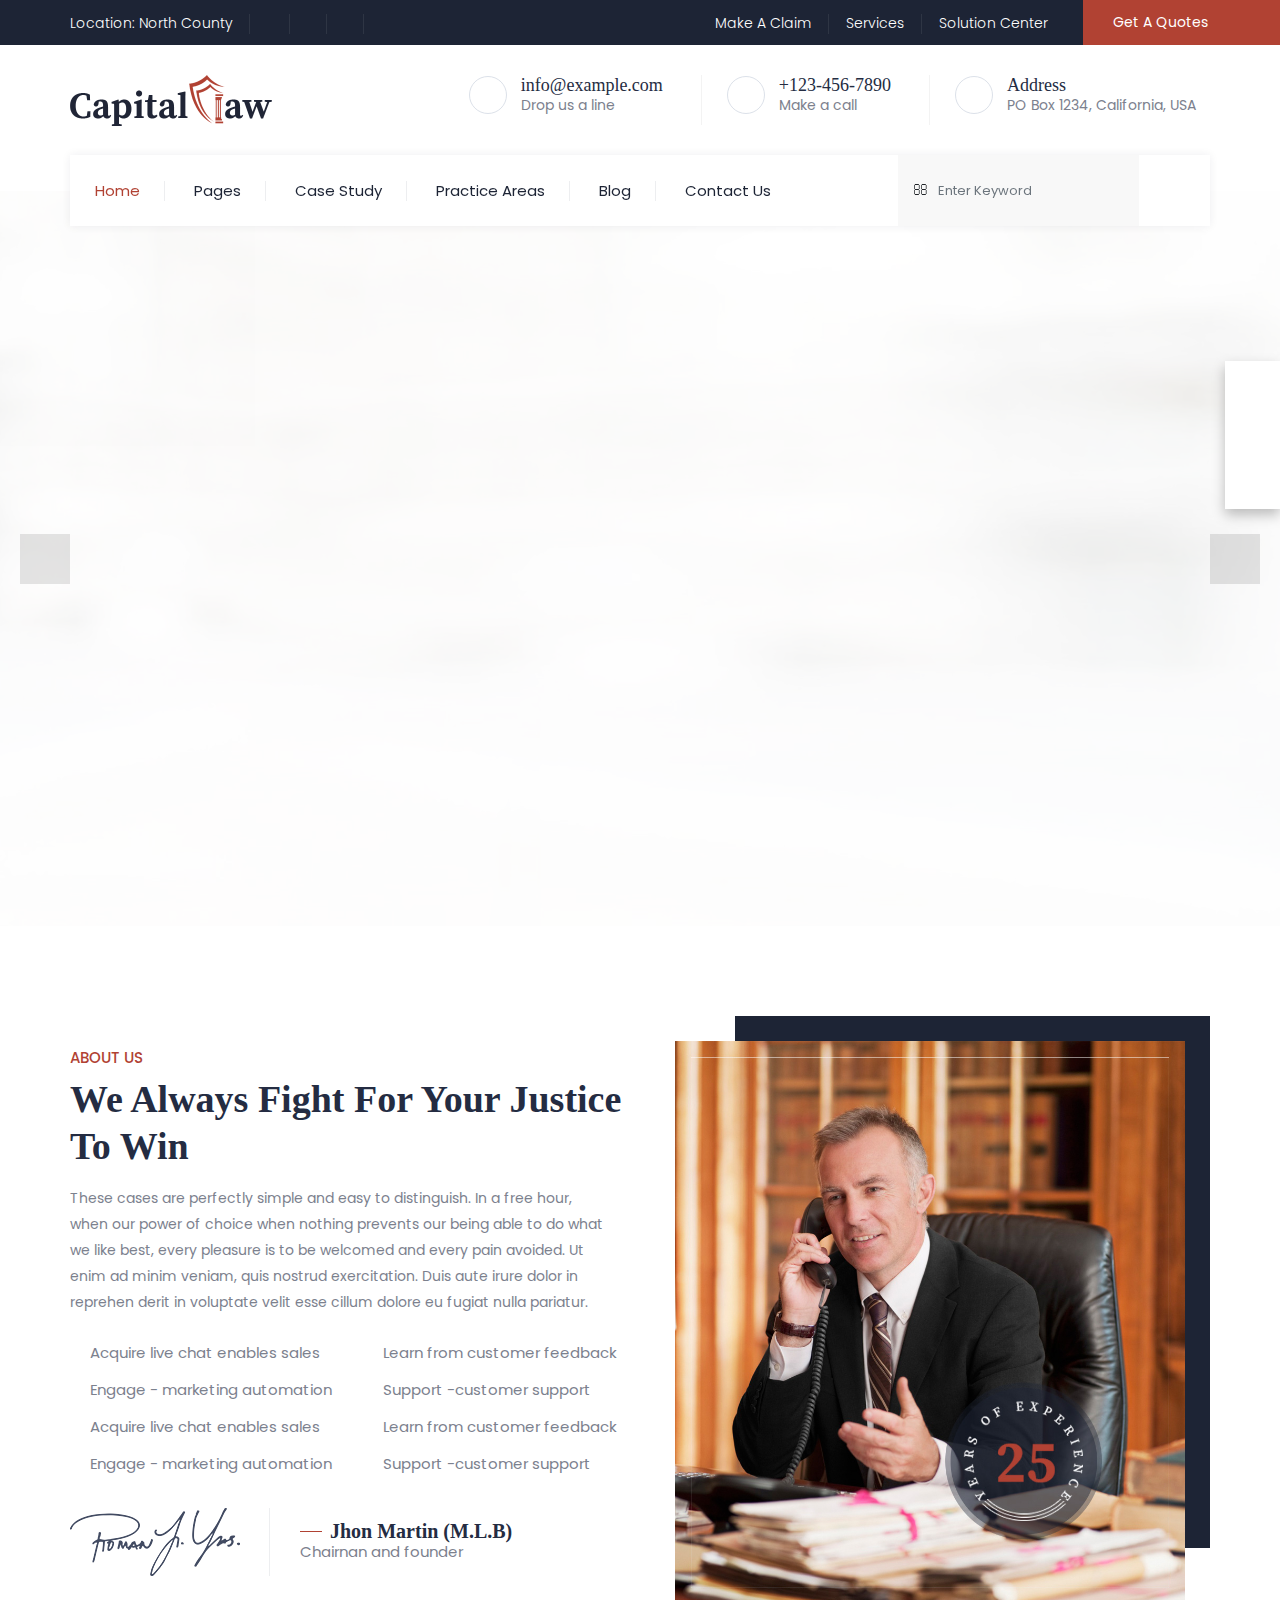
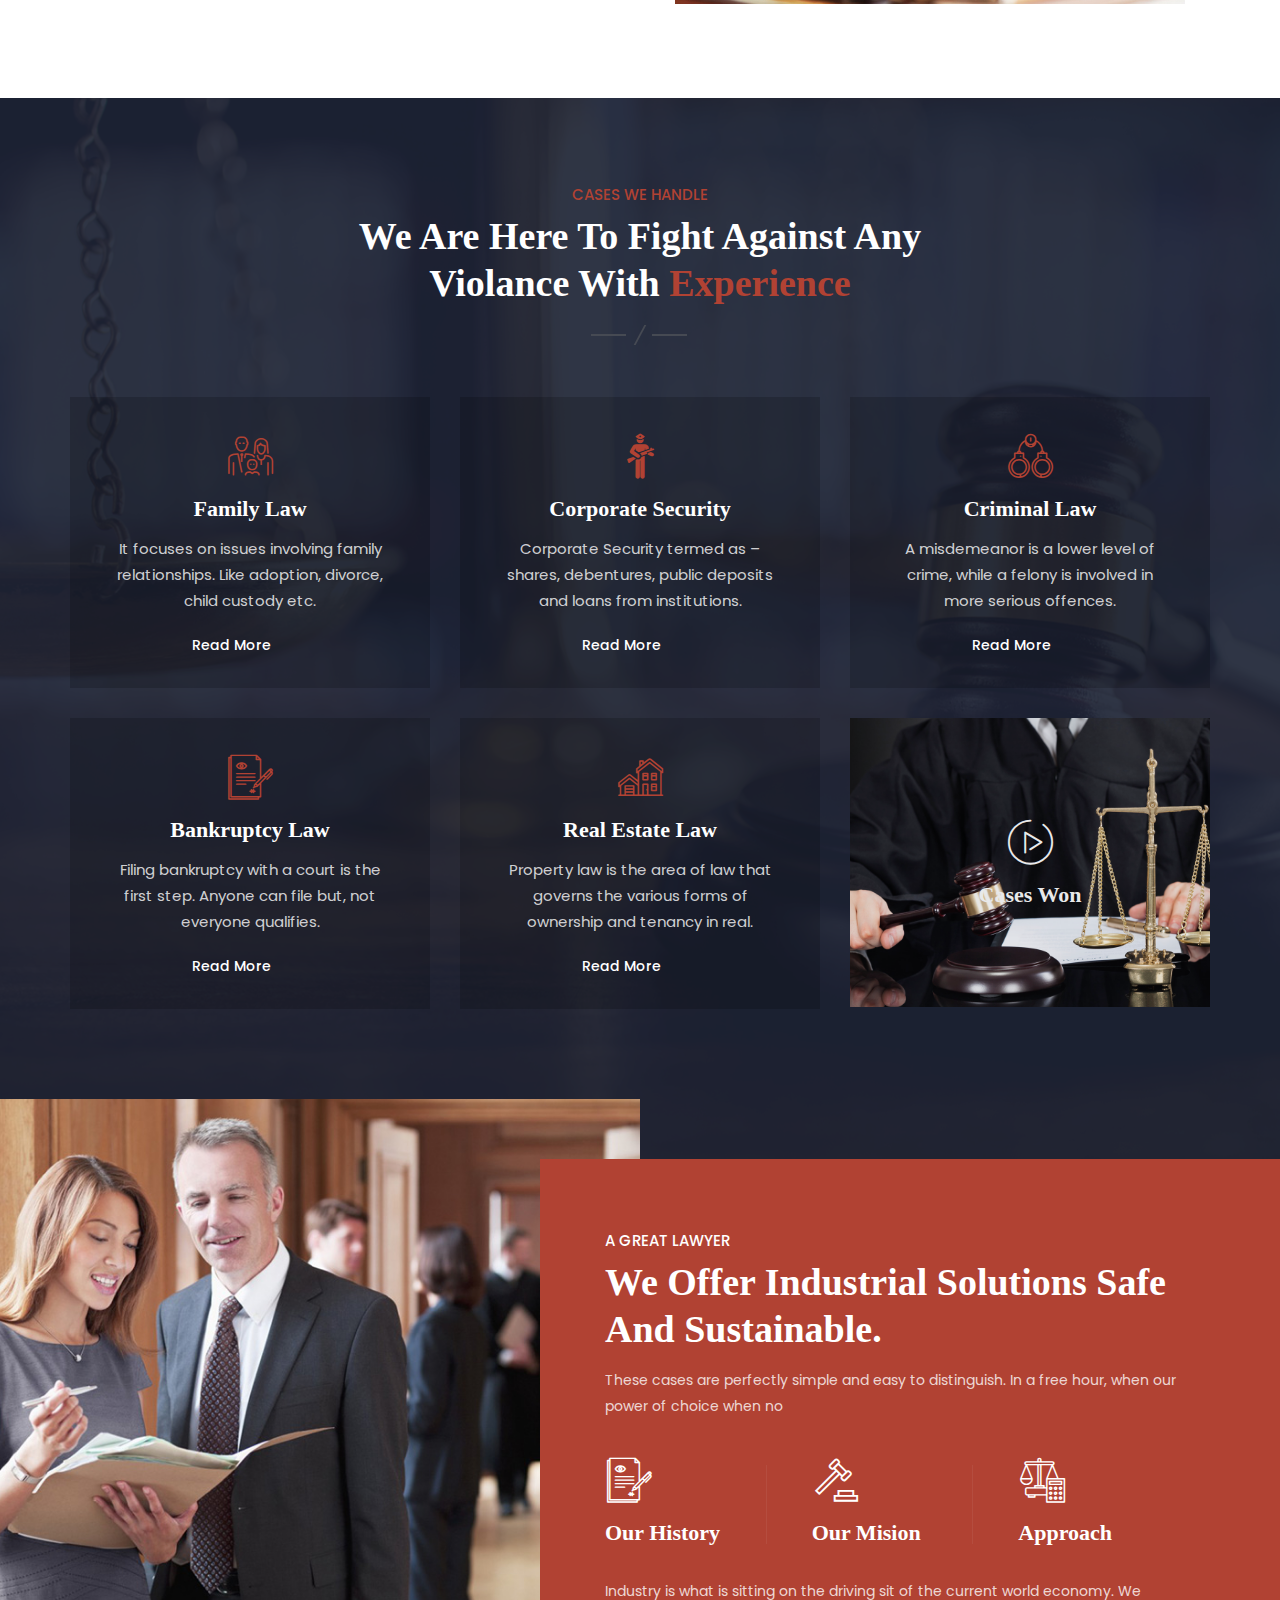
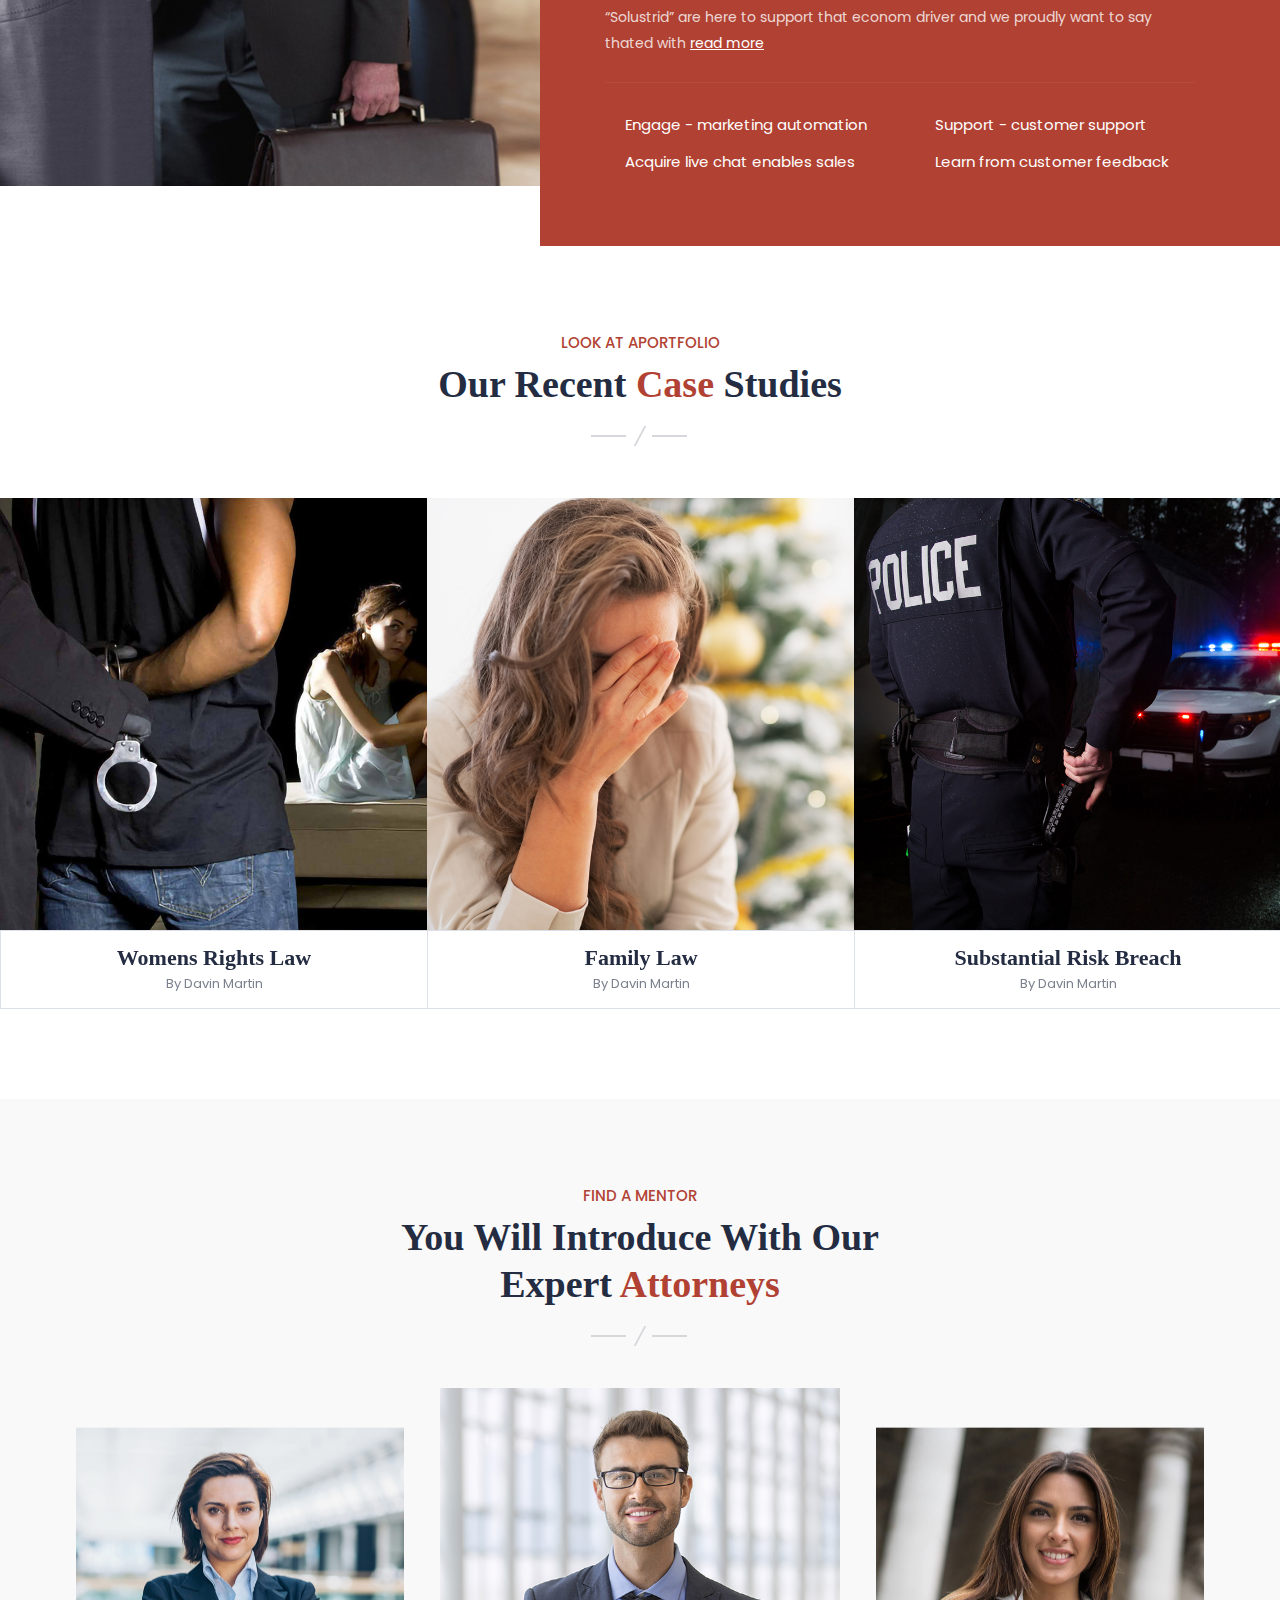
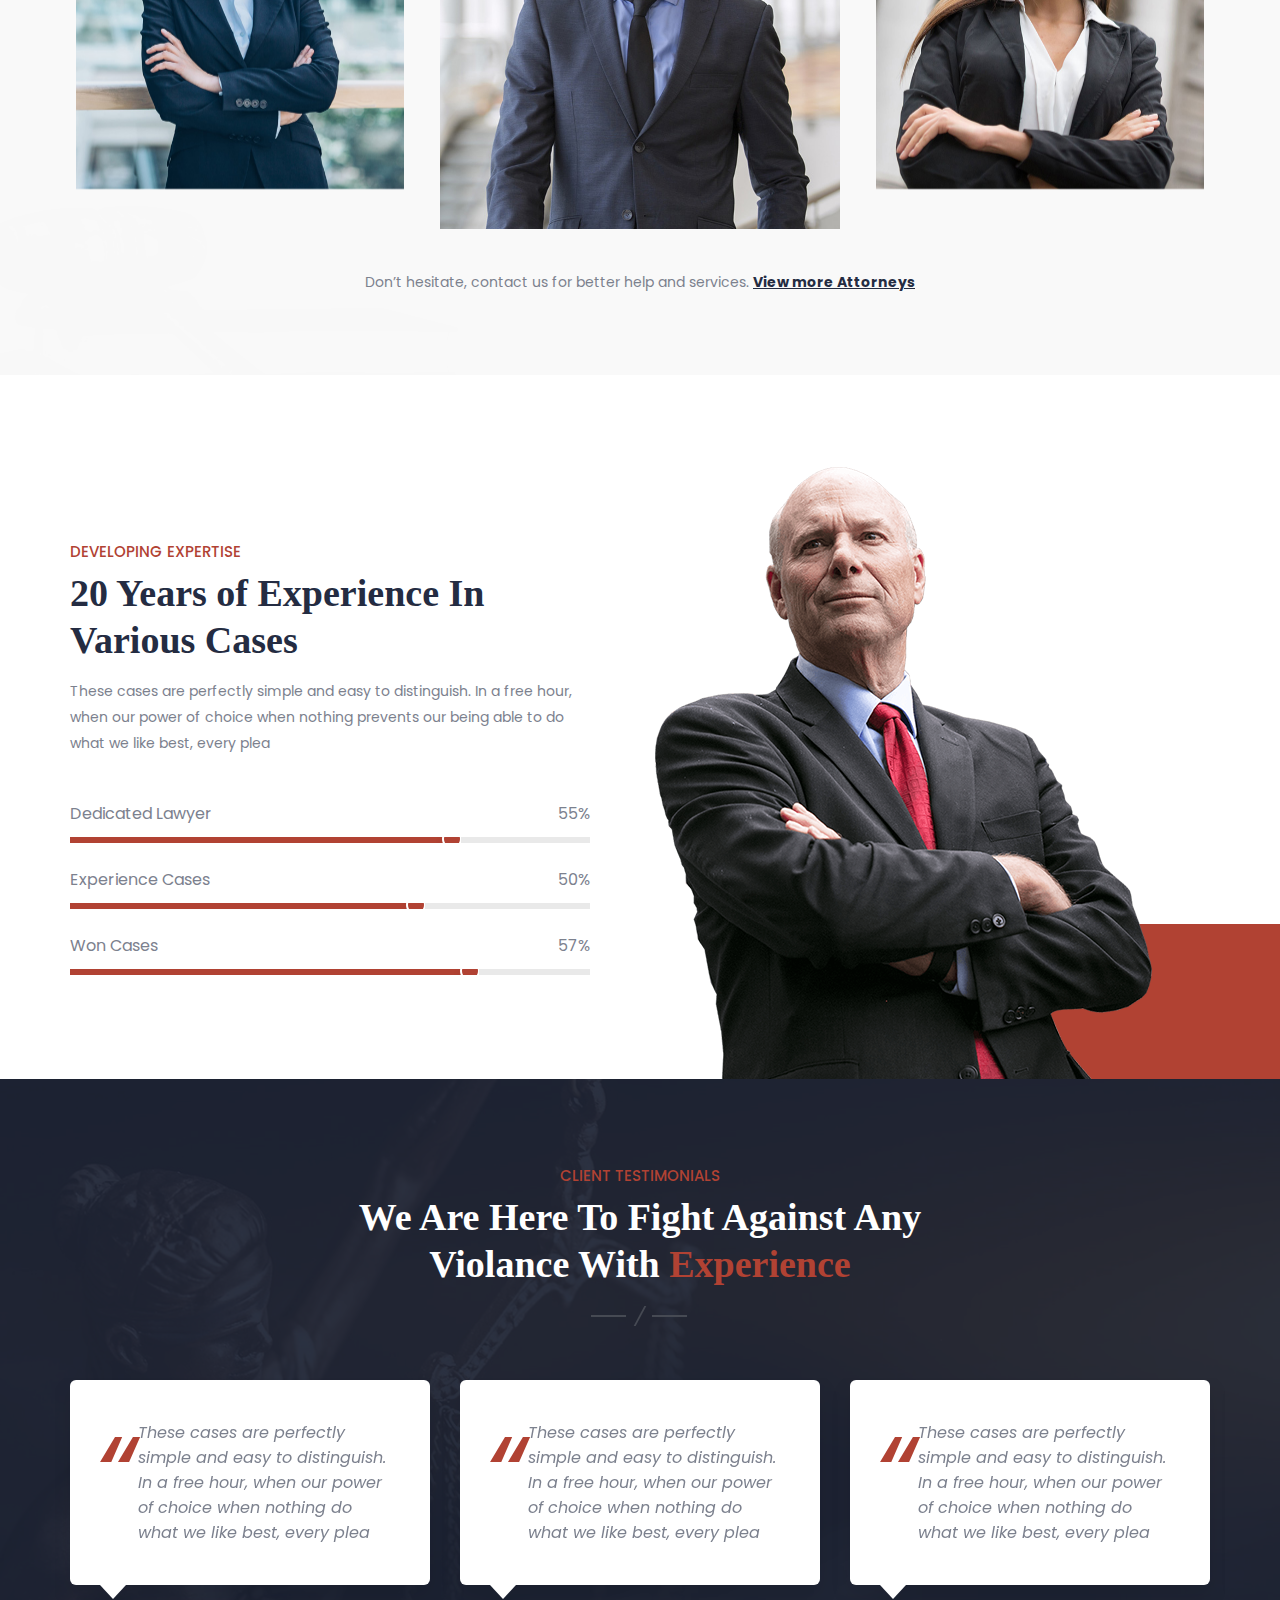
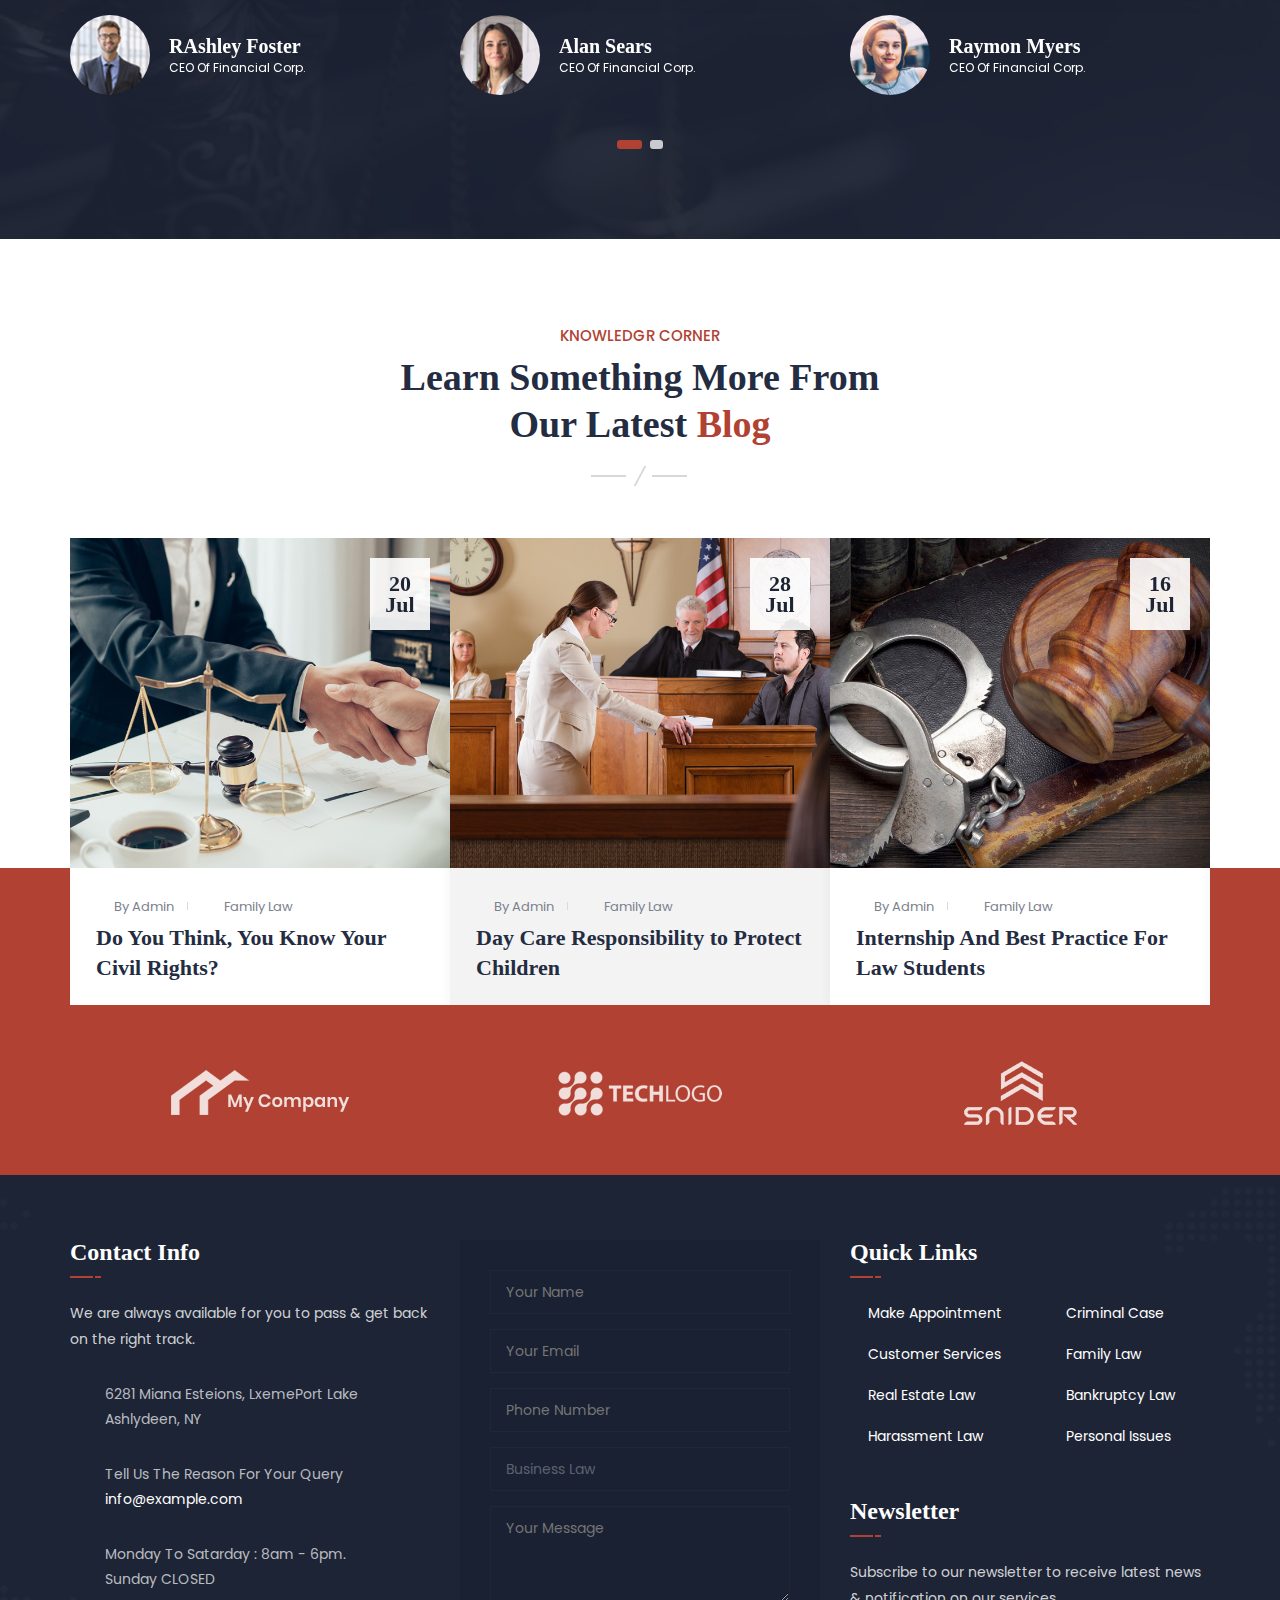
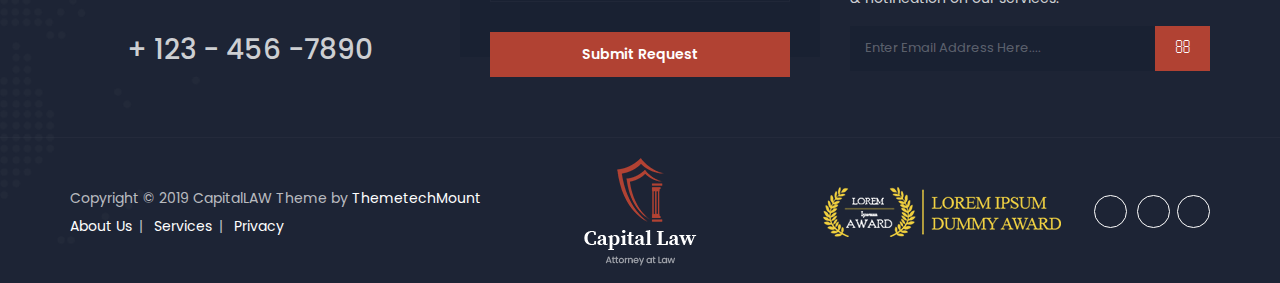
==== index.html @ 66ac9c66 "first commit" ====
<!DOCTYPE html>
<html lang="en">
<head>
<meta charset="utf-8">
<meta http-equiv="X-UA-Compatible" content="IE=edge">
<meta name="keywords" content="HTML5 Template" />
<meta name="keywords" content=" Lawgrid - Lawyer & Attorney WordPress Theme, 
CapitalLaw – Lawyers Attorneys and Law Firm HTML Template, Govizo - Municipal and Government WordPress Theme, WordPress theme, unlimited colors available, ui/ux, ui/ux design, best html template, html template, html, woocommerce, shopify, prestashop, eCommerce, react js, react template, JavaScript, best CSS theme,css3, elementor theme, latest premium themes 2023, latest premium templates 2023, Preyan Technosys Pvt.Ltd, cymol themes, themetech mount, Web 3.0, multi-theme, website theme and template, woocommerce, bootstrap template, web templates, responsive theme, services, web design and development, LTR + RTL, adviser, agency, attorney, corporate, court, justice, law, lawyer, legal consultant, legal firm, multipurpose, solicitor">
<meta name="description" content="Lawyers Attorneys and Law Firm HTML Template" />
<meta name="author" content="https://www.themetechmount.com/" />
<meta name="viewport" content=" width=device-width, initial-scale=1, maximum-scale=1" />
<title>CapitalLaw – Lawyers Attorneys and Law Firm HTML Template </title>

<!-- favicon icon -->
<link rel="shortcut icon" href="images/favicon.png" />

<!-- bootstrap -->
<link rel="stylesheet" type="text/css" href="css/bootstrap.min.css"/>

<!-- animate -->
<link rel="stylesheet" type="text/css" href="css/animate.css"/>

<!-- fontawesome -->
<link rel="stylesheet" type="text/css" href="css/font-awesome.css"/>

<!-- themify -->
<link rel="stylesheet" type="text/css" href="css/themify-icons.css"/>

<!-- flaticon -->
<link rel="stylesheet" type="text/css" href="css/flaticon.css"/>

<!-- slick -->
<link rel="stylesheet" type="text/css" href="css/slick.css">

<!-- REVOLUTION LAYERS STYLES -->

    <link rel="stylesheet" type="text/css" href="revolution/css/layers.css">

    <link rel="stylesheet" type="text/css" href="revolution/css/settings.css">

<!-- prettyphoto -->
<link rel="stylesheet" type="text/css" href="css/prettyPhoto.css">

<!-- shortcodes -->
<link rel="stylesheet" type="text/css" href="css/shortcodes.css"/>

<!-- main -->
<link rel="stylesheet" type="text/css" href="css/main.css"/>

<!-- responsive -->
<link rel="stylesheet" type="text/css" href="css/responsive.css"/>

</head>

<body>

    <!--page start-->
    <div class="page">

        <!-- preloader start -->
        <div id="preloader">
            <div id="status">&nbsp;</div>
        </div>
        <!-- preloader end -->

        <!--header start-->
        <header id="masthead" class="header ttm-header-style-01">
            <!-- top_bar -->
            <div class="top_bar ttm-bgcolor-darkgrey ttm-textcolor-white clearfix">
                <div class="container">
                    <div class="row">
                        <div class="col-xl-11 col-lg-10 d-flex flex-row align-items-center justify-content-center pr-80">
                            <div class="top_bar_contact_item">
                                Location: North County
                            </div>
                            <div class="top_bar_content_item">
                                <div class="top_bar_social">
                                    <ul class="social-icons">
                                        <li><a class="tooltip-bottom" target="_blank" href="" data-tooltip="Facebook" tabindex="-1"><i class="fa fa-facebook"></i></a>
                                        </li>
                                        <li><a class="tooltip-bottom" target="_blank" href="" data-tooltip="Twitter" tabindex="-1"><i class="fa fa-twitter"></i></a>
                                        </li>
                                        <li><a class="tooltip-bottom" target="_blank" href="" data-tooltip="Flickr" tabindex="-1"><i class="fa fa-flickr"></i></a>
                                        </li>
                                        <li><a class="tooltip-bottom" target="_blank" href="" data-tooltip="Linkedin" tabindex="-1"><i class="fa fa-linkedin"></i></a>
                                        </li>
                                    </ul>
                                </div>
                            </div>
                            <div class="top_bar_contact_item ml-auto">
                                <a href="#">Make A Claim</a>
                            </div>
                            <div class="top_bar_contact_item">
                                <a href="#">Services</a>
                            </div>
                            <div class="top_bar_contact_item">
                               <a href="#">Solution Center</a>
                            </div>
                        </div>
                        <div class="col-xl-1 col-lg-2">
                            <div class="ttm-bg ttm-col-bgcolor-yes ttm-right-span ttm-bgcolor-skincolor ml_60 pl-30">
                                <div class="ttm-col-wrapper-bg-layer ttm-bg-layer"></div>
                                <div class="layer-content">
                                    <a href="#">Get A Quotes</a>
                                </div>
                            </div>
                        </div>
                    </div>
                </div>
            </div><!-- top_bar end-->
            <div class="header_main">
                <div class="container">
                    <div class="row">
                        <div class="col-xl-3 clearfix">
                            <!-- site-branding -->
                            <div class="site-branding">
                                <a class="home-link" href="index.html" title="Capitallaw" rel="home">
                                    <img id="logo-img" class="img-center" src="images/logo-img.png" alt="logo-img">
                                </a>
                            </div><!-- site-branding end -->
                        </div>
                        <div class="col-xl-9 clearfix">
                            <!-- ttm-widget-header -->
                            <div class="ttm-widget_header d-flex flex-row align-items-center justify-content-end">
                                <!-- widget-info -->
                                <div class="widget_info d-flex flex-row align-items-center justify-content-end">
                                    <div class="widget_icon"><i class="fa fa-envelope"></i></div>
                                    <div class="widget_content">
                                        <h5 class="widget_title"><a href="mailto:info@example.com">info@example.com</a></h5>
                                        <p class="widget_desc">Drop us a line</p>
                                    </div>
                                </div><!-- widget-info end -->
                                <!-- widget-info -->
                                <div class="widget_info d-flex flex-row align-items-center justify-content-end">
                                    <div class="widget_icon"><i class="fa fa-phone"></i></div>
                                    <div class="widget_content">
                                        <h5 class="widget_title">+123-456-7890</h5>
                                        <p class="widget_desc">Make a call</p>
                                    </div>
                                </div><!-- widget-info end -->
                                <!-- widget-info -->
                                <div class="widget_info d-flex flex-row align-items-center justify-content-end">
                                    <div class="widget_icon"><i class="fa fa-map-marker"></i></div>
                                    <div class="widget_content">
                                        <h5 class="widget_title">Address</h5>
                                        <p class="widget_desc">PO Box 1234, California, USA</p>
                                    </div>
                                </div><!-- widget-info end -->
                            </div><!-- ttm-widget-header end -->
                        </div>
                    </div>
                </div>
            </div>
            <!-- site-header-menu -->
            <div id="site-header-menu" class="site-header-menu">
                <div class="site-header-menu-inner ttm-stickable-header">
                    <div class="container">
                        <div class="row">
                            <div class="col">
                                <!--site-navigation -->
                                <div class="site-navigation">
                                    <div class="site-navigation-content d-flex flex-row">
                                        <div class="btn-show-menu-mobile menubar menubar--squeeze">
                                            <span class="menubar-box">
                                                <span class="menubar-inner"></span>
                                            </span>
                                        </div>
                                        <nav id="main-menu" class="main-menu menu-mobile">
                                            <ul class="menu">
                                                <li class="menu-item active"><a href="index.html">Home</a>
                                                    <ul class="submenu">
                                                        <li class="active"><a href="index.html">Classic Home</a></li>
                                                        <li><a href="home-2.html">Attorney Home</a></li>
                                                        <li><a href="home-3.html">Modern Home</a></li>
                                                        <li>
                                                            <a href="#">Header Styles</a>
                                                            <ul class="submenu">
                                                                <li><a href="index.html">Header Style 01</a></li>
                                                                <li><a target="_blank" href="header-style-02.html">Header Style 02</a></li>
                                                                <li><a target="_blank" href="header-style-03.html">Header Style 03</a></li>
                                                                <li><a target="_blank" href="https://themetechmount.com/html/capitallaw/header-style4/">Header Style 04</a></li>
                                                            </ul>
                                                        </li>
                                                    </ul>
                                                </li>
                                                <li class="menu-item"><a href="#">Pages</a>
                                                    <ul class="submenu">
                                                        <li><a href="aboutus-1.html">About Us 1</a></li>
                                                        <li><a href="aboutus-2.html">About Us 2</a></li>
                                                        <li><a href="team-1.html">Attorneys 1</a></li>
                                                        <li><a href="team-2.html">Attorneys 2</a></li>
                                                        <li><a href="team-details.html">Attorney Details</a></li>
                                                        <li><a href="faq.html">Faq</a></li>
                                                        <li><a href="error.html">404 Page</a></li>
                                                        <li><a href="element.html">Elements</a></li>
                                                    </ul>
                                                </li>
                                               <li class="menu-item"><a href="#">Case Study</a>
                                                    <ul class="submenu">
                                                        <li><a href="case-study-style-1.html">Case Study Style 1</a></li>
                                                        <li><a href="case-study-style-2.html">Case Study Style 2</a></li>
                                                        <li><a href="#">Case Study Single</a>
                                                           <ul class="submenu">
                                                                <li><a href="single-style-1.html">Style One</a></li>
                                                                <li><a href="single-style-2.html">Style Two</a></li>
                                                                <li><a href="single-style-3.html">Style Three</a></li>
                                                            </ul>
                                                        </li>
                                                    </ul>
                                                </li>
                                                <li class="menu-item"><a href="#">Practice Areas</a>
                                                    <ul class="submenu">
                                                        <li><a href="business-law.html">Business Law</a></li>
                                                        <li><a href="criminal-law.html">Criminal Law</a></li>
                                                        <li><a href="divorce-law.html">Divorce Law</a></li>
                                                        <li><a href="education-law.html">Education Law</a></li>
                                                        <li><a href="family-law.html">Family Law</a></li>
                                                        <li><a href="industrial-law.html">Industrial Law</a></li>
                                                    </ul>
                                                </li>
                                                <li class="menu-item"><a href="#">Blog</a>
                                                    <ul class="submenu">
                                                        <li><a href="blog.html">Blog Classic</a></li>
                                                        <li><a href="blog-grid.html">Blog Grid</a></li>
                                                        <li><a href="blog-single.html">Blog Single View</a></li>
                                                    </ul>
                                                </li>
                                                <li class="menu-item"><a href="contact.html">Contact Us</a></li>
                                            </ul>
                                        </nav>
                                        <!-- header_search -->
                                        <div class="header_search ml-auto">
                                            <div class="header_search_content">
                                                <div id="search_block_top" class="search_block_top">
                                                    <form id="searchbox" method="get" action="#">
                                                        <input class="search_query form-control" type="text" id="search_query_top" name="s" placeholder="Enter Keyword" value="">
                                                        <button type="submit" name="submit_search" class="btn btn-default button-search"><i class="fa fa-search"></i></button>
                                                    </form>
                                                </div>
                                            </div>
                                        </div>
                                        <!-- header_search end-->
                                        <div class="side-menu-container">
                                            <div class="side-menu"><a href="#"><i class="fa fa-th"></i></a></div>
                                            <!-- Side Menu -->
                                            <div class="side-overlay">
                                                <div class="side">
                                                    <a href="#" class="close-side"><i class="ti ti-close"></i></a>
                                                    <div class="logo-img">
                                                        <img class="img-fluid" src="images/logo-img.png" alt="logo-img">
                                                    </div>
                                                    <div class="about-info mt-30">
                                                        <h4 class="title">About Capital Law</h4>
                                                        <p>cases are perfectly simple and easy to distingu a when our power choice when nothing able. </p>
                                                        <div class="pt-20 pb-30 position-relative">
                                                            <a class="ttm-btn ttm-btn-size-sm ttm-btn-shape-square ttm-btn-style-border ttm-icon-btn-right ttm-btn-color-skincolor" href="" title="">read more <i class="ti ti-arrow-right"></i></a>
                                                            <div class="about-img">
                                                                <img src="images/side-about-img.png" alt="" />
                                                            </div>
                                                        </div>
                                                    </div>
                                                    <div class="contact-info mt-30">
                                                        <h4 class="title">Quick contact info</h4>
                                                        <ul class="ttm-list ttm-list-style-icon ttm-list-icon-color-skincolor">
                                                            <li><i class="fa fa-clock-o"></i><div class="ttm-list-li-content">Monday-Friday: 9am To 5pm;<br>Saturday: 10am To 2pm</div></li>
                                                            <li><i class="fa fa-map-marker"></i><div class="ttm-list-li-content">7300-7398 Colonial Rd, Brooklyn,<br>NY 11209, USA</div></li>
                                                            <li><i class="fa fa-envelope-o"></i><div class="ttm-list-li-content"><a href="mailto:info@example.com">info@example.com</a></div></li>
                                                        </ul>
                                                        <div class="ttm-social-links-wrapper">
                                                            <ul class="social-icons">
                                                                <li class="social-facebook">
                                                                    <a class="tooltip-top" target="_blank" href="#" data-tooltip="Facebook"><i class="fa fa-facebook" aria-hidden="true"></i></a></li>
                                                                <li class="social-twitter">
                                                                    <a class="tooltip-top" target="_blank" href="#" data-tooltip="Twitter"><i class="fa fa-twitter" aria-hidden="true"></i></a></li>
                                                                <li class="social-linkedin">
                                                                    <a class="tooltip-top" target="_blank" href="#" data-tooltip="Instagram"><i class="fa fa-linkedin" aria-hidden="true"></i></a></li>
                                                                <li class="social-gplus">
                                                                    <a class="tooltip-top" target="_blank" href="#" data-tooltip="Google"><i class="fa fa-google-plus" aria-hidden="true"></i></a></li>
                                                            </ul>
                                                        </div>
                                                        <div class="featured-icon-box icon-position-left style5 ttm-bgcolor-skincolor">
                                                            <div class="featured-icon">
                                                                <div class="ttm-icon ttm-icon_element-fill ttm-icon_element-color-skincolor ttm-icon_element-size-xs ttm-icon_element-style-square">
                                                                    <i class="flaticon-phone-call"></i>
                                                                </div>
                                                            </div>
                                                            <div class="featured-content">
                                                                <div class="featured-title">
                                                                    <h5>Call: 123-456 -7890</h5>
                                                                </div>
                                                            </div>
                                                        </div>
                                                    </div>
                                                </div>
                                            </div>
                                            <!-- Side Menu -->
                                        </div>
                                    </div>
                                </div><!-- site-navigation end-->
                            </div>
                        </div>
                    </div>
                </div>
            </div><!-- site-header-menu end-->
        </header><!--header end-->


        <div id="rev_slider_5_1_wrapper" class="rev_slider_wrapper fullwidthbanner-container slide-overlay" data-alias="classic4export" data-source="gallery">
            <!-- START REVOLUTION SLIDER -->
            <div id="rev_slider_5_1" class="rev_slider fullwidthabanner" data-version="5.4.8">
                <ul>
                    <li data-index="rs-6" data-transition="fade" data-slotamount="1" data-easein="default" data-easeout="default" data-masterspeed="1500" data-rotate="0" data-fstransition="fade" data-fsmasterspeed="1500" data-fsslotamount="7" data-saveperformance="off" data-title="Slide" data-description="">

                        <!-- MAIN IMAGE -->
                        <img src="images/slides/slider-mainbg-001.jpg"  alt=""  data-bgposition="center center" data-bgfit="cover" data-bgrepeat="no-repeat" class="rev-slidebg" data-no-retina>

                        <!-- LAYERS -->

                        <!-- LAYER NR. 1 -->
                        <div class="tp-caption tp-resizeme" id="slide-6-layer-1" data-x="['right','right','right','right']" data-hoffset="['-165','-165','-114','-287']" 
                            data-y="['middle','middle','middle','middle']" data-voffset="['0','0','0','0']" 

                            data-width="none"
                            data-height="none" 
                            data-whitespace="nowrap"

                            data-transform_idle="o:1;"
                            data-transform_in="x:150px;opacity:0;s:1000;e:Power2.easeOut;"
                            data-transform_out="opacity:0;s:1000;e:Linear.easeNone;"
                            data-start="1000" 
                            data-responsive_offset="on">

                            <img src="images/slides/slider-001.png" alt=""  width="680" height="742" data-ww="['680px','680px','426px','262px']" data-hh="['742px','742px','464px','286px']" data-no-retina>
                        </div>


                        <!-- LAYER NR. 2 -->
                        <div class="tp-caption tp-resizeme" id="slide-6-layer-2" data-x="['left','left','left','left']" data-hoffset="['50','40','30','20']" 
                            data-y="['top','top','top','top']" data-voffset="['170','130','65','58']"

                            data-width="none" 
                            data-height="none" 
                            data-whitespace="nowrap" 

                            data-transform_idle="o:1;"
                            data-transform_in="x:50px;opacity:0;s:1000;e:Power2.easeOut;"
                            data-transform_out="opacity:0;s:1500;e:Power4.easeIn;"
                            data-start="800" 
                            data-responsive_offset="on">

                            <img src="images/slides/icon-block-img.png" alt="" data-no-retina >
                        </div>


                        <!-- LAYER NR. 3 -->
                        <div class="tp-caption ttm-bgcolor-skincolor tp-resizeme" id="slide-6-layer-3" data-x="['left','left','left','left']" data-hoffset="['50','40','30','20']" 
                            data-y="['top','top','top','middle']" data-voffset="['258','215','161','6']"

                            data-width="none"
                            data-height="none"
                            data-whitespace="nowrap"

                            data-transform_idle="o:1;"
                            data-transform_in="x:50px;opacity:0;s:1000;e:Power2.easeOut;"
                            data-transform_out="opacity:0;s:1500;e:Power4.easeIn;"
                            data-start="1000"

                            data-textAlign="['inherit','inherit','inherit','inherit']"
                            data-paddingtop="[164,160,145,100]"
                            data-paddingright="[8,8,8,8]"
                            data-paddingbottom="[0,0,0,0]"
                            data-paddingleft="[0,0,0,0]"
                            data-responsive_offset="on" >
                            
                        </div>

                        <!-- LAYER NR. 4 -->
                        <div class="tp-caption slide-main-text tp-resizeme" id="slide-6-layer-4" data-x="['left','left','left','left']" data-hoffset="['85','75','65','50']" 
                            data-y="['top','top','top','middle']" data-voffset="['258','218','164','-20']" 

                            data-fontsize="['78','75','68','45']"
                            data-lineheight="['80','75','68','45']"
                            data-fontweight="['700','700','700','700']"
                            data-color="['rgba(36, 44, 66,1)','rgba(36, 44, 66,1)','rgba(36, 44, 66,1)','rgba(36, 44, 66,1)']"
                            data-width="none"
                            data-height="none"
                            data-whitespace="nowrap"
                            
                            data-transform_idle="o:1;" 
                            data-transform_in="x:-50px;opacity:0;s:1000;e:Power2.easeOut;"
                            data-transform_out="opacity:0;s:1500;e:Power4.easeIn;"
                            data-start="1200"

                            data-textAlign="['inherit','inherit','inherit','inherit']"
                            data-paddingtop="[0,0,0,0]"
                            data-paddingright="[0,0,0,0]"
                            data-paddingbottom="[0,0,0,0]"
                            data-paddingleft="[0,0,0,0]"
                            data-type="text"
                            data-responsive_offset="on">Working Tirelessly
                        </div>

                        <!-- LAYER NR. 5 -->
                        <div class="tp-caption slide-main-text tp-resizeme" id="slide-6-layer-5" data-x="['left','left','left','left']" data-hoffset="['85','75','65','50']"  
                            data-y="['top','top','top','middle']" data-voffset="['348','308','240','34']" 

                            data-fontsize="['78','75','68','45']"
                            data-lineheight="['78','75','68','45']"
                            data-fontweight="['700','700','700','700']"
                            data-color="['rgba(36, 44, 66,1)','rgba(36, 44, 66,1)','rgba(36, 44, 66,1)','rgba(36, 44, 66,1)']"
                            data-width="none"
                            data-height="none"
                            data-whitespace="nowrap"

                            data-transform_idle="o:1;" 
                            data-transform_in="x:-50px;opacity:0;s:1000;e:Power2.easeOut;" 
                            data-transform_out="opacity:0;s:1500;e:Power4.easeIn;"
                            data-start="1400"

                            data-textAlign="['inherit','inherit','inherit','inherit']"
                            data-paddingtop="[0,0,0,0]"
                            data-paddingright="[0,0,0,0]"
                            data-paddingbottom="[0,0,0,0]"
                            data-paddingleft="[0,0,0,0]"
                            data-type="text"
                            data-responsive_offset="on">Toward <strong class="ttm-textcolor-skincolor">Successful</strong>
                        </div>

                        <!-- LAYER NR. 6 -->
                        <div class="tp-caption tp-resizeme" id="slide-6-layer-6" data-x="['left','left','left','center']" data-hoffset="['50','40','-650','-650']" 
                            data-y="['bottom','bottom','bottom','middle']" data-voffset="['239','239','255','45']" 

                            data-fontsize="['16','16','16','16']"
                            data-lineheight="['28','28','28','28']"
                            data-fontweight="['400','400','400','400']"
                            data-width="none"
                            data-height="none"
                            data-whitespace="nowrap"
                 
                            data-transform_idle="o:1;" 
                            data-transform_in="x:-50px;opacity:0;s:1000;e:Power2.easeOut;"
                            data-transform_out="opacity:0;s:1500;e:Power4.easeIn;"
                            data-start="1600"

                            data-textAlign="['inherit','inherit','inherit','inherit']"
                            data-paddingtop="[0,0,0,0]"
                            data-paddingright="[0,0,0,0]"
                            data-paddingbottom="[0,0,0,0]"
                            data-paddingleft="[0,0,0,0]"
                            data-type="text"
                            data-responsive_offset="on">If you have been charged with a criminal offence in Capitallaw, you need legal<br>advice. Our legal team has defended thousands of criminal cases.
                        </div>

                        <!-- LAYER NR. 7 -->
                        <a class="tp-caption ttm-btn ttm-btn-style-fill ttm-btn-color-skincolor" href="#" target="_self" id="slide-6-layer-7" data-x="['left','left','left','left']" data-hoffset="['50','40','30','20']" data-y="['bottom','bottom','bottom','middle']" data-voffset="['133','133','75','103']" 

                            data-fontsize="['15','15','14','12']"
                            data-lineheight="['20','20','16','15']"
                            data-fontweight="['500','500','500','500']"
                            data-color="['rgba(255, 255, 255,1)','rgba(255, 255, 255,1)','rgba(255, 255, 255,1)','rgba(255, 255, 255,1)']"
                            data-width="none"
                            data-height="none"
                            data-whitespace="nowrap"

                            data-transform_idle="o:1;" 
                            data-transform_in="y:[100%];z:0;rX:0deg;rY:0;rZ:0;skX:0;skY:0;s:1000;e:Power3.easeOut;" 
                            data-transform_out="opacity:0;s:1000;" 
                            data-mask_in="x:0px;y:0px;sX:1;sY:1;s:inherit;e:inherit;" 
                            data-splitin="none" 
                            data-splitout="none"
                            data-start="1800"

                            data-textAlign="['inherit','inherit','inherit','inherit']"
                            data-paddingtop="[19,19,15,15]"
                            data-paddingright="[45,45,40,25]"
                            data-paddingbottom="[18,18,14,14]"
                            data-paddingleft="[45,45,40,25]"
                            data-type="button"
                            data-responsive_offset="on" >FREE CASE EVALUATION
                        </a>

                        <!-- LAYER NR. 8 -->
                        <a class="tp-caption ttm-btn ttm-btn-style-border ttm-btn-color-dark" href="#" target="_self" id="slide-6-layer-8" data-x="['left','left','center','center']" data-hoffset="['338','338','60','100']" data-y="['bottom','bottom','bottom','middle']" data-voffset="['133','133','75','103']" 

                            data-fontsize="['15','15','14','12']"
                            data-lineheight="['20','20','16','15']"
                            data-fontweight="['500','500','500','500']"
                            data-width="none"
                            data-height="none"
                            data-whitespace="nowrap"

                            data-transform_idle="o:1;" 
                            data-transform_in="y:[100%];z:0;rX:0deg;rY:0;rZ:0;skX:0;skY:0;s:1000;e:Power3.easeOut;" 
                            data-transform_out="opacity:0;s:1000;" 
                            data-mask_in="x:0px;y:0px;sX:1;sY:1;s:inherit;e:inherit;"
                            data-splitin="none" 
                            data-splitout="none" 
                            data-start="2000"

                            data-textAlign="['inherit','inherit','inherit','inherit']"
                            data-paddingtop="[19,19,15,15]"
                            data-paddingright="[45,45,40,25]"
                            data-paddingbottom="[18,18,14,14]"
                            data-paddingleft="[45,45,40,25]"
                            data-type="button"
                            data-responsive_offset="on" >VIEW OUR SUCCSESSFULL CASES
                        </a>


                    </li>

                    <!-- SLIDE  -->
                    <li data-index="rs-7" data-transition="curtain-3" data-slotamount="1"  data-easein="default" data-easeout="default" data-masterspeed="1500"  data-rotate="0"  data-saveperformance="off"  data-title="Slide" data-param1="" data-param2="" data-param3="" data-param4="" data-param5="" data-param6="" data-param7="" data-param8="" data-param9="" data-param10="" data-description="">

                        <!-- MAIN IMAGE -->
                        <img src="images/slides/slider-mainbg-002.jpg"  alt=""  data-bgposition="center center" data-bgfit="cover" data-bgrepeat="no-repeat" class="rev-slidebg" data-no-retina>
                        <!-- LAYERS -->


                        <!-- LAYER NR. 1 -->
                        <div class="tp-caption tp-resizeme" id="slide-7-layer-1" data-x="['left','left','left','left']" data-hoffset="['-89','-119','-102','-287']" 
                            data-y="['middle','middle','middle','middle']" data-voffset="['0','0','0','0']" 

                            data-width="none" 
                            data-height="none" 
                            data-whitespace="nowrap" 

                            data-transform_idle="o:1;"
                            data-transform_in="x:-150px;opacity:0;s:1000;e:Power2.easeOut;"
                            data-transform_out="opacity:0;s:1000;e:Linear.easeNone;"
                            data-start="1000" 
                            data-responsive_offset="on">

                            <img src="images/slides/slider-002.png" alt="" width="500" height="735" data-ww="['500px','500px','313px','193px']" data-hh="['735px','735px','460px','283px']" data-no-retina >
                        </div>


                        <!-- LAYER NR. 2 -->
                        <div class="tp-caption ttm-bgcolor-skincolor tp-resizeme" id="slide-7-layer-2" data-x="['center','center','center','left']" data-hoffset="['-180','-210','-225','20']" 
                            data-y="['top','top','top','top']" data-voffset="['215','174','124','97']" 

                            data-width="none"
                            data-height="none"
                            data-whitespace="nowrap"

                            data-transform_idle="o:1;"
                            data-transform_in="x:50px;opacity:0;s:1000;e:Power2.easeOut;"
                            data-transform_out="opacity:0;s:1500;e:Power4.easeIn;"
                            data-start="1200"

                            data-textAlign="['inherit','inherit','inherit','inherit']"
                            data-paddingtop="[164,150,134,100]"
                            data-paddingright="[8,8,8,8]"
                            data-paddingbottom="[0,0,0,0]"
                            data-paddingleft="[0,0,0,0]"
                            data-responsive_offset="on" >
                        </div>

                        <!-- LAYER NR. 3 -->
                        <div class="tp-caption slide-main-text tp-resizeme" id="slide-7-layer-3" data-x="['center','center','center','left']" data-hoffset="['203','160','90','45']" 
                            data-y="['top','top','top','top']" data-voffset="['215','175','125','100']"

                            data-fontsize="['78','75','63','45']"
                            data-lineheight="['80','75','63','45']"
                            data-fontweight="['700','700','700','700']"
                            data-color="['rgba(36, 44, 66,1)','rgba(36, 44, 66,1)','rgba(36, 44, 66,1)','rgba(36, 44, 66,1)']"
                            data-width="none"
                            data-height="none"
                            data-whitespace="nowrap"

                            data-transform_idle="o:1;" 
                            data-transform_in="x:-50px;opacity:0;s:1000;e:Power2.easeOut;"
                            data-transform_out="opacity:0;s:1500;e:Power4.easeIn;"
                            data-start="1400"

                            data-textAlign="['inherit','inherit','inherit','inherit']"
                            data-paddingtop="[0,0,0,0]"
                            data-paddingright="[0,0,0,0]"
                            data-paddingbottom="[0,0,0,0]"
                            data-paddingleft="[0,0,0,0]"
                            data-type="text"
                            data-responsive_offset="on">Capitallaw <strong class="ttm-textcolor-skincolor">Criminal</strong>
                        </div>

                        <!-- LAYER NR. 4 -->
                        <div class="tp-caption slide-main-text tp-resizeme" id="slide-7-layer-4" data-x="['center','center','center','left']" data-hoffset="['130','90','30','45']" 
                        data-y="['top','top','top','top']"  data-voffset="['308','257','199','149']"

                            data-fontsize="['78','75','63','45']"
                            data-lineheight="['80','75','63','45']"
                            data-fontweight="['700','700','700','700']"
                            data-color="['rgba(36, 44, 66,1)','rgba(36, 44, 66,1)','rgba(36, 44, 66,1)','rgba(36, 44, 66,1)']"
                            data-width="none"
                            data-height="none"
                            data-whitespace="nowrap"
                            
                            data-transform_idle="o:1;" 
                            data-transform_in="x:-50px;opacity:0;s:1000;e:Power2.easeOut;"
                            data-transform_out="opacity:0;s:1500;e:Power4.easeIn;" 
                            data-start="1600"

                            data-textAlign="['inherit','inherit','inherit','inherit']"
                            data-paddingtop="[0,0,0,0]"
                            data-paddingright="[0,0,0,0]"
                            data-paddingbottom="[0,0,0,0]"
                            data-paddingleft="[0,0,0,0]"
                            data-type="text"
                            data-responsive_offset="on">Defense Lawyer
                        </div>


                        <!-- LAYER NR. 5 -->
                        <div class="tp-caption tp-resizeme" id="slide-7-layer-5" data-x="['center','center','left','left']" data-hoffset="['125','100','-650','-650']" 
                            data-y="['bottom','bottom','bottom','middle']" data-voffset="['275','280','255','45']" 

                            data-fontsize="['16','16','16','16']"
                            data-lineheight="['28','28','28','28']"
                            data-fontweight="['400','400','400','400']"
                            data-width="none"
                            data-height="none"
                            data-whitespace="nowrap"
                 
                            data-transform_idle="o:1;" 
                            data-transform_in="x:-50px;opacity:0;s:1000;e:Power2.easeOut;"
                            data-transform_out="opacity:0;s:1500;e:Power4.easeIn;"
                            data-start="1800"

                            data-textAlign="['inherit','inherit','inherit','inherit']"
                            data-paddingtop="[0,0,0,0]"
                            data-paddingright="[0,0,0,0]"
                            data-paddingbottom="[0,0,0,0]"
                            data-paddingleft="[0,0,0,0]"
                            data-type="text"
                            data-responsive_offset="on">If you have been charged with a criminal offence in Capitallaw, you need legal<br>advice. Our legal team has defended thousands of criminal cases.
                        </div>


                        <!-- LAYER NR. 6-->
                        <a class="tp-caption ttm-btn ttm-btn-style-fill ttm-btn-color-skincolor" href="#" target="_self" id="slide-7-layer-6" data-x="['center','center','center','left']" 
                        data-hoffset="['-55','-85','-110','20']"  data-y="['bottom','bottom','bottom','middle']" data-voffset="['174','174','125','67']" 

                            data-fontsize="['15','15','14','12']"
                            data-lineheight="['20','20','16','15']"
                            data-fontweight="['400','400','400','400']"
                            data-color="['rgba(255, 255, 255,1)','rgba(255, 255, 255,1)','rgba(255, 255, 255,1)','rgba(255, 255, 255,1)']"
                            data-width="none"
                            data-height="none"
                            data-whitespace="nowrap"

                            data-transform_idle="o:1;" 
                            data-transform_in="y:[100%];z:0;rX:0deg;rY:0;rZ:0;skX:0;skY:0;s:1000;e:Power3.easeOut;" 
                            data-transform_out="opacity:0;s:1000;" 
                            data-mask_in="x:0px;y:0px;sX:1;sY:1;s:inherit;e:inherit;" 
                            data-splitin="none" 
                            data-splitout="none"
                            data-start="2000"

                            data-textAlign="['inherit','inherit','inherit','inherit']"
                            data-paddingtop="[19,19,15,15]"
                            data-paddingright="[45,45,40,25]"
                            data-paddingbottom="[18,18,14,14]"
                            data-paddingleft="[45,45,40,25]"
                            data-type="button"
                            data-responsive_offset="on" >FREE CASE EVALUATION
                        </a>

                        <!-- LAYER NR. 7 -->
                        <a class="tp-caption" href="#" target="_self" id="slide-7-layer-7" data-x="['center','center','center','center']" data-hoffset="['190','160','130','55']" data-y="['bottom','bottom','bottom','middle']" data-voffset="['174','174','125','67']" 

                            data-fontsize="['23','23','23','19']"
                            data-lineheight="['30','30','30','26']"
                            data-fontweight="['700','700','700','700']"
                            data-color="['rgba(10, 28, 55,1)','rgba(10, 28, 55,1)','rgba(10, 28, 55,1)','rgba(10, 28, 55,1)']"
                            data-width="none"
                            data-height="none"
                            data-whitespace="nowrap"

                            data-transform_idle="o:1;" 
                            data-transform_hover="o:1;rX:0;rY:0;rZ:0;z:0;s:500;e:Power4.easeInOut;"
                            data-style_hover="c:rgb(177, 66, 51);"
                            data-transform_in="y:[100%];z:0;rX:0deg;rY:0;rZ:0;skX:0;skY:0;" 
                            data-transform_out="opacity:0;s:1000;" 
                            data-mask_in="x:0px;y:0px;sX:1;sY:1;s:inherit;e:inherit;" 
                            data-splitin="none" 
                            data-splitout="none"
                            data-start="2200"

                            data-textAlign="['inherit','inherit','inherit','inherit']"
                            data-paddingtop="[19,19,19,15]"
                            data-paddingright="[0,0,0,0]"
                            data-paddingbottom="[18,18,10,14]"
                            data-paddingleft="[0,0,0,0]"
                            data-type="button"
                            data-responsive_offset="on" ><u>866 - TRIAL LAW</u>
                        </a>
                    </li>
                </ul>
                <div class="tp-bannertimer tp-bottom" style="visibility: hidden !important;"></div>
            </div>
        </div>
        <!-- END REVOLUTION SLIDER -->


    <!--site-main start-->
    <div class="site-main">

        <!--introduction-section-->
        <section class="ttm-row introduction-section clearfix">
            <div class="container">
                <div class="row">
                    <div class="col-lg-6 col-xs-12">
                        <div class="mb-25 pt-35 res-991-pt-0">
                            <!-- section title -->
                            <div class="section-title">
                                <div class="title-header">
                                    <h5>About Us</h5>
                                    <h2 class="title">We Always Fight For Your Justice To Win</h2>
                                </div>
                            </div><!-- section title end -->
                            <div class="mb-25 mr-15 mt-15 res-991-mr-0">
                                <p>These cases are perfectly simple and easy to distinguish. In a free hour, when our power of choice when nothing prevents our being able to do what we like best, every pleasure is to be welcomed and every pain avoided. Ut enim ad minim veniam, quis nostrud exercitation. Duis aute irure dolor in reprehen derit in voluptate velit esse cillum dolore eu fugiat nulla pariatur.</p>
                            </div>
                            <div class="row">
                                <div class="col-lg-6">
                                    <ul class="ttm-list ttm-list-style-icon ttm-list-icon-color-skincolor">
                                        <li><i class="fa fa-arrow-circle-right"></i><div class="ttm-list-li-content">Acquire live chat enables sales</div></li>
                                        <li><i class="fa fa-arrow-circle-right"></i><div class="ttm-list-li-content">Engage - marketing automation</div></li>
                                        <li><i class="fa fa-arrow-circle-right"></i><div class="ttm-list-li-content">Acquire live chat enables sales</div></li>
                                        <li><i class="fa fa-arrow-circle-right"></i><div class="ttm-list-li-content">Engage - marketing automation</div></li>
                                    </ul>
                                </div>
                                <div class="col-lg-6">
                                    <ul class="ttm-list ttm-list-style-icon ttm-list-icon-color-skincolor">
                                        <li><i class="fa fa-arrow-circle-right"></i><div class="ttm-list-li-content">Learn from customer feedback</div></li>
                                        <li><i class="fa fa-arrow-circle-right"></i><div class="ttm-list-li-content">Support -customer support</div></li>
                                        <li><i class="fa fa-arrow-circle-right"></i><div class="ttm-list-li-content">Learn from customer feedback</div></li>
                                        <li><i class="fa fa-arrow-circle-right"></i><div class="ttm-list-li-content">Support -customer support</div></li>
                                    </ul>
                                </div>
                            </div>
                            <div class="mt-20">
                                <!-- featured-icon-box -->
                                <div class="featured-icon-box icon-position-left style8">
                                    <div class="featured-icon">
                                        <div class="img-content">
                                            <img src="images/author-sign.png" alt="ttm_single_image-wrapper">
                                        </div>
                                    </div>
                                    <div class="featured-content">
                                        <div class="featured-title">
                                            <h5>Jhon Martin (M.L.B)</h5>
                                        </div>
                                        <div class="featured-desc">
                                            <p>Chairnan and founder</p>
                                        </div>
                                    </div>
                                </div>
                                <!-- featured-icon-box end -->
                            </div>
                        </div>
                    </div>
                    <div class="col-lg-6 col-xs-12">
                        <div class="ttm-bg ttm-col-bgcolor-yes ttm-bgcolor-darkgrey pt-25 pr-25 mb-60 ml-80 pb-1">
                            <div class="ttm-col-wrapper-bg-layer ttm-bg-layer"></div>
                            <div class="layer-content">
                                <!-- ttm_single_image-wrapper -->
                                <div class="ttm_single_image-wrapper text-right mb_60 ml_60 zoomIn ">
                                    <img class="img-fluid" src="images/single-img-one.jpg" alt="">
                                </div>
                            </div>
                        </div>
                    </div>
                </div><!-- row end -->
            </div>
        </section>
        <!--introduction-section end-->


        <!--services-section-->
        <section class="ttm-row services-section ttm-bgcolor-darkgrey bg-img1 ttm-bg ttm-bgimage-yes clearfix">
            <div class="ttm-row-wrapper-bg-layer ttm-bg-layer"></div>
            <div class="container">
                <!-- row -->
                <div class="row">
                    <div class="col-md-7 m-auto">
                        <!-- section-title -->
                        <div class="section-title with-sep title-style-center_text">
                            <div class="title-header">
                                <h5>CASES WE HANDLE</h5>
                                <h2 class="title">We Are Here To Fight Against Any Violance With <strong class="ttm-textcolor-skincolor"> Experience</strong></h2>
                            </div>
                            <ul class="title-shape text-center">
                                <li></li>
                                <li></li>
                                <li></li>
                            </ul>
                        </div><!-- section-title end -->
                    </div>
                </div><!-- row end -->
                <div class="row">
                    <div class="col-lg-4 col-md-6 col-sm-6">
                        <!--featured-icon-box-->
                        <div class="featured-icon-box style1 top-icon text-center">
                            <!-- ttm-box-view-overla -->
                            <div class="ttm-box-view-overlay">
                                <div class="col-bg-img-one ttm-col-bgimage-yes ttm-bg">
                                    <div class="ttm-col-wrapper-bg-layer ttm-bg-layer"></div>
                                </div>
                                <img src="images/bg-image/col-bgimage-1.jpg" class="ttm-equal-height-image" alt="bg-image">
                            </div><!-- ttm-box-view-overlay end -->
                            <div class="featured-icon">
                                <div class="ttm-icon ttm-icon_element-onlytxt ttm-icon_element-color-skincolor ttm-icon_element-size-lg">
                                    <i class="flaticon-family"></i>
                                </div>
                            </div>
                            <div class="featured-content">
                                <div class="featured-title">
                                    <h5>Family Law</h5>
                                </div>
                                <div class="featured-desc">
                                    <p>It focuses on issues involving family relationships. Like adoption, divorce, child custody etc.</p>
                                </div>
                                <a class="ttm-btn ttm-btn-size-sm ttm-icon-btn-right ttm-btn-color-white btn-inline" href="#">read more<i class="ti ti-arrow-right"></i></a>
                            </div>
                        </div><!-- featured-icon-box end-->
                    </div>
                    <div class="col-lg-4 col-md-6 col-sm-6">
                        <!--featured-icon-box-->
                        <div class="featured-icon-box style1 top-icon text-center">
                            <!-- ttm-box-view-overla -->
                            <div class="ttm-box-view-overlay">
                                <div class="col-bg-img-two ttm-col-bgimage-yes ttm-bg">
                                    <div class="ttm-col-wrapper-bg-layer ttm-bg-layer"></div>
                                </div>
                                <img src="images/bg-image/col-bgimage-2.jpg" class="ttm-equal-height-image" alt="bg-image">
                            </div><!-- ttm-box-view-overlay end -->
                            <div class="featured-icon">
                                <div class="ttm-icon ttm-icon_element-onlytxt ttm-icon_element-color-skincolor ttm-icon_element-size-lg">
                                    <i class="flaticon-guard"></i>
                                </div>
                            </div>
                            <div class="featured-content">
                                <div class="featured-title">
                                    <h5>Corporate Security</h5>
                                </div>
                                <div class="featured-desc">
                                    <p>Corporate Security termed as – shares, debentures, public deposits and loans from institutions.</p>
                                </div>
                                <a class="ttm-btn ttm-btn-size-sm ttm-icon-btn-right ttm-btn-color-white btn-inline" href="#">read more<i class="ti ti-arrow-right"></i></a>
                            </div>
                        </div><!-- featured-icon-box end-->
                    </div>
                    <div class="col-lg-4 col-md-6 col-sm-6">
                        <!--featured-icon-box-->
                        <div class="featured-icon-box style1 top-icon text-center">
                            <!-- ttm-box-view-overla -->
                            <div class="ttm-box-view-overlay">
                                <div class="col-bg-img-three ttm-col-bgimage-yes ttm-bg">
                                    <div class="ttm-col-wrapper-bg-layer ttm-bg-layer"></div>
                                </div>
                                <img src="images/bg-image/col-bgimage-3.jpg" class="ttm-equal-height-image" alt="bg-image">
                            </div><!-- ttm-box-view-overlay end -->
                            <div class="featured-icon">
                                <div class="ttm-icon ttm-icon_element-onlytxt ttm-icon_element-color-skincolor ttm-icon_element-size-lg">
                                    <i class="flaticon-fine"></i>
                                </div>
                            </div>
                            <div class="featured-content">
                                <div class="featured-title">
                                    <h5>Criminal Law</h5>
                                </div>
                                <div class="featured-desc">
                                    <p>A misdemeanor is a lower level of crime, while a felony is involved in more serious offences.</p>
                                </div>
                                <a class="ttm-btn ttm-btn-size-sm ttm-icon-btn-right ttm-btn-color-white btn-inline" href="#">read more<i class="ti ti-arrow-right"></i></a>
                            </div>
                        </div><!-- featured-icon-box end-->
                    </div>
                    <div class="col-lg-4 col-md-6 col-sm-6">
                        <!--featured-icon-box-->
                        <div class="featured-icon-box style1 top-icon text-center">
                            <!-- ttm-box-view-overla -->
                            <div class="ttm-box-view-overlay">
                                <div class="col-bg-img-four ttm-col-bgimage-yes ttm-bg">
                                    <div class="ttm-col-wrapper-bg-layer ttm-bg-layer"></div>
                                </div>
                                <img src="images/bg-image/col-bgimage-4.jpg" class="ttm-equal-height-image" alt="bg-image">
                            </div><!-- ttm-box-view-overlay end -->
                            <div class="featured-icon">
                                <div class="ttm-icon ttm-icon_element-onlytxt ttm-icon_element-color-skincolor ttm-icon_element-size-lg">
                                    <i class="flaticon-lawyer-13"></i>
                                </div>
                            </div>
                            <div class="featured-content">
                                <div class="featured-title">
                                    <h5>Bankruptcy Law</h5>
                                </div>
                                <div class="featured-desc">
                                    <p>Filing bankruptcy with a court is the first step. Anyone can file but, not everyone qualifies.</p>
                                </div>
                                <a class="ttm-btn ttm-btn-size-sm ttm-icon-btn-right ttm-btn-color-white btn-inline" href="#">read more<i class="ti ti-arrow-right"></i></a>
                            </div>
                        </div><!-- featured-icon-box end-->
                    </div>
                    <div class="col-lg-4 col-md-6 col-sm-6">
                        <!--featured-icon-box-->
                        <div class="featured-icon-box style1 top-icon text-center">
                            <!-- ttm-box-view-overla -->
                            <div class="ttm-box-view-overlay">
                                <div class="col-bg-img-five ttm-col-bgimage-yes ttm-bg">
                                    <div class="ttm-col-wrapper-bg-layer ttm-bg-layer"></div>
                                </div>
                                <img src="images/bg-image/col-bgimage-5.jpg" class="ttm-equal-height-image" alt="bg-image">
                            </div><!-- ttm-box-view-overlay end -->
                            <div class="featured-icon">
                                <div class="ttm-icon ttm-icon_element-onlytxt ttm-icon_element-color-skincolor ttm-icon_element-size-lg">
                                    <i class="flaticon-house"></i>
                                </div>
                            </div>
                            <div class="featured-content">
                                <div class="featured-title">
                                    <h5>Real Estate Law</h5>
                                </div>
                                <div class="featured-desc">
                                    <p>Property law is the area of law that governs the various forms of ownership and tenancy in real.</p>
                                </div>
                                <a class="ttm-btn ttm-btn-size-sm ttm-icon-btn-right ttm-btn-color-white btn-inline" href="#">read more<i class="ti ti-arrow-right"></i></a>
                            </div>
                        </div><!-- featured-icon-box end-->
                    </div>
                    <div class="col-md-4 col-sm-6">
                        <!--featured-icon-box-->
                        <div class="featured-icon-box style1 p-0 top-icon text-center">
                            <!-- ttm-box-view-overla -->
                            <div class="ttm-box-view-overlay">
                                <div class="col-bg-img-five ttm-col-bgimage-yes ttm-bg">
                                    <div class="ttm-col-wrapper-bg-layer ttm-bg-layer"></div>
                                </div>
                                <img src="images/bg-image/col-bgimage-5.jpg" class="ttm-equal-height-image" alt="bg-image">
                            </div><!-- ttm-box-view-overlay end -->
                            <!-- ttm-box-view-overla -->
                            <div class="col-bg-img-six ttm-col-bgimage-yes ttm-bg pt-100 pb-100">
                                <div class="ttm-col-wrapper-bg-layer ttm-bg-layer"></div>
                                    <div class="layer-content">
                                        <div class="featured-icon">
                                            <a class="ttm-play-btn ttm_prettyphoto" href="https://youtu.be/7e90gBu4pas" target="_self">
                                                <div class="ttm-icon ttm-icon_element-onlytxt ttm-icon_element-color-white ttm-icon_element-size-lg">
                                                    <i class="flaticon-play-button"></i>
                                                </div>
                                            </a>
                                        </div>
                                        <div class="featured-content">
                                            <div class="featured-title">
                                                <h5 class="mb-0">Cases Won</h5>
                                            </div>
                                        </div>
                                    </div>
                                </div>
                        </div><!-- ttm-box-view-overlay end -->
                    </div><!-- featured-icon-box end-->
                </div>
            </div>
        </section>
        <!--services-section end-->     
       
        <!--broken-section-->
        <section class="ttm-row broken-section bg-layer clearfix">
            <div class="container">
                <!-- row -->
                <div class="row">
                    <div class="col-lg-6 col-md-12">
                        <!-- col-img-img-two -->
                        <div class="col-bg-img-two ttm-col-bgimage-yes ttm-bg ttm-left-span mt_60 res-991-mt-0">
                            <div class="ttm-col-wrapper-bg-layer ttm-bg-layer"></div>
                            <div class="layer-content"></div>
                        </div><!-- col-img-bg-img-two end-->
                        <img src="images/bg-image/col-bgimage-2.jpg" class="ttm-equal-height-image" alt="bg-image">
                        
                    </div>
                    <div class="col-lg-6 col-md-12">
                        <div class="ttm-bg ttm-col-bgcolor-yes ttm-right-span ttm-bgcolor-skincolor spacing-2 z-index-1">
                            <div class="ttm-col-wrapper-bg-layer ttm-bg-layer"></div>
                            <div class="layer-content ttm-textcolor-white">
                                <div class="ml-50 res-991-ml-0">
                                    <!-- section title -->
                                    <div class="section-title">
                                        <div class="title-header">
                                            <h5>A GREAT LAWYER</h5>
                                            <h2 class="title">We Offer Industrial Solutions Safe And Sustainable.</h2>
                                        </div>
                                    </div><!-- section title end -->
                                    <p>These cases are perfectly simple and easy to distinguish. In a free hour, when our power of choice when no</p>
                                    <div class="row">
                                        <div class="col-sm-4">
                                            <!-- featured-icon-box -->
                                            <div class="featured-icon-box top-icon style2">
                                                <div class="ttm-icon ttm-icon_element-onlytxt ttm-icon_element-color-white ttm-icon_element-size-lg">
                                                    <i class="flaticon-lawyer-13"></i>
                                                </div>
                                                <div class="featured-content">
                                                    <div class="featured-title">
                                                        <h5>Our History</h5>
                                                    </div>
                                                </div>
                                            </div><!-- featured-icon-box end-->
                                        </div>
                                        <div class="col-sm-4">
                                            <!-- featured-icon-box -->
                                            <div class="featured-icon-box top-icon style2">
                                                <div class="ttm-icon ttm-icon_element-onlytxt ttm-icon_element-color-white ttm-icon_element-size-lg">
                                                    <i class="flaticon-law-4"></i>
                                                </div>
                                                <div class="featured-content">
                                                    <div class="featured-title">
                                                        <h5>Our Mision</h5>
                                                    </div>
                                                </div>
                                            </div><!-- featured-icon-box end-->
                                        </div>
                                        <div class="col-sm-4">
                                            <!-- featured-icon-box -->
                                            <div class="featured-icon-box top-icon style2">
                                                <div class="ttm-icon ttm-icon_element-onlytxt ttm-icon_element-color-white ttm-icon_element-size-lg">
                                                    <i class="flaticon-lawyer-12"></i>
                                                </div>
                                                <div class="featured-content">
                                                    <div class="featured-title">
                                                        <h5>Approach</h5>
                                                    </div>
                                                </div>
                                            </div><!-- featured-icon-box end-->
                                        </div>
                                    </div>
                                    <p>Industry is what is sitting on the driving sit of the current world economy. We “Solustrid” are here to support that econom driver and we proudly want to say thated with  <a href="#"><u>read more</u></a></p>
                                    <div class="row">
                                        <div class="col-lg-12">
                                            <div class="sep_holder_box width-100 mt-10 mb-30">
                                                <span class="sep_holder"><span class="sep_line"></span></span>
                                            </div>
                                        </div>
                                    </div>
                                    <div class="row">
                                        <div class="col-sm-6">
                                            <ul class="ttm-list ttm-list-style-icon">
                                                <li><i class="fa fa-arrow-circle-right"></i><div class="ttm-list-li-content">Engage - marketing automation</div></li>
                                                <li><i class="fa fa-arrow-circle-right"></i><div class="ttm-list-li-content">Acquire live chat enables sales</div></li>
                                            </ul>
                                        </div>
                                        <div class="col-sm-6">
                                            <ul class="ttm-list ttm-list-style-icon">
                                                <li><i class="fa fa-arrow-circle-right"></i><div class="ttm-list-li-content">Support - customer support</div></li>
                                                <li><i class="fa fa-arrow-circle-right"></i><div class="ttm-list-li-content">Learn from customer feedback</div></li>
                                            </ul>
                                        </div>
                                    </div>
                                </div>
                            </div>
                        </div>
                    </div>
                </div><!-- row end -->
            </div>
        </section>
        <!--broken-section end-->

        <!--portfolio-section-->
        <section class="ttm-row portfolio-section clearfix">
            <div class="container">
                <!-- row -->
                <div class="row">
                    <div class="col-lg-7 col-md-8 m-auto">
                        <!-- section-title -->
                        <div class="section-title with-sep title-style-center_text">
                            <div class="title-header">
                                <h5>LOOK AT APORTFOLIO</h5>
                                <h2 class="title">Our Recent<strong class="ttm-textcolor-skincolor"> Case</strong> Studies</h2>
                            </div>
                            <ul class="title-shape text-center">
                                <li></li>
                                <li></li>
                                <li></li>
                            </ul>
                        </div><!-- section-title end -->
                    </div>
                </div><!-- row end -->
            </div>
            <!-- row -->
            <div class="row ttm-boxes-spacing-0px slick_slider" data-slick='{"slidesToShow": 5, "slidesToScroll": 5, "dots":false, "arrows":false, "autoplay":false, "infinite":true, "centerMode":false}'>
                <div class="ttm-box-col-wrapper col-lg-4">
                    <!-- featured-imagebox -->
                    <div class="featured-imagebox featured-imagebox-portfolio ttm-portfolio-box-view1">
                        <div class="ttm-box-view-content-inner">
                            <!-- featured-thumbnail -->
                            <div class="featured-thumbnail">
                                <a href="#"> <img class="img-fluid" src="images/portfolio/01.jpg" alt="image"></a>
                            </div><!-- featured-thumbnail end-->
                            <div class="ttm-box-view-overlay">
                                <div class="ttm-media-link">
                                    <ul>
                                        <li><a class="ttm_prettyphoto ttm_image" data-gal="prettyPhoto[gallery1]" title="Womens Rights Law" href="images/portfolio/01.jpg" data-rel="prettyPhoto"><i class="fa fa-search"></i></a></li>
                                        <li><a href="single-style-1.html" class="ttm_link"><i class="fa fa-link"></i></a></li>
                                    </ul>
                                </div>
                            </div>
                        </div>
                        <div class="featured-content featured-content-portfolio">
                            <div class="featured-title">
                                <h5><a href="single-style-1.html">Womens Rights Law</a></h5>
                                <span class="specialist">By Davin Martin</span>
                            </div>
                        </div>
                    </div><!-- featured-imagebox -->
                </div>
                <div class="ttm-box-col-wrapper col-lg-4">
                    <!-- featured-imagebox -->
                    <div class="featured-imagebox featured-imagebox-portfolio ttm-portfolio-box-view1">
                        <div class="ttm-box-view-content-inner">
                            <!-- featured-thumbnail -->
                            <div class="featured-thumbnail">
                                <a href="#"> <img class="img-fluid" src="images/portfolio/02.jpg" alt="image"></a>
                            </div><!-- featured-thumbnail end-->
                            <div class="ttm-box-view-overlay">
                                <div class="ttm-media-link">
                                    <ul>
                                        <li><a class="ttm_prettyphoto ttm_image" data-gal="prettyPhoto[gallery1]" title="Family Law" href="images/portfolio/02.jpg" data-rel="prettyPhoto"><i class="fa fa-search"></i></a></li>
                                        <li><a href="single-style-2.html" class="ttm_link"><i class="fa fa-link"></i></a></li>
                                    </ul>
                                </div>
                            </div>
                        </div>
                        <div class="featured-content featured-content-portfolio">
                            <div class="featured-title">
                                <h5><a href="single-style-2.html">Family Law</a></h5>
                                <span class="specialist">By Davin Martin</span>
                            </div>
                        </div>
                    </div><!-- featured-imagebox -->
                </div>
                <div class="ttm-box-col-wrapper col-lg-4">
                    <!-- featured-imagebox -->
                    <div class="featured-imagebox featured-imagebox-portfolio ttm-portfolio-box-view1">
                        <div class="ttm-box-view-content-inner">
                            <!-- featured-thumbnail -->
                            <div class="featured-thumbnail">
                                <a href="#"> <img class="img-fluid" src="images/portfolio/03.jpg" alt="image"></a>
                            </div><!-- featured-thumbnail end-->
                            <div class="ttm-box-view-overlay">
                                <div class="ttm-media-link">
                                    <ul>
                                        <li><a class="ttm_prettyphoto ttm_image" data-gal="prettyPhoto[gallery1]" title="Substantial Risk Breach" href="images/portfolio/03.jpg" data-rel="prettyPhoto"><i class="fa fa-search"></i></a></li>
                                        <li><a href="single-style-3.html" class="ttm_link"><i class="fa fa-link"></i></a></li>
                                    </ul>
                                </div>
                            </div>
                        </div>
                        <div class="featured-content featured-content-portfolio">
                            <div class="featured-title">
                                <h5><a href="single-style-3.html">Substantial Risk Breach</a></h5>
                                <span class="specialist">By Davin Martin</span>
                            </div>
                        </div>
                    </div><!-- featured-imagebox -->
                </div>
                <div class="ttm-box-col-wrapper col-lg-4">
                    <!-- featured-imagebox -->
                    <div class="featured-imagebox featured-imagebox-portfolio ttm-portfolio-box-view1">
                        <div class="ttm-box-view-content-inner">
                            <!-- featured-thumbnail -->
                            <div class="featured-thumbnail">
                                <a href="#"> <img class="img-fluid" src="images/portfolio/04.jpg" alt="image"></a>
                            </div><!-- featured-thumbnail end-->
                            <div class="ttm-box-view-overlay">
                                <div class="ttm-media-link">
                                    <ul>
                                        <li><a class="ttm_prettyphoto ttm_image" data-gal="prettyPhoto[gallery1]" title="Child Labour Protection" href="images/portfolio/04.jpg" data-rel="prettyPhoto"><i class="fa fa-search"></i></a></li>
                                        <li><a href="single-style-1.html" class="ttm_link"><i class="fa fa-link"></i></a></li>
                                    </ul>
                                </div>
                            </div>
                        </div>
                        <div class="featured-content featured-content-portfolio">
                            <div class="featured-title">
                                <h5><a href="single-style-1.html">Child Labour Protection</a></h5>
                                <span class="specialist">By Davin Martin</span>
                            </div>
                        </div>
                    </div><!-- featured-imagebox -->
                </div>
                <div class="ttm-box-col-wrapper col-lg-4">
                    <!-- featured-imagebox -->
                    <div class="featured-imagebox featured-imagebox-portfolio ttm-portfolio-box-view1">
                        <div class="ttm-box-view-content-inner">
                            <!-- featured-thumbnail -->
                            <div class="featured-thumbnail">
                                <a href="#"> <img class="img-fluid" src="images/portfolio/05.jpg" alt="image"></a>
                            </div><!-- featured-thumbnail end-->
                            <div class="ttm-box-view-overlay">
                                <div class="ttm-media-link">
                                    <ul>
                                        <li><a class="ttm_prettyphoto ttm_image" data-gal="prettyPhoto[gallery1]" title="Accident Case" href="images/portfolio/05.jpg" data-rel="prettyPhoto"><i class="fa fa-search"></i></a></li>
                                        <li><a href="single-style-2.html" class="ttm_link"><i class="fa fa-link"></i></a></li>
                                    </ul>
                                </div>
                            </div>
                        </div>
                        <div class="featured-content featured-content-portfolio">
                            <div class="featured-title">
                                <h5><a href="single-style-2.html">Accident Case</a></h5>
                                <span class="specialist">By Davin Martin</span>
                            </div>
                        </div>
                    </div><!-- featured-imagebox -->
                </div>
                <div class="ttm-box-col-wrapper col-lg-4">
                    <!-- featured-imagebox -->
                    <div class="featured-imagebox featured-imagebox-portfolio ttm-portfolio-box-view1">
                        <div class="ttm-box-view-content-inner">
                            <!-- featured-thumbnail -->
                            <div class="featured-thumbnail">
                                <a href="#"> <img class="img-fluid" src="images/portfolio/06.jpg" alt="image"></a>
                            </div><!-- featured-thumbnail end-->
                            <div class="ttm-box-view-overlay">
                                <div class="ttm-media-link">
                                    <ul>
                                        <li><a class="ttm_prettyphoto ttm_image" data-gal="prettyPhoto[gallery1]" title="Criminal Issue" href="images/portfolio/06.jpg" data-rel="prettyPhoto"><i class="fa fa-search"></i></a></li>
                                        <li><a href="single-style-3.html" class="ttm_link"><i class="fa fa-link"></i></a></li>
                                    </ul>
                                </div>
                            </div>
                        </div>
                        <div class="featured-content featured-content-portfolio">
                            <div class="featured-title">
                                <h5><a href="single-style-3.html">Criminal Issue</a></h5>
                                <span class="specialist">By Davin Martin</span>
                            </div>
                        </div>
                    </div><!-- featured-imagebox -->
                </div>
            </div><!-- row end -->
        </section>
        <!--portfolio-section end-->


        <!--team-section-->
        <section class="ttm-row team-section ttm-bgcolor-grey bg-img2 ttm-bg ttm-bgimage-yes clearfix">
            <div class="ttm-row-wrapper-bg-layer ttm-bg-layer"></div>
            <div class="container">
                <!-- row -->
                <div class="row">
                    <div class="col-lg-6 col-md-8 col-sm-8 m-auto">
                        <!-- section-title -->
                        <div class="section-title with-sep title-style-center_text">
                            <div class="title-header">
                                <h5>FIND A MENTOR</h5>
                                <h2 class="title">You Will Introduce With Our Expert <strong class="ttm-textcolor-skincolor">Attorneys</strong></h2>
                            </div>
                            <ul class="title-shape text-center">
                                <li></li>
                                <li></li>
                                <li></li>
                            </ul>
                        </div><!-- section-title end -->
                    </div>
                </div><!-- row end -->
                <!-- row -->
                <div class="row no-gutters">
                    <div class="col-lg-12">
                        <div class="ml_30 mr_30 mt_10">
                            <!-- slick_slider -->
                            <div class="row ttm-boxes-spacing-0px slick_slider " data-slick='{"slidesToShow": 3, "slidesToScroll": 1, "arrows":true, "autoplay":true, "centerMode":true, "centerPadding":0, "infinite":true, "initialSlide":2}'>
                                <div class="ttm-box-col-wrapper col-lg-4">
                                    <!-- featured-imagebox-team -->
                                    <div class="featured-imagebox featured-imagebox-team ttm-team-box-view1">
                                        <div class="ttm-team-box-view-overlay">
                                            <div class="featured-thumbnail">
                                                <img class="img-fluid" src="images/team-member/team-img01.jpg" alt="image"> 
                                            </div>
                                            <div class="ttm-team-box-view-overlay-inner">
                                                <div class="featured-content featured-content-team ttm-textcolor-white">
                                                    <p class="category">Civil Lawyer</p>
                                                    <div class="featured-title">
                                                        <h5><a href="team-details.html">Rayan Methew</a></h5>
                                                    </div>
                                                    <div class="ttm-social-links-wrapper">
                                                        <ul class="social-icons list-inline">
                                                            <li class="social-facebook"><a class=" tooltip-top" target="_blank" href="" data-tooltip="Facebook"><i class="ti ti-facebook"></i></a></li>
                                                            <li class="social-twitter"><a class=" tooltip-top" target="_blank" href="" data-tooltip="Twitter"><i class="ti ti-twitter-alt"></i></a></li>
                                                            <li class="social-instagram"><a class=" tooltip-top" target="_blank" href="" data-tooltip="Instagram"><i class="ti ti-instagram"></i></a></li>
                                                        </ul>
                                                    </div>
                                                </div>
                                            </div>
                                        </div>
                                    </div><!-- featured-imagebox-team end-->
                                </div>
                                <div class="ttm-box-col-wrapper col-lg-4">
                                    <!-- featured-imagebox-team -->
                                    <div class="featured-imagebox featured-imagebox-team ttm-team-box-view1">
                                        <div class="ttm-team-box-view-overlay">
                                            <div class="featured-thumbnail">
                                                <img class="img-fluid" src="images/team-member/team-img02.jpg" alt="image">
                                            </div>
                                            <div class="ttm-team-box-view-overlay-inner">
                                                <div class="featured-content featured-content-team ttm-textcolor-white">
                                                    <p class="category">Family Lawyer</p>
                                                    <div class="featured-title">
                                                        <h5><a href="team-details.html">Duck Peter</a></h5>
                                                    </div>
                                                    <div class="ttm-social-links-wrapper">
                                                        <ul class="social-icons list-inline">
                                                            <li class="social-facebook"><a class=" tooltip-top" target="_blank" href="" data-tooltip="Facebook"><i class="ti ti-facebook"></i></a></li>
                                                            <li class="social-twitter"><a class=" tooltip-top" target="_blank" href="" data-tooltip="Twitter"><i class="ti ti-twitter-alt"></i></a></li>
                                                            <li class="social-instagram"><a class=" tooltip-top" target="_blank" href="" data-tooltip="Instagram"><i class="ti ti-instagram"></i></a></li>
                                                        </ul>
                                                    </div>
                                                </div>
                                            </div>
                                        </div>
                                    </div><!-- featured-imagebox-team end-->
                                </div>
                                <div class="ttm-box-col-wrapper col-lg-4">
                                    <!-- featured-imagebox-team -->
                                    <div class="featured-imagebox featured-imagebox-team ttm-team-box-view1">
                                        <div class="ttm-team-box-view-overlay">
                                            <div class="featured-thumbnail">
                                                <img class="img-fluid" src="images/team-member/team-img03.jpg" alt="image"> 
                                            </div>
                                            <div class="ttm-team-box-view-overlay-inner">
                                                <div class="featured-content featured-content-team ttm-textcolor-white">
                                                    <p class="category">Criminal Lawyer</p>
                                                    <div class="featured-title">
                                                        <h5><a href="team-details.html">Andrew Bon</a></h5>
                                                    </div>
                                                    <div class="ttm-social-links-wrapper">
                                                        <ul class="social-icons list-inline">
                                                            <li class="social-facebook"><a class=" tooltip-top" target="_blank" href="" data-tooltip="Facebook"><i class="ti ti-facebook"></i></a></li>
                                                            <li class="social-twitter"><a class=" tooltip-top" target="_blank" href="" data-tooltip="Twitter"><i class="ti ti-twitter-alt"></i></a></li>
                                                            <li class="social-instagram"><a class=" tooltip-top" target="_blank" href="" data-tooltip="Instagram"><i class="ti ti-instagram"></i></a></li>
                                                        </ul>
                                                    </div>
                                                </div>
                                            </div>
                                        </div>
                                    </div><!-- featured-imagebox-team end-->
                                </div>
                                <div class="ttm-box-col-wrapper col-lg-4">
                                    <!-- featured-imagebox-team -->
                                    <div class="featured-imagebox featured-imagebox-team ttm-team-box-view1">
                                        <div class="ttm-team-box-view-overlay">
                                            <div class="featured-thumbnail">
                                                <img class="img-fluid" src="images/team-member/team-img04.jpg" alt="image"> 
                                            </div>
                                            <div class="ttm-team-box-view-overlay-inner">
                                                <div class="featured-content featured-content-team ttm-textcolor-white">
                                                    <p class="category">Financial Lawyer</p>
                                                    <div class="featured-title">
                                                        <h5><a href="team-details.html">John Martin</a></h5>
                                                    </div>
                                                    <div class="ttm-social-links-wrapper">
                                                        <ul class="social-icons list-inline">
                                                            <li class="social-facebook"><a class=" tooltip-top" target="_blank" href="" data-tooltip="Facebook"><i class="ti ti-facebook"></i></a></li>
                                                            <li class="social-twitter"><a class=" tooltip-top" target="_blank" href="" data-tooltip="Twitter"><i class="ti ti-twitter-alt"></i></a></li>
                                                            <li class="social-instagram"><a class=" tooltip-top" target="_blank" href="" data-tooltip="Instagram"><i class="ti ti-instagram"></i></a></li>
                                                        </ul>
                                                    </div>
                                                </div>
                                            </div>
                                        </div>
                                    </div><!-- featured-imagebox-team end-->
                                </div>
                                <div class="ttm-box-col-wrapper col-lg-4">
                                    <!-- featured-imagebox-team -->
                                    <div class="featured-imagebox featured-imagebox-team ttm-team-box-view1">
                                        <div class="ttm-team-box-view-overlay">
                                            <div class="featured-thumbnail">
                                                <img class="img-fluid" src="images/team-member/team-img05.jpg" alt="image"> 
                                            </div>
                                            <div class="ttm-team-box-view-overlay-inner">
                                                <div class="featured-content featured-content-team ttm-textcolor-white">
                                                    <p class="category">Bankruptcy Lawyer</p>
                                                    <div class="featured-title">
                                                        <h5><a href="team-details.html">Thomas Charlie</a></h5>
                                                    </div>
                                                    <div class="ttm-social-links-wrapper">
                                                        <ul class="social-icons list-inline">
                                                            <li class="social-facebook"><a class=" tooltip-top" target="_blank" href="" data-tooltip="Facebook"><i class="ti ti-facebook"></i></a></li>
                                                            <li class="social-twitter"><a class=" tooltip-top" target="_blank" href="" data-tooltip="Twitter"><i class="ti ti-twitter-alt"></i></a></li>
                                                            <li class="social-instagram"><a class=" tooltip-top" target="_blank" href="" data-tooltip="Instagram"><i class="ti ti-instagram"></i></a></li>
                                                        </ul>
                                                    </div>
                                                </div>
                                            </div>
                                        </div>
                                    </div><!-- featured-imagebox-team end-->
                                </div>
                                <div class="ttm-box-col-wrapper col-lg-4">
                                    <!-- featured-imagebox-team -->
                                    <div class="featured-imagebox featured-imagebox-team ttm-team-box-view1">
                                        <div class="ttm-team-box-view-overlay">
                                            <div class="featured-thumbnail">
                                                <img class="img-fluid" src="images/team-member/team-img06.jpg" alt="image"> 
                                            </div>
                                            <div class="ttm-team-box-view-overlay-inner">
                                                <div class="featured-content featured-content-team ttm-textcolor-white">
                                                    <p class="category">Immigration Lawyer</p>
                                                    <div class="featured-title">
                                                        <h5><a href="team-details.html">Jack Callum</a></h5>
                                                    </div>
                                                    <div class="ttm-social-links-wrapper">
                                                        <ul class="social-icons list-inline">
                                                            <li class="social-facebook"><a class=" tooltip-top" target="_blank" href="" data-tooltip="Facebook"><i class="ti ti-facebook"></i></a></li>
                                                            <li class="social-twitter"><a class=" tooltip-top" target="_blank" href="" data-tooltip="Twitter"><i class="ti ti-twitter-alt"></i></a></li>
                                                            <li class="social-instagram"><a class=" tooltip-top" target="_blank" href="" data-tooltip="Instagram"><i class="ti ti-instagram"></i></a></li>
                                                        </ul>
                                                    </div>
                                                </div>
                                            </div>
                                        </div>
                                    </div><!-- featured-imagebox-team end-->
                                </div>
                            </div>
                        </div>
                    </div>
                </div><!-- row end -->
                <div class="row">
                    <div class="col-lg-12">
                        <div class="mt-40 mb_10 text-center">
                            <p class="mb-0">Don’t hesitate, contact us for better help and services.&nbsp;<a href="team-1.html"><strong><u>View more Attorneys</u></strong></a></p>
                        </div>
                    </div>
                </div>
            </div>
        </section>
        <!--team-section end-->


        <!--experience-section-->
        <section class="ttm-row experience-section clearfix">
            <div class="container">
                <!-- row -->
                <div class="row">
                    <div class="col-lg-6">
                        <div class="pt-80 pr-35 res-991-pt-0 res-991-pr-0">
                            <!-- section-title -->
                            <div class="section-title">
                                <div class="title-header">
                                    <h5>DEVELOPING EXPERTISE</h5>
                                    <h2 class="title">20 Years of Experience In Various Cases</h2>
                                </div>
                            </div><!-- section-title end -->
                            <p>These cases are perfectly simple and easy to distinguish. In a free hour, when our power of choice when nothing prevents our being able to do what we like best, every plea</p>
                            <div class="pt-30">
                                <!-- ttm-progress-bar -->
                                <div class="ttm-progress-bar" data-percent="88%">
                                    <div class="progressbar-title">Dedicated Lawyer</div>
                                    <div class="progress-bar-inner">
                                        <div class="progress-bar progress-bar-color-bar_skincolor"></div>
                                    </div>
                                    <div class="progress-bar-percent" data-percentage="88"></div>
                                </div><!-- ttm-progress-bar end -->
                                <!-- ttm-progress-bar -->
                                <div class="ttm-progress-bar clearfix" data-percent="80%">
                                    <div class="progressbar-title">Experience Cases</div>
                                    <div class="progress-bar-inner">
                                        <div class="progress-bar progress-bar-color-bar_skincolor"></div>
                                    </div>
                                    <div class="progress-bar-percent" data-percentage="80"></div>
                                </div><!-- ttm-progress-bar end -->
                                <!-- ttm-progress-bar -->
                                <div class="ttm-progress-bar clearfix" data-percent="92%">
                                    <div class="progressbar-title">Won Cases</div>
                                    <div class="progress-bar-inner">
                                        <div class="progress-bar progress-bar-color-bar_skincolor"></div>
                                    </div>
                                    <div class="progress-bar-percent" data-percentage="92"></div>
                                </div><!-- ttm-progress-bar end -->
                            </div>
                        </div>
                    </div>
                    <div class="col-lg-6">
                        <!-- ttm_single_image-wrapper -->
                        <div class="ttm_single_image-wrapper z-index-1 position-relative">
                            <img class="img-fluid" src="images/single-img-two.png" alt="">
                        </div>
                        <div class="ttm-bg ttm-col-bgcolor-yes ttm-right-span ttm-bgcolor-skincolor spacing-6">
                            <div class="ttm-col-wrapper-bg-layer ttm-bg-layer"></div>
                            <div class="layer-content"></div>
                        </div>
                    </div>
                </div><!-- row end -->
            </div>
        </section>
        <!--experience-section end-->

        <!--testimonial-section-->
        <section class="ttm-row testimonial-section ttm-bgcolor-darkgrey bg-img3 ttm-bg ttm-bgimage-yes clearfix">
            <div class="ttm-row-wrapper-bg-layer ttm-bg-layer"></div>
            <div class="container">
                <!-- row -->
                <div class="row">
                    <div class="col-lg-7 col-md-8 col-sm-10 m-auto">
                        <!-- section-title -->
                        <div class="section-title with-sep title-style-center_text">
                            <div class="title-header">
                                <h5>CLIENT TESTIMONIALS</h5>
                                <h2 class="title">We Are Here To Fight Against Any Violance With <strong class="ttm-textcolor-skincolor"> Experience</strong></h2>
                            </div>
                            <ul class="title-shape text-center">
                                <li></li>
                                <li></li>
                                <li></li>
                            </ul>
                        </div><!-- section-title end -->
                    </div>
                </div><!-- row end -->
                <div class="row slick_slider slick-dots-style2" data-slick='{"slidesToShow": 3, "slidesToScroll": 1, "dots":true, "arrows":false, "autoplay":true, "infinite":false, "centerMode":false}'>
                    <div class="col-lg-4">
                        <!-- testimonials -->
                        <div class="testimonials">
                            <div class="testimonial-content">
                                <blockquote class="testimonial-text">These cases are perfectly simple and easy to distinguish. In a free hour, when our power of choice when nothing  do what we like best, every plea</blockquote>
                                <div class="testimonial-avatar">
                                    <div class="testimonial-img">
                                        <img class="img-fluid" src="images/testimonial/01.jpg" alt="testimonial-img">
                                    </div>
                                     <div class="testimonial-caption ttm-textcolor-white">
                                        <h5>RAshley Foster</h5>
                                        <label>CEO Of Financial Corp.</label>
                                    </div>
                                </div>
                            </div>
                        </div><!-- testimonials end -->
                    </div>
                    <div class="col-lg-4">
                        <!-- testimonials -->
                        <div class="testimonials"> 
                            <div class="testimonial-content">
                                <blockquote class="testimonial-text">These cases are perfectly simple and easy to distinguish. In a free hour, when our power of choice when nothing  do what we like best, every plea</blockquote>
                                <div class="testimonial-avatar">
                                    <div class="testimonial-img">
                                        <img class="img-fluid" src="images/testimonial/02.jpg" alt="testimonial-img">
                                    </div>
                                    <div class="testimonial-caption ttm-textcolor-white">
                                        <h5>Alan Sears</h5>
                                        <label>CEO Of Financial Corp.</label>
                                    </div>
                                </div>
                            </div>
                        </div><!-- testimonials end -->
                    </div>
                    <div class="col-lg-4">
                        <!-- testimonials -->
                        <div class="testimonials"> 
                            <div class="testimonial-content">
                                <blockquote class="testimonial-text">These cases are perfectly simple and easy to distinguish. In a free hour, when our power of choice when nothing  do what we like best, every plea</blockquote>
                                <div class="testimonial-avatar">
                                    <div class="testimonial-img">
                                        <img class="img-fluid" src="images/testimonial/03.jpg" alt="testimonial-img">
                                    </div>
                                    <div class="testimonial-caption ttm-textcolor-white">
                                        <h5>Raymon Myers</h5>
                                        <label>CEO Of Financial Corp.</label>
                                    </div>
                                </div>
                            </div>
                        </div><!-- testimonials end -->
                    </div>
                    <div class="col-lg-4">
                        <!-- testimonials -->
                        <div class="testimonials">
                            <div class="testimonial-content">
                                <blockquote class="testimonial-text">These cases are perfectly simple and easy to distinguish. In a free hour, when our power of choice when nothing  do what we like best, every plea</blockquote>
                                <div class="testimonial-avatar">
                                    <div class="testimonial-img">
                                        <img class="img-fluid" src="images/testimonial/01.jpg" alt="testimonial-img">
                                    </div>
                                     <div class="testimonial-caption ttm-textcolor-white">
                                        <h5>RAshley Foster</h5>
                                        <label>CEO Of Financial Corp.</label>
                                    </div>
                                </div>
                            </div>
                        </div><!-- testimonials end -->
                    </div>
                    <div class="col-lg-4">
                        <!-- testimonials -->
                        <div class="testimonials"> 
                            <div class="testimonial-content">
                                <blockquote class="testimonial-text">These cases are perfectly simple and easy to distinguish. In a free hour, when our power of choice when nothing  do what we like best, every plea</blockquote>
                                <div class="testimonial-avatar">
                                    <div class="testimonial-img">
                                        <img class="img-fluid" src="images/testimonial/02.jpg" alt="testimonial-img">
                                    </div>
                                    <div class="testimonial-caption ttm-textcolor-white">
                                        <h5>Alan Sears</h5>
                                        <label>CEO Of Financial Corp.</label>
                                    </div>
                                </div>
                            </div>
                        </div><!-- testimonials end -->
                    </div>
                </div><!-- wrap-testimonial end-->
            </div>
        </section>
        <!--testimonial-section end-->

        <!--blog-section-->
        <section class="ttm-row blog-section clearfix">
            <div class="container">
                <!-- row -->
                <div class="row">
                    <div class="col-lg-6 col-md-8 col-sm-8 m-auto">
                        <!-- section-title -->
                        <div class="section-title with-sep title-style-center_text">
                            <div class="title-header">
                                <h5>KNOWLEDGR CORNER</h5>
                                <h2 class="title">Learn Something More From Our Latest<strong class="ttm-textcolor-skincolor"> Blog</strong></h2>
                            </div>
                            <ul class="title-shape text-center">
                                <li></li>
                                <li></li>
                                <li></li>
                            </ul>
                        </div><!-- section-title end -->
                    </div>
                </div><!-- row end -->
                <!-- slick_slider -->
                <div class="row ttm-boxes-spacing-0px slick_slider" data-slick='{"slidesToShow": 3, "slidesToScroll": 3, "arrows":false, "autoplay":false, "centerMode":true, "centerPadding":0, "infinite":true, "initialSlide":2}'>
                    <div class="ttm-box-col-wrapper col-lg-4">
                        <!-- featured-imagebox-post -->
                        <div class="featured-imagebox featured-imagebox-post">
                            <div class="ttm-post-thumbnail featured-thumbnail"> 
                                <img class="img-fluid" src="images/blog/blog-one-740x642.jpg" alt="image"> 
                                <div class="ttm-box-post-date">
                                    <span class="ttm-entry-date">
                                        <time class="entry-date" datetime="2019-07-16T07:07:55+00:00">16<span class="entry-month">Jul</span></time>
                                    </span>
                                </div>
                            </div>
                            <div class="featured-content featured-content-post">
                                <div class="post-meta">
                                    <span class="ttm-meta-line byline"><i class="fa fa-user"></i> By Admin</span>
                                    <span class="ttm-meta-line comments-link"><i class="fa fa-tag"></i> Family Law</span>
                                </div>
                                <div class="post-title featured-title">
                                    <h5><a href="blog-single.html">Justice May For You If You Are Innocent</a></h5>
                                </div>
                            </div>
                        </div><!-- featured-imagebox-post end-->
                    </div>
                    <div class="ttm-box-col-wrapper col-lg-4">
                        <!-- featured-imagebox-post -->
                        <div class="featured-imagebox featured-imagebox-post">
                            <div class="ttm-post-thumbnail featured-thumbnail"> 
                                <img class="img-fluid" src="images/blog/blog-two-740x642.jpg" alt="image"> 
                                <div class="ttm-box-post-date">
                                    <span class="ttm-entry-date">
                                        <time class="entry-date" datetime="2019-07-20T07:07:55+00:00">20<span class="entry-month">Jul</span></time>
                                    </span>
                                </div>
                            </div>
                            <div class="featured-content featured-content-post">
                                <div class="post-meta">
                                    <span class="ttm-meta-line byline"><i class="fa fa-user"></i> By Admin</span>
                                    <span class="ttm-meta-line comments-link"><i class="fa fa-tag"></i> Family Law</span>
                                </div>
                                <div class="post-title featured-title">
                                    <h5><a href="blog-single.html">Do You Think, You Know Your Civil Rights?</a></h5>
                                </div>
                            </div>
                        </div><!-- featured-imagebox-post end-->
                    </div>
                    <div class="ttm-box-col-wrapper col-lg-4">
                        <!-- featured-imagebox-post -->
                        <div class="featured-imagebox featured-imagebox-post">
                            <div class="ttm-post-thumbnail featured-thumbnail"> 
                                <img class="img-fluid" src="images/blog/blog-three-740x642.jpg" alt="image">
                                <div class="ttm-box-post-date">
                                    <span class="ttm-entry-date">
                                        <time class="entry-date" datetime="2019-07-28T07:07:55+00:00">28<span class="entry-month">Jul</span></time>
                                    </span>
                                </div> 
                            </div>
                            <div class="featured-content featured-content-post">
                                <div class="post-meta">
                                    <span class="ttm-meta-line byline"><i class="fa fa-user"></i> By Admin</span>
                                    <span class="ttm-meta-line comments-link"><i class="fa fa-tag"></i> Family Law</span>
                                </div>
                                <div class="post-title featured-title">
                                    <h5><a href="blog-single.html">Day Care Responsibility to Protect Children</a></h5>
                                </div>
                            </div>
                        </div><!-- featured-imagebox-post end-->
                    </div>
                    <div class="ttm-box-col-wrapper col-lg-4">
                        <!-- featured-imagebox-post -->
                        <div class="featured-imagebox featured-imagebox-post">
                            <div class="ttm-post-thumbnail featured-thumbnail"> 
                                <img class="img-fluid" src="images/blog/blog-one-740x642.jpg" alt="image"> 
                                <div class="ttm-box-post-date">
                                    <span class="ttm-entry-date">
                                        <time class="entry-date" datetime="2019-07-16T07:07:55+00:00">16<span class="entry-month">Jul</span></time>
                                    </span>
                                </div>
                            </div>
                            <div class="featured-content featured-content-post">
                                <div class="post-meta">
                                    <span class="ttm-meta-line byline"><i class="fa fa-user"></i> By Admin</span>
                                    <span class="ttm-meta-line comments-link"><i class="fa fa-tag"></i> Family Law</span>
                                </div>
                                <div class="post-title featured-title">
                                    <h5><a href="blog-single.html">Internship And Best Practice For Law Students</a></h5>
                                </div>
                            </div>
                        </div><!-- featured-imagebox-post end-->
                    </div>
                    <div class="ttm-box-col-wrapper col-lg-4">
                        <!-- featured-imagebox-post -->
                        <div class="featured-imagebox featured-imagebox-post">
                            <div class="ttm-post-thumbnail featured-thumbnail"> 
                                <img class="img-fluid" src="images/blog/blog-two-740x642.jpg" alt="image"> 
                                <div class="ttm-box-post-date">
                                    <span class="ttm-entry-date">
                                        <time class="entry-date" datetime="2019-07-20T07:07:55+00:00">20<span class="entry-month">Jul</span></time>
                                    </span>
                                </div>
                            </div>
                            <div class="featured-content featured-content-post">
                                <div class="post-meta">
                                    <span class="ttm-meta-line byline"><i class="fa fa-user"></i> By Admin</span>
                                    <span class="ttm-meta-line comments-link"><i class="fa fa-tag"></i> Family Law</span>
                                </div>
                                <div class="post-title featured-title">
                                    <h5><a href="blog-single.html">Learn About Domestic Violence Of Labour Child</a></h5>
                                </div>
                            </div>
                        </div><!-- featured-imagebox-post end-->
                    </div>
                    <div class="ttm-box-col-wrapper col-lg-4">
                        <!-- featured-imagebox-post -->
                        <div class="featured-imagebox featured-imagebox-post">
                            <div class="ttm-post-thumbnail featured-thumbnail"> 
                                <img class="img-fluid" src="images/blog/blog-three-740x642.jpg" alt="image">
                                <div class="ttm-box-post-date">
                                    <span class="ttm-entry-date">
                                        <time class="entry-date" datetime="2019-07-28T07:07:55+00:00">28<span class="entry-month">Jul</span></time>
                                    </span>
                                </div> 
                            </div>
                            <div class="featured-content featured-content-post">
                                <div class="post-meta">
                                    <span class="ttm-meta-line byline"><i class="fa fa-user"></i> By Admin</span>
                                    <span class="ttm-meta-line comments-link"><i class="fa fa-tag"></i> Family Law</span>
                                </div>
                                <div class="post-title featured-title">
                                    <h5><a href="blog-single.html">All You Want To Know About Bankruptcy Laws</a></h5>
                                </div>
                            </div>
                        </div><!-- featured-imagebox-post end-->
                    </div>
                </div>
            </div>
        </section>
        <!--blog-section end-->


        <!--client-section-->
        <div class="ttm-row client-section ttm-bgcolor-skincolor clearfix">
            <div class="container">
                <!-- row -->
                <div class="row text-center">
                    <div class="col-md-12">
                        <!-- slick_slider -->
                        <div class="slick_slider" data-slick='{"slidesToShow": 5, "slidesToScroll": 1, "arrows":false, "autoplay":true, "infinite":true}'>
                            <div class="client-box">
                                <div class="ttm-client-logo-tooltip" data-tooltip="client-01">
                                    <div class="client-thumbnail">
                                        <img src="images/client/client-01.png" alt="image">
                                    </div>
                                </div>
                            </div>
                            <div class="client-box">
                                <div class="ttm-client-logo-tooltip" data-tooltip="client-02">
                                    <div class="client-thumbnail">
                                        <img src="images/client/client-02.png" alt="image">
                                    </div>
                                </div>
                            </div>
                            <div class="client-box">
                                <div class="ttm-client-logo-tooltip" data-tooltip="client-03">
                                    <div class="client-thumbnail">
                                        <img src="images/client/client-03.png" alt="image">
                                    </div>
                                </div>
                            </div>
                            <div class="client-box">
                                <div class="ttm-client-logo-tooltip" data-tooltip="client-01">
                                    <div class="client-thumbnail">
                                        <img src="images/client/client-04.png" alt="image">
                                    </div>
                                </div>
                            </div>
                            <div class="client-box">
                                <div class="ttm-client-logo-tooltip" data-tooltip="client-02">
                                    <div class="client-thumbnail">
                                        <img src="images/client/client-05.png" alt="image">
                                    </div>
                                </div>
                            </div>
                            <div class="client-box">
                                <div class="ttm-client-logo-tooltip" data-tooltip="client-02">
                                    <div class="client-thumbnail">
                                        <img src="images/client/client-03.png" alt="image">
                                    </div>
                                </div>
                            </div>
                        </div><!-- ttm-client end -->      
                    </div>
                </div><!-- row end -->
            </div>
        </div>
        <!--client-section end-->

    </div><!--site-main end-->


    <!--footer start-->
    <footer class="footer widget-footer ttm-bgcolor-darkgrey clearfix">

        <div class="second-footer ttm-textcolor-white">
            <div class="container">
                <div class="row">
                    <div class="col-xs-12 col-sm-12 col-md-6 col-lg-4 widget-area">
                        <div class="widget widget_contact clearfix">
                            <h3 class="widget-title">Contact Info</h3>
                            <p>We are always available for you to pass & get back on the right track.</p>
                            <ul class="widget_contact_wrapper">
                                <li><i class="ttm-textcolor-skincolor ti ti-location-pin"></i>6281 Miana Esteions, LxemePort Lake Ashlydeen, NY</li>
                                <li><i class="ttm-textcolor-skincolor ti ti-comment"></i>Tell Us The Reason For Your Query<br><a href="mailto:info@example.com">info@example.com</a></li>
                                <li><i class="ttm-textcolor-skincolor ti ti-timer"></i>Monday To Satarday : 8am - 6pm. <br>Sunday CLOSED</li>
                                <li><i class="ttm-textcolor-skincolor ti ti-headphone"></i>+ 123 - 456 -7890</li>
                            </ul>
                        </div>
                    </div>
                    <div class="col-xs-12 col-sm-12 col-md-6 col-lg-4 widget-area">
                        <div class="widget widget_req_form clearfix">
                            <form action="#" id="requestform">
                                <div class="form-group">
                                    <input type="text" name="username" placeholder="Your Name" required="required">          
                                </div>
                                <div class="form-group">
                                    <input type="email" name="email" placeholder="Your Email" required="required">     
                                </div>
                                <div class="form-group">
                                    <input name="phone" type="text" value="" placeholder="Phone Number" required="required">
                                </div>
                                <div class="form-group select">
                                    <select><option value="">Business Law</option>
                                            <option value="">Family Law</option>
                                            <option value="">Corporate law</option>
                                            <option value="">Commercial law</option>
                                            <option value="">Bankruptcy Law</option>
                                    </select>
                                </div>
                                <div class="form-group">
                                    <textarea name="message" cols="40" rows="3" placeholder="Your Message" required="required"></textarea>
                                </div>
                                <div class="form-group">
                                    <button class="submit ttm-btn ttm-btn-size-md ttm-btn-shape-square ttm-btn-style-fill ttm-btn-color-skincolor" type="submit">Submit Request</button>
                                </div>
                            </form>
                        </div>
                    </div>
                    <div class="col-xs-12 col-sm-12 col-md-12 col-lg-4 widget-area">
                        <div class="widget widget_nav_menu clearfix">
                           <h3 class="widget-title">Quick Links</h3>
                            <ul id="menu-footer-quick-links">
                                <li><a href="#">Make Appointment</a></li>
                                <li><a href="#">Criminal Case</a></li>
                                <li><a href="#">Customer Services</a></li>
                                <li><a href="#">Family Law</a></li>
                                <li><a href="#">Real Estate Law</a></li>
                                <li><a href="#">Bankruptcy Law</a></li>
                                <li><a href="#">Harassment Law</a></li>
                                <li><a href="#">Personal Issues</a></li>
                            </ul>
                        </div>
                        <div class="widget widget-text clearfix">
                           <h3 class="widget-title">Newsletter</h3>
                           <p>Subscribe to our newsletter to receive latest news & notification on our services.</p>
                           <div class="mt-15">
                                <form id="subscribe-form" method="post" action="#" data-mailchimp="true">
                                    <div class="ttm_subscribe_form">
                                        <input type="email" name="email" placeholder="Enter Email Address Here...." required="">
                                        <button class="btn" type="submit"> <i class="fa fa-envelope-o"></i> </button>
                                    </div>
                                    <div class="subscribe-response"></div>
                                </form>
                            </div>
                        </div>
                    </div>
                </div>
            </div>
        </div>
        <div class="bottom-footer-text copyright ttm-textcolor-white">
            <div class="container">
                <div class="row align-items-center">
                    <div class="col-lg-5 col-md-9 col-sm-8 order-1">
                        <div class="cpy-text">Copyright © 2019 CapitalLAW Theme by <a href="https://themetechmount.com/">ThemetechMount</a></div>
                        <ul id="menu-footer-menu" class="footer-nav-menu">
                            <li><a href="#">About Us</a></li>
                            <li><a href="#">Services</a></li>
                            <li><a href="#">Privacy</a></li>
                        </ul>
                    </div>
                    <div class="col-lg-2 m-auto text-center order-md-3">
                        <img src="images/cpy-center.png" alt="">
                    </div>
                    <div class="col-lg-5 col-md-3 col-sm-4 order-lg-3 order-2">
                        <div class="d-flex flex-row align-items-center justify-content-end">
                            <img src="images/cpy-client-logo.png" alt="">
                            <div class="social-icons ml-30">
                                <ul class="social-icons list-inline">
                                    <li class="social-facebook"><a class=" tooltip-top" target="_blank" href="" data-tooltip="Facebook"><i class="ti ti-facebook"></i></a></li>
                                    <li class="social-twitter"><a class=" tooltip-top" target="_blank" href="" data-tooltip="Linkedin"><i class="ti ti-linkedin"></i></a></li>
                                    <li class="social-instagram"><a class=" tooltip-top" target="_blank" href="" data-tooltip="Google"><i class="ti ti-google"></i></a></li>
                                </ul>
                            </div>
                        </div>
                    </div>
                </div>
            </div>
        </div>
    </footer>
    <!--footer end-->

    <!--back-to-top start-->
    <a id="totop" href="#top">
        <i class="fa fa-angle-up"></i>
    </a>
    <!--back-to-top end-->

</div><!-- page end -->


    <!-- Javascript -->

    <script src="js/jquery.min.js"></script>
    <script src="js/tether.min.js"></script>
    <script src="js/bootstrap.min.js"></script> 
    <script src="js/jquery.easing.js"></script>    
    <script src="js/jquery-waypoints.js"></script>    
    <script src="js/jquery-validate.js"></script> 
    <script src="js/jquery.prettyPhoto.js"></script>
    <script src="js/slick.min.js"></script>
    <script src="js/numinate.min.js"></script>
    <script src="js/main.js"></script>

    <!-- Revolution Slider -->
    <script src="revolution/js/jquery.themepunch.tools.min.js"></script>
    <script src="revolution/js/jquery.themepunch.revolution.min.js"></script>
    <script src="revolution/js/slider.js"></script>

    <!-- SLIDER REVOLUTION 5.0 EXTENSIONS  (Load Extensions only on Local File Systems !  The following part can be removed on Server for On Demand Loading) -->    

    <script src="revolution/js/extensions/revolution.extension.actions.min.js"></script>
    <script src="revolution/js/extensions/revolution.extension.carousel.min.js"></script>
    <script src="revolution/js/extensions/revolution.extension.kenburn.min.js"></script>
    <script src="revolution/js/extensions/revolution.extension.layeranimation.min.js"></script>
    <script src="revolution/js/extensions/revolution.extension.migration.min.js"></script>
    <script src="revolution/js/extensions/revolution.extension.navigation.min.js"></script>
    <script src="revolution/js/extensions/revolution.extension.parallax.min.js"></script>
    <script src="revolution/js/extensions/revolution.extension.slideanims.min.js"></script>

    <!-- Javascript end-->

</body>
</html>
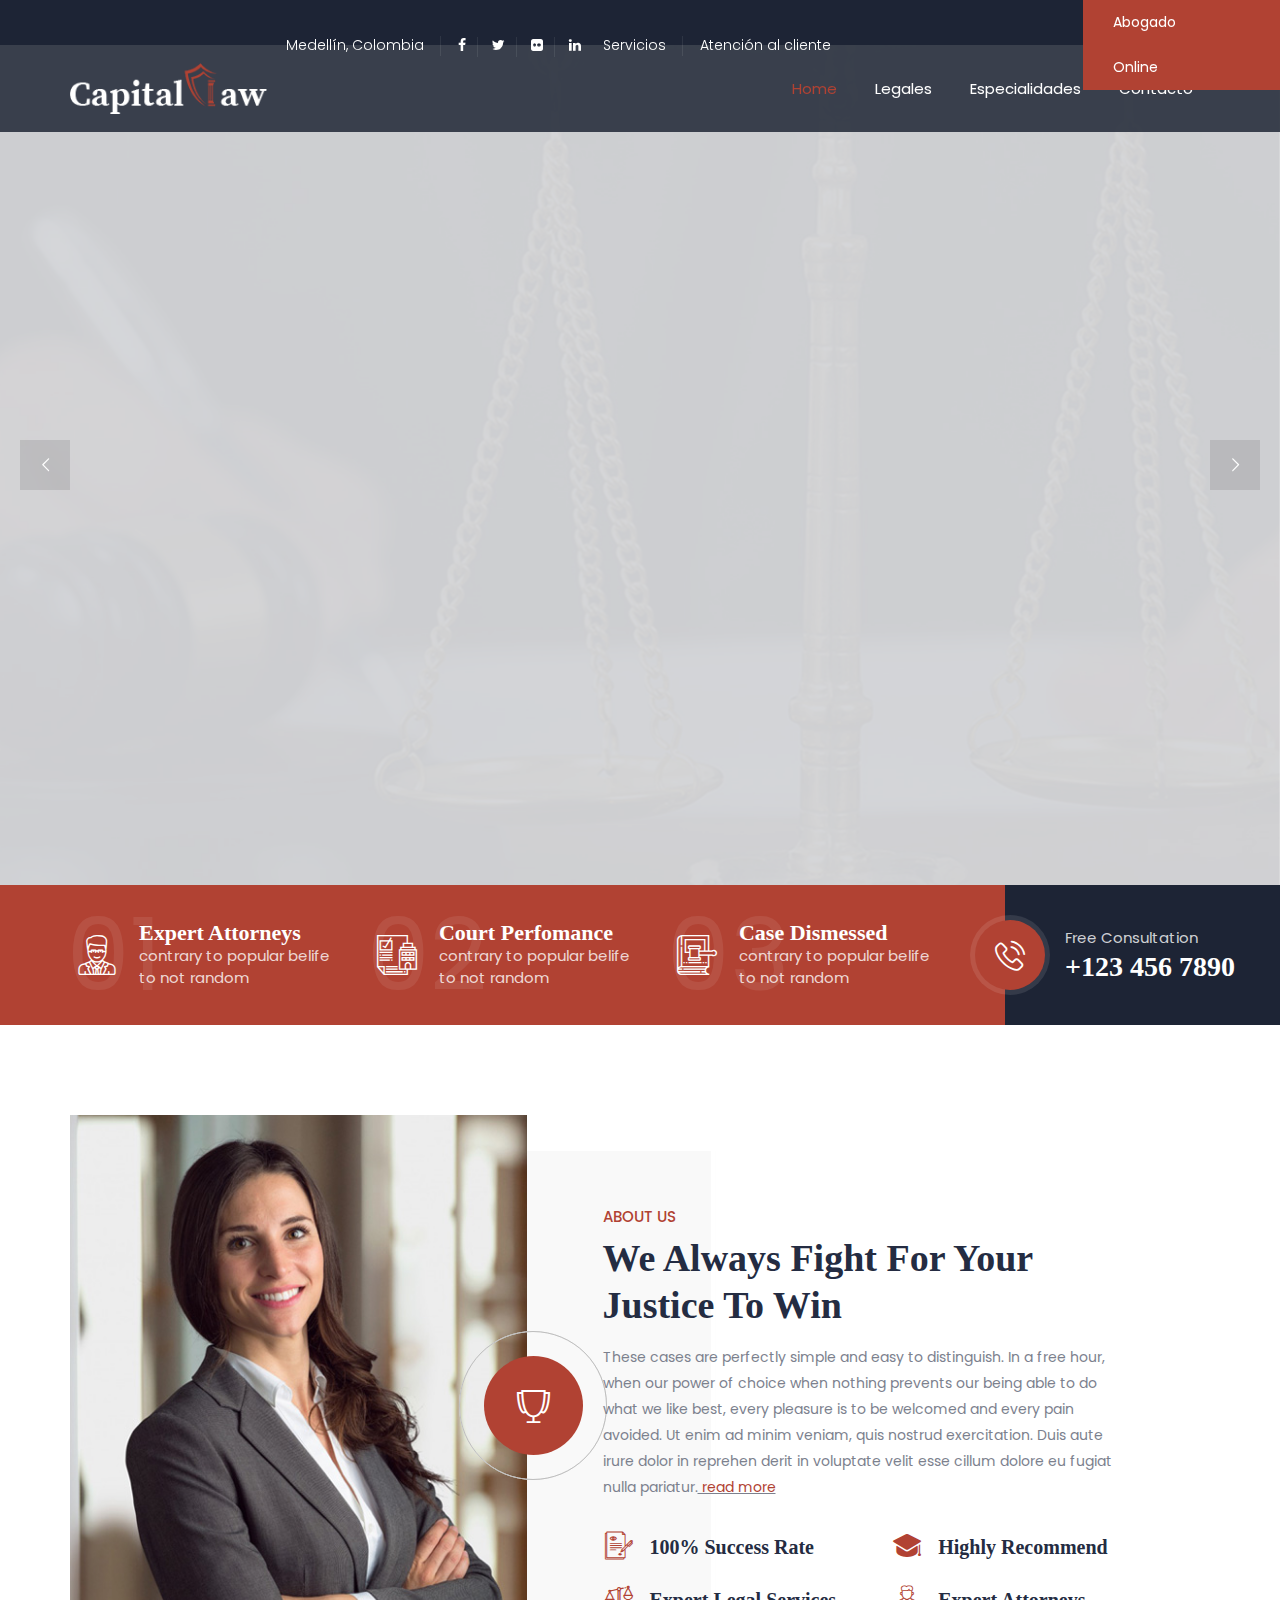
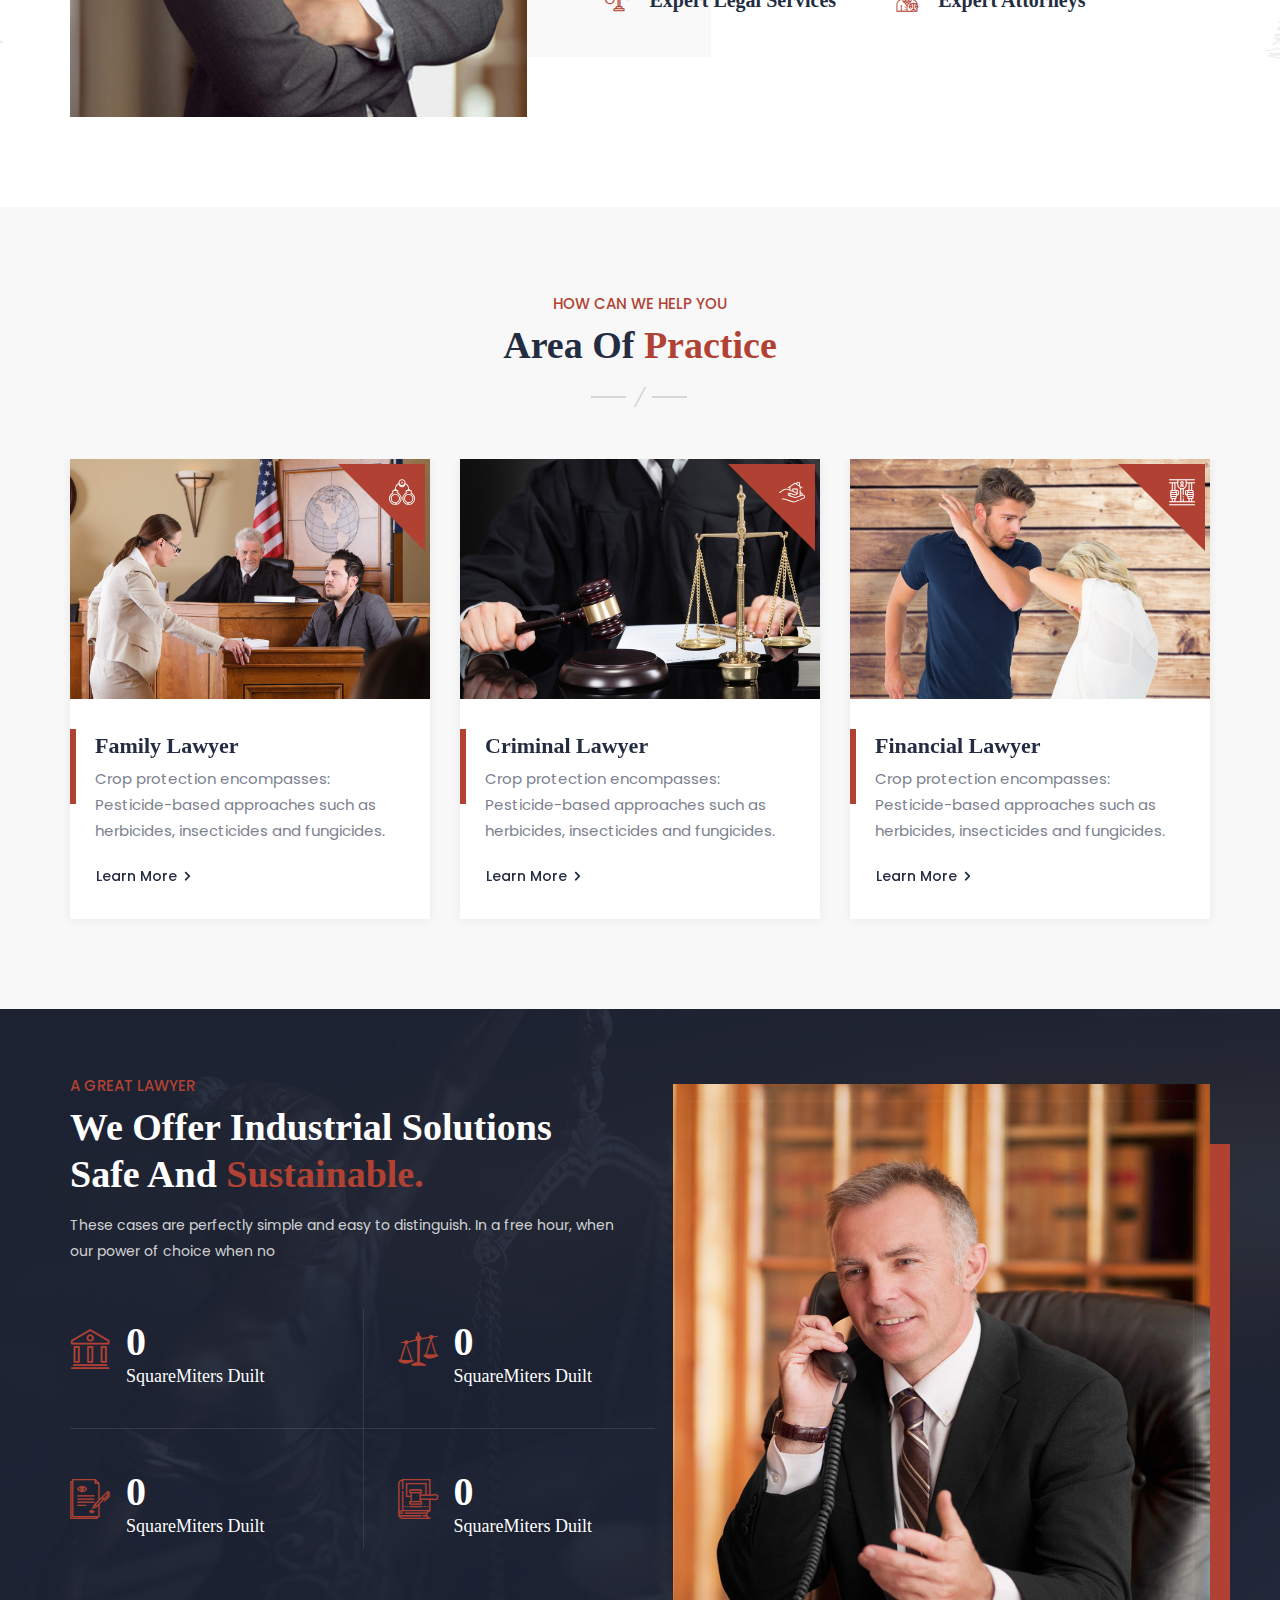
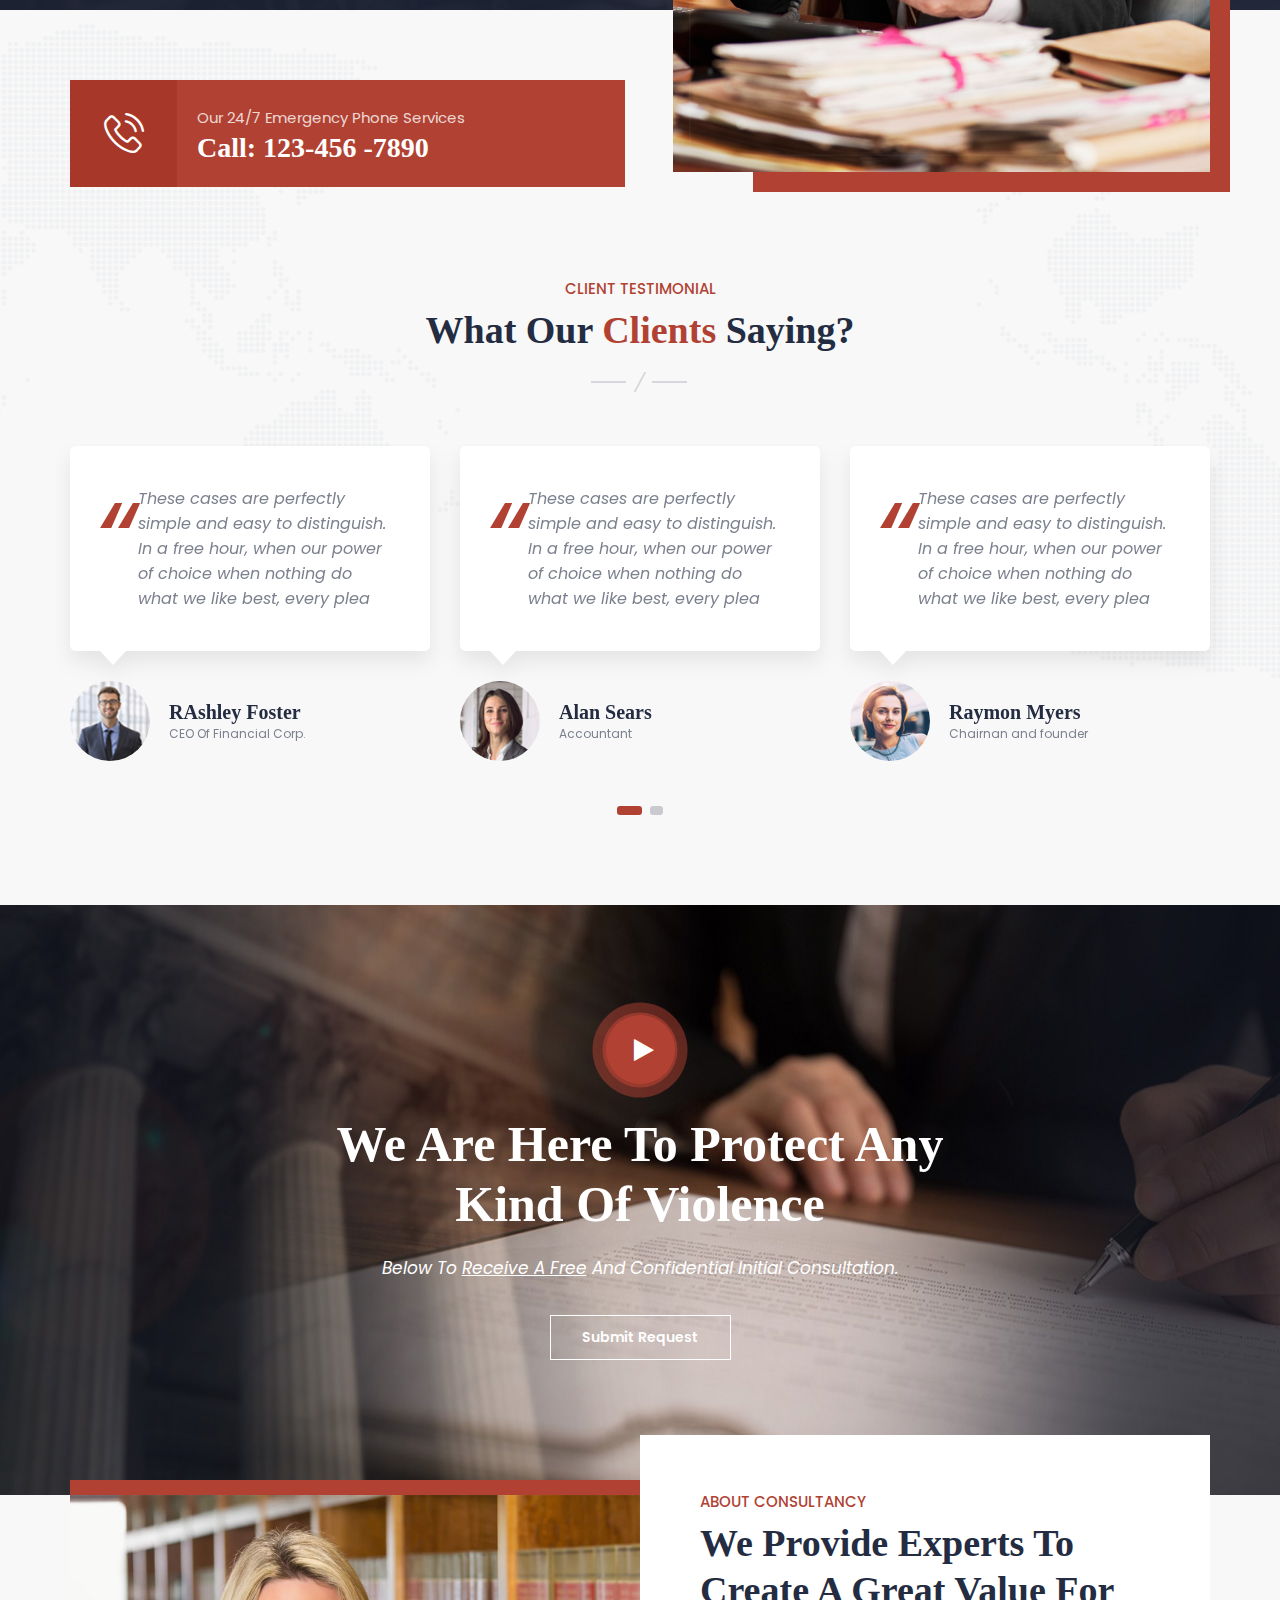
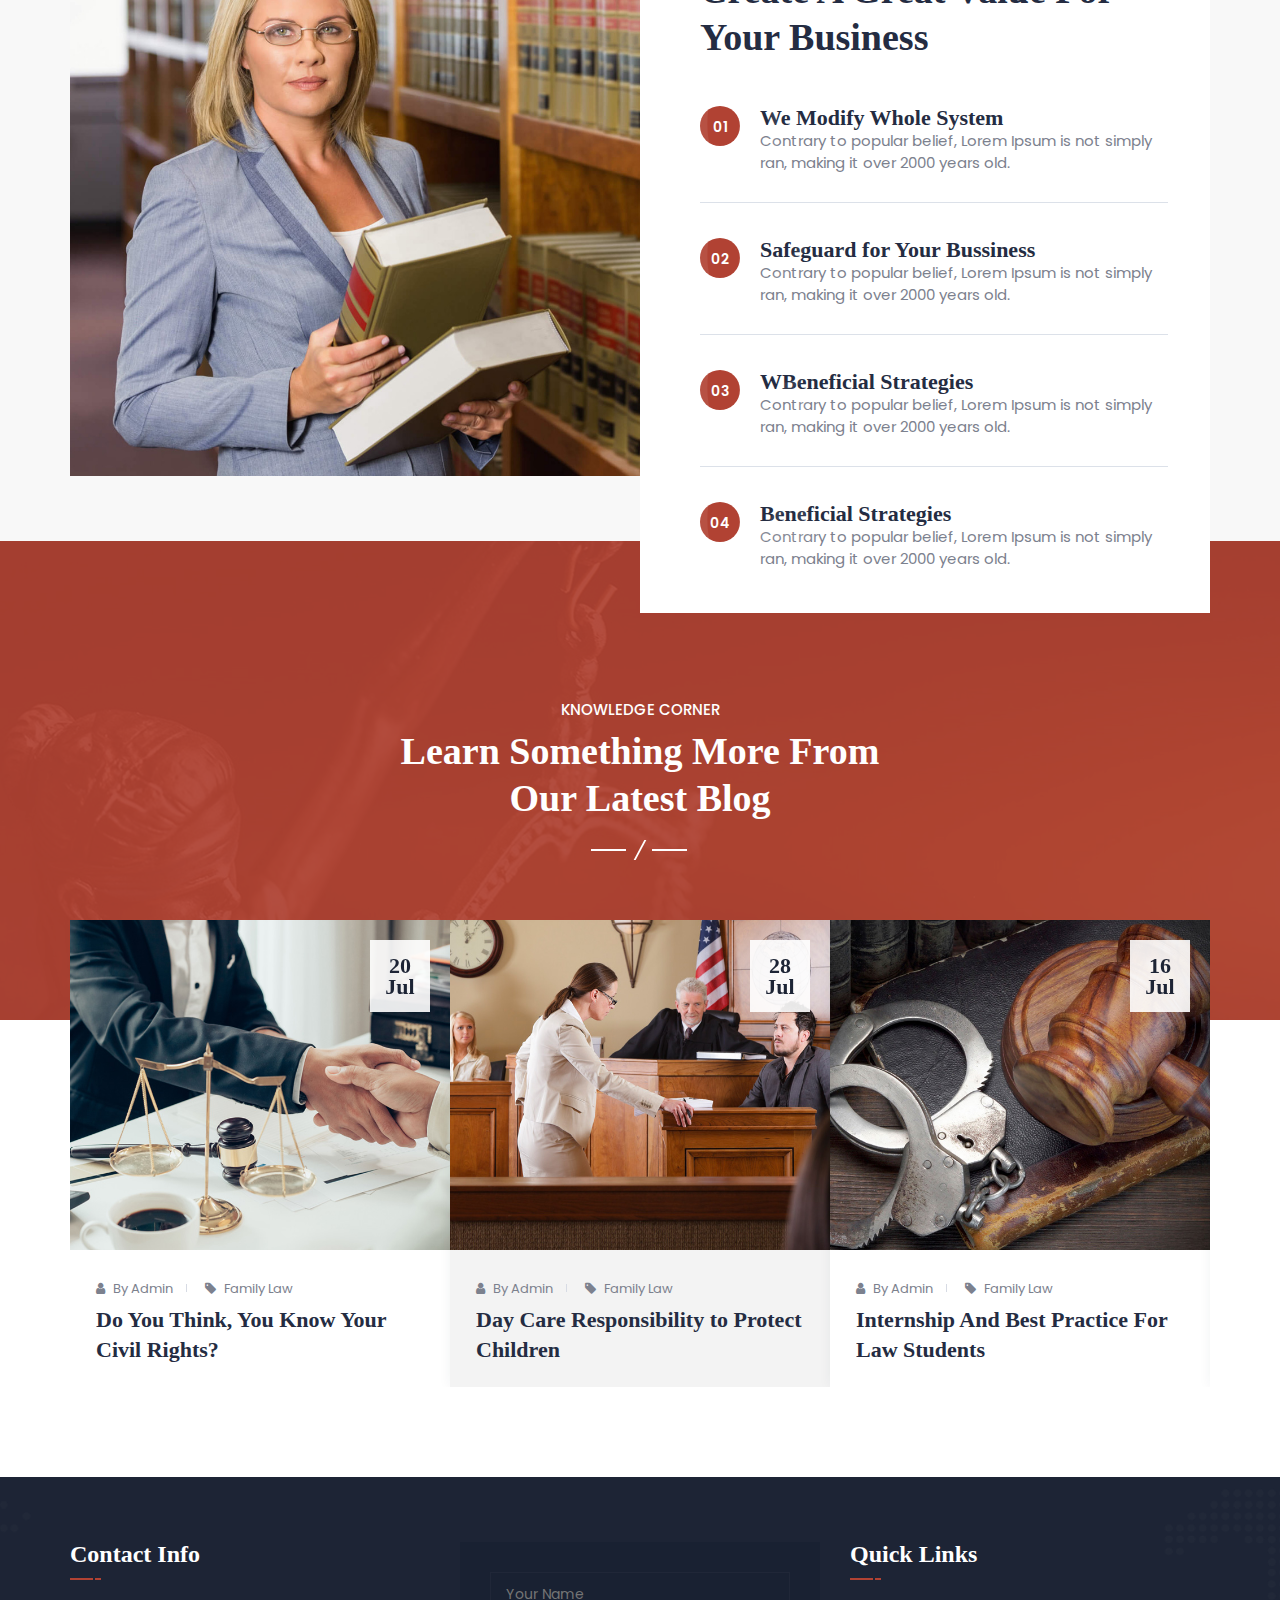
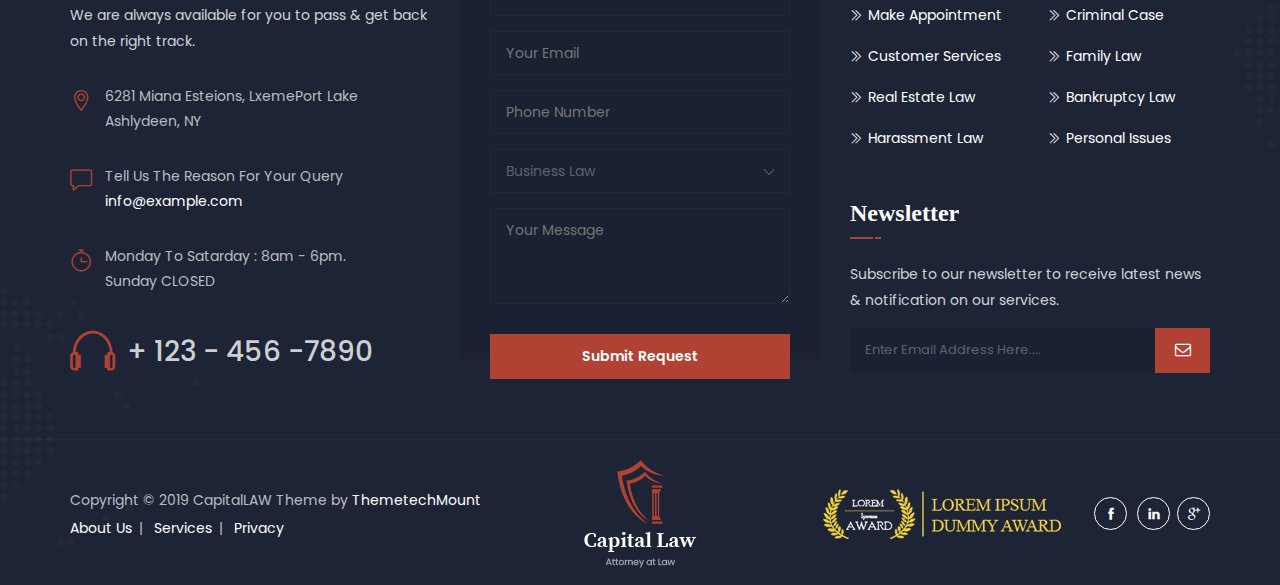
==== commit 1bfad129: "inicio" ====
--- a/index.html
+++ b/index.html
@@ -4,12 +4,11 @@
 <meta charset="utf-8">
 <meta http-equiv="X-UA-Compatible" content="IE=edge">
 <meta name="keywords" content="HTML5 Template" />
-<meta name="keywords" content=" Lawgrid - Lawyer & Attorney WordPress Theme, 
-CapitalLaw – Lawyers Attorneys and Law Firm HTML Template, Govizo - Municipal and Government WordPress Theme, WordPress theme, unlimited colors available, ui/ux, ui/ux design, best html template, html template, html, woocommerce, shopify, prestashop, eCommerce, react js, react template, JavaScript, best CSS theme,css3, elementor theme, latest premium themes 2023, latest premium templates 2023, Preyan Technosys Pvt.Ltd, cymol themes, themetech mount, Web 3.0, multi-theme, website theme and template, woocommerce, bootstrap template, web templates, responsive theme, services, web design and development, LTR + RTL, adviser, agency, attorney, corporate, court, justice, law, lawyer, legal consultant, legal firm, multipurpose, solicitor">
-<meta name="description" content="Lawyers Attorneys and Law Firm HTML Template" />
-<meta name="author" content="https://www.themetechmount.com/" />
-<meta name="viewport" content=" width=device-width, initial-scale=1, maximum-scale=1" />
-<title>CapitalLaw – Lawyers Attorneys and Law Firm HTML Template </title>
+<meta name="keywords" content=" ">
+<meta name="description" content="" />
+<meta name="author" content="" />
+<meta name="viewport" content="width=device-width, initial-scale=1, maximum-scale=1" />
+<title> </title>
 
 <!-- favicon icon -->
 <link rel="shortcut icon" href="images/favicon.png" />
@@ -58,20 +57,18 @@
     <div class="page">
 
         <!-- preloader start -->
-        <div id="preloader">
-            <div id="status">&nbsp;</div>
-        </div>
+        
         <!-- preloader end -->
 
         <!--header start-->
-        <header id="masthead" class="header ttm-header-style-01">
+        <header id="masthead" class="header ttm-header-style-02">
             <!-- top_bar -->
             <div class="top_bar ttm-bgcolor-darkgrey ttm-textcolor-white clearfix">
                 <div class="container">
                     <div class="row">
                         <div class="col-xl-11 col-lg-10 d-flex flex-row align-items-center justify-content-center pr-80">
                             <div class="top_bar_contact_item">
-                                Location: North County
+                                Medellín, Colombia
                             </div>
                             <div class="top_bar_content_item">
                                 <div class="top_bar_social">
@@ -87,72 +84,27 @@
                                     </ul>
                                 </div>
                             </div>
-                            <div class="top_bar_contact_item ml-auto">
-                                <a href="#">Make A Claim</a>
-                            </div>
+                            
                             <div class="top_bar_contact_item">
-                                <a href="#">Services</a>
+                                <a href="#">Servicios</a>
                             </div>
                             <div class="top_bar_contact_item">
-                               <a href="#">Solution Center</a>
+                               <a href="#">Atención al cliente</a>
                             </div>
                         </div>
                         <div class="col-xl-1 col-lg-2">
                             <div class="ttm-bg ttm-col-bgcolor-yes ttm-right-span ttm-bgcolor-skincolor ml_60 pl-30">
                                 <div class="ttm-col-wrapper-bg-layer ttm-bg-layer"></div>
                                 <div class="layer-content">
-                                    <a href="#">Get A Quotes</a>
+                                    <a href="#">Abogado Online</a>
                                 </div>
                             </div>
                         </div>
                     </div>
                 </div>
             </div><!-- top_bar end-->
-            <div class="header_main">
-                <div class="container">
-                    <div class="row">
-                        <div class="col-xl-3 clearfix">
-                            <!-- site-branding -->
-                            <div class="site-branding">
-                                <a class="home-link" href="index.html" title="Capitallaw" rel="home">
-                                    <img id="logo-img" class="img-center" src="images/logo-img.png" alt="logo-img">
-                                </a>
-                            </div><!-- site-branding end -->
-                        </div>
-                        <div class="col-xl-9 clearfix">
-                            <!-- ttm-widget-header -->
-                            <div class="ttm-widget_header d-flex flex-row align-items-center justify-content-end">
-                                <!-- widget-info -->
-                                <div class="widget_info d-flex flex-row align-items-center justify-content-end">
-                                    <div class="widget_icon"><i class="fa fa-envelope"></i></div>
-                                    <div class="widget_content">
-                                        <h5 class="widget_title"><a href="mailto:info@example.com">info@example.com</a></h5>
-                                        <p class="widget_desc">Drop us a line</p>
-                                    </div>
-                                </div><!-- widget-info end -->
-                                <!-- widget-info -->
-                                <div class="widget_info d-flex flex-row align-items-center justify-content-end">
-                                    <div class="widget_icon"><i class="fa fa-phone"></i></div>
-                                    <div class="widget_content">
-                                        <h5 class="widget_title">+123-456-7890</h5>
-                                        <p class="widget_desc">Make a call</p>
-                                    </div>
-                                </div><!-- widget-info end -->
-                                <!-- widget-info -->
-                                <div class="widget_info d-flex flex-row align-items-center justify-content-end">
-                                    <div class="widget_icon"><i class="fa fa-map-marker"></i></div>
-                                    <div class="widget_content">
-                                        <h5 class="widget_title">Address</h5>
-                                        <p class="widget_desc">PO Box 1234, California, USA</p>
-                                    </div>
-                                </div><!-- widget-info end -->
-                            </div><!-- ttm-widget-header end -->
-                        </div>
-                    </div>
-                </div>
-            </div>
             <!-- site-header-menu -->
-            <div id="site-header-menu" class="site-header-menu">
+            <div id="site-header-menu" class="site-header-menu ttm-bgcolor-darkgrey">
                 <div class="site-header-menu-inner ttm-stickable-header">
                     <div class="container">
                         <div class="row">
@@ -160,6 +112,12 @@
                                 <!--site-navigation -->
                                 <div class="site-navigation">
                                     <div class="site-navigation-content d-flex flex-row">
+                                        <!-- site-branding -->
+                                        <div class="site-branding mr-auto">
+                                            <a class="home-link" href="index.html" title="Capitallaw" rel="home">
+                                                <img id="logo-img" class="img-center" src="images/logo-white.png" alt="logo-img">
+                                            </a>
+                                        </div><!-- site-branding end -->
                                         <div class="btn-show-menu-mobile menubar menubar--squeeze">
                                             <span class="menubar-box">
                                                 <span class="menubar-inner"></span>
@@ -168,133 +126,23 @@
                                         <nav id="main-menu" class="main-menu menu-mobile">
                                             <ul class="menu">
                                                 <li class="menu-item active"><a href="index.html">Home</a>
-                                                    <ul class="submenu">
-                                                        <li class="active"><a href="index.html">Classic Home</a></li>
-                                                        <li><a href="home-2.html">Attorney Home</a></li>
-                                                        <li><a href="home-3.html">Modern Home</a></li>
-                                                        <li>
-                                                            <a href="#">Header Styles</a>
-                                                            <ul class="submenu">
-                                                                <li><a href="index.html">Header Style 01</a></li>
-                                                                <li><a target="_blank" href="header-style-02.html">Header Style 02</a></li>
-                                                                <li><a target="_blank" href="header-style-03.html">Header Style 03</a></li>
-                                                                <li><a target="_blank" href="https://themetechmount.com/html/capitallaw/header-style4/">Header Style 04</a></li>
-                                                            </ul>
-                                                        </li>
+                                                </li>
+                                                <li class="menu-item has-submenu"><a href="#">Legales</a>
+                                                    <ul class="submenu sub-menu">
+                                                        <li><a href="aboutus-1.html">Quienes somos</a></li>
+                                                        <li><a href="faq.html">Faq</a></li>
                                                     </ul>
                                                 </li>
-                                                <li class="menu-item"><a href="#">Pages</a>
-                                                    <ul class="submenu">
-                                                        <li><a href="aboutus-1.html">About Us 1</a></li>
-                                                        <li><a href="aboutus-2.html">About Us 2</a></li>
-                                                        <li><a href="team-1.html">Attorneys 1</a></li>
-                                                        <li><a href="team-2.html">Attorneys 2</a></li>
-                                                        <li><a href="team-details.html">Attorney Details</a></li>
-                                                        <li><a href="faq.html">Faq</a></li>
-                                                        <li><a href="error.html">404 Page</a></li>
-                                                        <li><a href="element.html">Elements</a></li>
+                                               <li class="menu-item has-submenu"><a href="#">Especialidades</a>
+                                                    <ul class="submenu sub-menu">
+                                                        <li><a href="case-study-style-1.html">Case Study Style 1</a></li>
+                                                        <li><a href="case-study-style-2.html">Case Study Style 2</a></li>
+                                                        
                                                     </ul>
                                                 </li>
-                                               <li class="menu-item"><a href="#">Case Study</a>
-                                                    <ul class="submenu">
-                                                        <li><a href="case-study-style-1.html">Case Study Style 1</a></li>
-                                                        <li><a href="case-study-style-2.html">Case Study Style 2</a></li>
-                                                        <li><a href="#">Case Study Single</a>
-                                                           <ul class="submenu">
-                                                                <li><a href="single-style-1.html">Style One</a></li>
-                                                                <li><a href="single-style-2.html">Style Two</a></li>
-                                                                <li><a href="single-style-3.html">Style Three</a></li>
-                                                            </ul>
-                                                        </li>
-                                                    </ul>
-                                                </li>
-                                                <li class="menu-item"><a href="#">Practice Areas</a>
-                                                    <ul class="submenu">
-                                                        <li><a href="business-law.html">Business Law</a></li>
-                                                        <li><a href="criminal-law.html">Criminal Law</a></li>
-                                                        <li><a href="divorce-law.html">Divorce Law</a></li>
-                                                        <li><a href="education-law.html">Education Law</a></li>
-                                                        <li><a href="family-law.html">Family Law</a></li>
-                                                        <li><a href="industrial-law.html">Industrial Law</a></li>
-                                                    </ul>
-                                                </li>
-                                                <li class="menu-item"><a href="#">Blog</a>
-                                                    <ul class="submenu">
-                                                        <li><a href="blog.html">Blog Classic</a></li>
-                                                        <li><a href="blog-grid.html">Blog Grid</a></li>
-                                                        <li><a href="blog-single.html">Blog Single View</a></li>
-                                                    </ul>
-                                                </li>
-                                                <li class="menu-item"><a href="contact.html">Contact Us</a></li>
+                                                <li class="menu-item"><a href="#">Contacto</a></li>
                                             </ul>
                                         </nav>
-                                        <!-- header_search -->
-                                        <div class="header_search ml-auto">
-                                            <div class="header_search_content">
-                                                <div id="search_block_top" class="search_block_top">
-                                                    <form id="searchbox" method="get" action="#">
-                                                        <input class="search_query form-control" type="text" id="search_query_top" name="s" placeholder="Enter Keyword" value="">
-                                                        <button type="submit" name="submit_search" class="btn btn-default button-search"><i class="fa fa-search"></i></button>
-                                                    </form>
-                                                </div>
-                                            </div>
-                                        </div>
-                                        <!-- header_search end-->
-                                        <div class="side-menu-container">
-                                            <div class="side-menu"><a href="#"><i class="fa fa-th"></i></a></div>
-                                            <!-- Side Menu -->
-                                            <div class="side-overlay">
-                                                <div class="side">
-                                                    <a href="#" class="close-side"><i class="ti ti-close"></i></a>
-                                                    <div class="logo-img">
-                                                        <img class="img-fluid" src="images/logo-img.png" alt="logo-img">
-                                                    </div>
-                                                    <div class="about-info mt-30">
-                                                        <h4 class="title">About Capital Law</h4>
-                                                        <p>cases are perfectly simple and easy to distingu a when our power choice when nothing able. </p>
-                                                        <div class="pt-20 pb-30 position-relative">
-                                                            <a class="ttm-btn ttm-btn-size-sm ttm-btn-shape-square ttm-btn-style-border ttm-icon-btn-right ttm-btn-color-skincolor" href="" title="">read more <i class="ti ti-arrow-right"></i></a>
-                                                            <div class="about-img">
-                                                                <img src="images/side-about-img.png" alt="" />
-                                                            </div>
-                                                        </div>
-                                                    </div>
-                                                    <div class="contact-info mt-30">
-                                                        <h4 class="title">Quick contact info</h4>
-                                                        <ul class="ttm-list ttm-list-style-icon ttm-list-icon-color-skincolor">
-                                                            <li><i class="fa fa-clock-o"></i><div class="ttm-list-li-content">Monday-Friday: 9am To 5pm;<br>Saturday: 10am To 2pm</div></li>
-                                                            <li><i class="fa fa-map-marker"></i><div class="ttm-list-li-content">7300-7398 Colonial Rd, Brooklyn,<br>NY 11209, USA</div></li>
-                                                            <li><i class="fa fa-envelope-o"></i><div class="ttm-list-li-content"><a href="mailto:info@example.com">info@example.com</a></div></li>
-                                                        </ul>
-                                                        <div class="ttm-social-links-wrapper">
-                                                            <ul class="social-icons">
-                                                                <li class="social-facebook">
-                                                                    <a class="tooltip-top" target="_blank" href="#" data-tooltip="Facebook"><i class="fa fa-facebook" aria-hidden="true"></i></a></li>
-                                                                <li class="social-twitter">
-                                                                    <a class="tooltip-top" target="_blank" href="#" data-tooltip="Twitter"><i class="fa fa-twitter" aria-hidden="true"></i></a></li>
-                                                                <li class="social-linkedin">
-                                                                    <a class="tooltip-top" target="_blank" href="#" data-tooltip="Instagram"><i class="fa fa-linkedin" aria-hidden="true"></i></a></li>
-                                                                <li class="social-gplus">
-                                                                    <a class="tooltip-top" target="_blank" href="#" data-tooltip="Google"><i class="fa fa-google-plus" aria-hidden="true"></i></a></li>
-                                                            </ul>
-                                                        </div>
-                                                        <div class="featured-icon-box icon-position-left style5 ttm-bgcolor-skincolor">
-                                                            <div class="featured-icon">
-                                                                <div class="ttm-icon ttm-icon_element-fill ttm-icon_element-color-skincolor ttm-icon_element-size-xs ttm-icon_element-style-square">
-                                                                    <i class="flaticon-phone-call"></i>
-                                                                </div>
-                                                            </div>
-                                                            <div class="featured-content">
-                                                                <div class="featured-title">
-                                                                    <h5>Call: 123-456 -7890</h5>
-                                                                </div>
-                                                            </div>
-                                                        </div>
-                                                    </div>
-                                                </div>
-                                            </div>
-                                            <!-- Side Menu -->
-                                        </div>
                                     </div>
                                 </div><!-- site-navigation end-->
                             </div>
@@ -305,91 +153,84 @@
         </header><!--header end-->
 
 
-        <div id="rev_slider_5_1_wrapper" class="rev_slider_wrapper fullwidthbanner-container slide-overlay" data-alias="classic4export" data-source="gallery">
+        <div id="rev_slider_5_4_wrapper" class="rev_slider_wrapper fullwidthbanner-container slide-overlay" data-alias="classic4export" data-source="gallery">
             <!-- START REVOLUTION SLIDER -->
-            <div id="rev_slider_5_1" class="rev_slider fullwidthabanner" data-version="5.4.8">
+            <div id="rev_slider_5_4" class="rev_slider fullwidthabanner" data-version="5.4.8">
                 <ul>
-                    <li data-index="rs-6" data-transition="fade" data-slotamount="1" data-easein="default" data-easeout="default" data-masterspeed="1500" data-rotate="0" data-fstransition="fade" data-fsmasterspeed="1500" data-fsslotamount="7" data-saveperformance="off" data-title="Slide" data-description="">
+                    <li data-index="rs-6" data-transition="slotzoom-horizontal" data-slotamount="1" data-easein="default" data-easeout="default" data-masterspeed="1500" data-rotate="0" data-saveperformance="off" data-title="Slide" data-param1="" data-param2="" data-param3="" data-param4="" data-param5="" data-param6="" data-param7="" data-param8="" data-param9="" data-param10="" data-description="">
 
                         <!-- MAIN IMAGE -->
-                        <img src="images/slides/slider-mainbg-001.jpg"  alt=""  data-bgposition="center center" data-bgfit="cover" data-bgrepeat="no-repeat" class="rev-slidebg" data-no-retina>
-
+
+                        <img src="images/slides/slider-mainbg-004.jpg"  alt=""  data-bgposition="center center" data-bgfit="cover" data-bgrepeat="no-repeat" class="rev-slidebg" data-no-retina>
+                      
                         <!-- LAYERS -->
 
                         <!-- LAYER NR. 1 -->
-                        <div class="tp-caption tp-resizeme" id="slide-6-layer-1" data-x="['right','right','right','right']" data-hoffset="['-165','-165','-114','-287']" 
-                            data-y="['middle','middle','middle','middle']" data-voffset="['0','0','0','0']" 
-
-                            data-width="none"
-                            data-height="none" 
-                            data-whitespace="nowrap"
-
-                            data-transform_idle="o:1;"
-                            data-transform_in="x:150px;opacity:0;s:1000;e:Power2.easeOut;"
-                            data-transform_out="opacity:0;s:1000;e:Linear.easeNone;"
-                            data-start="1000" 
-                            data-responsive_offset="on">
-
-                            <img src="images/slides/slider-001.png" alt=""  width="680" height="742" data-ww="['680px','680px','426px','262px']" data-hh="['742px','742px','464px','286px']" data-no-retina>
-                        </div>
-
-
-                        <!-- LAYER NR. 2 -->
-                        <div class="tp-caption tp-resizeme" id="slide-6-layer-2" data-x="['left','left','left','left']" data-hoffset="['50','40','30','20']" 
-                            data-y="['top','top','top','top']" data-voffset="['170','130','65','58']"
-
-                            data-width="none" 
-                            data-height="none" 
-                            data-whitespace="nowrap" 
-
-                            data-transform_idle="o:1;"
-                            data-transform_in="x:50px;opacity:0;s:1000;e:Power2.easeOut;"
-                            data-transform_out="opacity:0;s:1500;e:Power4.easeIn;"
-                            data-start="800" 
-                            data-responsive_offset="on">
-
-                            <img src="images/slides/icon-block-img.png" alt="" data-no-retina >
-                        </div>
-
-
-                        <!-- LAYER NR. 3 -->
-                        <div class="tp-caption ttm-bgcolor-skincolor tp-resizeme" id="slide-6-layer-3" data-x="['left','left','left','left']" data-hoffset="['50','40','30','20']" 
-                            data-y="['top','top','top','middle']" data-voffset="['258','215','161','6']"
-
+                        <div class="tp-caption tp-resizeme" id="slide-6-layer-1" data-x="['center','center','center','center']" data-hoffset="['0','0','0','0']" 
+                            data-y="['middle','middle','middle','middle']" data-voffset="['-144','-184','-160','-100']" 
+
+                            data-fontsize="['25','25','25','20']"
+                            data-lineheight="['28','28','28','24']"
+                            data-fontweight="['400','400','400','400']"
+                            data-color="['rgba(223, 228, 237,1)','rgba(223, 228, 237,1)','rgba(223, 228, 237,1)','rgba(223, 228, 237,1)']"
                             data-width="none"
                             data-height="none"
                             data-whitespace="nowrap"
 
+                            data-transform_idle="o:1;" 
+                            data-transform_in="z:0;rX:0deg;rY:0;rZ:0;sX:0;sY:0;opacity:0;s:1000;e:Power3.easeOut;" 
+                            data-transform_out="opacity:0;e:Power4.easeIn;s:1000;e:Power4.easeIn;" 
+                            data-mask_in="x:0px;y:0px;sX:1;sY:1;s:inherit;e:inherit;"
+                            data-start="800"
+
+                            data-textAlign="['inherit','inherit','inherit','inherit']"
+                            data-paddingtop="[0,0,0,0]"
+                            data-paddingright="[0,0,0,0]"
+                            data-paddingbottom="[0,0,0,0]"
+                            data-paddingleft="[0,0,0,0]"
+                            data-responsive_offset="on" >Committed to Unparalledled Services
+                        </div>
+
+
+                        <!-- LAYER NR. 2 -->
+                        <div class="tp-caption ttm-bgcolor-grey tp-resizeme" id="slide-6-layer-2" data-x="['center','center','center','center']" data-hoffset="['0','0','0','0']" 
+                            data-y="['middle','middle','middle','middle']" data-voffset="['-94','-136','-121','-70']"
+
+                            data-width="[88,88,66,66]"
+                            data-height="[1,1,1,1]"
+                            data-whitespace="nowrap"
+
                             data-transform_idle="o:1;"
-                            data-transform_in="x:50px;opacity:0;s:1000;e:Power2.easeOut;"
-                            data-transform_out="opacity:0;s:1500;e:Power4.easeIn;"
-                            data-start="1000"
+                            data-transform_in="scaleY:0;opacity:0;s:1500;e:Power2.easeInOut;"
+                            data-transform_out="scaleY:1;opacity:0;s:1500;e:Power2.easeInOut;s:1500;e:Power2.easeInOut;"
+                            data-start="1100"
 
                             data-textAlign="['inherit','inherit','inherit','inherit']"
-                            data-paddingtop="[164,160,145,100]"
-                            data-paddingright="[8,8,8,8]"
+                            data-paddingtop="[0,0,0,0]"
+                            data-paddingright="[0,0,0,0]"
                             data-paddingbottom="[0,0,0,0]"
                             data-paddingleft="[0,0,0,0]"
                             data-responsive_offset="on" >
                             
                         </div>
 
-                        <!-- LAYER NR. 4 -->
-                        <div class="tp-caption slide-main-text tp-resizeme" id="slide-6-layer-4" data-x="['left','left','left','left']" data-hoffset="['85','75','65','50']" 
-                            data-y="['top','top','top','middle']" data-voffset="['258','218','164','-20']" 
-
-                            data-fontsize="['78','75','68','45']"
-                            data-lineheight="['80','75','68','45']"
+                        <!-- LAYER NR. 3 -->
+                        <div class="tp-caption slide-main-text tp-resizeme" id="slide-6-layer-3" data-x="['center','center','center','center']" data-hoffset="['0','0','0','0']"  
+                            data-y="['middle','middle','middle','middle']" data-voffset="['-36','-76','-71','-31']" 
+
+                            data-fontsize="['75','75','58','35']"
+                            data-lineheight="['75','75','58','35']"
                             data-fontweight="['700','700','700','700']"
-                            data-color="['rgba(36, 44, 66,1)','rgba(36, 44, 66,1)','rgba(36, 44, 66,1)','rgba(36, 44, 66,1)']"
+                            data-color="['rgba(255, 255, 255,1)','rgba(255, 255, 255,1)','rgba(255, 255, 255,1)','rgba(255, 255, 255,1)']"
                             data-width="none"
                             data-height="none"
                             data-whitespace="nowrap"
                             
                             data-transform_idle="o:1;" 
-                            data-transform_in="x:-50px;opacity:0;s:1000;e:Power2.easeOut;"
-                            data-transform_out="opacity:0;s:1500;e:Power4.easeIn;"
-                            data-start="1200"
+                            data-transform_in="x:0;y:0px;rX:90deg;s:1000;e:Power3.easeOut;" 
+                            data-transform_out="x:auto;y:auto;opacity:0;s:1000;e:Power4.easeIn;" 
+                            data-mask_in="x:0;y:0px;z:0;rX:-90deg;rY:0;rZ:0;sX:1;sY:1;skX:0;skY:0;opacity:0;s:inherit;e:inherit;"
+                            data-start="1400"
 
                             data-textAlign="['inherit','inherit','inherit','inherit']"
                             data-paddingtop="[0,0,0,0]"
@@ -397,25 +238,26 @@
                             data-paddingbottom="[0,0,0,0]"
                             data-paddingleft="[0,0,0,0]"
                             data-type="text"
-                            data-responsive_offset="on">Working Tirelessly
-                        </div>
-
-                        <!-- LAYER NR. 5 -->
-                        <div class="tp-caption slide-main-text tp-resizeme" id="slide-6-layer-5" data-x="['left','left','left','left']" data-hoffset="['85','75','65','50']"  
-                            data-y="['top','top','top','middle']" data-voffset="['348','308','240','34']" 
-
-                            data-fontsize="['78','75','68','45']"
-                            data-lineheight="['78','75','68','45']"
+                            data-responsive_offset="on">Realize Your <strong class="ttm-textcolor-skincolor">Constitutional</strong>
+                        </div>
+
+                        <!-- LAYER NR. 4 -->
+                        <div class="tp-caption slide-main-text tp-resizeme" id="slide-6-layer-4" data-x="['center','center','center','center']" data-hoffset="['0','0','0','0']"  
+                            data-y="['middle','middle','middle','middle']" data-voffset="['45','3','-8','12']" 
+
+                            data-fontsize="['75','75','58','35']"
+                            data-lineheight="['80','75','58','35']"
                             data-fontweight="['700','700','700','700']"
-                            data-color="['rgba(36, 44, 66,1)','rgba(36, 44, 66,1)','rgba(36, 44, 66,1)','rgba(36, 44, 66,1)']"
+                            data-color="['rgba(255, 255, 255,1)','rgba(255, 255, 255,1)','rgba(255, 255, 255,1)','rgba(255, 255, 255,1)']"
                             data-width="none"
                             data-height="none"
                             data-whitespace="nowrap"
 
                             data-transform_idle="o:1;" 
-                            data-transform_in="x:-50px;opacity:0;s:1000;e:Power2.easeOut;" 
-                            data-transform_out="opacity:0;s:1500;e:Power4.easeIn;"
-                            data-start="1400"
+                            data-transform_in="x:0;y:0px;rX:90deg;s:1000;e:Power3.easeOut;" 
+                            data-transform_out="x:auto;y:auto;opacity:0;s:1000;e:Power4.easeIn;" 
+                            data-mask_in="x:0;y:0px;z:0;rX:-90deg;rY:0;rZ:0;sX:1;sY:1;skX:0;skY:0;opacity:0;s:inherit;e:inherit;"
+                            data-start="1700"
 
                             data-textAlign="['inherit','inherit','inherit','inherit']"
                             data-paddingtop="[0,0,0,0]"
@@ -423,24 +265,139 @@
                             data-paddingbottom="[0,0,0,0]"
                             data-paddingleft="[0,0,0,0]"
                             data-type="text"
-                            data-responsive_offset="on">Toward <strong class="ttm-textcolor-skincolor">Successful</strong>
+                            data-responsive_offset="on">Right For Legal Help
+                        </div>
+
+                        <!-- LAYER NR. 5 -->
+                        <div class="tp-caption ttm-bgcolor-grey tp-resizeme" id="slide-6-layer-5" data-x="['center','center','center','right']" data-hoffset="['0','0','0','-500']"  
+                            data-y="['middle','middle','middle','middle']" data-voffset="['117','77','60','50']" 
+
+                            data-width="[1,1,1,1]"
+                            data-height="[38,38,38,38]"
+                            data-whitespace="nowrap"
+
+                            data-transform_idle="o:1;"
+                            data-transform_in="scaleY:0;opacity:0;s:1500;e:Power2.easeInOut;"
+                            data-transform_out="scaleY:1;opacity:0;s:1500;e:Power2.easeInOut;s:1500;e:Power2.easeInOut;"
+                            data-start="2000"
+
+                            data-textAlign="['inherit','inherit','inherit','inherit']"
+                            data-paddingtop="[0,0,0,0]"
+                            data-paddingright="[0,0,0,0]"
+                            data-paddingbottom="[0,0,0,0]"
+                            data-paddingleft="[0,0,0,0]"
+                            data-responsive_offset="on">
                         </div>
 
                         <!-- LAYER NR. 6 -->
-                        <div class="tp-caption tp-resizeme" id="slide-6-layer-6" data-x="['left','left','left','center']" data-hoffset="['50','40','-650','-650']" 
-                            data-y="['bottom','bottom','bottom','middle']" data-voffset="['239','239','255','45']" 
-
-                            data-fontsize="['16','16','16','16']"
-                            data-lineheight="['28','28','28','28']"
-                            data-fontweight="['400','400','400','400']"
+                        <a class="tp-caption ttm-btn ttm-btn-style-border ttm-btn-color-white" href="#" target="_self" id="slide-6-layer-6" data-x="['center','center','center','center']" 
+                        ata-hoffset="['0','0','0','0']" data-y="['bottom','bottom','bottom','middle']" data-voffset="['184','174','70','85']" 
+
+                            data-fontsize="['15','15','14','12']"
+                            data-lineheight="['20','20','16','15']"
+                            data-fontweight="['500','500','500','500']"
                             data-width="none"
                             data-height="none"
                             data-whitespace="nowrap"
-                 
+
                             data-transform_idle="o:1;" 
-                            data-transform_in="x:-50px;opacity:0;s:1000;e:Power2.easeOut;"
-                            data-transform_out="opacity:0;s:1500;e:Power4.easeIn;"
-                            data-start="1600"
+                            data-transform_in="y:[100%];z:0;rX:0deg;rY:0;rZ:0;skX:0;skY:0;s:1500;e:Power3.easeOut;" 
+                            data-transform_out="opacity:0;s:1000;s:1000;" 
+                            data-mask_in="x:0px;y:0px;sX:1;sY:1;s:inherit;e:inherit;" 
+                            data-start="2300"
+                            data-splitin="none" 
+                            data-splitout="none" 
+
+                            data-textAlign="['inherit','inherit','inherit','inherit']"
+                            data-paddingtop="[18,18,15,15]"
+                            data-paddingright="[42,42,40,25]"
+                            data-paddingbottom="[17,17,14,14]"
+                            data-paddingleft="[42,42,40,25]"
+                            data-type="button"
+                            data-responsive_offset="on" >REQUEST A CONSULTATION</span>
+                        </a>
+                        
+                    </li>
+
+                    <!-- SLIDE  -->
+                    <li data-index="rs-7" data-transition="curtain-2" data-slotamount="1"  data-easein="default" data-easeout="default" data-masterspeed="1500"  data-rotate="0"  data-saveperformance="off"  data-title="Slide" data-description="">
+
+                        <!-- MAIN IMAGE -->
+                        <img src="images/slides/slider-mainbg-003.jpg"  alt=""  data-bgposition="center center" data-bgfit="cover" data-bgrepeat="no-repeat" class="rev-slidebg" data-no-retina>
+
+                        <div class="tp-caption tp-shape tp-shapewrapper dark-overlay tp-resizeme" id="slide-230-layer-11" data-x="['center','center','center','center']" data-hoffset="['0','0','0','0']" data-y="['middle','middle','middle','middle']" data-voffset="['0','0','0','0']" data-width="full" data-height="full" data-whitespace="nowrap" data-transform_idle="o:1;" data-transform_style="o:1;rX:0;rY:0;rZ:0;z:0;s:500;e:Power4.easeInOut;"  data-style="bg:rgba(5, 12, 31, 0.75);" data-start="0" data-basealign="slide" data-responsive_offset="on"></div>
+
+
+                        <div class="rs-background-video-layer" data-forcerewind="on" data-volume="mute" data-videowidth="100%" data-videoheight="100%" data-videomp4="http://media.istockphoto.com/videos/lawyer-exploring-books-in-the-working-room-shot-on-red-epic-cinema-video-id505105942" data-forceCover="1" data-autoplay="true" ></div>
+
+                        <!-- LAYERS -->
+
+                        <!-- LAYER NR. 1 -->
+                        <div class="tp-caption tp-resizeme" id="slide-6-layer-1" data-x="['center','center','center','center']" data-hoffset="['0','0','0','0']" 
+                            data-y="['middle','middle','middle','middle']" data-voffset="['-144','-184','-160','-100']" 
+
+                            data-fontsize="['25','25','25','20']"
+                            data-lineheight="['28','28','28','24']"
+                            data-fontweight="['400','400','400','400']"
+                            data-color="['rgba(223, 228, 237,1)','rgba(223, 228, 237,1)','rgba(223, 228, 237,1)','rgba(223, 228, 237,1)']"
+                            data-width="none"
+                            data-height="none"
+                            data-whitespace="nowrap"
+
+                            data-transform_idle="o:1;" 
+                            data-transform_in="z:0;rX:0deg;rY:0;rZ:0;sX:0;sY:0;opacity:0;s:1000;e:Power3.easeOut;" 
+                            data-transform_out="opacity:0;e:Power4.easeIn;s:1000;e:Power4.easeIn;" 
+                            data-mask_in="x:0px;y:0px;sX:1;sY:1;s:inherit;e:inherit;"
+                            data-start="800"
+
+                            data-textAlign="['inherit','inherit','inherit','inherit']"
+                            data-paddingtop="[0,0,0,0]"
+                            data-paddingright="[0,0,0,0]"
+                            data-paddingbottom="[0,0,0,0]"
+                            data-paddingleft="[0,0,0,0]"
+                            data-responsive_offset="on" >We are Voice of Justice
+                        </div>
+
+
+                        <!-- LAYER NR. 2 -->
+                        <div class="tp-caption ttm-bgcolor-grey tp-resizeme" id="slide-6-layer-2" data-x="['center','center','center','center']" data-hoffset="['0','0','0','0']" 
+                            data-y="['middle','middle','middle','middle']" data-voffset="['-94','-136','-121','-70']"
+
+                            data-width="[88,88,66,66]"
+                            data-height="[1,1,1,1]"
+                            data-whitespace="nowrap"
+
+                            data-transform_idle="o:1;"
+                            data-transform_in="scaleY:0;opacity:0;s:1500;e:Power2.easeInOut;"
+                            data-transform_out="scaleY:1;opacity:0;s:1500;e:Power2.easeInOut;s:1500;e:Power2.easeInOut;"
+                            data-start="1100"
+
+                            data-textAlign="['inherit','inherit','inherit','inherit']"
+                            data-paddingtop="[0,0,0,0]"
+                            data-paddingright="[0,0,0,0]"
+                            data-paddingbottom="[0,0,0,0]"
+                            data-paddingleft="[0,0,0,0]"
+                            data-responsive_offset="on" >
+                            
+                        </div>
+
+                        <!-- LAYER NR. 3 -->
+                        <div class="tp-caption slide-main-text tp-resizeme" id="slide-6-layer-3" data-x="['center','center','center','center']" data-hoffset="['0','0','0','0']"  
+                            data-y="['middle','middle','middle','middle']" data-voffset="['-36','-76','-71','-31']" 
+
+                            data-fontsize="['75','75','58','35']"
+                            data-lineheight="['75','75','58','35']"
+                            data-fontweight="['700','700','700','700']"
+                            data-color="['rgba(255, 255, 255,1)','rgba(255, 255, 255,1)','rgba(255, 255, 255,1)','rgba(255, 255, 255,1)']"
+                            data-width="none"
+                            data-height="none"
+                            data-whitespace="nowrap"
+                            
+                            data-transform_idle="o:1;" 
+                            data-transform_in="x:0;y:0px;rX:90deg;s:1000;e:Power3.easeOut;" 
+                            data-transform_out="x:auto;y:auto;opacity:0;s:1000;e:Power4.easeIn;" 
+                            data-mask_in="x:0;y:0px;z:0;rX:-90deg;rY:0;rZ:0;sX:1;sY:1;skX:0;skY:0;opacity:0;s:inherit;e:inherit;"
+                            data-start="1400"
 
                             data-textAlign="['inherit','inherit','inherit','inherit']"
                             data-paddingtop="[0,0,0,0]"
@@ -448,39 +405,60 @@
                             data-paddingbottom="[0,0,0,0]"
                             data-paddingleft="[0,0,0,0]"
                             data-type="text"
-                            data-responsive_offset="on">If you have been charged with a criminal offence in Capitallaw, you need legal<br>advice. Our legal team has defended thousands of criminal cases.
-                        </div>
-
-                        <!-- LAYER NR. 7 -->
-                        <a class="tp-caption ttm-btn ttm-btn-style-fill ttm-btn-color-skincolor" href="#" target="_self" id="slide-6-layer-7" data-x="['left','left','left','left']" data-hoffset="['50','40','30','20']" data-y="['bottom','bottom','bottom','middle']" data-voffset="['133','133','75','103']" 
-
-                            data-fontsize="['15','15','14','12']"
-                            data-lineheight="['20','20','16','15']"
-                            data-fontweight="['500','500','500','500']"
+                            data-responsive_offset="on">The Greatest & Strongest
+                        </div>
+
+                        <!-- LAYER NR. 4 -->
+                        <div class="tp-caption slide-main-text tp-resizeme" id="slide-6-layer-4" data-x="['center','center','center','center']" data-hoffset="['0','0','0','0']"  
+                            data-y="['middle','middle','middle','middle']" data-voffset="['45','3','-8','12']" 
+
+                            data-fontsize="['75','75','58','35']"
+                            data-lineheight="['80','75','58','35']"
+                            data-fontweight="['700','700','700','700']"
                             data-color="['rgba(255, 255, 255,1)','rgba(255, 255, 255,1)','rgba(255, 255, 255,1)','rgba(255, 255, 255,1)']"
                             data-width="none"
                             data-height="none"
                             data-whitespace="nowrap"
 
                             data-transform_idle="o:1;" 
-                            data-transform_in="y:[100%];z:0;rX:0deg;rY:0;rZ:0;skX:0;skY:0;s:1000;e:Power3.easeOut;" 
-                            data-transform_out="opacity:0;s:1000;" 
-                            data-mask_in="x:0px;y:0px;sX:1;sY:1;s:inherit;e:inherit;" 
-                            data-splitin="none" 
-                            data-splitout="none"
-                            data-start="1800"
+                            data-transform_in="x:0;y:0px;rX:90deg;s:1000;e:Power3.easeOut;" 
+                            data-transform_out="x:auto;y:auto;opacity:0;s:1000;e:Power4.easeIn;" 
+                            data-mask_in="x:0;y:0px;z:0;rX:-90deg;rY:0;rZ:0;sX:1;sY:1;skX:0;skY:0;opacity:0;s:inherit;e:inherit;"
+                            data-start="1700"
 
                             data-textAlign="['inherit','inherit','inherit','inherit']"
-                            data-paddingtop="[19,19,15,15]"
-                            data-paddingright="[45,45,40,25]"
-                            data-paddingbottom="[18,18,14,14]"
-                            data-paddingleft="[45,45,40,25]"
-                            data-type="button"
-                            data-responsive_offset="on" >FREE CASE EVALUATION
-                        </a>
-
-                        <!-- LAYER NR. 8 -->
-                        <a class="tp-caption ttm-btn ttm-btn-style-border ttm-btn-color-dark" href="#" target="_self" id="slide-6-layer-8" data-x="['left','left','center','center']" data-hoffset="['338','338','60','100']" data-y="['bottom','bottom','bottom','middle']" data-voffset="['133','133','75','103']" 
+                            data-paddingtop="[0,0,0,0]"
+                            data-paddingright="[0,0,0,0]"
+                            data-paddingbottom="[0,0,0,0]"
+                            data-paddingleft="[0,0,0,0]"
+                            data-type="text"
+                            data-responsive_offset="on">Firm You Can <strong class="ttm-textcolor-skincolor">Trust</strong>
+                        </div>
+
+                        <!-- LAYER NR. 5 -->
+                        <div class="tp-caption ttm-bgcolor-grey tp-resizeme" id="slide-6-layer-5" data-x="['center','center','center','right']" data-hoffset="['0','0','0','-500']"  
+                            data-y="['middle','middle','middle','middle']" data-voffset="['117','77','60','50']" 
+
+                            data-width="[1,1,1,1]"
+                            data-height="[38,38,38,38]"
+                            data-whitespace="nowrap"
+
+                            data-transform_idle="o:1;"
+                            data-transform_in="scaleY:0;opacity:0;s:1500;e:Power2.easeInOut;"
+                            data-transform_out="scaleY:1;opacity:0;s:1500;e:Power2.easeInOut;s:1500;e:Power2.easeInOut;"
+                            data-start="2000"
+
+                            data-textAlign="['inherit','inherit','inherit','inherit']"
+                            data-paddingtop="[0,0,0,0]"
+                            data-paddingright="[0,0,0,0]"
+                            data-paddingbottom="[0,0,0,0]"
+                            data-paddingleft="[0,0,0,0]"
+                            data-responsive_offset="on">
+                        </div>
+
+                        <!-- LAYER NR. 6 -->
+                        <a class="tp-caption ttm-btn ttm-btn-style-border ttm-btn-color-white" href="#" target="_self" id="slide-6-layer-6" data-x="['center','center','center','center']" data-hoffset="['0','0','0','0']" 
+                        data-y="['bottom','bottom','bottom','middle']" data-voffset="['184','174','70','85']" 
 
                             data-fontsize="['15','15','14','12']"
                             data-lineheight="['20','20','16','15']"
@@ -490,208 +468,20 @@
                             data-whitespace="nowrap"
 
                             data-transform_idle="o:1;" 
-                            data-transform_in="y:[100%];z:0;rX:0deg;rY:0;rZ:0;skX:0;skY:0;s:1000;e:Power3.easeOut;" 
-                            data-transform_out="opacity:0;s:1000;" 
-                            data-mask_in="x:0px;y:0px;sX:1;sY:1;s:inherit;e:inherit;"
+                            data-transform_in="y:[100%];z:0;rX:0deg;rY:0;rZ:0;skX:0;skY:0;s:1500;e:Power3.easeOut;" 
+                            data-transform_out="opacity:0;s:1000;s:1000;" 
+                            data-mask_in="x:0px;y:0px;sX:1;sY:1;s:inherit;e:inherit;" 
+                            data-start="2300"
                             data-splitin="none" 
                             data-splitout="none" 
-                            data-start="2000"
 
                             data-textAlign="['inherit','inherit','inherit','inherit']"
-                            data-paddingtop="[19,19,15,15]"
-                            data-paddingright="[45,45,40,25]"
-                            data-paddingbottom="[18,18,14,14]"
-                            data-paddingleft="[45,45,40,25]"
+                            data-paddingtop="[18,18,15,15]"
+                            data-paddingright="[42,42,40,25]"
+                            data-paddingbottom="[17,17,14,14]"
+                            data-paddingleft="[42,42,40,25]"
                             data-type="button"
-                            data-responsive_offset="on" >VIEW OUR SUCCSESSFULL CASES
-                        </a>
-
-
-                    </li>
-
-                    <!-- SLIDE  -->
-                    <li data-index="rs-7" data-transition="curtain-3" data-slotamount="1"  data-easein="default" data-easeout="default" data-masterspeed="1500"  data-rotate="0"  data-saveperformance="off"  data-title="Slide" data-param1="" data-param2="" data-param3="" data-param4="" data-param5="" data-param6="" data-param7="" data-param8="" data-param9="" data-param10="" data-description="">
-
-                        <!-- MAIN IMAGE -->
-                        <img src="images/slides/slider-mainbg-002.jpg"  alt=""  data-bgposition="center center" data-bgfit="cover" data-bgrepeat="no-repeat" class="rev-slidebg" data-no-retina>
-                        <!-- LAYERS -->
-
-
-                        <!-- LAYER NR. 1 -->
-                        <div class="tp-caption tp-resizeme" id="slide-7-layer-1" data-x="['left','left','left','left']" data-hoffset="['-89','-119','-102','-287']" 
-                            data-y="['middle','middle','middle','middle']" data-voffset="['0','0','0','0']" 
-
-                            data-width="none" 
-                            data-height="none" 
-                            data-whitespace="nowrap" 
-
-                            data-transform_idle="o:1;"
-                            data-transform_in="x:-150px;opacity:0;s:1000;e:Power2.easeOut;"
-                            data-transform_out="opacity:0;s:1000;e:Linear.easeNone;"
-                            data-start="1000" 
-                            data-responsive_offset="on">
-
-                            <img src="images/slides/slider-002.png" alt="" width="500" height="735" data-ww="['500px','500px','313px','193px']" data-hh="['735px','735px','460px','283px']" data-no-retina >
-                        </div>
-
-
-                        <!-- LAYER NR. 2 -->
-                        <div class="tp-caption ttm-bgcolor-skincolor tp-resizeme" id="slide-7-layer-2" data-x="['center','center','center','left']" data-hoffset="['-180','-210','-225','20']" 
-                            data-y="['top','top','top','top']" data-voffset="['215','174','124','97']" 
-
-                            data-width="none"
-                            data-height="none"
-                            data-whitespace="nowrap"
-
-                            data-transform_idle="o:1;"
-                            data-transform_in="x:50px;opacity:0;s:1000;e:Power2.easeOut;"
-                            data-transform_out="opacity:0;s:1500;e:Power4.easeIn;"
-                            data-start="1200"
-
-                            data-textAlign="['inherit','inherit','inherit','inherit']"
-                            data-paddingtop="[164,150,134,100]"
-                            data-paddingright="[8,8,8,8]"
-                            data-paddingbottom="[0,0,0,0]"
-                            data-paddingleft="[0,0,0,0]"
-                            data-responsive_offset="on" >
-                        </div>
-
-                        <!-- LAYER NR. 3 -->
-                        <div class="tp-caption slide-main-text tp-resizeme" id="slide-7-layer-3" data-x="['center','center','center','left']" data-hoffset="['203','160','90','45']" 
-                            data-y="['top','top','top','top']" data-voffset="['215','175','125','100']"
-
-                            data-fontsize="['78','75','63','45']"
-                            data-lineheight="['80','75','63','45']"
-                            data-fontweight="['700','700','700','700']"
-                            data-color="['rgba(36, 44, 66,1)','rgba(36, 44, 66,1)','rgba(36, 44, 66,1)','rgba(36, 44, 66,1)']"
-                            data-width="none"
-                            data-height="none"
-                            data-whitespace="nowrap"
-
-                            data-transform_idle="o:1;" 
-                            data-transform_in="x:-50px;opacity:0;s:1000;e:Power2.easeOut;"
-                            data-transform_out="opacity:0;s:1500;e:Power4.easeIn;"
-                            data-start="1400"
-
-                            data-textAlign="['inherit','inherit','inherit','inherit']"
-                            data-paddingtop="[0,0,0,0]"
-                            data-paddingright="[0,0,0,0]"
-                            data-paddingbottom="[0,0,0,0]"
-                            data-paddingleft="[0,0,0,0]"
-                            data-type="text"
-                            data-responsive_offset="on">Capitallaw <strong class="ttm-textcolor-skincolor">Criminal</strong>
-                        </div>
-
-                        <!-- LAYER NR. 4 -->
-                        <div class="tp-caption slide-main-text tp-resizeme" id="slide-7-layer-4" data-x="['center','center','center','left']" data-hoffset="['130','90','30','45']" 
-                        data-y="['top','top','top','top']"  data-voffset="['308','257','199','149']"
-
-                            data-fontsize="['78','75','63','45']"
-                            data-lineheight="['80','75','63','45']"
-                            data-fontweight="['700','700','700','700']"
-                            data-color="['rgba(36, 44, 66,1)','rgba(36, 44, 66,1)','rgba(36, 44, 66,1)','rgba(36, 44, 66,1)']"
-                            data-width="none"
-                            data-height="none"
-                            data-whitespace="nowrap"
-                            
-                            data-transform_idle="o:1;" 
-                            data-transform_in="x:-50px;opacity:0;s:1000;e:Power2.easeOut;"
-                            data-transform_out="opacity:0;s:1500;e:Power4.easeIn;" 
-                            data-start="1600"
-
-                            data-textAlign="['inherit','inherit','inherit','inherit']"
-                            data-paddingtop="[0,0,0,0]"
-                            data-paddingright="[0,0,0,0]"
-                            data-paddingbottom="[0,0,0,0]"
-                            data-paddingleft="[0,0,0,0]"
-                            data-type="text"
-                            data-responsive_offset="on">Defense Lawyer
-                        </div>
-
-
-                        <!-- LAYER NR. 5 -->
-                        <div class="tp-caption tp-resizeme" id="slide-7-layer-5" data-x="['center','center','left','left']" data-hoffset="['125','100','-650','-650']" 
-                            data-y="['bottom','bottom','bottom','middle']" data-voffset="['275','280','255','45']" 
-
-                            data-fontsize="['16','16','16','16']"
-                            data-lineheight="['28','28','28','28']"
-                            data-fontweight="['400','400','400','400']"
-                            data-width="none"
-                            data-height="none"
-                            data-whitespace="nowrap"
-                 
-                            data-transform_idle="o:1;" 
-                            data-transform_in="x:-50px;opacity:0;s:1000;e:Power2.easeOut;"
-                            data-transform_out="opacity:0;s:1500;e:Power4.easeIn;"
-                            data-start="1800"
-
-                            data-textAlign="['inherit','inherit','inherit','inherit']"
-                            data-paddingtop="[0,0,0,0]"
-                            data-paddingright="[0,0,0,0]"
-                            data-paddingbottom="[0,0,0,0]"
-                            data-paddingleft="[0,0,0,0]"
-                            data-type="text"
-                            data-responsive_offset="on">If you have been charged with a criminal offence in Capitallaw, you need legal<br>advice. Our legal team has defended thousands of criminal cases.
-                        </div>
-
-
-                        <!-- LAYER NR. 6-->
-                        <a class="tp-caption ttm-btn ttm-btn-style-fill ttm-btn-color-skincolor" href="#" target="_self" id="slide-7-layer-6" data-x="['center','center','center','left']" 
-                        data-hoffset="['-55','-85','-110','20']"  data-y="['bottom','bottom','bottom','middle']" data-voffset="['174','174','125','67']" 
-
-                            data-fontsize="['15','15','14','12']"
-                            data-lineheight="['20','20','16','15']"
-                            data-fontweight="['400','400','400','400']"
-                            data-color="['rgba(255, 255, 255,1)','rgba(255, 255, 255,1)','rgba(255, 255, 255,1)','rgba(255, 255, 255,1)']"
-                            data-width="none"
-                            data-height="none"
-                            data-whitespace="nowrap"
-
-                            data-transform_idle="o:1;" 
-                            data-transform_in="y:[100%];z:0;rX:0deg;rY:0;rZ:0;skX:0;skY:0;s:1000;e:Power3.easeOut;" 
-                            data-transform_out="opacity:0;s:1000;" 
-                            data-mask_in="x:0px;y:0px;sX:1;sY:1;s:inherit;e:inherit;" 
-                            data-splitin="none" 
-                            data-splitout="none"
-                            data-start="2000"
-
-                            data-textAlign="['inherit','inherit','inherit','inherit']"
-                            data-paddingtop="[19,19,15,15]"
-                            data-paddingright="[45,45,40,25]"
-                            data-paddingbottom="[18,18,14,14]"
-                            data-paddingleft="[45,45,40,25]"
-                            data-type="button"
-                            data-responsive_offset="on" >FREE CASE EVALUATION
-                        </a>
-
-                        <!-- LAYER NR. 7 -->
-                        <a class="tp-caption" href="#" target="_self" id="slide-7-layer-7" data-x="['center','center','center','center']" data-hoffset="['190','160','130','55']" data-y="['bottom','bottom','bottom','middle']" data-voffset="['174','174','125','67']" 
-
-                            data-fontsize="['23','23','23','19']"
-                            data-lineheight="['30','30','30','26']"
-                            data-fontweight="['700','700','700','700']"
-                            data-color="['rgba(10, 28, 55,1)','rgba(10, 28, 55,1)','rgba(10, 28, 55,1)','rgba(10, 28, 55,1)']"
-                            data-width="none"
-                            data-height="none"
-                            data-whitespace="nowrap"
-
-                            data-transform_idle="o:1;" 
-                            data-transform_hover="o:1;rX:0;rY:0;rZ:0;z:0;s:500;e:Power4.easeInOut;"
-                            data-style_hover="c:rgb(177, 66, 51);"
-                            data-transform_in="y:[100%];z:0;rX:0deg;rY:0;rZ:0;skX:0;skY:0;" 
-                            data-transform_out="opacity:0;s:1000;" 
-                            data-mask_in="x:0px;y:0px;sX:1;sY:1;s:inherit;e:inherit;" 
-                            data-splitin="none" 
-                            data-splitout="none"
-                            data-start="2200"
-
-                            data-textAlign="['inherit','inherit','inherit','inherit']"
-                            data-paddingtop="[19,19,19,15]"
-                            data-paddingright="[0,0,0,0]"
-                            data-paddingbottom="[18,18,10,14]"
-                            data-paddingleft="[0,0,0,0]"
-                            data-type="button"
-                            data-responsive_offset="on" ><u>866 - TRIAL LAW</u>
+                            data-responsive_offset="on" >REQUEST A CONSULTATION</span>
                         </a>
                     </li>
                 </ul>
@@ -700,16 +490,125 @@
         </div>
         <!-- END REVOLUTION SLIDER -->
 
-
     <!--site-main start-->
     <div class="site-main">
 
-        <!--introduction-section-->
-        <section class="ttm-row introduction-section clearfix">
+        <!--featuresbox-section-->
+        <section class="ttm-row p-0 featuresbox-section ttm-bgcolor-skincolor clearfix">
+            <div class="container-fluid">
+                <div class="row align-items-center justify-content-between">
+                    <div class="col-xl-9 col-md-12">
+                        <div class="featuredbox-number ttm-bg ttm-col-bgcolor-yes ttm-left-span ttm-bgcolor-skincolor pl-60">
+                            <div class="ttm-col-wrapper-bg-layer ttm-bg-layer"></div>
+                            <div class="layer-content">
+                                <div class="row">
+                                    <div class="col-lg-4 col-sm-6 col-xs-12">
+                                        <!-- featured-icon-box -->
+                                        <div class="featured-icon-box icon-position-left">
+                                            <div class="featured-icon">
+                                                <div class="ttm-icon ttm-icon_element-onlytxt ttm-icon_element-color-white ttm-icon_element-size-lg">
+                                                    <i class="flaticon-lawyer-5"></i>
+                                                </div>
+                                            </div>
+                                            <div class="featured-content">
+                                                <div class="featured-title">
+                                                    <h5>Expert Attorneys</h5>
+                                                </div>
+                                                <div class="featured-desc">
+                                                    <p>contrary to popular belife to not random</p>
+                                                </div>
+                                            </div>
+                                        </div>
+                                        <!-- featured-icon-box end -->
+                                    </div>
+                                    <div class="col-lg-4 col-sm-6 col-xs-12">
+                                        <!-- featured-icon-box -->
+                                        <div class="featured-icon-box icon-position-left">
+                                            <div class="featured-icon">
+                                                <div class="ttm-icon ttm-icon_element-onlytxt ttm-icon_element-color-white ttm-icon_element-size-lg">
+                                                    <i class="flaticon-legal"></i>
+                                                </div>
+                                            </div>
+                                            <div class="featured-content">
+                                                <div class="featured-title">
+                                                    <h5>Court Perfomance</h5>
+                                                </div>
+                                                <div class="featured-desc">
+                                                    <p>contrary to popular belife to not random</p>
+                                                </div>
+                                            </div>
+                                        </div>
+                                        <!-- featured-icon-box end -->
+                                    </div>
+                                    <div class="col-lg-4 col-sm-6 col-xs-12">
+                                        <!-- featured-icon-box -->
+                                        <div class="featured-icon-box icon-position-left">
+                                            <div class="featured-icon">
+                                                <div class="ttm-icon ttm-icon_element-onlytxt ttm-icon_element-color-white ttm-icon_element-size-lg">
+                                                    <i class="flaticon-law"></i>
+                                                </div>
+                                            </div>
+                                            <div class="featured-content">
+                                                <div class="featured-title">
+                                                    <h5>Case Dismessed</h5>
+                                                </div>
+                                                <div class="featured-desc">
+                                                    <p>contrary to popular belife to not random</p>
+                                                </div>
+                                            </div>
+                                        </div>
+                                        <!-- featured-icon-box end -->
+                                    </div>
+                                </div>
+                            </div>
+                        </div>
+                    </div>
+                    <div class="col-xl-3 col-xl-3 col-xs-12">
+                        <div class="ttm-bg ttm-col-bgcolor-yes ttm-right-span ttm-bgcolor-darkgrey ml-30">
+                            <div class="ttm-col-wrapper-bg-layer ttm-bg-layer"></div>
+                            <div class="layer-content">
+                                <!-- featured-icon-box -->
+                                <div class="featured-icon-box icon-position-left style2 mr_160 ml_30 res-1199-ml-20">
+                                    <div class="featured-icon">
+                                        <div class="ttm-icon ttm-icon_element-fill ttm-icon_element-color-skincolor ttm-icon_element-size-sm ttm-icon_element-style-rounded">
+                                            <i class="flaticon-phone-call"></i>
+                                        </div>
+                                    </div>
+                                    <div class="featured-content">
+                                        <div class="featured-desc">
+                                            <p>Free Consultation</p>
+                                        </div>
+                                        <div class="featured-title">
+                                            <h5>+123 456 7890</h5>
+                                        </div>
+                                    </div>
+                                </div>
+                                <!-- featured-icon-box end -->
+                            </div>
+                        </div>
+                    </div>
+                </div>
+            </div>
+        </section>
+        <!--Justice-section-->
+        <section class="ttm-row Justice-section bg-img4 clearfix">
             <div class="container">
                 <div class="row">
-                    <div class="col-lg-6 col-xs-12">
-                        <div class="mb-25 pt-35 res-991-pt-0">
+                    <div class="col-lg-5 col-xs-12">
+                        <!-- ttm_single_image-wrapper -->
+                        <div class="ttm_single_image-wrapper">
+                            <img class="img-fluid" src="images/single-img-two.jpg" alt="">
+                        </div>
+                        <div class="ttm-play-icon ttm-left-video-icon text-right mt_60 mr_40 res-991-mr-0">
+                            <div class="ttm-play-icon-animation">
+                                <div class="ttm-icon ttm-icon_element-fill ttm-icon_element-color-skincolor ttm-icon_element-size-md ttm-icon_element-style-rounded">
+                                    <i class="ti ti-cup"></i>
+                                </div>
+                            </div>
+                        </div>
+                    </div>
+                    <div class="col-lg-7 col-xs-12">
+                        <div class="pl-45 pr-60 pt-60 mt-35 res-1199-pt-0 res-1199-pr-0 res-991-pl-0">
                             <!-- section title -->
                             <div class="section-title">
                                 <div class="title-header">
@@ -717,55 +616,65 @@
                                     <h2 class="title">We Always Fight For Your Justice To Win</h2>
                                 </div>
                             </div><!-- section title end -->
-                            <div class="mb-25 mr-15 mt-15 res-991-mr-0">
-                                <p>These cases are perfectly simple and easy to distinguish. In a free hour, when our power of choice when nothing prevents our being able to do what we like best, every pleasure is to be welcomed and every pain avoided. Ut enim ad minim veniam, quis nostrud exercitation. Duis aute irure dolor in reprehen derit in voluptate velit esse cillum dolore eu fugiat nulla pariatur.</p>
+                            <div class="mb-20 mr-15 mt-15">
+                                <p>These cases are perfectly simple and easy to distinguish. In a free hour, when our power of choice when nothing prevents our being able to do what we like best, every pleasure is to be welcomed and every pain avoided.  Ut enim ad minim veniam, quis nostrud exercitation. Duis aute irure dolor in reprehen derit in voluptate velit esse cillum dolore eu fugiat nulla pariatur.<u><a href="#" class="ttm-textcolor-skincolor"> read more </a></u></p>
                             </div>
                             <div class="row">
-                                <div class="col-lg-6">
-                                    <ul class="ttm-list ttm-list-style-icon ttm-list-icon-color-skincolor">
-                                        <li><i class="fa fa-arrow-circle-right"></i><div class="ttm-list-li-content">Acquire live chat enables sales</div></li>
-                                        <li><i class="fa fa-arrow-circle-right"></i><div class="ttm-list-li-content">Engage - marketing automation</div></li>
-                                        <li><i class="fa fa-arrow-circle-right"></i><div class="ttm-list-li-content">Acquire live chat enables sales</div></li>
-                                        <li><i class="fa fa-arrow-circle-right"></i><div class="ttm-list-li-content">Engage - marketing automation</div></li>
-                                    </ul>
-                                </div>
-                                <div class="col-lg-6">
-                                    <ul class="ttm-list ttm-list-style-icon ttm-list-icon-color-skincolor">
-                                        <li><i class="fa fa-arrow-circle-right"></i><div class="ttm-list-li-content">Learn from customer feedback</div></li>
-                                        <li><i class="fa fa-arrow-circle-right"></i><div class="ttm-list-li-content">Support -customer support</div></li>
-                                        <li><i class="fa fa-arrow-circle-right"></i><div class="ttm-list-li-content">Learn from customer feedback</div></li>
-                                        <li><i class="fa fa-arrow-circle-right"></i><div class="ttm-list-li-content">Support -customer support</div></li>
-                                    </ul>
-                                </div>
-                            </div>
-                            <div class="mt-20">
-                                <!-- featured-icon-box -->
-                                <div class="featured-icon-box icon-position-left style8">
-                                    <div class="featured-icon">
-                                        <div class="img-content">
-                                            <img src="images/author-sign.png" alt="ttm_single_image-wrapper">
-                                        </div>
-                                    </div>
-                                    <div class="featured-content">
-                                        <div class="featured-title">
-                                            <h5>Jhon Martin (M.L.B)</h5>
-                                        </div>
-                                        <div class="featured-desc">
-                                            <p>Chairnan and founder</p>
-                                        </div>
-                                    </div>
-                                </div>
-                                <!-- featured-icon-box end -->
-                            </div>
-                        </div>
-                    </div>
-                    <div class="col-lg-6 col-xs-12">
-                        <div class="ttm-bg ttm-col-bgcolor-yes ttm-bgcolor-darkgrey pt-25 pr-25 mb-60 ml-80 pb-1">
-                            <div class="ttm-col-wrapper-bg-layer ttm-bg-layer"></div>
-                            <div class="layer-content">
-                                <!-- ttm_single_image-wrapper -->
-                                <div class="ttm_single_image-wrapper text-right mb_60 ml_60 zoomIn ">
-                                    <img class="img-fluid" src="images/single-img-one.jpg" alt="">
+                                <div class="col-md-6">
+                                    <!--featured-icon-box-->
+                                    <div class="featured-icon-box icon-position-left style3">
+                                        <div class="featured-icon">
+                                            <div class="ttm-icon ttm-icon_element-onlytxt ttm-icon_element-color-skincolor ttm-icon_element-size-sm"> 
+                                                <i class="flaticon-lawyer-13"></i>
+                                            </div>
+                                        </div>
+                                        <div class="featured-content">
+                                            <div class="featured-title">
+                                                <h5>100% Success Rate</h5>
+                                            </div>
+                                        </div>
+                                    </div><!--featured-icon-box end-->
+                                    <!--featured-icon-box-->
+                                    <div class="featured-icon-box icon-position-left style3">
+                                        <div class="featured-icon">
+                                            <div class="ttm-icon ttm-icon_element-onlytxt ttm-icon_element-color-skincolor ttm-icon_element-size-sm"> 
+                                                <i class="flaticon-balance"></i>
+                                            </div>
+                                        </div>
+                                        <div class="featured-content">
+                                            <div class="featured-title">
+                                                <h5>Expert Legal Services</h5>
+                                            </div>
+                                        </div>
+                                    </div><!--featured-icon-box end-->
+                                </div>
+                                <div class="col-md-6">
+                                    <!--featured-icon-box-->
+                                    <div class="featured-icon-box icon-position-left style3">
+                                        <div class="featured-icon">
+                                            <div class="ttm-icon ttm-icon_element-onlytxt ttm-icon_element-color-skincolor ttm-icon_element-size-sm"> 
+                                                <i class="flaticon-college-graduation"></i>
+                                            </div>
+                                        </div>
+                                        <div class="featured-content">
+                                            <div class="featured-title">
+                                                <h5>Highly Recommend</h5>
+                                            </div>
+                                        </div>
+                                    </div><!--featured-icon-box end-->
+                                    <!--featured-icon-box-->
+                                    <div class="featured-icon-box icon-position-left style3">
+                                        <div class="featured-icon">
+                                            <div class="ttm-icon ttm-icon_element-onlytxt ttm-icon_element-color-skincolor ttm-icon_element-size-sm"> 
+                                                <i class="flaticon-lawyer-6"></i>
+                                            </div>
+                                        </div>
+                                        <div class="featured-content">
+                                            <div class="featured-title">
+                                                <h5>Expert Attorneys</h5>
+                                            </div>
+                                        </div>
+                                    </div><!--featured-icon-box end-->
                                 </div>
                             </div>
                         </div>
@@ -773,21 +682,19 @@
                 </div><!-- row end -->
             </div>
         </section>
-        <!--introduction-section end-->
-
-
-        <!--services-section-->
-        <section class="ttm-row services-section ttm-bgcolor-darkgrey bg-img1 ttm-bg ttm-bgimage-yes clearfix">
-            <div class="ttm-row-wrapper-bg-layer ttm-bg-layer"></div>
+        <!--Justice-section end-->
+
+        <!--practice-section-->
+        <section class="ttm-row practice-section pb-80 ttm-bgcolor-grey clearfix">
             <div class="container">
                 <!-- row -->
                 <div class="row">
-                    <div class="col-md-7 m-auto">
+                    <div class="col-lg-7 m-auto">
                         <!-- section-title -->
                         <div class="section-title with-sep title-style-center_text">
                             <div class="title-header">
-                                <h5>CASES WE HANDLE</h5>
-                                <h2 class="title">We Are Here To Fight Against Any Violance With <strong class="ttm-textcolor-skincolor"> Experience</strong></h2>
+                                <h5>How Can We Help You</h5>
+                                <h2 class="title">Area Of<strong class="ttm-textcolor-skincolor"> Practice</strong></h2>
                             </div>
                             <ul class="title-shape text-center">
                                 <li></li>
@@ -797,282 +704,325 @@
                         </div><!-- section-title end -->
                     </div>
                 </div><!-- row end -->
-                <div class="row">
-                    <div class="col-lg-4 col-md-6 col-sm-6">
-                        <!--featured-icon-box-->
-                        <div class="featured-icon-box style1 top-icon text-center">
-                            <!-- ttm-box-view-overla -->
-                            <div class="ttm-box-view-overlay">
-                                <div class="col-bg-img-one ttm-col-bgimage-yes ttm-bg">
-                                    <div class="ttm-col-wrapper-bg-layer ttm-bg-layer"></div>
-                                </div>
-                                <img src="images/bg-image/col-bgimage-1.jpg" class="ttm-equal-height-image" alt="bg-image">
-                            </div><!-- ttm-box-view-overlay end -->
-                            <div class="featured-icon">
-                                <div class="ttm-icon ttm-icon_element-onlytxt ttm-icon_element-color-skincolor ttm-icon_element-size-lg">
-                                    <i class="flaticon-family"></i>
+                <!-- slick_slider -->
+                <div class="row slick_slider" data-slick='{"slidesToShow": 3, "slidesToScroll": 3, "arrows":false, "autoplay":true, "infinite":true}'>
+                    <div class="ttm-box-col-wrapper col-lg-4">
+                        <!-- featured-imagebox -->
+                        <div class="featured-imagebox featured-imagebox-practice">
+                            <div class="ttm-box-view-content-inner">
+                                <!-- featured-thumbnail -->
+                                <div class="featured-thumbnail">
+                                    <a href="#"> <img class="img-fluid" src="images/portfolio/post-one-1200x800.jpg" alt="image"></a>
+                                </div><!-- featured-thumbnail end-->
+                                <div class="featured-thumbnail-icon-block">
+                                    <div class="icon">
+                                        <i class="flaticon-fine"></i>
+                                    </div>
                                 </div>
                             </div>
                             <div class="featured-content">
                                 <div class="featured-title">
-                                    <h5>Family Law</h5>
+                                    <h5><a href="#">Family Lawyer</a></h5>
                                 </div>
                                 <div class="featured-desc">
-                                    <p>It focuses on issues involving family relationships. Like adoption, divorce, child custody etc.</p>
-                                </div>
-                                <a class="ttm-btn ttm-btn-size-sm ttm-icon-btn-right ttm-btn-color-white btn-inline" href="#">read more<i class="ti ti-arrow-right"></i></a>
-                            </div>
-                        </div><!-- featured-icon-box end-->
-                    </div>
-                    <div class="col-lg-4 col-md-6 col-sm-6">
-                        <!--featured-icon-box-->
-                        <div class="featured-icon-box style1 top-icon text-center">
-                            <!-- ttm-box-view-overla -->
-                            <div class="ttm-box-view-overlay">
-                                <div class="col-bg-img-two ttm-col-bgimage-yes ttm-bg">
-                                    <div class="ttm-col-wrapper-bg-layer ttm-bg-layer"></div>
-                                </div>
-                                <img src="images/bg-image/col-bgimage-2.jpg" class="ttm-equal-height-image" alt="bg-image">
-                            </div><!-- ttm-box-view-overlay end -->
-                            <div class="featured-icon">
-                                <div class="ttm-icon ttm-icon_element-onlytxt ttm-icon_element-color-skincolor ttm-icon_element-size-lg">
-                                    <i class="flaticon-guard"></i>
+                                    <p>Crop protection encompasses: Pesticide-based approaches such as herbicides, insecticides and fungicides.</p>
+                                </div>
+                                <a class="ttm-btn ttm-btn-size-md ttm-icon-btn-right btn-inline" href="#">learn more<i class="fa fa-angle-right"></i></a>
+                            </div>
+                        </div><!-- featured-imagebox -->
+                    </div>
+                    <div class="ttm-box-col-wrapper col-lg-4">
+                        <!-- featured-imagebox -->
+                        <div class="featured-imagebox featured-imagebox-practice">
+                            <div class="ttm-box-view-content-inner">
+                                <!-- featured-thumbnail -->
+                                <div class="featured-thumbnail">
+                                    <a href="#"> <img class="img-fluid" src="images/portfolio/post-two-1200x800.jpg" alt="image"></a>
+                                </div><!-- featured-thumbnail end-->
+                                <div class="featured-thumbnail-icon-block">
+                                    <div class="icon">
+                                        <i class="flaticon-insurance"></i>
+                                    </div>
                                 </div>
                             </div>
                             <div class="featured-content">
                                 <div class="featured-title">
-                                    <h5>Corporate Security</h5>
+                                    <h5><a href="#">Criminal Lawyer</a></h5>
                                 </div>
                                 <div class="featured-desc">
-                                    <p>Corporate Security termed as – shares, debentures, public deposits and loans from institutions.</p>
-                                </div>
-                                <a class="ttm-btn ttm-btn-size-sm ttm-icon-btn-right ttm-btn-color-white btn-inline" href="#">read more<i class="ti ti-arrow-right"></i></a>
-                            </div>
-                        </div><!-- featured-icon-box end-->
-                    </div>
-                    <div class="col-lg-4 col-md-6 col-sm-6">
-                        <!--featured-icon-box-->
-                        <div class="featured-icon-box style1 top-icon text-center">
-                            <!-- ttm-box-view-overla -->
-                            <div class="ttm-box-view-overlay">
-                                <div class="col-bg-img-three ttm-col-bgimage-yes ttm-bg">
-                                    <div class="ttm-col-wrapper-bg-layer ttm-bg-layer"></div>
-                                </div>
-                                <img src="images/bg-image/col-bgimage-3.jpg" class="ttm-equal-height-image" alt="bg-image">
-                            </div><!-- ttm-box-view-overlay end -->
-                            <div class="featured-icon">
-                                <div class="ttm-icon ttm-icon_element-onlytxt ttm-icon_element-color-skincolor ttm-icon_element-size-lg">
-                                    <i class="flaticon-fine"></i>
+                                    <p>Crop protection encompasses: Pesticide-based approaches such as herbicides, insecticides and fungicides.</p>
+                                </div>
+                                <a class="ttm-btn ttm-btn-size-md ttm-icon-btn-right btn-inline" href="#">learn more<i class="fa fa-angle-right"></i></a>
+                            </div>
+                        </div><!-- featured-imagebox -->
+                    </div>
+                    <div class="ttm-box-col-wrapper col-lg-4">
+                        <!-- featured-imagebox -->
+                        <div class="featured-imagebox featured-imagebox-practice">
+                            <div class="ttm-box-view-content-inner">
+                                <!-- featured-thumbnail -->
+                                <div class="featured-thumbnail">
+                                    <a href="#"> <img class="img-fluid" src="images/portfolio/post-three-1200x800.jpg" alt="image"></a>
+                                </div><!-- featured-thumbnail end-->
+                                <div class="featured-thumbnail-icon-block">
+                                    <div class="icon">
+                                        <i class="flaticon-prison"></i>
+                                    </div>
                                 </div>
                             </div>
                             <div class="featured-content">
                                 <div class="featured-title">
-                                    <h5>Criminal Law</h5>
+                                    <h5><a href="#">Financial Lawyer</a></h5>
                                 </div>
                                 <div class="featured-desc">
-                                    <p>A misdemeanor is a lower level of crime, while a felony is involved in more serious offences.</p>
-                                </div>
-                                <a class="ttm-btn ttm-btn-size-sm ttm-icon-btn-right ttm-btn-color-white btn-inline" href="#">read more<i class="ti ti-arrow-right"></i></a>
-                            </div>
-                        </div><!-- featured-icon-box end-->
-                    </div>
-                    <div class="col-lg-4 col-md-6 col-sm-6">
-                        <!--featured-icon-box-->
-                        <div class="featured-icon-box style1 top-icon text-center">
-                            <!-- ttm-box-view-overla -->
-                            <div class="ttm-box-view-overlay">
-                                <div class="col-bg-img-four ttm-col-bgimage-yes ttm-bg">
-                                    <div class="ttm-col-wrapper-bg-layer ttm-bg-layer"></div>
-                                </div>
-                                <img src="images/bg-image/col-bgimage-4.jpg" class="ttm-equal-height-image" alt="bg-image">
-                            </div><!-- ttm-box-view-overlay end -->
-                            <div class="featured-icon">
-                                <div class="ttm-icon ttm-icon_element-onlytxt ttm-icon_element-color-skincolor ttm-icon_element-size-lg">
-                                    <i class="flaticon-lawyer-13"></i>
+                                    <p>Crop protection encompasses: Pesticide-based approaches such as herbicides, insecticides and fungicides.</p>
+                                </div>
+                                <a class="ttm-btn ttm-btn-size-md ttm-icon-btn-right btn-inline" href="#">learn more<i class="fa fa-angle-right"></i></a>
+                            </div>
+                        </div><!-- featured-imagebox -->
+                    </div>
+                    <div class="ttm-box-col-wrapper col-lg-4">
+                        <!-- featured-imagebox -->
+                        <div class="featured-imagebox featured-imagebox-practice">
+                            <div class="ttm-box-view-content-inner">
+                                <!-- featured-thumbnail -->
+                                <div class="featured-thumbnail">
+                                    <a href="#"> <img class="img-fluid" src="images/portfolio/post-four-1200x800.jpg" alt="image"></a>
+                                </div><!-- featured-thumbnail end-->
+                                <div class="featured-thumbnail-icon-block">
+                                    <div class="icon">
+                                        <i class="flaticon-lawyer-10"></i>
+                                    </div>
                                 </div>
                             </div>
                             <div class="featured-content">
                                 <div class="featured-title">
-                                    <h5>Bankruptcy Law</h5>
+                                    <h5><a href="#">International Lawyer</a></h5>
                                 </div>
                                 <div class="featured-desc">
-                                    <p>Filing bankruptcy with a court is the first step. Anyone can file but, not everyone qualifies.</p>
-                                </div>
-                                <a class="ttm-btn ttm-btn-size-sm ttm-icon-btn-right ttm-btn-color-white btn-inline" href="#">read more<i class="ti ti-arrow-right"></i></a>
-                            </div>
-                        </div><!-- featured-icon-box end-->
-                    </div>
-                    <div class="col-lg-4 col-md-6 col-sm-6">
-                        <!--featured-icon-box-->
-                        <div class="featured-icon-box style1 top-icon text-center">
-                            <!-- ttm-box-view-overla -->
-                            <div class="ttm-box-view-overlay">
-                                <div class="col-bg-img-five ttm-col-bgimage-yes ttm-bg">
-                                    <div class="ttm-col-wrapper-bg-layer ttm-bg-layer"></div>
-                                </div>
-                                <img src="images/bg-image/col-bgimage-5.jpg" class="ttm-equal-height-image" alt="bg-image">
-                            </div><!-- ttm-box-view-overlay end -->
-                            <div class="featured-icon">
-                                <div class="ttm-icon ttm-icon_element-onlytxt ttm-icon_element-color-skincolor ttm-icon_element-size-lg">
-                                    <i class="flaticon-house"></i>
+                                    <p>Crop protection encompasses: Pesticide-based approaches such as herbicides, insecticides and fungicides.</p>
+                                </div>
+                                <a class="ttm-btn ttm-btn-size-md ttm-icon-btn-right btn-inline" href="#">learn more<i class="fa fa-angle-right"></i></a>
+                            </div>
+                        </div><!-- featured-imagebox -->
+                    </div>
+                    <div class="ttm-box-col-wrapper col-lg-4">
+                        <!-- featured-imagebox -->
+                        <div class="featured-imagebox featured-imagebox-practice">
+                            <div class="ttm-box-view-content-inner">
+                                <!-- featured-thumbnail -->
+                                <div class="featured-thumbnail">
+                                    <a href="#"> <img class="img-fluid" src="images/portfolio/post-five-1200x800.jpg" alt="image"></a>
+                                </div><!-- featured-thumbnail end-->
+                                <div class="featured-thumbnail-icon-block">
+                                    <div class="icon">
+                                        <i class="flaticon-lawyer-12"></i>
+                                    </div>
                                 </div>
                             </div>
                             <div class="featured-content">
                                 <div class="featured-title">
-                                    <h5>Real Estate Law</h5>
+                                    <h5><a href="#">Real Estate Lawyer</a></h5>
                                 </div>
                                 <div class="featured-desc">
-                                    <p>Property law is the area of law that governs the various forms of ownership and tenancy in real.</p>
-                                </div>
-                                <a class="ttm-btn ttm-btn-size-sm ttm-icon-btn-right ttm-btn-color-white btn-inline" href="#">read more<i class="ti ti-arrow-right"></i></a>
-                            </div>
-                        </div><!-- featured-icon-box end-->
-                    </div>
-                    <div class="col-md-4 col-sm-6">
-                        <!--featured-icon-box-->
-                        <div class="featured-icon-box style1 p-0 top-icon text-center">
-                            <!-- ttm-box-view-overla -->
-                            <div class="ttm-box-view-overlay">
-                                <div class="col-bg-img-five ttm-col-bgimage-yes ttm-bg">
-                                    <div class="ttm-col-wrapper-bg-layer ttm-bg-layer"></div>
-                                </div>
-                                <img src="images/bg-image/col-bgimage-5.jpg" class="ttm-equal-height-image" alt="bg-image">
-                            </div><!-- ttm-box-view-overlay end -->
-                            <!-- ttm-box-view-overla -->
-                            <div class="col-bg-img-six ttm-col-bgimage-yes ttm-bg pt-100 pb-100">
+                                    <p>Crop protection encompasses: Pesticide-based approaches such as herbicides, insecticides and fungicides.</p>
+                                </div>
+                                <a class="ttm-btn ttm-btn-size-md ttm-icon-btn-right btn-inline" href="#">learn more<i class="fa fa-angle-right"></i></a>
+                            </div>
+                        </div><!-- featured-imagebox -->
+                    </div>
+                    <div class="ttm-box-col-wrapper col-lg-4">
+                        <!-- featured-imagebox -->
+                        <div class="featured-imagebox featured-imagebox-practice">
+                            <div class="ttm-box-view-content-inner">
+                                <!-- featured-thumbnail -->
+                                <div class="featured-thumbnail">
+                                    <a href="#"> <img class="img-fluid" src="images/portfolio/post-six-1200x800.jpg" alt="image"></a>
+                                </div><!-- featured-thumbnail end-->
+                                <div class="featured-thumbnail-icon-block">
+                                    <div class="icon">
+                                        <i class="flaticon-lawyer-13"></i>
+                                    </div>
+                                </div>
+                            </div>
+                            <div class="featured-content">
+                                <div class="featured-title">
+                                    <h5><a href="#">Education Lawyer</a></h5>
+                                </div>
+                                <div class="featured-desc">
+                                    <p>Crop protection encompasses: Pesticide-based approaches such as herbicides, insecticides and fungicides.</p>
+                                </div>
+                                <a class="ttm-btn ttm-btn-size-md ttm-icon-btn-right btn-inline" href="#">learn more<i class="fa fa-angle-right"></i></a>
+                            </div>
+                        </div><!-- featured-imagebox -->
+                    </div>
+                </div><!-- row end -->
+            </div>
+        </section>
+        <!--practice-section end-->
+
+        <!--fid-section-->
+        <section class="ttm-row fid-section ttm-bgcolor-darkgrey bg-img3 ttm-bg ttm-bgimage-yes clearfix">
+            <div class="ttm-row-wrapper-bg-layer ttm-bg-layer"></div>
+            <div class="container">
+                <div class="row">
+                    <div class="col-lg-6">
+                        <!-- ttm-fid-border -->
+                        <div class="ttm-fid-border">
+                            <!-- section title -->
+                            <div class="section-title">
+                                <div class="title-header">
+                                    <h5>A GREAT LAWYER</h5>
+                                    <h2 class="title">We Offer Industrial Solutions Safe And <strong class="ttm-textcolor-skincolor"> Sustainable.</strong></h2>
+                                </div>
+                            </div><!-- section title end -->
+                            <p>These cases are perfectly simple and easy to distinguish. In a free hour, when our power of choice when no</p>
+                            <div class="ttm-fid-border">
+                                <div class="row">
+                                    <div class="col-sm-6">
+                                        <!-- ttm-fid -->
+                                        <div class="ttm-fid inside ttm-fid-with-icon ttm-fid-view-lefticon">
+                                            <div class="ttm-fid-icon-wrapper">
+                                                <i class="flaticon flaticon-law-7"></i>
+                                            </div>
+                                            <div class="ttm-fid-contents">
+                                                <h4 class="ttm-fid-inner">
+                                                    <span   data-appear-animation="animateDigits" 
+                                                            data-from="0" 
+                                                            data-to="1430" 
+                                                            data-interval="15" 
+                                                            data-before="" 
+                                                            data-before-style="sup" 
+                                                            data-after="" 
+                                                            data-after-style="sub">
+                                                        1430
+                                                    </span>
+                                                </h4>
+                                                <h3 class="ttm-fid-title">SquareMiters Duilt</h3>
+                                            </div>
+                                        </div><!-- ttm-fid end -->
+                                    </div>
+                                    <div class="col-sm-6">
+                                        <!-- ttm-fid -->
+                                        <div class="ttm-fid inside ttm-fid-with-icon ttm-fid-view-lefticon">
+                                            <div class="ttm-fid-icon-wrapper">
+                                                <i class="flaticon flaticon-law-5"></i>
+                                            </div>
+                                            <div class="ttm-fid-contents">
+                                                <h4 class="ttm-fid-inner">
+                                                    <span   data-appear-animation="animateDigits" 
+                                                            data-from="0" 
+                                                            data-to="7890" 
+                                                            data-interval="15" 
+                                                            data-before="" 
+                                                            data-before-style="sup" 
+                                                            data-after="" 
+                                                            data-after-style="sub">
+                                                        7890
+                                                    </span>
+                                                </h4>
+                                                <h3 class="ttm-fid-title">SquareMiters Duilt</h3>
+                                            </div>
+                                        </div><!-- ttm-fid end -->
+                                    </div>
+                                    <div class="col-sm-6">
+                                        <!-- ttm-fid -->
+                                        <div class="ttm-fid inside ttm-fid-with-icon ttm-fid-view-lefticon">
+                                            <div class="ttm-fid-icon-wrapper">
+                                                <i class="flaticon flaticon-lawyer-13"></i>
+                                            </div>
+                                            <div class="ttm-fid-contents">
+                                                <h4 class="ttm-fid-inner">
+                                                    <span   data-appear-animation="animateDigits" 
+                                                            data-from="0" 
+                                                            data-to="6754" 
+                                                            data-interval="15" 
+                                                            data-before="" 
+                                                            data-before-style="sup" 
+                                                            data-after="" 
+                                                            data-after-style="sub">
+                                                        6754
+                                                    </span>
+                                                </h4>
+                                                <h3 class="ttm-fid-title">SquareMiters Duilt</h3>
+                                            </div>
+                                        </div><!-- ttm-fid end -->
+                                    </div>
+                                    <div class="col-sm-6">
+                                        <!-- ttm-fid -->
+                                        <div class="ttm-fid inside ttm-fid-with-icon ttm-fid-view-lefticon">
+                                            <div class="ttm-fid-icon-wrapper">
+                                                <i class="flaticon flaticon-law"></i>
+                                            </div>
+                                            <div class="ttm-fid-contents">
+                                                <h4 class="ttm-fid-inner">
+                                                    <span   data-appear-animation="animateDigits" 
+                                                            data-from="0" 
+                                                            data-to="4578" 
+                                                            data-interval="15" 
+                                                            data-before="" 
+                                                            data-before-style="sup" 
+                                                            data-after="" 
+                                                            data-after-style="sub">
+                                                        4578
+                                                    </span>
+                                                </h4>
+                                                <h3 class="ttm-fid-title">SquareMiters Duilt</h3>
+                                            </div>
+                                        </div><!-- ttm-fid end -->
+                                    </div>
+                                </div>
+                            </div>
+                        </div>
+                    </div><!-- ttm-fid-border end-->
+                    <div class="col-lg-1"></div>
+                    <div class="col-lg-5 col-xs-12">
+                        <div class="pt-65 mb_182 res-991-ml-50 res-991-mb-0">
+                            <div class="ttm-bg ttm-col-bgcolor-yes ttm-bgcolor-skincolor mr_20 pr-20 pb-20 pt-20">
                                 <div class="ttm-col-wrapper-bg-layer ttm-bg-layer"></div>
-                                    <div class="layer-content">
-                                        <div class="featured-icon">
-                                            <a class="ttm-play-btn ttm_prettyphoto" href="https://youtu.be/7e90gBu4pas" target="_self">
-                                                <div class="ttm-icon ttm-icon_element-onlytxt ttm-icon_element-color-white ttm-icon_element-size-lg">
-                                                    <i class="flaticon-play-button"></i>
-                                                </div>
-                                            </a>
-                                        </div>
-                                        <div class="featured-content">
-                                            <div class="featured-title">
-                                                <h5 class="mb-0">Cases Won</h5>
-                                            </div>
-                                        </div>
-                                    </div>
-                                </div>
-                        </div><!-- ttm-box-view-overlay end -->
-                    </div><!-- featured-icon-box end-->
+                                <div class="layer-content">
+                                    <!-- ttm_single_image-wrapper -->
+                                    <div class="ttm_single_image-wrapper text-right mt_80 ml_80 res-991-ml_50">
+                                        <img class="img-fluid" src="images/single-img-three.jpg" alt="">
+                                    </div>
+                                </div>
+                            </div>
+                        </div>
+                    </div>
                 </div>
             </div>
         </section>
-        <!--services-section end-->     
-       
-        <!--broken-section-->
-        <section class="ttm-row broken-section bg-layer clearfix">
+        <!--fid-section end-->
+
+        <!--multi-section-->
+        <section class="ttm-row multi-section bg-img5 ttm-bgcolor-grey clearfix">
             <div class="container">
-                <!-- row -->
                 <div class="row">
-                    <div class="col-lg-6 col-md-12">
-                        <!-- col-img-img-two -->
-                        <div class="col-bg-img-two ttm-col-bgimage-yes ttm-bg ttm-left-span mt_60 res-991-mt-0">
-                            <div class="ttm-col-wrapper-bg-layer ttm-bg-layer"></div>
-                            <div class="layer-content"></div>
-                        </div><!-- col-img-bg-img-two end-->
-                        <img src="images/bg-image/col-bgimage-2.jpg" class="ttm-equal-height-image" alt="bg-image">
-                        
-                    </div>
-                    <div class="col-lg-6 col-md-12">
-                        <div class="ttm-bg ttm-col-bgcolor-yes ttm-right-span ttm-bgcolor-skincolor spacing-2 z-index-1">
-                            <div class="ttm-col-wrapper-bg-layer ttm-bg-layer"></div>
-                            <div class="layer-content ttm-textcolor-white">
-                                <div class="ml-50 res-991-ml-0">
-                                    <!-- section title -->
-                                    <div class="section-title">
-                                        <div class="title-header">
-                                            <h5>A GREAT LAWYER</h5>
-                                            <h2 class="title">We Offer Industrial Solutions Safe And Sustainable.</h2>
-                                        </div>
-                                    </div><!-- section title end -->
-                                    <p>These cases are perfectly simple and easy to distinguish. In a free hour, when our power of choice when no</p>
-                                    <div class="row">
-                                        <div class="col-sm-4">
-                                            <!-- featured-icon-box -->
-                                            <div class="featured-icon-box top-icon style2">
-                                                <div class="ttm-icon ttm-icon_element-onlytxt ttm-icon_element-color-white ttm-icon_element-size-lg">
-                                                    <i class="flaticon-lawyer-13"></i>
-                                                </div>
-                                                <div class="featured-content">
-                                                    <div class="featured-title">
-                                                        <h5>Our History</h5>
-                                                    </div>
-                                                </div>
-                                            </div><!-- featured-icon-box end-->
-                                        </div>
-                                        <div class="col-sm-4">
-                                            <!-- featured-icon-box -->
-                                            <div class="featured-icon-box top-icon style2">
-                                                <div class="ttm-icon ttm-icon_element-onlytxt ttm-icon_element-color-white ttm-icon_element-size-lg">
-                                                    <i class="flaticon-law-4"></i>
-                                                </div>
-                                                <div class="featured-content">
-                                                    <div class="featured-title">
-                                                        <h5>Our Mision</h5>
-                                                    </div>
-                                                </div>
-                                            </div><!-- featured-icon-box end-->
-                                        </div>
-                                        <div class="col-sm-4">
-                                            <!-- featured-icon-box -->
-                                            <div class="featured-icon-box top-icon style2">
-                                                <div class="ttm-icon ttm-icon_element-onlytxt ttm-icon_element-color-white ttm-icon_element-size-lg">
-                                                    <i class="flaticon-lawyer-12"></i>
-                                                </div>
-                                                <div class="featured-content">
-                                                    <div class="featured-title">
-                                                        <h5>Approach</h5>
-                                                    </div>
-                                                </div>
-                                            </div><!-- featured-icon-box end-->
-                                        </div>
-                                    </div>
-                                    <p>Industry is what is sitting on the driving sit of the current world economy. We “Solustrid” are here to support that econom driver and we proudly want to say thated with  <a href="#"><u>read more</u></a></p>
-                                    <div class="row">
-                                        <div class="col-lg-12">
-                                            <div class="sep_holder_box width-100 mt-10 mb-30">
-                                                <span class="sep_holder"><span class="sep_line"></span></span>
-                                            </div>
-                                        </div>
-                                    </div>
-                                    <div class="row">
-                                        <div class="col-sm-6">
-                                            <ul class="ttm-list ttm-list-style-icon">
-                                                <li><i class="fa fa-arrow-circle-right"></i><div class="ttm-list-li-content">Engage - marketing automation</div></li>
-                                                <li><i class="fa fa-arrow-circle-right"></i><div class="ttm-list-li-content">Acquire live chat enables sales</div></li>
-                                            </ul>
-                                        </div>
-                                        <div class="col-sm-6">
-                                            <ul class="ttm-list ttm-list-style-icon">
-                                                <li><i class="fa fa-arrow-circle-right"></i><div class="ttm-list-li-content">Support - customer support</div></li>
-                                                <li><i class="fa fa-arrow-circle-right"></i><div class="ttm-list-li-content">Learn from customer feedback</div></li>
-                                            </ul>
-                                        </div>
-                                    </div>
-                                </div>
-                            </div>
-                        </div>
-                    </div>
-                </div><!-- row end -->
-            </div>
-        </section>
-        <!--broken-section end-->
-
-        <!--portfolio-section-->
-        <section class="ttm-row portfolio-section clearfix">
-            <div class="container">
-                <!-- row -->
+                    <div class="col-lg-6">
+                        <div class="featured-icon-box icon-position-left style4 ttm-bgcolor-skincolor">
+                            <div class="featured-icon">
+                                <div class="ttm-icon ttm-icon_element-fill ttm-icon_element-size-lg ttm-icon_element-style-square">
+                                    <i class="flaticon-phone-call"></i>
+                                </div>
+                            </div>
+                            <div class="featured-content">
+                                <div class="featured-desc">
+                                    <p>Our 24/7 Emergency Phone Services</p>
+                                </div>
+                                <div class="featured-title">
+                                    <h5>Call: 123-456 -7890</h5>
+                                </div>
+                            </div>
+                        </div>
+                    </div>
+                </div>
                 <div class="row">
-                    <div class="col-lg-7 col-md-8 m-auto">
+                    <div class="col-lg-7 m-auto">
                         <!-- section-title -->
-                        <div class="section-title with-sep title-style-center_text">
+                        <div class="section-title with-sep title-style-center_text pt-90 mt-5 res-991-pt-60">
                             <div class="title-header">
-                                <h5>LOOK AT APORTFOLIO</h5>
-                                <h2 class="title">Our Recent<strong class="ttm-textcolor-skincolor"> Case</strong> Studies</h2>
+                                <h5>CLIENT TESTIMONIAL</h5>
+                                <h2 class="title">What Our<strong class="ttm-textcolor-skincolor"> Clients</strong> Saying?</h2>
                             </div>
                             <ul class="title-shape text-center">
                                 <li></li>
@@ -1082,436 +1032,7 @@
                         </div><!-- section-title end -->
                     </div>
                 </div><!-- row end -->
-            </div>
-            <!-- row -->
-            <div class="row ttm-boxes-spacing-0px slick_slider" data-slick='{"slidesToShow": 5, "slidesToScroll": 5, "dots":false, "arrows":false, "autoplay":false, "infinite":true, "centerMode":false}'>
-                <div class="ttm-box-col-wrapper col-lg-4">
-                    <!-- featured-imagebox -->
-                    <div class="featured-imagebox featured-imagebox-portfolio ttm-portfolio-box-view1">
-                        <div class="ttm-box-view-content-inner">
-                            <!-- featured-thumbnail -->
-                            <div class="featured-thumbnail">
-                                <a href="#"> <img class="img-fluid" src="images/portfolio/01.jpg" alt="image"></a>
-                            </div><!-- featured-thumbnail end-->
-                            <div class="ttm-box-view-overlay">
-                                <div class="ttm-media-link">
-                                    <ul>
-                                        <li><a class="ttm_prettyphoto ttm_image" data-gal="prettyPhoto[gallery1]" title="Womens Rights Law" href="images/portfolio/01.jpg" data-rel="prettyPhoto"><i class="fa fa-search"></i></a></li>
-                                        <li><a href="single-style-1.html" class="ttm_link"><i class="fa fa-link"></i></a></li>
-                                    </ul>
-                                </div>
-                            </div>
-                        </div>
-                        <div class="featured-content featured-content-portfolio">
-                            <div class="featured-title">
-                                <h5><a href="single-style-1.html">Womens Rights Law</a></h5>
-                                <span class="specialist">By Davin Martin</span>
-                            </div>
-                        </div>
-                    </div><!-- featured-imagebox -->
-                </div>
-                <div class="ttm-box-col-wrapper col-lg-4">
-                    <!-- featured-imagebox -->
-                    <div class="featured-imagebox featured-imagebox-portfolio ttm-portfolio-box-view1">
-                        <div class="ttm-box-view-content-inner">
-                            <!-- featured-thumbnail -->
-                            <div class="featured-thumbnail">
-                                <a href="#"> <img class="img-fluid" src="images/portfolio/02.jpg" alt="image"></a>
-                            </div><!-- featured-thumbnail end-->
-                            <div class="ttm-box-view-overlay">
-                                <div class="ttm-media-link">
-                                    <ul>
-                                        <li><a class="ttm_prettyphoto ttm_image" data-gal="prettyPhoto[gallery1]" title="Family Law" href="images/portfolio/02.jpg" data-rel="prettyPhoto"><i class="fa fa-search"></i></a></li>
-                                        <li><a href="single-style-2.html" class="ttm_link"><i class="fa fa-link"></i></a></li>
-                                    </ul>
-                                </div>
-                            </div>
-                        </div>
-                        <div class="featured-content featured-content-portfolio">
-                            <div class="featured-title">
-                                <h5><a href="single-style-2.html">Family Law</a></h5>
-                                <span class="specialist">By Davin Martin</span>
-                            </div>
-                        </div>
-                    </div><!-- featured-imagebox -->
-                </div>
-                <div class="ttm-box-col-wrapper col-lg-4">
-                    <!-- featured-imagebox -->
-                    <div class="featured-imagebox featured-imagebox-portfolio ttm-portfolio-box-view1">
-                        <div class="ttm-box-view-content-inner">
-                            <!-- featured-thumbnail -->
-                            <div class="featured-thumbnail">
-                                <a href="#"> <img class="img-fluid" src="images/portfolio/03.jpg" alt="image"></a>
-                            </div><!-- featured-thumbnail end-->
-                            <div class="ttm-box-view-overlay">
-                                <div class="ttm-media-link">
-                                    <ul>
-                                        <li><a class="ttm_prettyphoto ttm_image" data-gal="prettyPhoto[gallery1]" title="Substantial Risk Breach" href="images/portfolio/03.jpg" data-rel="prettyPhoto"><i class="fa fa-search"></i></a></li>
-                                        <li><a href="single-style-3.html" class="ttm_link"><i class="fa fa-link"></i></a></li>
-                                    </ul>
-                                </div>
-                            </div>
-                        </div>
-                        <div class="featured-content featured-content-portfolio">
-                            <div class="featured-title">
-                                <h5><a href="single-style-3.html">Substantial Risk Breach</a></h5>
-                                <span class="specialist">By Davin Martin</span>
-                            </div>
-                        </div>
-                    </div><!-- featured-imagebox -->
-                </div>
-                <div class="ttm-box-col-wrapper col-lg-4">
-                    <!-- featured-imagebox -->
-                    <div class="featured-imagebox featured-imagebox-portfolio ttm-portfolio-box-view1">
-                        <div class="ttm-box-view-content-inner">
-                            <!-- featured-thumbnail -->
-                            <div class="featured-thumbnail">
-                                <a href="#"> <img class="img-fluid" src="images/portfolio/04.jpg" alt="image"></a>
-                            </div><!-- featured-thumbnail end-->
-                            <div class="ttm-box-view-overlay">
-                                <div class="ttm-media-link">
-                                    <ul>
-                                        <li><a class="ttm_prettyphoto ttm_image" data-gal="prettyPhoto[gallery1]" title="Child Labour Protection" href="images/portfolio/04.jpg" data-rel="prettyPhoto"><i class="fa fa-search"></i></a></li>
-                                        <li><a href="single-style-1.html" class="ttm_link"><i class="fa fa-link"></i></a></li>
-                                    </ul>
-                                </div>
-                            </div>
-                        </div>
-                        <div class="featured-content featured-content-portfolio">
-                            <div class="featured-title">
-                                <h5><a href="single-style-1.html">Child Labour Protection</a></h5>
-                                <span class="specialist">By Davin Martin</span>
-                            </div>
-                        </div>
-                    </div><!-- featured-imagebox -->
-                </div>
-                <div class="ttm-box-col-wrapper col-lg-4">
-                    <!-- featured-imagebox -->
-                    <div class="featured-imagebox featured-imagebox-portfolio ttm-portfolio-box-view1">
-                        <div class="ttm-box-view-content-inner">
-                            <!-- featured-thumbnail -->
-                            <div class="featured-thumbnail">
-                                <a href="#"> <img class="img-fluid" src="images/portfolio/05.jpg" alt="image"></a>
-                            </div><!-- featured-thumbnail end-->
-                            <div class="ttm-box-view-overlay">
-                                <div class="ttm-media-link">
-                                    <ul>
-                                        <li><a class="ttm_prettyphoto ttm_image" data-gal="prettyPhoto[gallery1]" title="Accident Case" href="images/portfolio/05.jpg" data-rel="prettyPhoto"><i class="fa fa-search"></i></a></li>
-                                        <li><a href="single-style-2.html" class="ttm_link"><i class="fa fa-link"></i></a></li>
-                                    </ul>
-                                </div>
-                            </div>
-                        </div>
-                        <div class="featured-content featured-content-portfolio">
-                            <div class="featured-title">
-                                <h5><a href="single-style-2.html">Accident Case</a></h5>
-                                <span class="specialist">By Davin Martin</span>
-                            </div>
-                        </div>
-                    </div><!-- featured-imagebox -->
-                </div>
-                <div class="ttm-box-col-wrapper col-lg-4">
-                    <!-- featured-imagebox -->
-                    <div class="featured-imagebox featured-imagebox-portfolio ttm-portfolio-box-view1">
-                        <div class="ttm-box-view-content-inner">
-                            <!-- featured-thumbnail -->
-                            <div class="featured-thumbnail">
-                                <a href="#"> <img class="img-fluid" src="images/portfolio/06.jpg" alt="image"></a>
-                            </div><!-- featured-thumbnail end-->
-                            <div class="ttm-box-view-overlay">
-                                <div class="ttm-media-link">
-                                    <ul>
-                                        <li><a class="ttm_prettyphoto ttm_image" data-gal="prettyPhoto[gallery1]" title="Criminal Issue" href="images/portfolio/06.jpg" data-rel="prettyPhoto"><i class="fa fa-search"></i></a></li>
-                                        <li><a href="single-style-3.html" class="ttm_link"><i class="fa fa-link"></i></a></li>
-                                    </ul>
-                                </div>
-                            </div>
-                        </div>
-                        <div class="featured-content featured-content-portfolio">
-                            <div class="featured-title">
-                                <h5><a href="single-style-3.html">Criminal Issue</a></h5>
-                                <span class="specialist">By Davin Martin</span>
-                            </div>
-                        </div>
-                    </div><!-- featured-imagebox -->
-                </div>
-            </div><!-- row end -->
-        </section>
-        <!--portfolio-section end-->
-
-
-        <!--team-section-->
-        <section class="ttm-row team-section ttm-bgcolor-grey bg-img2 ttm-bg ttm-bgimage-yes clearfix">
-            <div class="ttm-row-wrapper-bg-layer ttm-bg-layer"></div>
-            <div class="container">
-                <!-- row -->
-                <div class="row">
-                    <div class="col-lg-6 col-md-8 col-sm-8 m-auto">
-                        <!-- section-title -->
-                        <div class="section-title with-sep title-style-center_text">
-                            <div class="title-header">
-                                <h5>FIND A MENTOR</h5>
-                                <h2 class="title">You Will Introduce With Our Expert <strong class="ttm-textcolor-skincolor">Attorneys</strong></h2>
-                            </div>
-                            <ul class="title-shape text-center">
-                                <li></li>
-                                <li></li>
-                                <li></li>
-                            </ul>
-                        </div><!-- section-title end -->
-                    </div>
-                </div><!-- row end -->
-                <!-- row -->
-                <div class="row no-gutters">
-                    <div class="col-lg-12">
-                        <div class="ml_30 mr_30 mt_10">
-                            <!-- slick_slider -->
-                            <div class="row ttm-boxes-spacing-0px slick_slider " data-slick='{"slidesToShow": 3, "slidesToScroll": 1, "arrows":true, "autoplay":true, "centerMode":true, "centerPadding":0, "infinite":true, "initialSlide":2}'>
-                                <div class="ttm-box-col-wrapper col-lg-4">
-                                    <!-- featured-imagebox-team -->
-                                    <div class="featured-imagebox featured-imagebox-team ttm-team-box-view1">
-                                        <div class="ttm-team-box-view-overlay">
-                                            <div class="featured-thumbnail">
-                                                <img class="img-fluid" src="images/team-member/team-img01.jpg" alt="image"> 
-                                            </div>
-                                            <div class="ttm-team-box-view-overlay-inner">
-                                                <div class="featured-content featured-content-team ttm-textcolor-white">
-                                                    <p class="category">Civil Lawyer</p>
-                                                    <div class="featured-title">
-                                                        <h5><a href="team-details.html">Rayan Methew</a></h5>
-                                                    </div>
-                                                    <div class="ttm-social-links-wrapper">
-                                                        <ul class="social-icons list-inline">
-                                                            <li class="social-facebook"><a class=" tooltip-top" target="_blank" href="" data-tooltip="Facebook"><i class="ti ti-facebook"></i></a></li>
-                                                            <li class="social-twitter"><a class=" tooltip-top" target="_blank" href="" data-tooltip="Twitter"><i class="ti ti-twitter-alt"></i></a></li>
-                                                            <li class="social-instagram"><a class=" tooltip-top" target="_blank" href="" data-tooltip="Instagram"><i class="ti ti-instagram"></i></a></li>
-                                                        </ul>
-                                                    </div>
-                                                </div>
-                                            </div>
-                                        </div>
-                                    </div><!-- featured-imagebox-team end-->
-                                </div>
-                                <div class="ttm-box-col-wrapper col-lg-4">
-                                    <!-- featured-imagebox-team -->
-                                    <div class="featured-imagebox featured-imagebox-team ttm-team-box-view1">
-                                        <div class="ttm-team-box-view-overlay">
-                                            <div class="featured-thumbnail">
-                                                <img class="img-fluid" src="images/team-member/team-img02.jpg" alt="image">
-                                            </div>
-                                            <div class="ttm-team-box-view-overlay-inner">
-                                                <div class="featured-content featured-content-team ttm-textcolor-white">
-                                                    <p class="category">Family Lawyer</p>
-                                                    <div class="featured-title">
-                                                        <h5><a href="team-details.html">Duck Peter</a></h5>
-                                                    </div>
-                                                    <div class="ttm-social-links-wrapper">
-                                                        <ul class="social-icons list-inline">
-                                                            <li class="social-facebook"><a class=" tooltip-top" target="_blank" href="" data-tooltip="Facebook"><i class="ti ti-facebook"></i></a></li>
-                                                            <li class="social-twitter"><a class=" tooltip-top" target="_blank" href="" data-tooltip="Twitter"><i class="ti ti-twitter-alt"></i></a></li>
-                                                            <li class="social-instagram"><a class=" tooltip-top" target="_blank" href="" data-tooltip="Instagram"><i class="ti ti-instagram"></i></a></li>
-                                                        </ul>
-                                                    </div>
-                                                </div>
-                                            </div>
-                                        </div>
-                                    </div><!-- featured-imagebox-team end-->
-                                </div>
-                                <div class="ttm-box-col-wrapper col-lg-4">
-                                    <!-- featured-imagebox-team -->
-                                    <div class="featured-imagebox featured-imagebox-team ttm-team-box-view1">
-                                        <div class="ttm-team-box-view-overlay">
-                                            <div class="featured-thumbnail">
-                                                <img class="img-fluid" src="images/team-member/team-img03.jpg" alt="image"> 
-                                            </div>
-                                            <div class="ttm-team-box-view-overlay-inner">
-                                                <div class="featured-content featured-content-team ttm-textcolor-white">
-                                                    <p class="category">Criminal Lawyer</p>
-                                                    <div class="featured-title">
-                                                        <h5><a href="team-details.html">Andrew Bon</a></h5>
-                                                    </div>
-                                                    <div class="ttm-social-links-wrapper">
-                                                        <ul class="social-icons list-inline">
-                                                            <li class="social-facebook"><a class=" tooltip-top" target="_blank" href="" data-tooltip="Facebook"><i class="ti ti-facebook"></i></a></li>
-                                                            <li class="social-twitter"><a class=" tooltip-top" target="_blank" href="" data-tooltip="Twitter"><i class="ti ti-twitter-alt"></i></a></li>
-                                                            <li class="social-instagram"><a class=" tooltip-top" target="_blank" href="" data-tooltip="Instagram"><i class="ti ti-instagram"></i></a></li>
-                                                        </ul>
-                                                    </div>
-                                                </div>
-                                            </div>
-                                        </div>
-                                    </div><!-- featured-imagebox-team end-->
-                                </div>
-                                <div class="ttm-box-col-wrapper col-lg-4">
-                                    <!-- featured-imagebox-team -->
-                                    <div class="featured-imagebox featured-imagebox-team ttm-team-box-view1">
-                                        <div class="ttm-team-box-view-overlay">
-                                            <div class="featured-thumbnail">
-                                                <img class="img-fluid" src="images/team-member/team-img04.jpg" alt="image"> 
-                                            </div>
-                                            <div class="ttm-team-box-view-overlay-inner">
-                                                <div class="featured-content featured-content-team ttm-textcolor-white">
-                                                    <p class="category">Financial Lawyer</p>
-                                                    <div class="featured-title">
-                                                        <h5><a href="team-details.html">John Martin</a></h5>
-                                                    </div>
-                                                    <div class="ttm-social-links-wrapper">
-                                                        <ul class="social-icons list-inline">
-                                                            <li class="social-facebook"><a class=" tooltip-top" target="_blank" href="" data-tooltip="Facebook"><i class="ti ti-facebook"></i></a></li>
-                                                            <li class="social-twitter"><a class=" tooltip-top" target="_blank" href="" data-tooltip="Twitter"><i class="ti ti-twitter-alt"></i></a></li>
-                                                            <li class="social-instagram"><a class=" tooltip-top" target="_blank" href="" data-tooltip="Instagram"><i class="ti ti-instagram"></i></a></li>
-                                                        </ul>
-                                                    </div>
-                                                </div>
-                                            </div>
-                                        </div>
-                                    </div><!-- featured-imagebox-team end-->
-                                </div>
-                                <div class="ttm-box-col-wrapper col-lg-4">
-                                    <!-- featured-imagebox-team -->
-                                    <div class="featured-imagebox featured-imagebox-team ttm-team-box-view1">
-                                        <div class="ttm-team-box-view-overlay">
-                                            <div class="featured-thumbnail">
-                                                <img class="img-fluid" src="images/team-member/team-img05.jpg" alt="image"> 
-                                            </div>
-                                            <div class="ttm-team-box-view-overlay-inner">
-                                                <div class="featured-content featured-content-team ttm-textcolor-white">
-                                                    <p class="category">Bankruptcy Lawyer</p>
-                                                    <div class="featured-title">
-                                                        <h5><a href="team-details.html">Thomas Charlie</a></h5>
-                                                    </div>
-                                                    <div class="ttm-social-links-wrapper">
-                                                        <ul class="social-icons list-inline">
-                                                            <li class="social-facebook"><a class=" tooltip-top" target="_blank" href="" data-tooltip="Facebook"><i class="ti ti-facebook"></i></a></li>
-                                                            <li class="social-twitter"><a class=" tooltip-top" target="_blank" href="" data-tooltip="Twitter"><i class="ti ti-twitter-alt"></i></a></li>
-                                                            <li class="social-instagram"><a class=" tooltip-top" target="_blank" href="" data-tooltip="Instagram"><i class="ti ti-instagram"></i></a></li>
-                                                        </ul>
-                                                    </div>
-                                                </div>
-                                            </div>
-                                        </div>
-                                    </div><!-- featured-imagebox-team end-->
-                                </div>
-                                <div class="ttm-box-col-wrapper col-lg-4">
-                                    <!-- featured-imagebox-team -->
-                                    <div class="featured-imagebox featured-imagebox-team ttm-team-box-view1">
-                                        <div class="ttm-team-box-view-overlay">
-                                            <div class="featured-thumbnail">
-                                                <img class="img-fluid" src="images/team-member/team-img06.jpg" alt="image"> 
-                                            </div>
-                                            <div class="ttm-team-box-view-overlay-inner">
-                                                <div class="featured-content featured-content-team ttm-textcolor-white">
-                                                    <p class="category">Immigration Lawyer</p>
-                                                    <div class="featured-title">
-                                                        <h5><a href="team-details.html">Jack Callum</a></h5>
-                                                    </div>
-                                                    <div class="ttm-social-links-wrapper">
-                                                        <ul class="social-icons list-inline">
-                                                            <li class="social-facebook"><a class=" tooltip-top" target="_blank" href="" data-tooltip="Facebook"><i class="ti ti-facebook"></i></a></li>
-                                                            <li class="social-twitter"><a class=" tooltip-top" target="_blank" href="" data-tooltip="Twitter"><i class="ti ti-twitter-alt"></i></a></li>
-                                                            <li class="social-instagram"><a class=" tooltip-top" target="_blank" href="" data-tooltip="Instagram"><i class="ti ti-instagram"></i></a></li>
-                                                        </ul>
-                                                    </div>
-                                                </div>
-                                            </div>
-                                        </div>
-                                    </div><!-- featured-imagebox-team end-->
-                                </div>
-                            </div>
-                        </div>
-                    </div>
-                </div><!-- row end -->
-                <div class="row">
-                    <div class="col-lg-12">
-                        <div class="mt-40 mb_10 text-center">
-                            <p class="mb-0">Don’t hesitate, contact us for better help and services.&nbsp;<a href="team-1.html"><strong><u>View more Attorneys</u></strong></a></p>
-                        </div>
-                    </div>
-                </div>
-            </div>
-        </section>
-        <!--team-section end-->
-
-
-        <!--experience-section-->
-        <section class="ttm-row experience-section clearfix">
-            <div class="container">
-                <!-- row -->
-                <div class="row">
-                    <div class="col-lg-6">
-                        <div class="pt-80 pr-35 res-991-pt-0 res-991-pr-0">
-                            <!-- section-title -->
-                            <div class="section-title">
-                                <div class="title-header">
-                                    <h5>DEVELOPING EXPERTISE</h5>
-                                    <h2 class="title">20 Years of Experience In Various Cases</h2>
-                                </div>
-                            </div><!-- section-title end -->
-                            <p>These cases are perfectly simple and easy to distinguish. In a free hour, when our power of choice when nothing prevents our being able to do what we like best, every plea</p>
-                            <div class="pt-30">
-                                <!-- ttm-progress-bar -->
-                                <div class="ttm-progress-bar" data-percent="88%">
-                                    <div class="progressbar-title">Dedicated Lawyer</div>
-                                    <div class="progress-bar-inner">
-                                        <div class="progress-bar progress-bar-color-bar_skincolor"></div>
-                                    </div>
-                                    <div class="progress-bar-percent" data-percentage="88"></div>
-                                </div><!-- ttm-progress-bar end -->
-                                <!-- ttm-progress-bar -->
-                                <div class="ttm-progress-bar clearfix" data-percent="80%">
-                                    <div class="progressbar-title">Experience Cases</div>
-                                    <div class="progress-bar-inner">
-                                        <div class="progress-bar progress-bar-color-bar_skincolor"></div>
-                                    </div>
-                                    <div class="progress-bar-percent" data-percentage="80"></div>
-                                </div><!-- ttm-progress-bar end -->
-                                <!-- ttm-progress-bar -->
-                                <div class="ttm-progress-bar clearfix" data-percent="92%">
-                                    <div class="progressbar-title">Won Cases</div>
-                                    <div class="progress-bar-inner">
-                                        <div class="progress-bar progress-bar-color-bar_skincolor"></div>
-                                    </div>
-                                    <div class="progress-bar-percent" data-percentage="92"></div>
-                                </div><!-- ttm-progress-bar end -->
-                            </div>
-                        </div>
-                    </div>
-                    <div class="col-lg-6">
-                        <!-- ttm_single_image-wrapper -->
-                        <div class="ttm_single_image-wrapper z-index-1 position-relative">
-                            <img class="img-fluid" src="images/single-img-two.png" alt="">
-                        </div>
-                        <div class="ttm-bg ttm-col-bgcolor-yes ttm-right-span ttm-bgcolor-skincolor spacing-6">
-                            <div class="ttm-col-wrapper-bg-layer ttm-bg-layer"></div>
-                            <div class="layer-content"></div>
-                        </div>
-                    </div>
-                </div><!-- row end -->
-            </div>
-        </section>
-        <!--experience-section end-->
-
-        <!--testimonial-section-->
-        <section class="ttm-row testimonial-section ttm-bgcolor-darkgrey bg-img3 ttm-bg ttm-bgimage-yes clearfix">
-            <div class="ttm-row-wrapper-bg-layer ttm-bg-layer"></div>
-            <div class="container">
-                <!-- row -->
-                <div class="row">
-                    <div class="col-lg-7 col-md-8 col-sm-10 m-auto">
-                        <!-- section-title -->
-                        <div class="section-title with-sep title-style-center_text">
-                            <div class="title-header">
-                                <h5>CLIENT TESTIMONIALS</h5>
-                                <h2 class="title">We Are Here To Fight Against Any Violance With <strong class="ttm-textcolor-skincolor"> Experience</strong></h2>
-                            </div>
-                            <ul class="title-shape text-center">
-                                <li></li>
-                                <li></li>
-                                <li></li>
-                            </ul>
-                        </div><!-- section-title end -->
-                    </div>
-                </div><!-- row end -->
+                <!-- slick_slider -->
                 <div class="row slick_slider slick-dots-style2" data-slick='{"slidesToShow": 3, "slidesToScroll": 1, "dots":true, "arrows":false, "autoplay":true, "infinite":false, "centerMode":false}'>
                     <div class="col-lg-4">
                         <!-- testimonials -->
@@ -1522,7 +1043,7 @@
                                     <div class="testimonial-img">
                                         <img class="img-fluid" src="images/testimonial/01.jpg" alt="testimonial-img">
                                     </div>
-                                     <div class="testimonial-caption ttm-textcolor-white">
+                                     <div class="testimonial-caption">
                                         <h5>RAshley Foster</h5>
                                         <label>CEO Of Financial Corp.</label>
                                     </div>
@@ -1539,9 +1060,9 @@
                                     <div class="testimonial-img">
                                         <img class="img-fluid" src="images/testimonial/02.jpg" alt="testimonial-img">
                                     </div>
-                                    <div class="testimonial-caption ttm-textcolor-white">
+                                    <div class="testimonial-caption">
                                         <h5>Alan Sears</h5>
-                                        <label>CEO Of Financial Corp.</label>
+                                        <label>Accountant</label>
                                     </div>
                                 </div>
                             </div>
@@ -1556,9 +1077,9 @@
                                     <div class="testimonial-img">
                                         <img class="img-fluid" src="images/testimonial/03.jpg" alt="testimonial-img">
                                     </div>
-                                    <div class="testimonial-caption ttm-textcolor-white">
+                                    <div class="testimonial-caption">
                                         <h5>Raymon Myers</h5>
-                                        <label>CEO Of Financial Corp.</label>
+                                        <label>Chairnan and founder</label>
                                     </div>
                                 </div>
                             </div>
@@ -1573,7 +1094,7 @@
                                     <div class="testimonial-img">
                                         <img class="img-fluid" src="images/testimonial/01.jpg" alt="testimonial-img">
                                     </div>
-                                     <div class="testimonial-caption ttm-textcolor-white">
+                                     <div class="testimonial-caption">
                                         <h5>RAshley Foster</h5>
                                         <label>CEO Of Financial Corp.</label>
                                     </div>
@@ -1590,9 +1111,9 @@
                                     <div class="testimonial-img">
                                         <img class="img-fluid" src="images/testimonial/02.jpg" alt="testimonial-img">
                                     </div>
-                                    <div class="testimonial-caption ttm-textcolor-white">
+                                    <div class="testimonial-caption">
                                         <h5>Alan Sears</h5>
-                                        <label>CEO Of Financial Corp.</label>
+                                        <label>Accountant</label>
                                     </div>
                                 </div>
                             </div>
@@ -1601,19 +1122,150 @@
                 </div><!-- wrap-testimonial end-->
             </div>
         </section>
-        <!--testimonial-section end-->
-
-        <!--blog-section-->
-        <section class="ttm-row blog-section clearfix">
+        <!--multi-section end-->
+
+        <!--cta-section-->
+        <section class="ttm-row cta-section bg-img6 clearfix">
+            <div class="container"><!--container-->
+                <div class="row"><!--row-->
+                    <div class="col-lg-7 m-auto">
+                        <div class="mt-20 row-title res-991-mt-0 res-991-pb-30 text-center ttm-textcolor-white">
+                            <div class="ttm-play-icon-btn mb-30">
+                                <div class="ttm-play-icon-animation">
+                                    <div class="ttm-icon ttm-icon_element-fill ttm-icon_element-color-skincolor ttm-icon_element-size-sm ttm-icon_element-style-rounded">
+                                        <i class="fa fa-play"></i>
+                                    </div>
+                                </div>
+                            </div>
+                            <!-- section title -->
+                            <div class="section-title clearfix">
+                                <div class="title-header">
+                                    <h2 class="title">We Are Here To Protect Any Kind Of Violence</h2>
+                                    <h5>Below to <u>receive a free</u> and confidential initial consultation.</h5>
+                                </div>
+                            </div><!-- section title end -->
+                            <div class="pt-20 pb-45 res-991-pt-15 res-991-pb-0">
+                                <a class="ttm-btn ttm-btn-size-md ttm-btn-shape-square ttm-btn-style-border ttm-btn-color-white" href="#">Submit Request</a>
+                            </div>
+                        </div>
+                    </div>
+                </div>
+            </div>
+        </section>
+        <!--cta-section end-->
+
+        <!--broken-section-->
+        <section class="ttm-row broken-section ttm-bgcolor-grey clearfix">
+            <div class="container">
+                <div class="row no-gutters">
+                    <div class="col-lg-6 col-xs-12">
+                        <div class="ttm-bg ttm-col-bgcolor-yes ttm-bgcolor-skincolor mt_15 pt-15">
+                            <div class="ttm-col-wrapper-bg-layer ttm-bg-layer"></div>
+                            <div class="layer-content">
+                                <!-- ttm_single_image-wrapper -->
+                                <div class="ttm_single_image-wrapper text-left">
+                                    <img class="img-fluid" src="images/single-img-four.jpg" alt="">
+                                </div>
+                            </div>
+                        </div>
+                    </div>
+                    <div class="col-lg-6">
+                        <div class="ttm-bg ttm-col-bgcolor-yes ttm-bgcolor-white spacing-3 z-index-1">
+                            <div class="ttm-col-wrapper-bg-layer ttm-bg-layer"></div>
+                            <div class="layer-content">
+                                <!-- section title -->
+                                <div class="section-title">
+                                    <div class="title-header">
+                                        <h5>ABOUT CONSULTANCY</h5>
+                                        <h2 class="title">We Provide Experts To Create A Great Value For Your Business</h2>
+                                    </div>
+                                </div><!-- section title end-->
+                                <div class="featuredbox-number">
+                                    <!--featured-icon-box-->
+                                    <div class="featured-icon-box icon-position-left style6">
+                                        <div class="featured-icon">
+                                            <div class="ttm-icon ttm-icon_element-fill ttm-icon_element-color-skincolor ttm-icon_element-size-sm ttm-icon_element-style-rounded"> 
+                                                <i class="ttm-num ti-info"></i>
+                                            </div>
+                                        </div>
+                                        <div class="featured-content">
+                                            <div class="featured-title">
+                                                <h5>We Modify Whole System</h5>
+                                            </div>
+                                            <div class="featured-desc">
+                                                <p>Contrary to popular belief, Lorem Ipsum is not simply ran, making it over 2000 years old.</p>
+                                            </div>
+                                        </div>
+                                    </div><!-- featured-icon-box end-->
+                                     <!--featured-icon-box-->
+                                    <div class="featured-icon-box icon-position-left style6">
+                                        <div class="featured-icon">
+                                            <div class="ttm-icon ttm-icon_element-fill ttm-icon_element-color-skincolor ttm-icon_element-size-sm ttm-icon_element-style-rounded"> 
+                                                <i class="ttm-num ti-info"></i>
+                                            </div>
+                                        </div>
+                                        <div class="featured-content">
+                                            <div class="featured-title">
+                                                <h5>Safeguard for Your Bussiness</h5>
+                                            </div>
+                                            <div class="featured-desc">
+                                                <p>Contrary to popular belief, Lorem Ipsum is not simply ran, making it over 2000 years old.</p>
+                                            </div>
+                                        </div>
+                                    </div><!-- featured-icon-box end-->
+                                     <!--featured-icon-box-->
+                                    <div class="featured-icon-box icon-position-left style6">
+                                        <div class="featured-icon">
+                                            <div class="ttm-icon ttm-icon_element-fill ttm-icon_element-color-skincolor ttm-icon_element-size-sm ttm-icon_element-style-rounded"> 
+                                                <i class="ttm-num ti-info"></i>
+                                            </div>
+                                        </div>
+                                        <div class="featured-content">
+                                            <div class="featured-title">
+                                                <h5>WBeneficial Strategies</h5>
+                                            </div>
+                                            <div class="featured-desc">
+                                                <p>Contrary to popular belief, Lorem Ipsum is not simply ran, making it over 2000 years old.</p>
+                                            </div>
+                                        </div>
+                                    </div><!-- featured-icon-box end-->
+                                     <!--featured-icon-box-->
+                                    <div class="featured-icon-box icon-position-left style6">
+                                        <div class="featured-icon">
+                                            <div class="ttm-icon ttm-icon_element-fill ttm-icon_element-color-skincolor ttm-icon_element-size-sm ttm-icon_element-style-rounded"> 
+                                                <i class="ttm-num ti-info"></i>
+                                            </div>
+                                        </div>
+                                        <div class="featured-content">
+                                            <div class="featured-title">
+                                                <h5>Beneficial Strategies</h5>
+                                            </div>
+                                            <div class="featured-desc">
+                                                <p>Contrary to popular belief, Lorem Ipsum is not simply ran, making it over 2000 years old.</p>
+                                            </div>
+                                        </div>
+                                    </div><!-- featured-icon-box end-->
+                                </div>
+                            </div>
+                        </div>
+                    </div>
+                </div>
+            </div>
+        </section>
+        <!--broken-section end-->
+
+        <!--only-title-section-->
+        <section class="ttm-row only-title-section ttm-bgcolor-skincolor bg-img7 ttm-bg ttm-bgimage-yes clearfix">
+            <div class="ttm-row-wrapper-bg-layer ttm-bg-layer"></div>
             <div class="container">
                 <!-- row -->
                 <div class="row">
-                    <div class="col-lg-6 col-md-8 col-sm-8 m-auto">
+                    <div class="col-lg-6 col-md-7 col-sm-8 m-auto">
                         <!-- section-title -->
                         <div class="section-title with-sep title-style-center_text">
                             <div class="title-header">
-                                <h5>KNOWLEDGR CORNER</h5>
-                                <h2 class="title">Learn Something More From Our Latest<strong class="ttm-textcolor-skincolor"> Blog</strong></h2>
+                                <h5>KNOWLEDGE CORNER</h5>
+                                <h2 class="title">Learn Something More From Our Latest Blog</h2>
                             </div>
                             <ul class="title-shape text-center">
                                 <li></li>
@@ -1623,8 +1275,15 @@
                         </div><!-- section-title end -->
                     </div>
                 </div><!-- row end -->
+            </div>
+        </section>
+        <!--only-title-section end-->
+
+        <!--blog-section-->
+        <section class="ttm-row blog-section style2 mt_100 clearfix">
+            <div class="container">
                 <!-- slick_slider -->
-                <div class="row ttm-boxes-spacing-0px slick_slider" data-slick='{"slidesToShow": 3, "slidesToScroll": 3, "arrows":false, "autoplay":false, "centerMode":true, "centerPadding":0, "infinite":true, "initialSlide":2}'>
+                <div class="row ttm-boxes-spacing-0px slick_slider" data-slick='{"slidesToShow": 3, "slidesToScroll": 3, "arrows":false, "autoplay":true, "centerMode":true, "centerPadding":0, "infinite":true, "initialSlide":2}'>
                     <div class="ttm-box-col-wrapper col-lg-4">
                         <!-- featured-imagebox-post -->
                         <div class="featured-imagebox featured-imagebox-post">
@@ -1762,63 +1421,6 @@
         </section>
         <!--blog-section end-->
 
-
-        <!--client-section-->
-        <div class="ttm-row client-section ttm-bgcolor-skincolor clearfix">
-            <div class="container">
-                <!-- row -->
-                <div class="row text-center">
-                    <div class="col-md-12">
-                        <!-- slick_slider -->
-                        <div class="slick_slider" data-slick='{"slidesToShow": 5, "slidesToScroll": 1, "arrows":false, "autoplay":true, "infinite":true}'>
-                            <div class="client-box">
-                                <div class="ttm-client-logo-tooltip" data-tooltip="client-01">
-                                    <div class="client-thumbnail">
-                                        <img src="images/client/client-01.png" alt="image">
-                                    </div>
-                                </div>
-                            </div>
-                            <div class="client-box">
-                                <div class="ttm-client-logo-tooltip" data-tooltip="client-02">
-                                    <div class="client-thumbnail">
-                                        <img src="images/client/client-02.png" alt="image">
-                                    </div>
-                                </div>
-                            </div>
-                            <div class="client-box">
-                                <div class="ttm-client-logo-tooltip" data-tooltip="client-03">
-                                    <div class="client-thumbnail">
-                                        <img src="images/client/client-03.png" alt="image">
-                                    </div>
-                                </div>
-                            </div>
-                            <div class="client-box">
-                                <div class="ttm-client-logo-tooltip" data-tooltip="client-01">
-                                    <div class="client-thumbnail">
-                                        <img src="images/client/client-04.png" alt="image">
-                                    </div>
-                                </div>
-                            </div>
-                            <div class="client-box">
-                                <div class="ttm-client-logo-tooltip" data-tooltip="client-02">
-                                    <div class="client-thumbnail">
-                                        <img src="images/client/client-05.png" alt="image">
-                                    </div>
-                                </div>
-                            </div>
-                            <div class="client-box">
-                                <div class="ttm-client-logo-tooltip" data-tooltip="client-02">
-                                    <div class="client-thumbnail">
-                                        <img src="images/client/client-03.png" alt="image">
-                                    </div>
-                                </div>
-                            </div>
-                        </div><!-- ttm-client end -->      
-                    </div>
-                </div><!-- row end -->
-            </div>
-        </div>
-        <!--client-section end-->
 
     </div><!--site-main end-->
 
@@ -1933,6 +1535,8 @@
     </footer>
     <!--footer end-->
 
+
+
     <!--back-to-top start-->
     <a id="totop" href="#top">
         <i class="fa fa-angle-up"></i>
@@ -1970,6 +1574,7 @@
     <script src="revolution/js/extensions/revolution.extension.navigation.min.js"></script>
     <script src="revolution/js/extensions/revolution.extension.parallax.min.js"></script>
     <script src="revolution/js/extensions/revolution.extension.slideanims.min.js"></script>
+    <script src="revolution/js/extensions/revolution.extension.video.min.js"></script>
 
     <!-- Javascript end-->
 
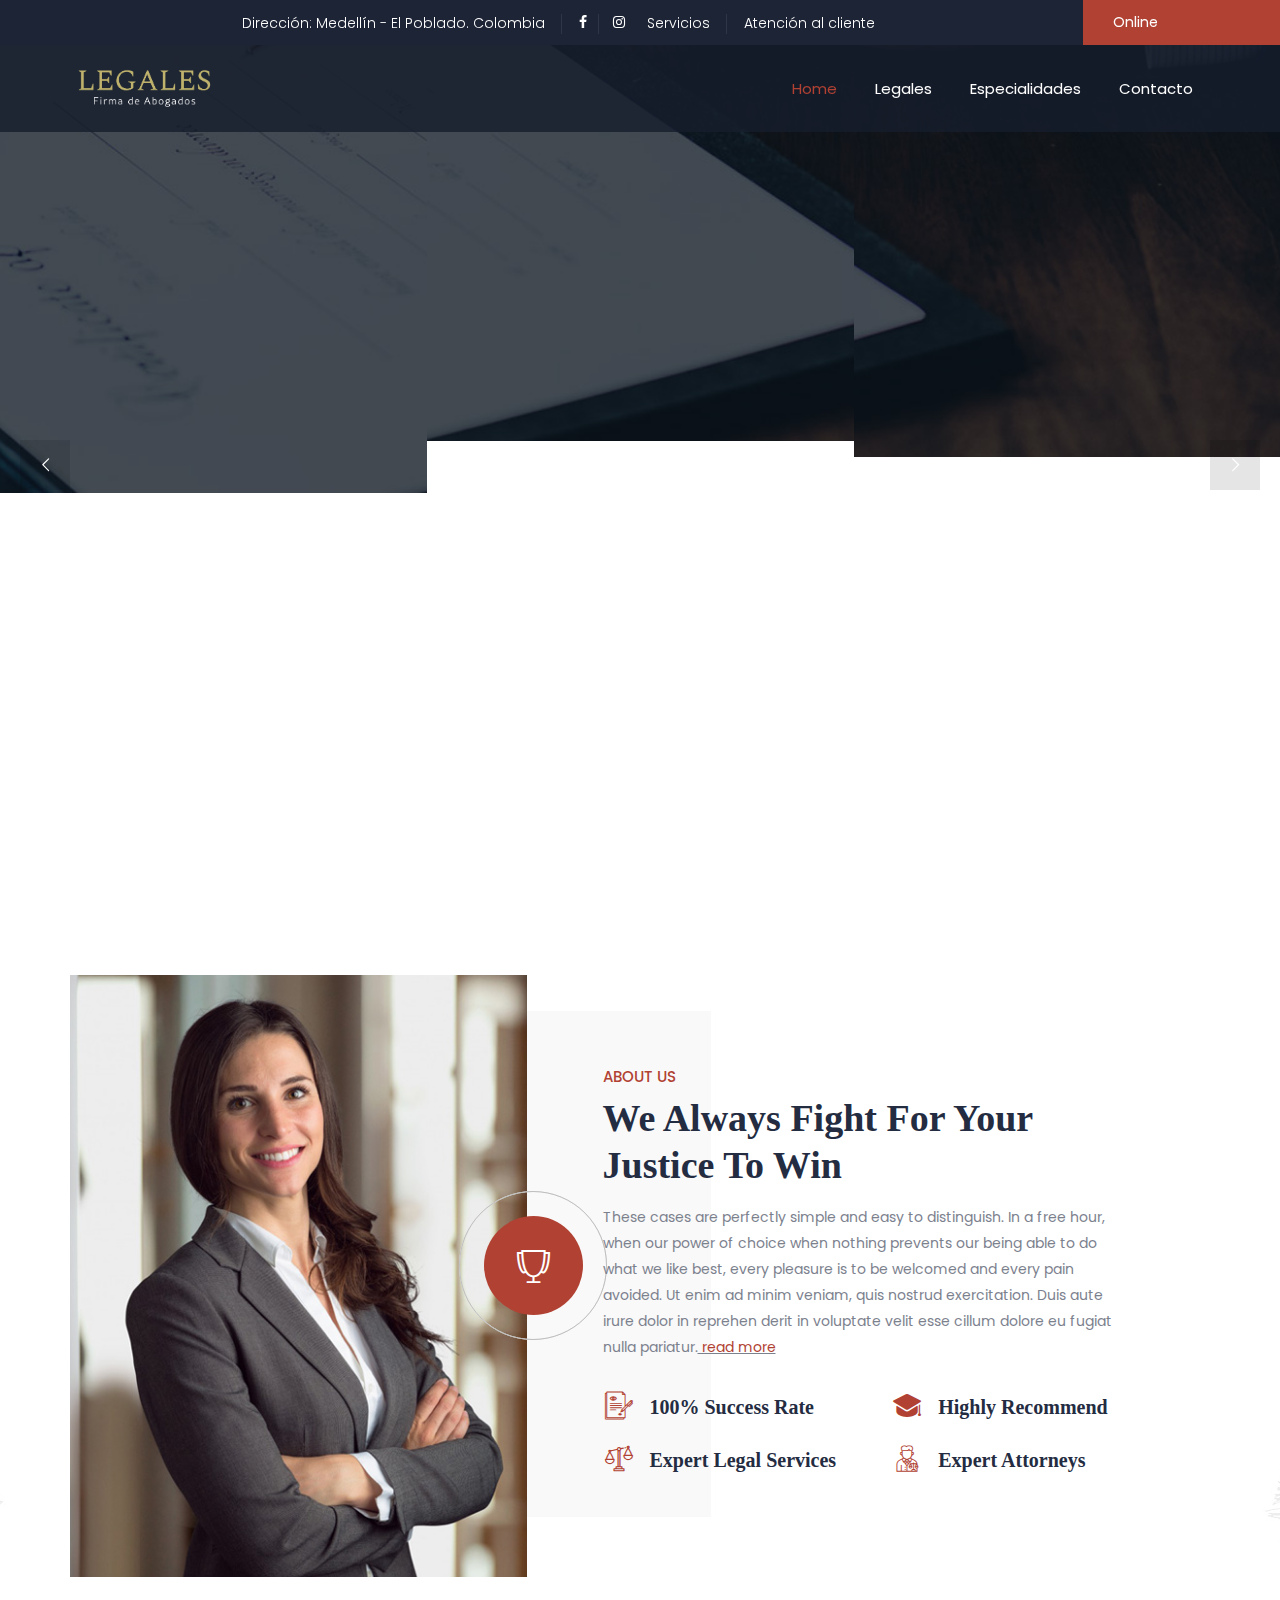
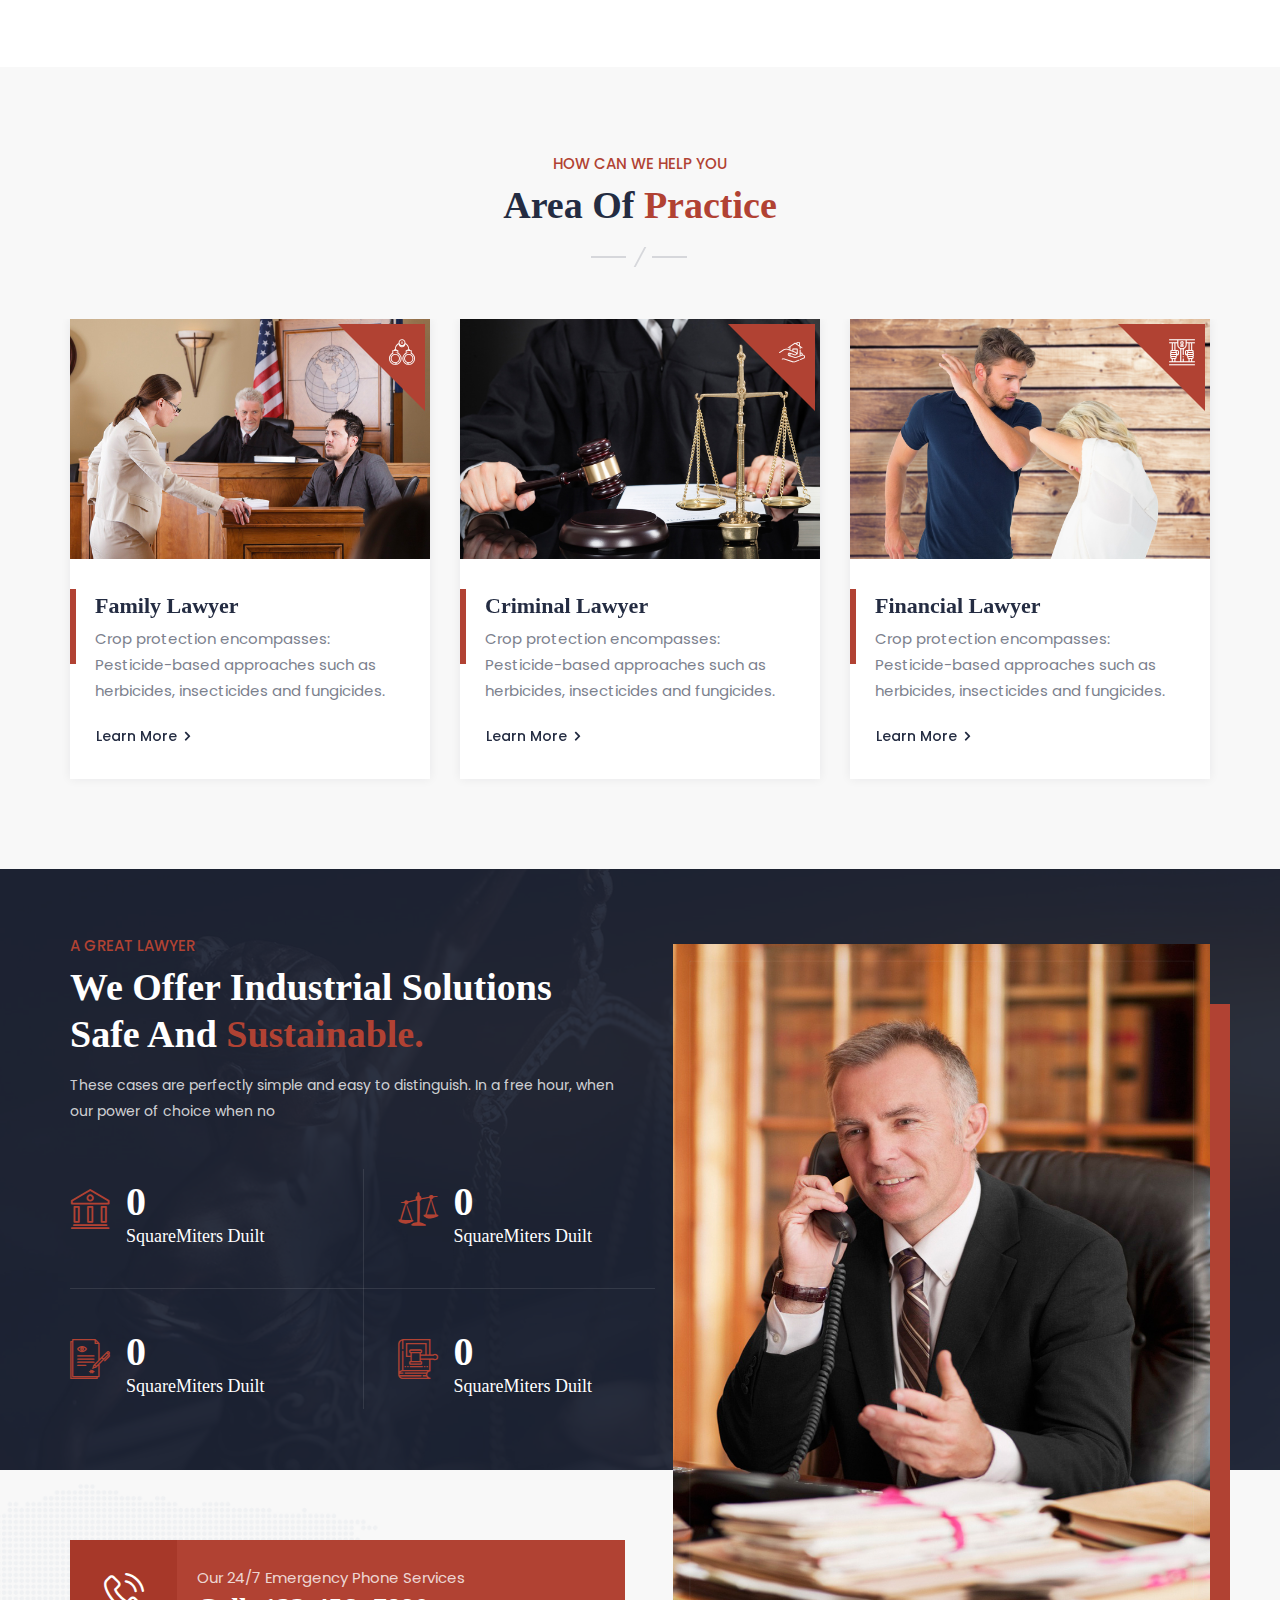
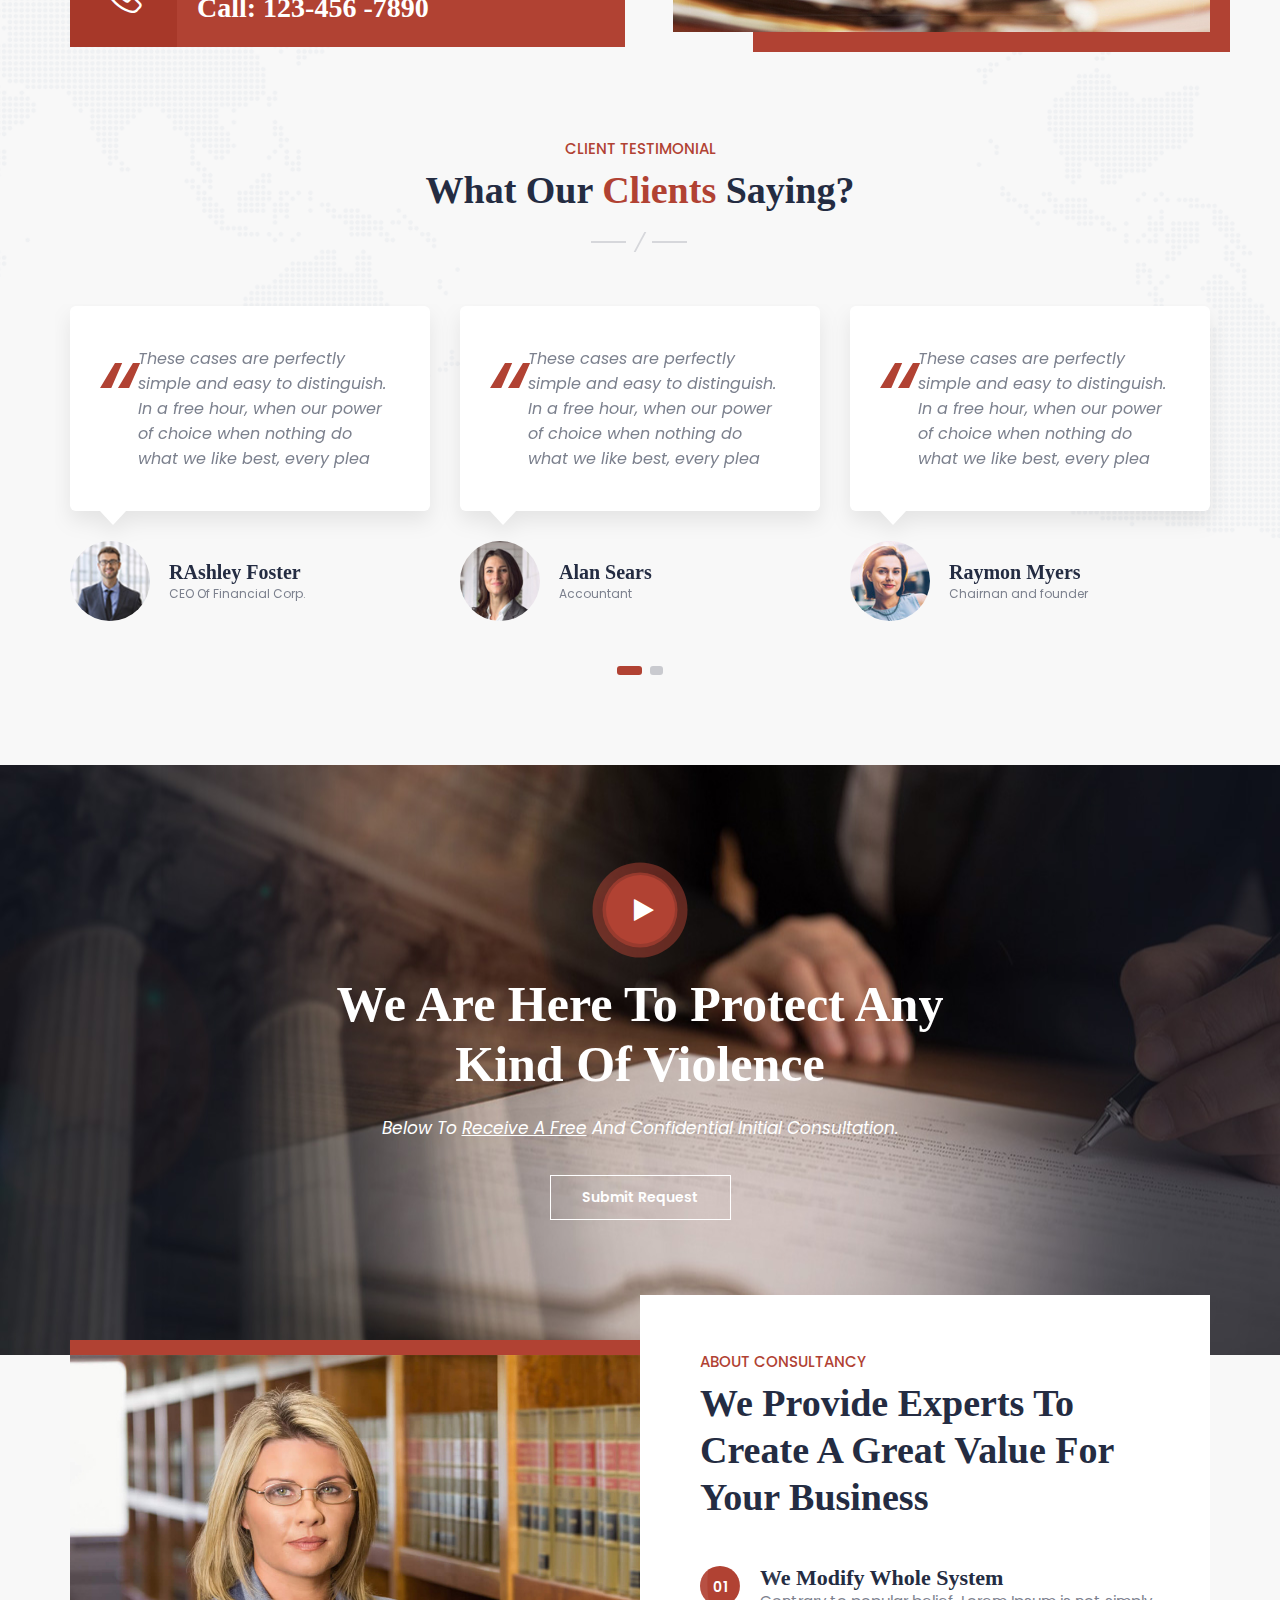
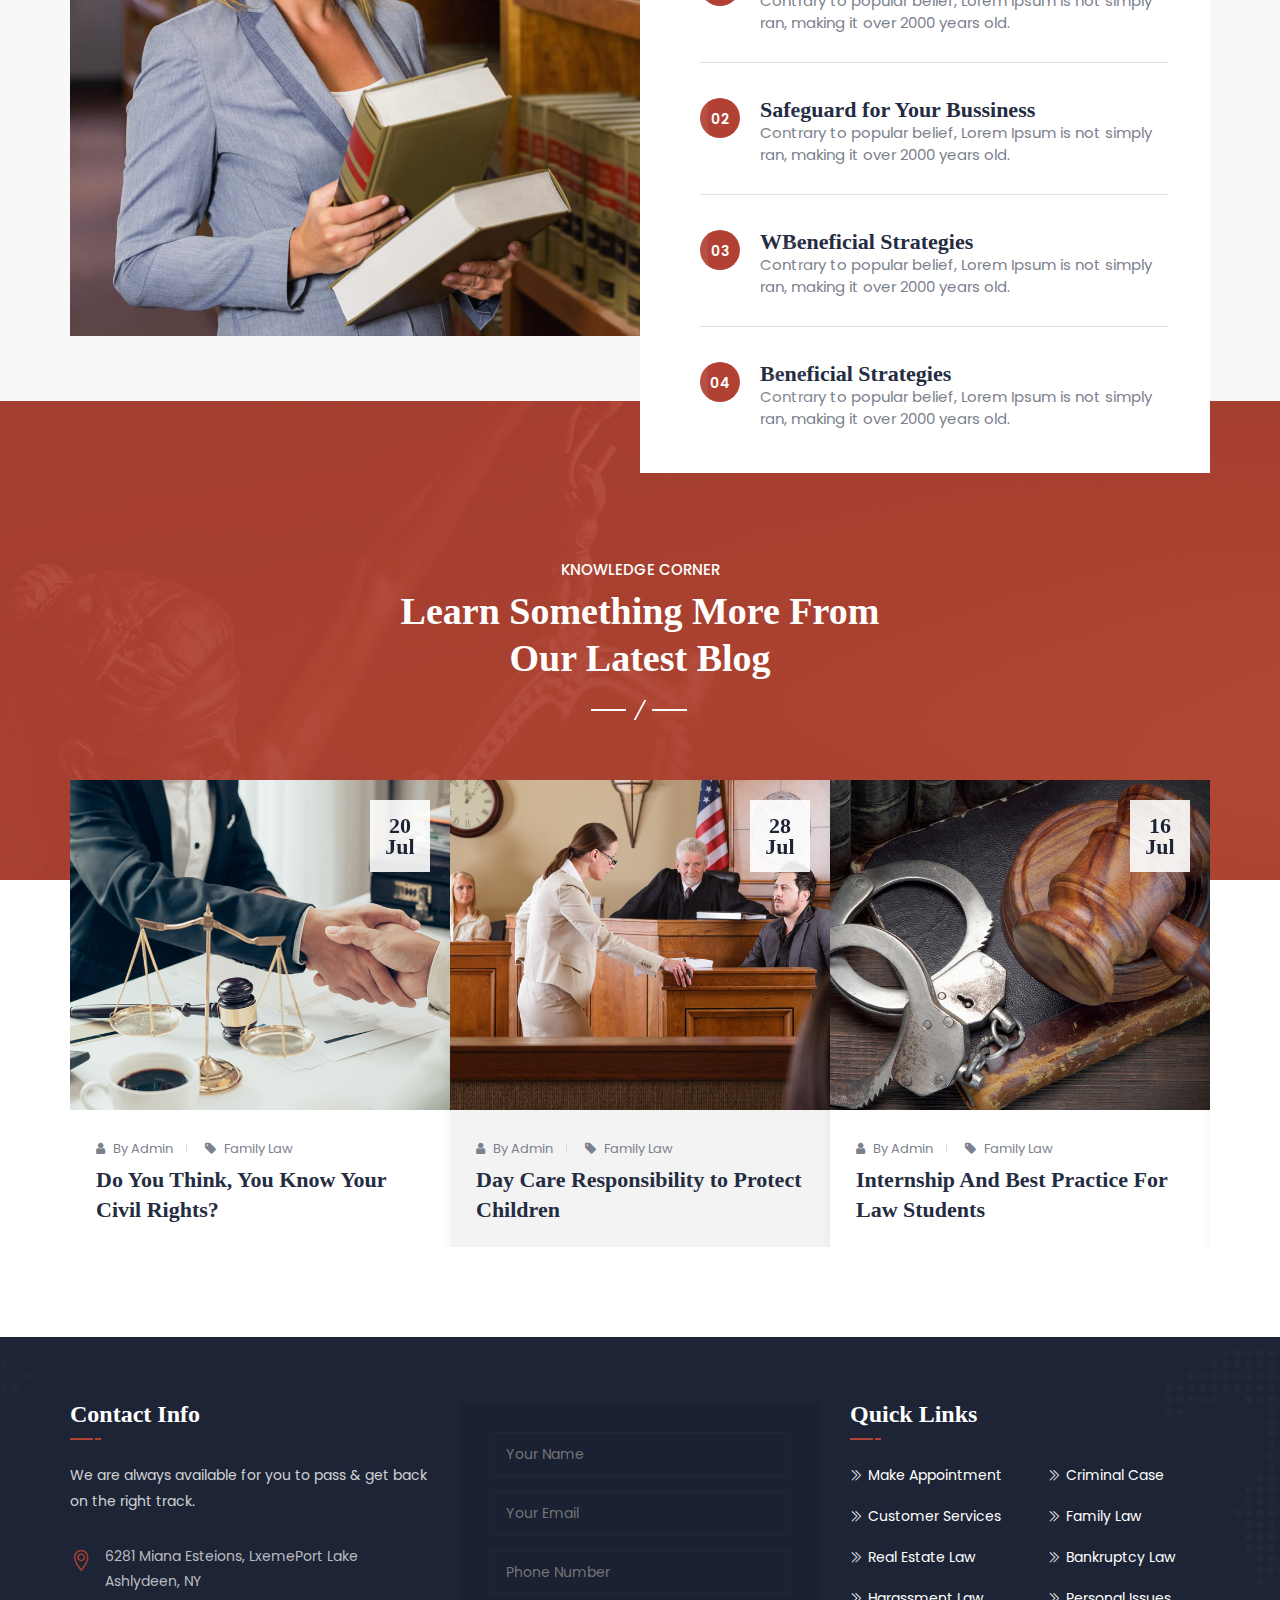
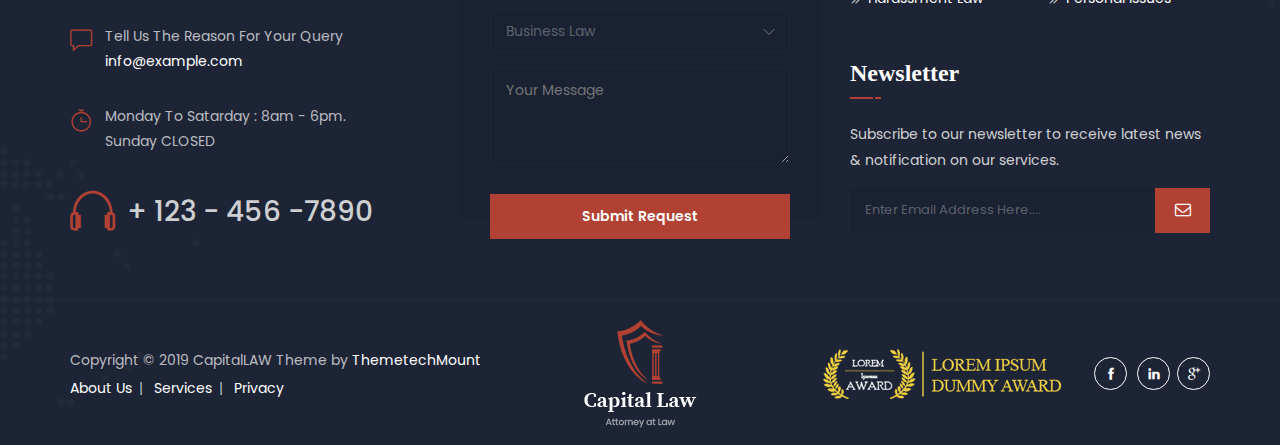
==== commit c88828c9: "index" ====
--- a/index.html
+++ b/index.html
@@ -68,19 +68,16 @@
                     <div class="row">
                         <div class="col-xl-11 col-lg-10 d-flex flex-row align-items-center justify-content-center pr-80">
                             <div class="top_bar_contact_item">
-                                Medellín, Colombia
+                               Dirección: Medellín - El Poblado. Colombia
                             </div>
                             <div class="top_bar_content_item">
                                 <div class="top_bar_social">
                                     <ul class="social-icons">
-                                        <li><a class="tooltip-bottom" target="_blank" href="" data-tooltip="Facebook" tabindex="-1"><i class="fa fa-facebook"></i></a>
+                                        <li><a class="tooltip-bottom" target="_blank" href="https://www.facebook.com/legales.com.co" data-tooltip="Facebook" tabindex="-1"><i class="fa fa-facebook"></i></a>
                                         </li>
-                                        <li><a class="tooltip-bottom" target="_blank" href="" data-tooltip="Twitter" tabindex="-1"><i class="fa fa-twitter"></i></a>
+                                        <li><a class="tooltip-bottom" target="_blank" href="https://instagram.com/legales.com.co?r=nametag" data-tooltip="Instagram" tabindex="-1"><i class="fa fa-instagram"></i></a>
                                         </li>
-                                        <li><a class="tooltip-bottom" target="_blank" href="" data-tooltip="Flickr" tabindex="-1"><i class="fa fa-flickr"></i></a>
-                                        </li>
-                                        <li><a class="tooltip-bottom" target="_blank" href="" data-tooltip="Linkedin" tabindex="-1"><i class="fa fa-linkedin"></i></a>
-                                        </li>
+                                        
                                     </ul>
                                 </div>
                             </div>
@@ -96,7 +93,7 @@
                             <div class="ttm-bg ttm-col-bgcolor-yes ttm-right-span ttm-bgcolor-skincolor ml_60 pl-30">
                                 <div class="ttm-col-wrapper-bg-layer ttm-bg-layer"></div>
                                 <div class="layer-content">
-                                    <a href="#">Abogado Online</a>
+                                    <a href="#">Online</a>
                                 </div>
                             </div>
                         </div>
@@ -129,14 +126,15 @@
                                                 </li>
                                                 <li class="menu-item has-submenu"><a href="#">Legales</a>
                                                     <ul class="submenu sub-menu">
-                                                        <li><a href="aboutus-1.html">Quienes somos</a></li>
-                                                        <li><a href="faq.html">Faq</a></li>
+                                                        <li><a href="#">Quienes somos</a></li>
+                                                        <li><a href="#">Faq</a></li>
                                                     </ul>
                                                 </li>
                                                <li class="menu-item has-submenu"><a href="#">Especialidades</a>
                                                     <ul class="submenu sub-menu">
-                                                        <li><a href="case-study-style-1.html">Case Study Style 1</a></li>
-                                                        <li><a href="case-study-style-2.html">Case Study Style 2</a></li>
+                                                        <li><a href="#">Derecho Penal</a></li>
+                                                        <li><a href="#">Derecho civil e inmobiliario</a></li>
+                                                        <li><a href="#">Expertos en alcholemia</a></li>
                                                         
                                                     </ul>
                                                 </li>
@@ -153,19 +151,178 @@
         </header><!--header end-->
 
 
+
+
         <div id="rev_slider_5_4_wrapper" class="rev_slider_wrapper fullwidthbanner-container slide-overlay" data-alias="classic4export" data-source="gallery">
             <!-- START REVOLUTION SLIDER -->
             <div id="rev_slider_5_4" class="rev_slider fullwidthabanner" data-version="5.4.8">
                 <ul>
-                    <li data-index="rs-6" data-transition="slotzoom-horizontal" data-slotamount="1" data-easein="default" data-easeout="default" data-masterspeed="1500" data-rotate="0" data-saveperformance="off" data-title="Slide" data-param1="" data-param2="" data-param3="" data-param4="" data-param5="" data-param6="" data-param7="" data-param8="" data-param9="" data-param10="" data-description="">
+                    <li data-index="rs-7" data-transition="curtain-3" data-slotamount="1"  data-easein="default" data-easeout="default" data-masterspeed="1500"  data-rotate="0"  data-saveperformance="off"  data-title="Slide" data-param1="" data-param2="" data-param3="" data-param4="" data-param5="" data-param6="" data-param7="" data-param8="" data-param9="" data-param10="" data-description="">
 
                         <!-- MAIN IMAGE -->
+                        <img src="images/slides/slider-mainbg-006.jpg"  alt=""  data-bgposition="center center" data-bgfit="cover" data-bgrepeat="no-repeat" class="rev-slidebg" data-no-retina>
+                        <!-- LAYERS -->
+
+
+                        <!-- LAYER NR. 1 -->
+                        <div class="tp-caption tp-resizeme" id="slide-7-layer-1" data-x="['center','center','left','left']" data-hoffset="['-310','-310','20','-220']" 
+                            data-y="['middle','middle','middle','middle']" data-voffset="['-86','-86','-86','-90']" 
+
+                            data-width="none" 
+                            data-height="none" 
+                            data-whitespace="nowrap" 
+
+                            data-transform_idle="o:1;"
+                            data-transform_in="x:[-100%];z:0;rX:0deg;rY:0;rZ:0;skX:0;skY:0;s:1500;e:Power3.easeOut;" 
+                            data-transform_out="opacity:0;s:1500;" 
+                            data-mask_in="x:0px;y:0px;sX:1;sY:1;s:inherit;e:inherit;" 
+                            data-start="800" 
+                            data-responsive_offset="on">
+
+                            <img src="images/slides/slider-icon001.png" alt="" data-no-retina >
+                        </div>
+
+
+                        <!-- LAYER NR. 2 -->
+                        <div class="tp-caption ttm-bgcolor-skincolor tp-resizeme" id="slide-7-layer-2" data-x="['center','center','center','center']" data-hoffset="['-173','-173','-153','-220']" 
+                            data-y="['middle','middle','middle','middle']" data-voffset="['-85','-85','-85','97']" 
+
+                            data-width="none"
+                            data-height="none"
+                            data-whitespace="nowrap"
+
+                            data-transform_idle="o:1;"
+                            data-transform_in="scaleY:0;opacity:0;s:1500;e:Power2.easeInOut;"
+                            data-transform_out="scaleY:1;opacity:0;s:1500;e:Power2.easeInOut;s:1500;e:Power2.easeInOut;"
+                            data-start="1100"
+
+                            data-textAlign="['inherit','inherit','inherit','inherit']"
+                            data-paddingtop="[118,118,114,96]"
+                            data-paddingright="[3,3,3,3]"
+                            data-paddingbottom="[0,0,0,0]"
+                            data-paddingleft="[0,0,0,0]"
+                            data-responsive_offset="on" >
+                        </div>
+
+                        <!-- LAYER NR. 3 -->
+                        <div class="tp-caption tp-resizeme" id="slide-7-layer-3" data-x="['center','center','center','center']" data-hoffset="['6','6','6','0']" 
+                            data-y="['middle','middle','middle','middle']" data-voffset="['-122','-122','-120','-104']"
+
+                            data-fontsize="['25','25','25','25']"
+                            data-lineheight="['35','35','35','35']"
+                            data-fontweight="['400','400','400','400']"
+                            data-color="['rgba(223, 228, 237,1)','rgba(223, 228, 237,1)','rgba(223, 228, 237,1)','rgba(223, 228, 237,1)']"
+                            data-width="none"
+                            data-height="none"
+                            data-whitespace="nowrap"
+
+                            data-transform_idle="o:1;" 
+                            data-transform_in="x:0;y:0px;rX:90deg;s:1000;e:Power3.easeOut;" 
+                            data-transform_out="x:auto;y:auto;opacity:0;s:1000;e:Power4.easeIn;" 
+                            data-mask_in="x:0;y:0px;z:0;rX:-90deg;rY:0;rZ:0;sX:1;sY:1;skX:0;skY:0;opacity:0;s:inherit;e:inherit;"
+                            data-start="1400"
+
+                            data-textAlign="['inherit','inherit','inherit','inherit']"
+                            data-paddingtop="[0,0,0,0]"
+                            data-paddingright="[0,0,0,0]"
+                            data-paddingbottom="[0,0,0,0]"
+                            data-paddingleft="[0,0,0,0]"
+                            data-type="text"
+                            data-responsive_offset="on">Firma de abogados
+                        </div>
+
+                        <!-- LAYER NR. 4 -->
+                        <div class="tp-caption slide-main-text tp-resizeme" id="slide-7-layer-4" data-x="['center','center','center','center']" data-hoffset="['147','147','117','0']" 
+                        data-y="['middle','middle','middle','middle']"  data-voffset="['-61','-61','-61','-50']"
+
+                            data-fontsize="['80','80','72','55']"
+                            data-lineheight="['80','80','72','60']"
+                            data-fontweight="['600','600','600','600']"
+                            data-color="['rgba(255, 255, 255,1)','rgba(255, 255, 255,1)','rgba(255, 255, 255,1)','rgba(255, 255, 255,1)']"
+                            data-width="none"
+                            data-height="none"
+                            data-whitespace="nowrap"
+                            
+                            data-transform_idle="o:1;" 
+                            data-transform_in="x:0;y:0px;rX:90deg;s:1000;e:Power3.easeOut;" 
+                            data-transform_out="x:auto;y:auto;opacity:0;s:1000;e:Power4.easeIn;" 
+                            data-mask_in="x:0;y:0px;z:0;rX:-90deg;rY:0;rZ:0;sX:1;sY:1;skX:0;skY:0;opacity:0;s:inherit;e:inherit;"
+                            data-start="1700"
+
+                            data-textAlign="['inherit','inherit','inherit','inherit']"
+                            data-paddingtop="[0,0,0,0]"
+                            data-paddingright="[0,0,0,0]"
+                            data-paddingbottom="[0,0,0,0]"
+                            data-paddingleft="[0,0,0,0]"
+                            data-type="text"
+                            data-responsive_offset="on">Legales | Abogados
+                        </div>
+
+
+                        <!-- LAYER NR. 5 -->
+                        <div class="tp-caption tp-resizeme" id="slide-7-layer-5" data-x="['center','center','center','center']" data-hoffset="['0','0','0','0']" 
+                            data-y="['middle','middle','middle','middle']" data-voffset="['24','24','20','10']" 
+
+                            data-fontsize="['16','16','16','14']"
+                            data-lineheight="['28','28','28','24']"
+                            data-fontweight="['400','400','400','400']"
+                            data-color="['rgba(223, 228, 237,1)','rgba(223, 228, 237,1)','rgba(223, 228, 237,1)','rgba(223, 228, 237,1)']"
+                            data-width="none"
+                            data-height="none"
+                            data-whitespace="nowrap"
+                 
+                            data-transform_idle="o:1;" 
+                            data-transform_in="z:0;rX:0deg;rY:0;rZ:0;sX:0;sY:0;opacity:0;s:1000;e:Power3.easeOut;" 
+                            data-transform_out="opacity:0;e:Power4.easeIn;s:1000;e:Power4.easeIn;" 
+                            data-mask_in="x:0px;y:0px;sX:1;sY:1;s:inherit;e:inherit;"
+                            data-start="2000"
+
+                            data-textAlign="['center','center','center','center']"
+                            data-paddingtop="[0,0,0,0]"
+                            data-paddingright="[0,0,0,0]"
+                            data-paddingbottom="[0,0,0,0]"
+                            data-paddingleft="[0,0,0,0]"
+                            data-type="text"
+                            data-responsive_offset="on">Nos representa la seriedad y a usted, lo representamos nosotros. 
+                        </div>
+
+
+                        <!-- LAYER NR. 6-->
+                        <a class="tp-caption ttm-btn ttm-btn-style-fill ttm-btn-color-skincolor" href="#" target="_self" id="slide-7-layer-6" data-x="['center','center','center','center']" 
+                        data-hoffset="['0','0','0','0']" data-y="['middle','middle','middle','middle']" data-voffset="['122','122','108','90']" 
+
+                            data-fontsize="['15','15','14','12']"
+                            data-lineheight="['20','20','16','15']"
+                            data-fontweight="['500','500','500','500']"
+                            data-color="['rgba(255, 255, 255,1)','rgba(255, 255, 255,1)','rgba(255, 255, 255,1)','rgba(255, 255, 255,1)']"
+                            data-width="none"
+                            data-height="none"
+                            data-whitespace="nowrap"
+
+                            data-transform_idle="o:1;" 
+                            data-transform_in="y:[100%];z:0;rX:0deg;rY:0;rZ:0;skX:0;skY:0;s:1500;e:Power3.easeOut;" 
+                            data-transform_out="opacity:0;s:1000;s:1000;" 
+                            data-mask_in="x:0px;y:0px;sX:1;sY:1;s:inherit;e:inherit;" 
+                            data-start="2300"
+                            data-splitin="none" 
+                            data-splitout="none" 
+
+                            data-textAlign="['inherit','inherit','inherit','inherit']"
+                            data-paddingtop="[19,19,15,15]"
+                            data-paddingright="[45,45,40,25]"
+                            data-paddingbottom="[18,18,14,14]"
+                            data-paddingleft="[45,45,40,25]"
+                            data-type="button"
+                            data-responsive_offset="on" >Solicita tu abogado en linea
+                        </a>
+                    </li>
+                    <!-- <li data-index="rs-6" data-transition="slotzoom-horizontal" data-slotamount="1" data-easein="default" data-easeout="default" data-masterspeed="1500" data-rotate="0" data-saveperformance="off" data-title="Slide" data-param1="" data-param2="" data-param3="" data-param4="" data-param5="" data-param6="" data-param7="" data-param8="" data-param9="" data-param10="" data-description="">
+
+                        
 
                         <img src="images/slides/slider-mainbg-004.jpg"  alt=""  data-bgposition="center center" data-bgfit="cover" data-bgrepeat="no-repeat" class="rev-slidebg" data-no-retina>
                       
-                        <!-- LAYERS -->
-
-                        <!-- LAYER NR. 1 -->
+                       
                         <div class="tp-caption tp-resizeme" id="slide-6-layer-1" data-x="['center','center','center','center']" data-hoffset="['0','0','0','0']" 
                             data-y="['middle','middle','middle','middle']" data-voffset="['-144','-184','-160','-100']" 
 
@@ -188,11 +345,11 @@
                             data-paddingright="[0,0,0,0]"
                             data-paddingbottom="[0,0,0,0]"
                             data-paddingleft="[0,0,0,0]"
-                            data-responsive_offset="on" >Committed to Unparalledled Services
-                        </div>
-
-
-                        <!-- LAYER NR. 2 -->
+                            data-responsive_offset="on" >Legales
+                        </div>
+
+
+                        
                         <div class="tp-caption ttm-bgcolor-grey tp-resizeme" id="slide-6-layer-2" data-x="['center','center','center','center']" data-hoffset="['0','0','0','0']" 
                             data-y="['middle','middle','middle','middle']" data-voffset="['-94','-136','-121','-70']"
 
@@ -214,7 +371,7 @@
                             
                         </div>
 
-                        <!-- LAYER NR. 3 -->
+                       
                         <div class="tp-caption slide-main-text tp-resizeme" id="slide-6-layer-3" data-x="['center','center','center','center']" data-hoffset="['0','0','0','0']"  
                             data-y="['middle','middle','middle','middle']" data-voffset="['-36','-76','-71','-31']" 
 
@@ -241,7 +398,7 @@
                             data-responsive_offset="on">Realize Your <strong class="ttm-textcolor-skincolor">Constitutional</strong>
                         </div>
 
-                        <!-- LAYER NR. 4 -->
+                       
                         <div class="tp-caption slide-main-text tp-resizeme" id="slide-6-layer-4" data-x="['center','center','center','center']" data-hoffset="['0','0','0','0']"  
                             data-y="['middle','middle','middle','middle']" data-voffset="['45','3','-8','12']" 
 
@@ -268,7 +425,7 @@
                             data-responsive_offset="on">Right For Legal Help
                         </div>
 
-                        <!-- LAYER NR. 5 -->
+                        
                         <div class="tp-caption ttm-bgcolor-grey tp-resizeme" id="slide-6-layer-5" data-x="['center','center','center','right']" data-hoffset="['0','0','0','-500']"  
                             data-y="['middle','middle','middle','middle']" data-voffset="['117','77','60','50']" 
 
@@ -289,7 +446,7 @@
                             data-responsive_offset="on">
                         </div>
 
-                        <!-- LAYER NR. 6 -->
+                        
                         <a class="tp-caption ttm-btn ttm-btn-style-border ttm-btn-color-white" href="#" target="_self" id="slide-6-layer-6" data-x="['center','center','center','center']" 
                         ata-hoffset="['0','0','0','0']" data-y="['bottom','bottom','bottom','middle']" data-voffset="['184','174','70','85']" 
 
@@ -317,7 +474,7 @@
                             data-responsive_offset="on" >REQUEST A CONSULTATION</span>
                         </a>
                         
-                    </li>
+                    </li> -->
 
                     <!-- SLIDE  -->
                     <li data-index="rs-7" data-transition="curtain-2" data-slotamount="1"  data-easein="default" data-easeout="default" data-masterspeed="1500"  data-rotate="0"  data-saveperformance="off"  data-title="Slide" data-description="">
@@ -355,7 +512,7 @@
                             data-paddingright="[0,0,0,0]"
                             data-paddingbottom="[0,0,0,0]"
                             data-paddingleft="[0,0,0,0]"
-                            data-responsive_offset="on" >We are Voice of Justice
+                            data-responsive_offset="on" >Abogados expertos
                         </div>
 
 
@@ -405,7 +562,7 @@
                             data-paddingbottom="[0,0,0,0]"
                             data-paddingleft="[0,0,0,0]"
                             data-type="text"
-                            data-responsive_offset="on">The Greatest & Strongest
+                            data-responsive_offset="on">Acompañamiento y defensoria
                         </div>
 
                         <!-- LAYER NR. 4 -->
@@ -432,7 +589,7 @@
                             data-paddingbottom="[0,0,0,0]"
                             data-paddingleft="[0,0,0,0]"
                             data-type="text"
-                            data-responsive_offset="on">Firm You Can <strong class="ttm-textcolor-skincolor">Trust</strong>
+                            data-responsive_offset="on"> .<strong class="ttm-textcolor-skincolor">.</strong>
                         </div>
 
                         <!-- LAYER NR. 5 -->
@@ -481,7 +638,7 @@
                             data-paddingbottom="[17,17,14,14]"
                             data-paddingleft="[42,42,40,25]"
                             data-type="button"
-                            data-responsive_offset="on" >REQUEST A CONSULTATION</span>
+                            data-responsive_offset="on" >.</span>
                         </a>
                     </li>
                 </ul>
@@ -494,7 +651,7 @@
     <div class="site-main">
 
         <!--featuresbox-section-->
-        <section class="ttm-row p-0 featuresbox-section ttm-bgcolor-skincolor clearfix">
+       <!--  <section class="ttm-row p-0 featuresbox-section ttm-bgcolor-skincolor clearfix">
             <div class="container-fluid">
                 <div class="row align-items-center justify-content-between">
                     <div class="col-xl-9 col-md-12">
@@ -503,7 +660,7 @@
                             <div class="layer-content">
                                 <div class="row">
                                     <div class="col-lg-4 col-sm-6 col-xs-12">
-                                        <!-- featured-icon-box -->
+                                        
                                         <div class="featured-icon-box icon-position-left">
                                             <div class="featured-icon">
                                                 <div class="ttm-icon ttm-icon_element-onlytxt ttm-icon_element-color-white ttm-icon_element-size-lg">
@@ -519,10 +676,10 @@
                                                 </div>
                                             </div>
                                         </div>
-                                        <!-- featured-icon-box end -->
+
                                     </div>
                                     <div class="col-lg-4 col-sm-6 col-xs-12">
-                                        <!-- featured-icon-box -->
+                                        
                                         <div class="featured-icon-box icon-position-left">
                                             <div class="featured-icon">
                                                 <div class="ttm-icon ttm-icon_element-onlytxt ttm-icon_element-color-white ttm-icon_element-size-lg">
@@ -538,10 +695,10 @@
                                                 </div>
                                             </div>
                                         </div>
-                                        <!-- featured-icon-box end -->
+
                                     </div>
                                     <div class="col-lg-4 col-sm-6 col-xs-12">
-                                        <!-- featured-icon-box -->
+                                        
                                         <div class="featured-icon-box icon-position-left">
                                             <div class="featured-icon">
                                                 <div class="ttm-icon ttm-icon_element-onlytxt ttm-icon_element-color-white ttm-icon_element-size-lg">
@@ -557,7 +714,7 @@
                                                 </div>
                                             </div>
                                         </div>
-                                        <!-- featured-icon-box end -->
+
                                     </div>
                                 </div>
                             </div>
@@ -567,7 +724,7 @@
                         <div class="ttm-bg ttm-col-bgcolor-yes ttm-right-span ttm-bgcolor-darkgrey ml-30">
                             <div class="ttm-col-wrapper-bg-layer ttm-bg-layer"></div>
                             <div class="layer-content">
-                                <!-- featured-icon-box -->
+                               
                                 <div class="featured-icon-box icon-position-left style2 mr_160 ml_30 res-1199-ml-20">
                                     <div class="featured-icon">
                                         <div class="ttm-icon ttm-icon_element-fill ttm-icon_element-color-skincolor ttm-icon_element-size-sm ttm-icon_element-style-rounded">
@@ -583,13 +740,13 @@
                                         </div>
                                     </div>
                                 </div>
-                                <!-- featured-icon-box end -->
+                               
                             </div>
                         </div>
                     </div>
                 </div>
             </div>
-        </section>
+        </section> -->
         <!--Justice-section-->
         <section class="ttm-row Justice-section bg-img4 clearfix">
             <div class="container">
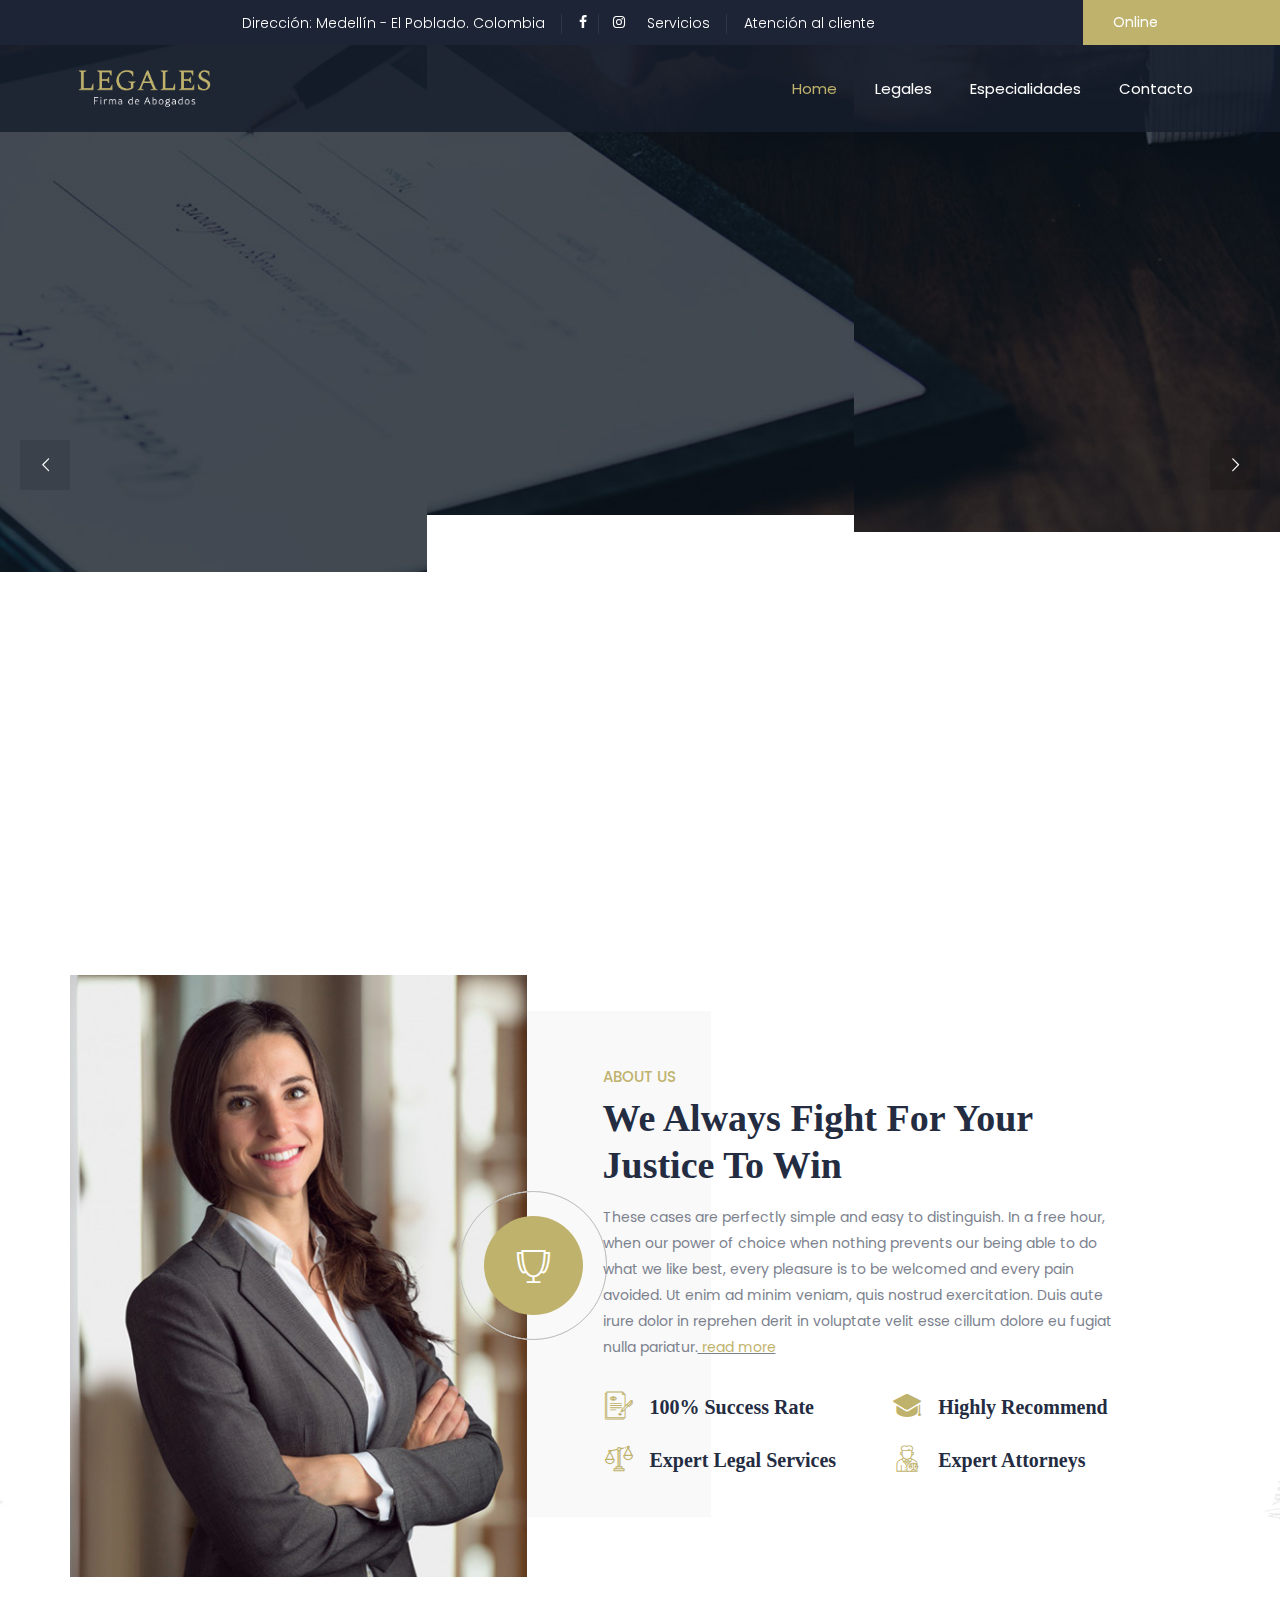
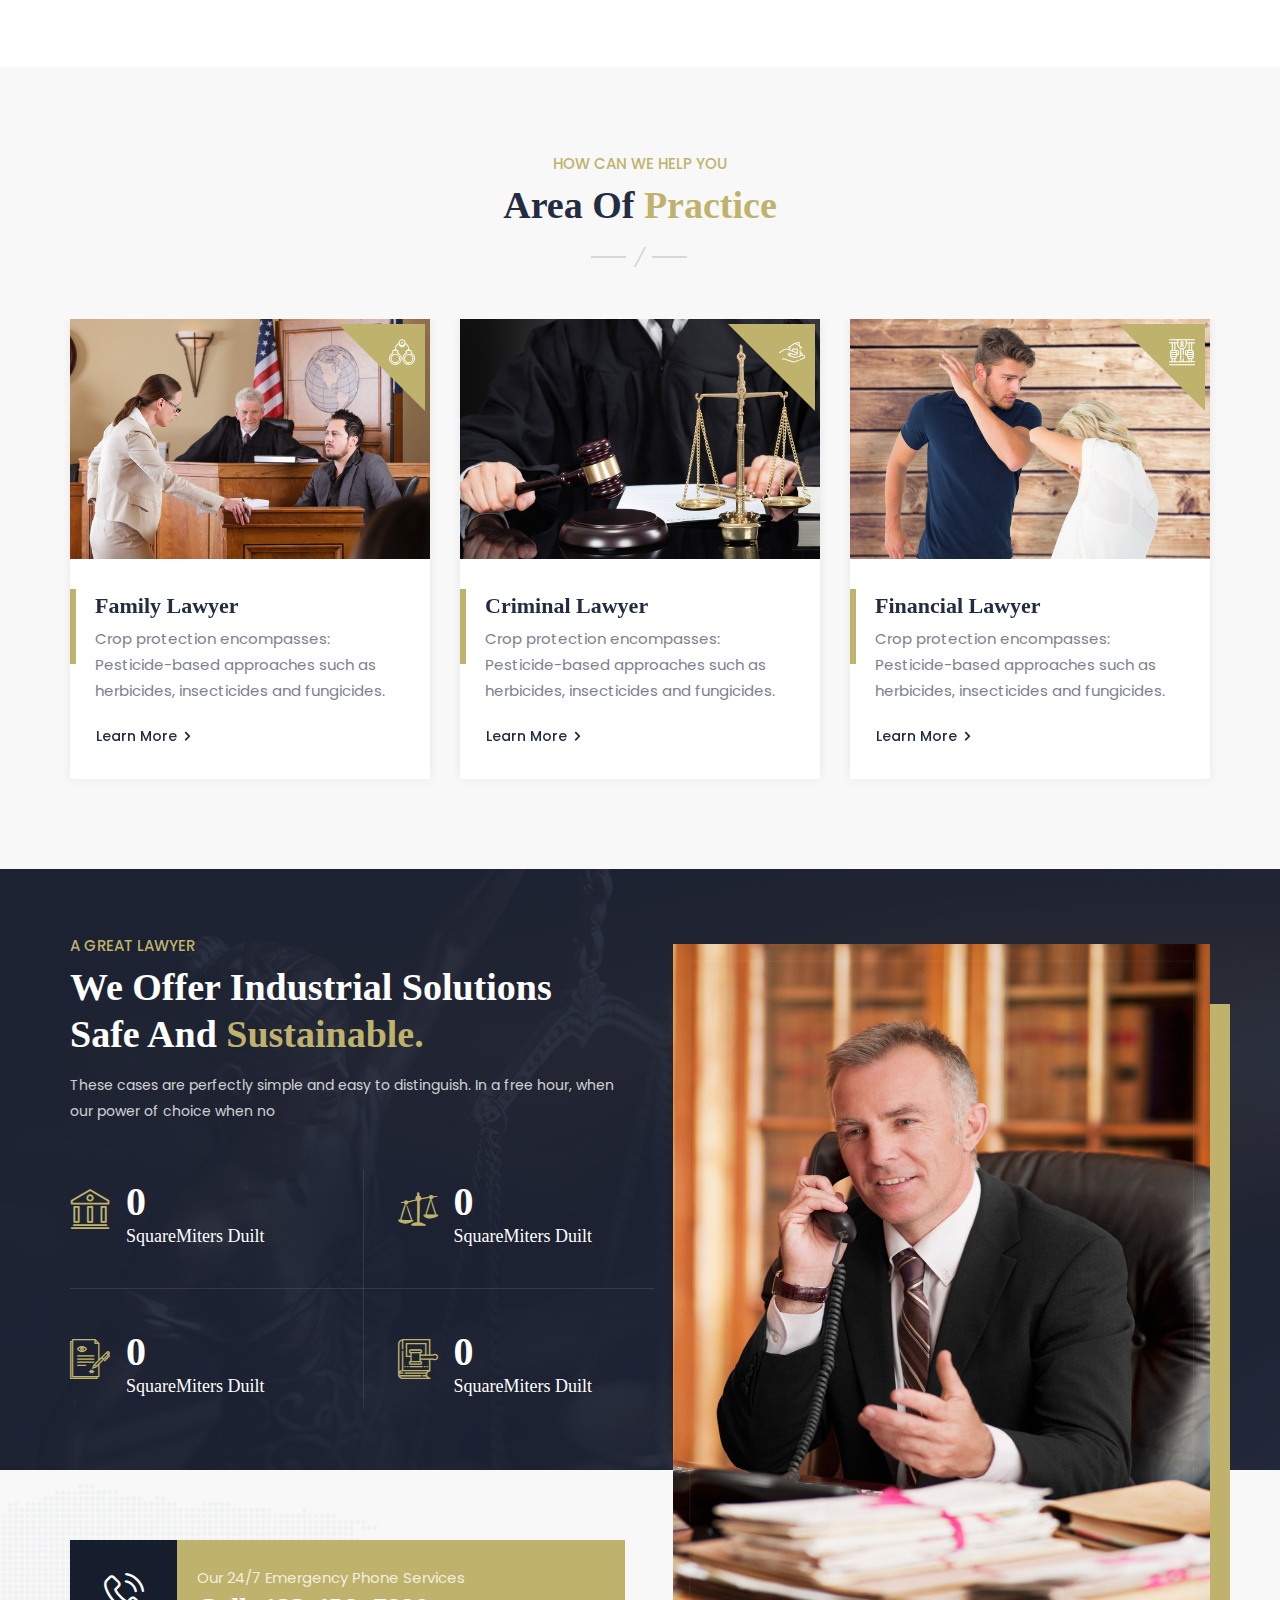
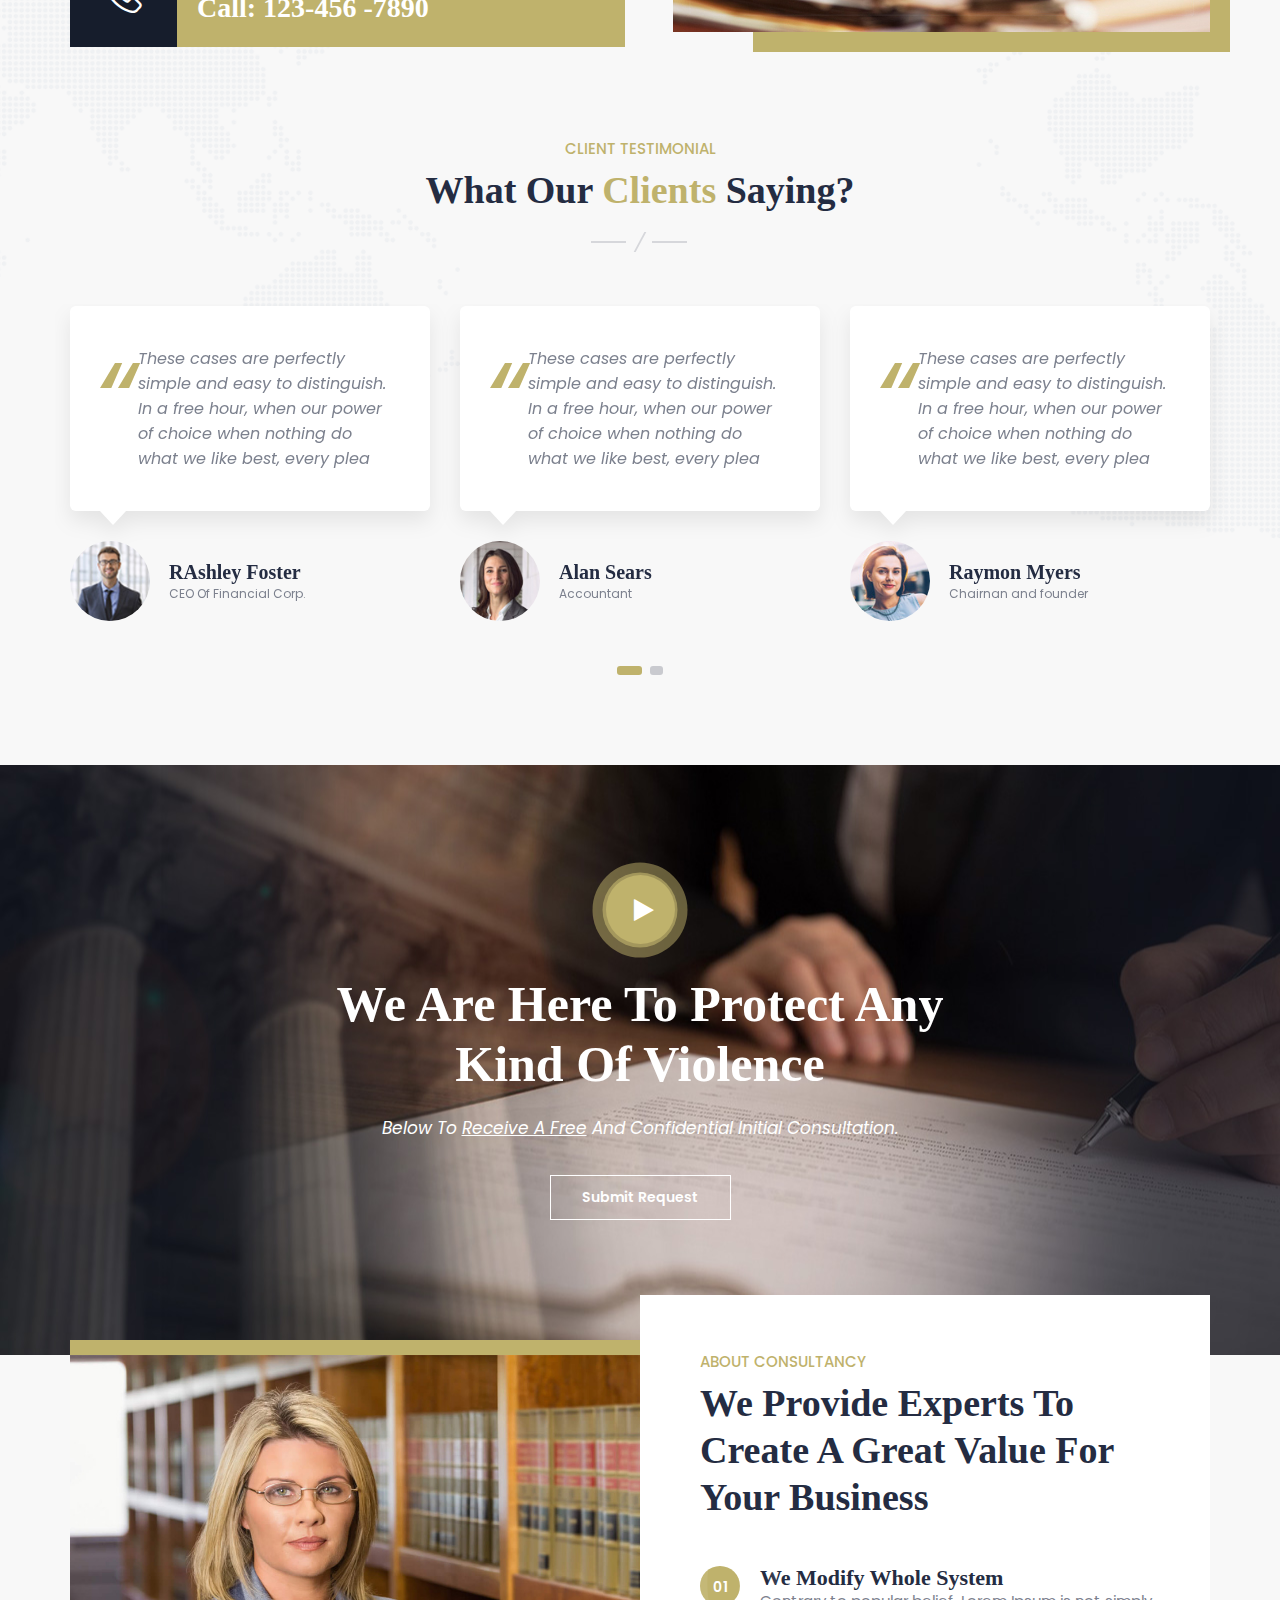
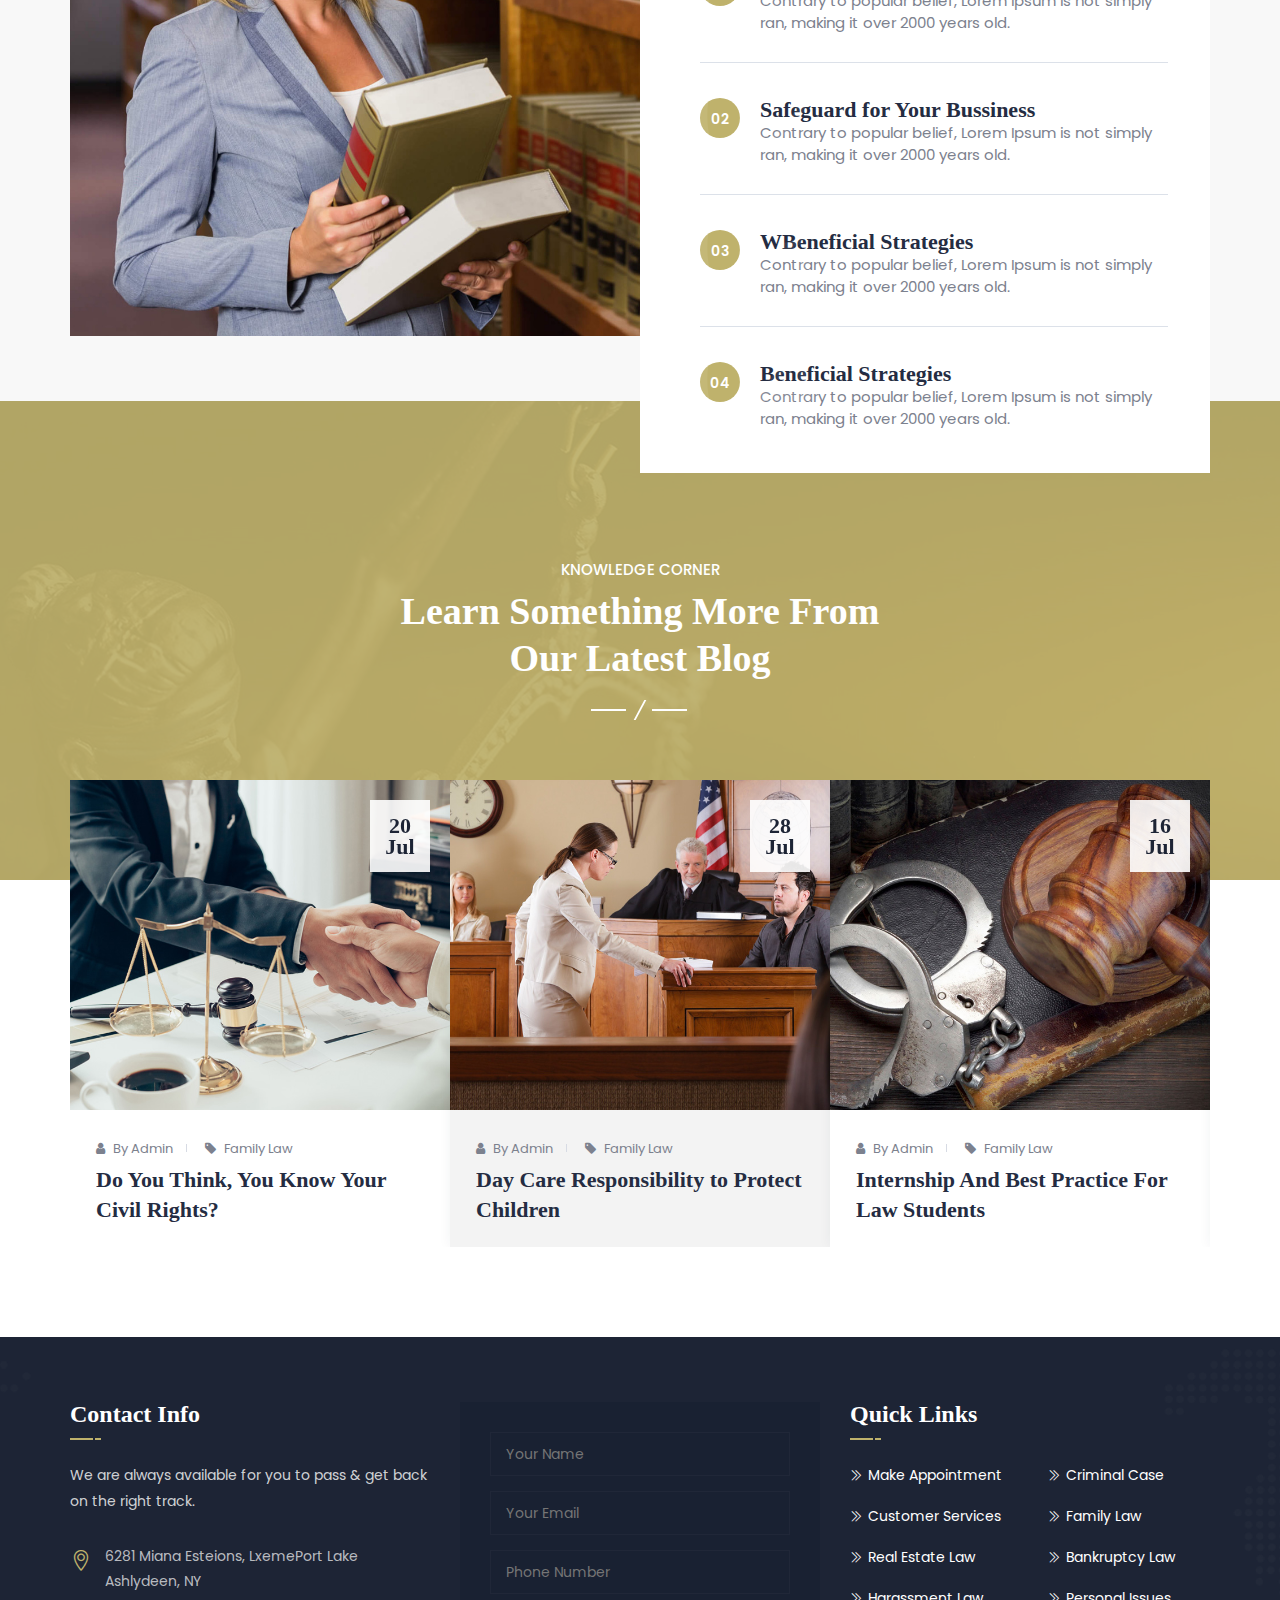
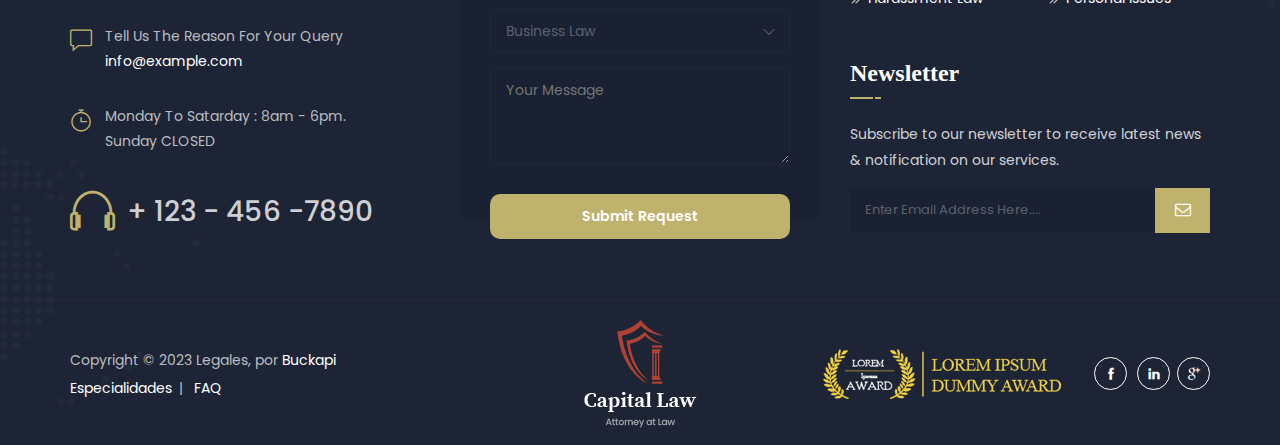
==== commit eb8a1c8f: "page" ====
--- a/index.html
+++ b/index.html
@@ -153,9 +153,9 @@
 
 
 
-        <div id="rev_slider_5_4_wrapper" class="rev_slider_wrapper fullwidthbanner-container slide-overlay" data-alias="classic4export" data-source="gallery">
+        <div id="rev_slider_5_4_wrapper" class="rev_slider_wrapper fullwidthbanner-container slide-overlay" data-alias="classic4export" data-source="gallery" style="height: 500px;">
             <!-- START REVOLUTION SLIDER -->
-            <div id="rev_slider_5_4" class="rev_slider fullwidthabanner" data-version="5.4.8">
+            <div id="rev_slider_5_4" class="rev_slider fullwidthabanner" data-version="5.4.8" style="height: 500px;">
                 <ul>
                     <li data-index="rs-7" data-transition="curtain-3" data-slotamount="1"  data-easein="default" data-easeout="default" data-masterspeed="1500"  data-rotate="0"  data-saveperformance="off"  data-title="Slide" data-param1="" data-param2="" data-param3="" data-param4="" data-param5="" data-param6="" data-param7="" data-param8="" data-param9="" data-param10="" data-description="">
 
@@ -1664,11 +1664,10 @@
             <div class="container">
                 <div class="row align-items-center">
                     <div class="col-lg-5 col-md-9 col-sm-8 order-1">
-                        <div class="cpy-text">Copyright © 2019 CapitalLAW Theme by <a href="https://themetechmount.com/">ThemetechMount</a></div>
+                        <div class="cpy-text">Copyright © 2023 Legales, por <a href="https://www.buckapi.us/">Buckapi</a></div>
                         <ul id="menu-footer-menu" class="footer-nav-menu">
-                            <li><a href="#">About Us</a></li>
-                            <li><a href="#">Services</a></li>
-                            <li><a href="#">Privacy</a></li>
+                            <li><a href="#">Especialidades</a></li>
+                            <li><a href="#">FAQ</a></li>
                         </ul>
                     </div>
                     <div class="col-lg-2 m-auto text-center order-md-3">
--- a/css/shortcodes.css
+++ b/css/shortcodes.css
@@ -408,6 +408,7 @@
     text-transform: capitalize;
     -webkit-transition: all .2s ease-in-out;
     transition: all .2s ease-in-out;
+    border-radius: 10px;
 }
 .ttm-btn:not(.btn-inline):before, .ttm-btn:not(.btn-inline):after{
     content: '';
@@ -418,6 +419,7 @@
     left: 0;
     z-index: -1;
     transition: 0.5s ease-in-out;
+    border-radius: 10px;
 }
 .ttm-btn:not(.btn-inline):before{
     right: -50px;
@@ -425,6 +427,7 @@
     border-bottom: 80px solid;
     -webkit-transform: translateX(-100%);
     transform: translateX(-100%);
+    border-radius: 10px;
 }
 .ttm-btn:not(.btn-inline):after{
     left: -50px;
@@ -432,16 +435,19 @@
     border-top: 80px solid;
     -webkit-transform: translateX(100%);
     transform: translateX(100%);
+    border-radius: 10px;
 }
 .ttm-btn:not(.btn-inline):hover:before {
     transition: 0.5s ease-in-out;
     -webkit-transform: translateX(-49%);
     transform: translateX(-49%);
+    border-radius: 10px;
 }
 .ttm-btn:not(.btn-inline):hover:after {
     transition: 0.5s ease-in-out;
     -webkit-transform: translateX(49%);
     transform: translateX(49%);
+    border-radius: 10px;
 }
 
 .ttm-btn.ttm-icon-btn-left{ padding-left: 44px; }
@@ -454,6 +460,7 @@
 .ttm-bgcolor-darkgrey .ttm-btn:hover.btn-inline.ttm-btn-color-skincolor{
     background-color: transparent;
     color: #fff;
+    border-radius: 10px;
 }
 
 /** btn-with-icon **/
@@ -466,6 +473,7 @@
     -ms-transform: translate(0,-50%);
     -o-transform: translate(0,-50%);
     transform: translate(0,-50%);
+    border-radius: 10px;
 }
 .ttm-btn.ttm-icon-btn-right{ text-align: right; }
 .ttm-btn.ttm-icon-btn-left { text-align: left; }
@@ -999,7 +1007,7 @@
     height: 107px;
     width: 107px;
     line-height: 107px;
-    background-color: #a73829;
+    background-color: #161d2c;
     border: 0;
 }
 .featured-icon-box.icon-position-left.style4 .featured-desc p,
--- a/css/main.css
+++ b/css/main.css
@@ -492,7 +492,7 @@
 .comment-meta .ttm-meta-line i, .comment-reply-link i,
 .ttm-icon_element-fill.ttm-icon_element-color-white,
 .contact-section .ttm-social-links-wrapper li a:hover{
-    color: #b14233;
+    color: #bfb26c;
 }
 
 /** Skin-bg-color **/
@@ -542,7 +542,7 @@
 .contact-section .ttm-social-links-wrapper li a,
 .comment-list a.comment-reply-link:hover,
 #totop.top-visible, .pagination-block .page-numbers.current, .pagination-block .page-numbers:hover{
-    background-color: #b14233; 
+    background-color: #bfb26c; 
 }
 
 
@@ -555,7 +555,7 @@
 .slick_slider.slick-dots-style1 .slick-dots li.slick-active button ,
 .ttm-btn.ttm-btn-style-fill.ttm-btn-color-dark:hover,
 .ttm-btn.ttm-btn-style-border.ttm-btn-color-skincolor:hover{
-    border-color: #b14233;
+    border-color: #bfb26c;
 }
 .ttm-bgcolor-darkgrey .tooltip-top:before, .ttm-bgcolor-darkgrey .tooltip:before, 
 .ttm-bgcolor-grey .tooltip-top:before, .ttm-bgcolor-grey .tooltip:before, 
@@ -565,12 +565,12 @@
 .ttm-btn.ttm-btn-style-border.ttm-btn-color-skincolor:after,
 .site-navigation ul.menu li ul.submenu,
 .cat-links-wrapper .cat-links:before{
-    border-top-color: #b14233;
+    border-top-color: #bfb26c;
 }
 .ttm-bgcolor-darkgrey .tooltip-bottom:before,
 .ttm-btn.ttm-btn-style-fill.ttm-btn-color-dark:before,
 .ttm-btn.ttm-btn-style-border.ttm-btn-color-skincolor:before{
-    border-bottom-color: #b14233;
+    border-bottom-color: #bfb26c;
 }
 
 
@@ -1480,6 +1480,7 @@
     margin-bottom: -65px;
     margin-top: 30px;
     text-align: center;
+    border-radius: 10px;
 }
 
 
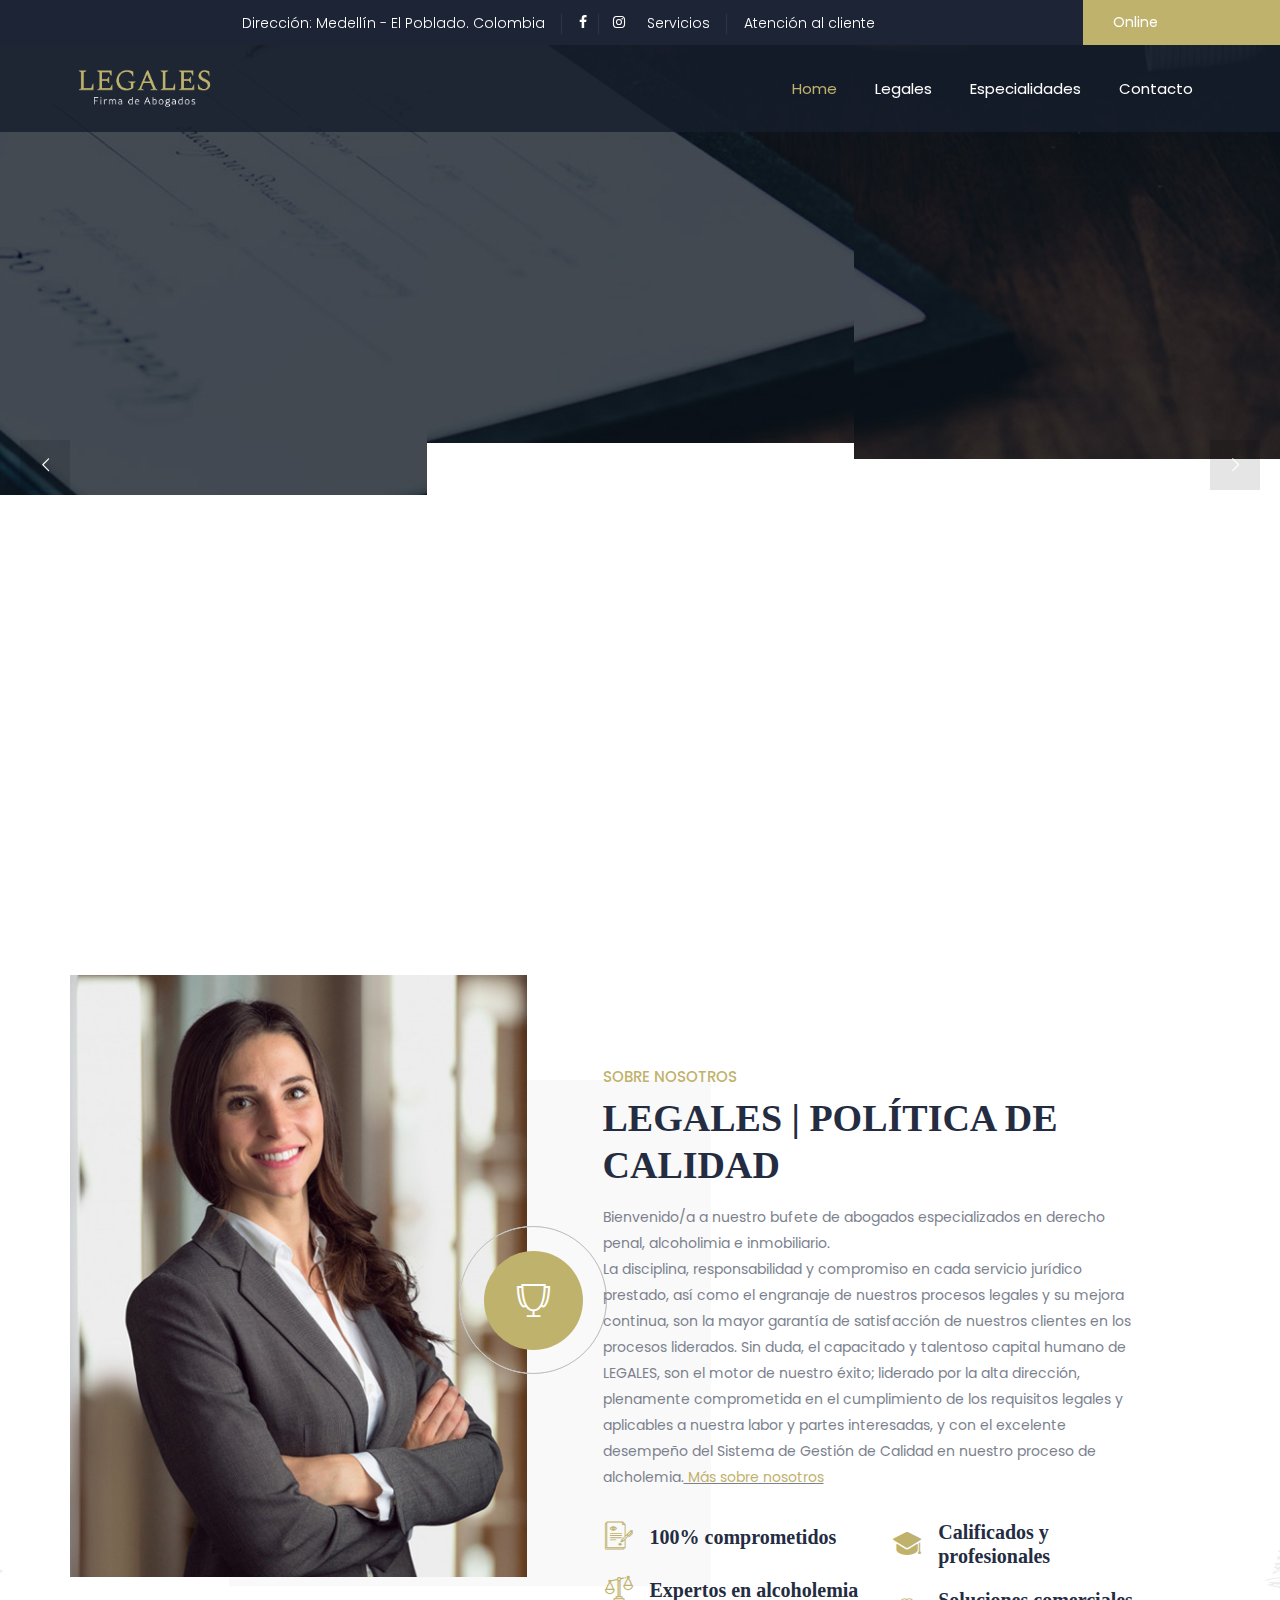
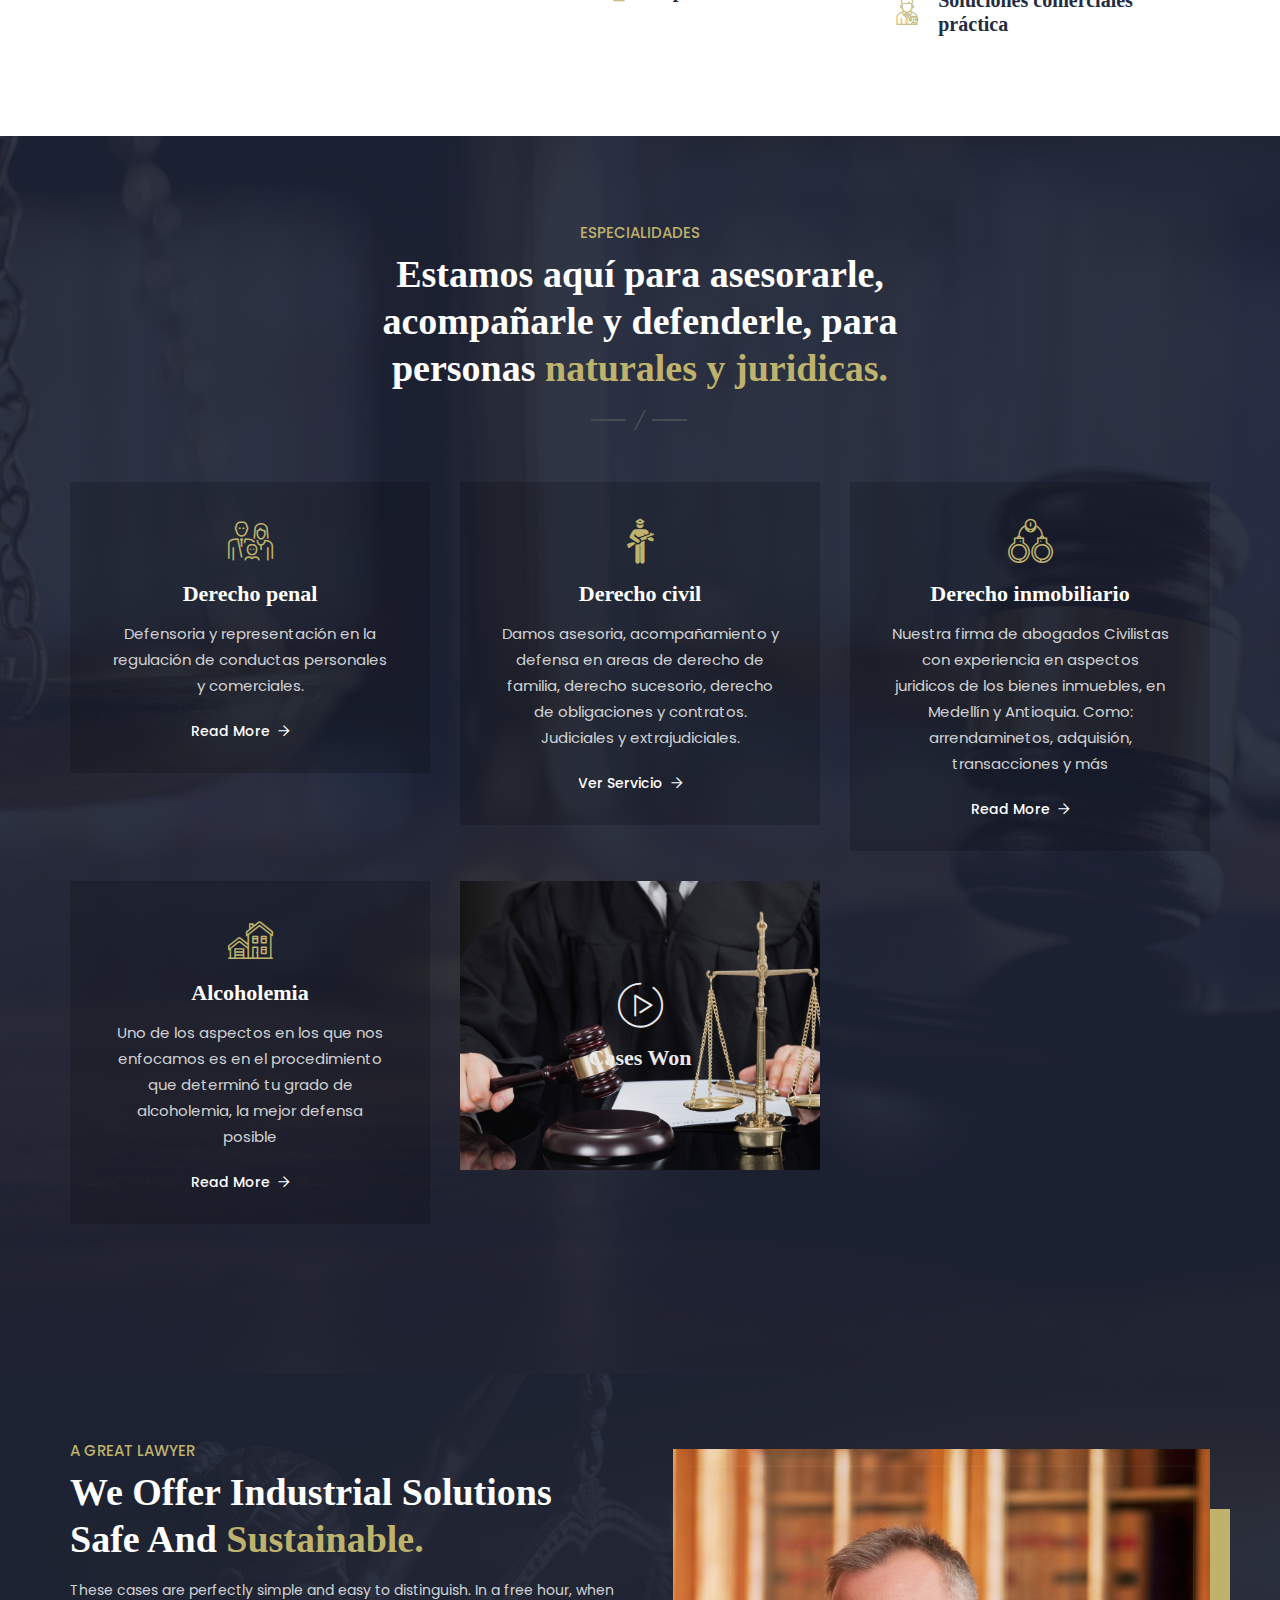
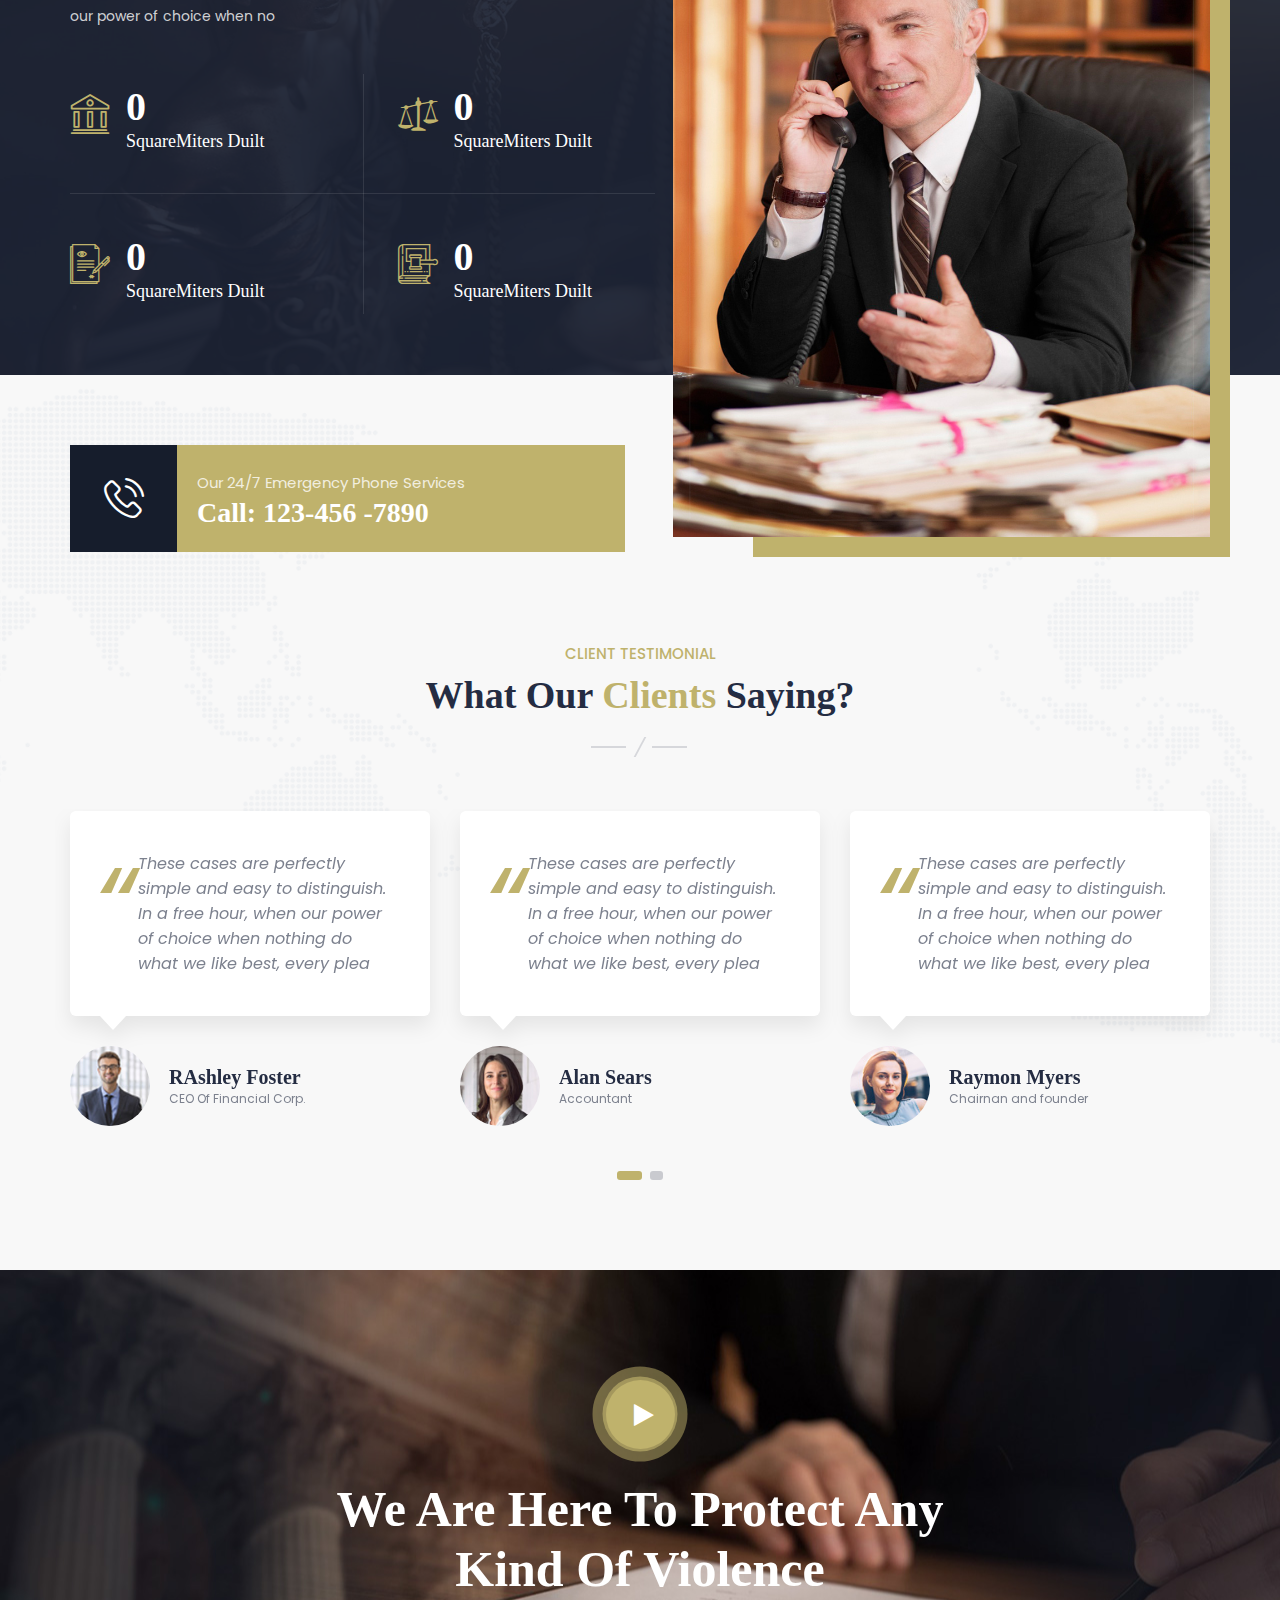
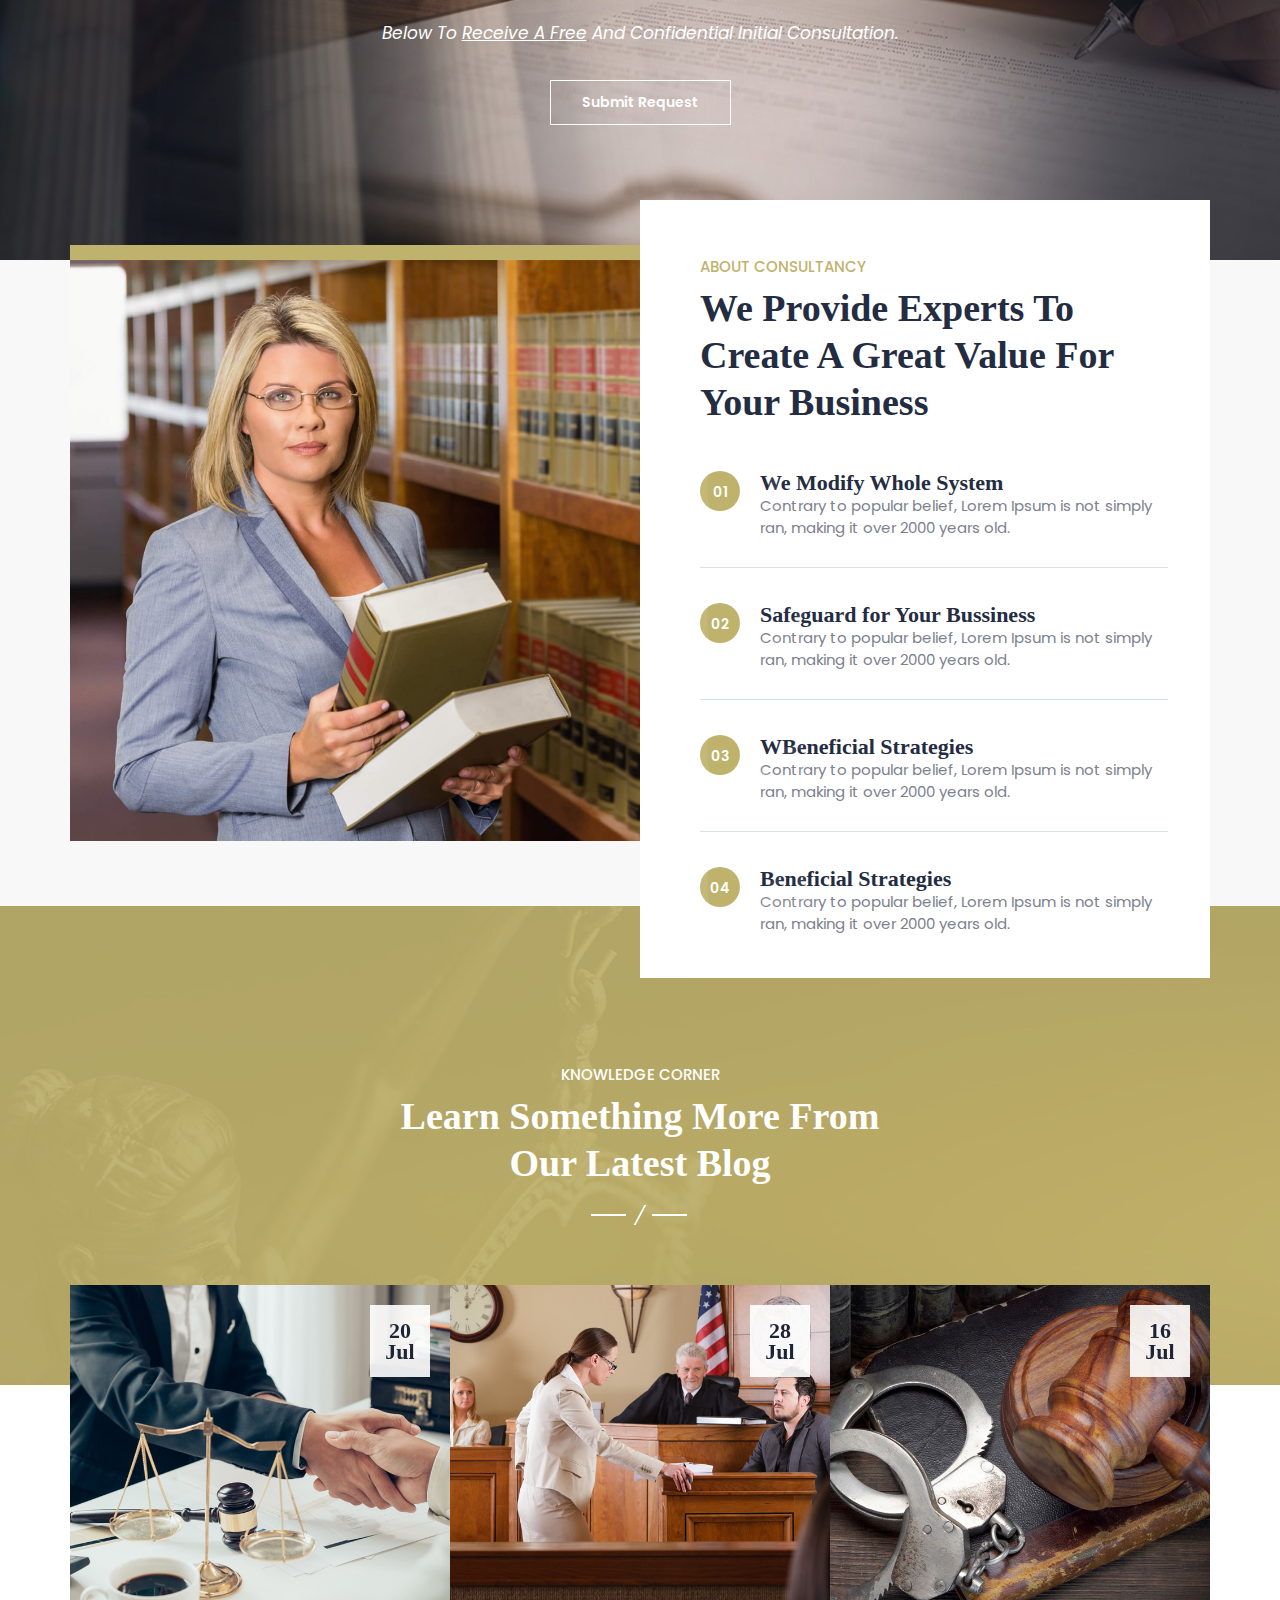
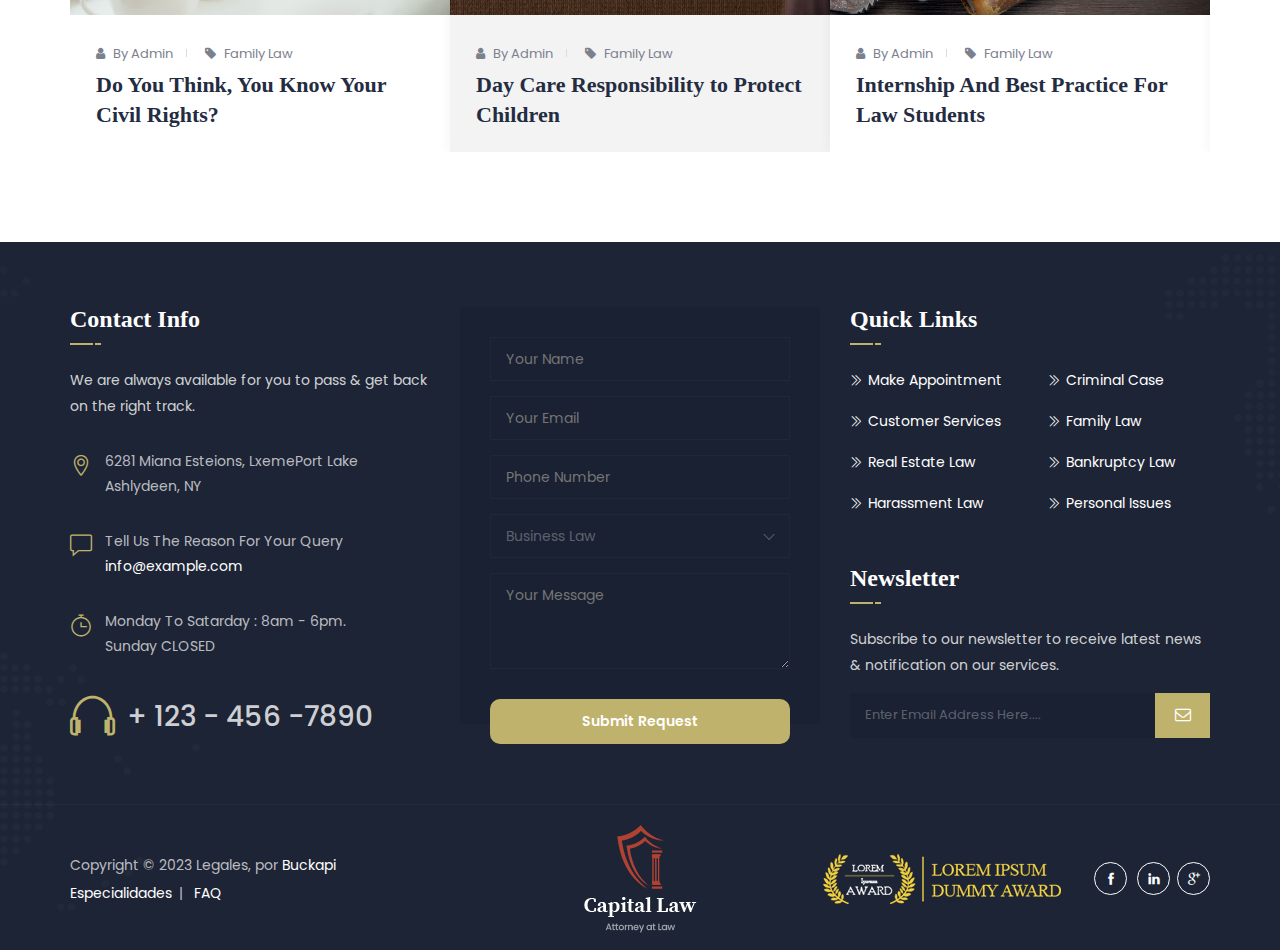
==== commit 9b4d3f61: "index" ====
--- a/index.html
+++ b/index.html
@@ -769,12 +769,12 @@
                             <!-- section title -->
                             <div class="section-title">
                                 <div class="title-header">
-                                    <h5>About Us</h5>
-                                    <h2 class="title">We Always Fight For Your Justice To Win</h2>
+                                    <h5>Sobre nosotros</h5>
+                                    <h2 class="title">LEGALES | POLÍTICA DE CALIDAD</h2>
                                 </div>
                             </div><!-- section title end -->
                             <div class="mb-20 mr-15 mt-15">
-                                <p>These cases are perfectly simple and easy to distinguish. In a free hour, when our power of choice when nothing prevents our being able to do what we like best, every pleasure is to be welcomed and every pain avoided.  Ut enim ad minim veniam, quis nostrud exercitation. Duis aute irure dolor in reprehen derit in voluptate velit esse cillum dolore eu fugiat nulla pariatur.<u><a href="#" class="ttm-textcolor-skincolor"> read more </a></u></p>
+                                <p>Bienvenido/a a nuestro bufete de abogados especializados en derecho penal, alcoholimia e inmobiliario. <br> La disciplina, responsabilidad y compromiso en cada servicio jurídico prestado, así como el engranaje de nuestros procesos legales y su mejora continua, son la mayor garantía de satisfacción de nuestros clientes en los procesos liderados. Sin duda, el capacitado y talentoso capital humano de LEGALES, son el motor de nuestro éxito; liderado por la alta dirección, plenamente comprometida en el cumplimiento de los requisitos legales y aplicables a nuestra labor y partes interesadas, y con el excelente desempeño del Sistema de Gestión de Calidad en nuestro proceso de alcholemia.<u><a href="#" class="ttm-textcolor-skincolor"> Más sobre nosotros </a></u></p>
                             </div>
                             <div class="row">
                                 <div class="col-md-6">
@@ -787,7 +787,7 @@
                                         </div>
                                         <div class="featured-content">
                                             <div class="featured-title">
-                                                <h5>100% Success Rate</h5>
+                                                <h5>100% comprometidos</h5>
                                             </div>
                                         </div>
                                     </div><!--featured-icon-box end-->
@@ -800,7 +800,7 @@
                                         </div>
                                         <div class="featured-content">
                                             <div class="featured-title">
-                                                <h5>Expert Legal Services</h5>
+                                                <h5>Expertos en alcoholemia</h5>
                                             </div>
                                         </div>
                                     </div><!--featured-icon-box end-->
@@ -815,7 +815,7 @@
                                         </div>
                                         <div class="featured-content">
                                             <div class="featured-title">
-                                                <h5>Highly Recommend</h5>
+                                                <h5>Calificados y profesionales</h5>
                                             </div>
                                         </div>
                                     </div><!--featured-icon-box end-->
@@ -828,7 +828,7 @@
                                         </div>
                                         <div class="featured-content">
                                             <div class="featured-title">
-                                                <h5>Expert Attorneys</h5>
+                                                <h5>Soluciones comerciales práctica</h5>
                                             </div>
                                         </div>
                                     </div><!--featured-icon-box end-->
@@ -842,16 +842,17 @@
         <!--Justice-section end-->
 
         <!--practice-section-->
-        <section class="ttm-row practice-section pb-80 ttm-bgcolor-grey clearfix">
+        <section class="ttm-row services-section ttm-bgcolor-darkgrey bg-img1 ttm-bg ttm-bgimage-yes clearfix">
+            <div class="ttm-row-wrapper-bg-layer ttm-bg-layer"></div>
             <div class="container">
                 <!-- row -->
                 <div class="row">
-                    <div class="col-lg-7 m-auto">
+                    <div class="col-md-7 m-auto">
                         <!-- section-title -->
                         <div class="section-title with-sep title-style-center_text">
                             <div class="title-header">
-                                <h5>How Can We Help You</h5>
-                                <h2 class="title">Area Of<strong class="ttm-textcolor-skincolor"> Practice</strong></h2>
+                                <h5>Especialidades</h5>
+                                <h2 class="title">Estamos aquí para asesorarle, acompañarle y defenderle, para personas  <strong class="ttm-textcolor-skincolor"> naturales y juridicas.</strong></h2>
                             </div>
                             <ul class="title-shape text-center">
                                 <li></li>
@@ -861,159 +862,143 @@
                         </div><!-- section-title end -->
                     </div>
                 </div><!-- row end -->
-                <!-- slick_slider -->
-                <div class="row slick_slider" data-slick='{"slidesToShow": 3, "slidesToScroll": 3, "arrows":false, "autoplay":true, "infinite":true}'>
-                    <div class="ttm-box-col-wrapper col-lg-4">
-                        <!-- featured-imagebox -->
-                        <div class="featured-imagebox featured-imagebox-practice">
-                            <div class="ttm-box-view-content-inner">
-                                <!-- featured-thumbnail -->
-                                <div class="featured-thumbnail">
-                                    <a href="#"> <img class="img-fluid" src="images/portfolio/post-one-1200x800.jpg" alt="image"></a>
-                                </div><!-- featured-thumbnail end-->
-                                <div class="featured-thumbnail-icon-block">
-                                    <div class="icon">
-                                        <i class="flaticon-fine"></i>
-                                    </div>
+                <div class="row">
+                    <div class="col-lg-4 col-md-6 col-sm-6">
+                        <!--featured-icon-box-->
+                        <div class="featured-icon-box style1 top-icon text-center">
+                            <!-- ttm-box-view-overla -->
+                            <div class="ttm-box-view-overlay">
+                                <div class="col-bg-img-one ttm-col-bgimage-yes ttm-bg">
+                                    <div class="ttm-col-wrapper-bg-layer ttm-bg-layer"></div>
+                                </div>
+                                <img src="images/bg-image/col-bgimage-1.jpg" class="ttm-equal-height-image" alt="bg-image">
+                            </div><!-- ttm-box-view-overlay end -->
+                            <div class="featured-icon">
+                                <div class="ttm-icon ttm-icon_element-onlytxt ttm-icon_element-color-skincolor ttm-icon_element-size-lg">
+                                    <i class="flaticon-family"></i>
                                 </div>
                             </div>
                             <div class="featured-content">
                                 <div class="featured-title">
-                                    <h5><a href="#">Family Lawyer</a></h5>
+                                    <h5>Derecho penal</h5>
                                 </div>
                                 <div class="featured-desc">
-                                    <p>Crop protection encompasses: Pesticide-based approaches such as herbicides, insecticides and fungicides.</p>
-                                </div>
-                                <a class="ttm-btn ttm-btn-size-md ttm-icon-btn-right btn-inline" href="#">learn more<i class="fa fa-angle-right"></i></a>
-                            </div>
-                        </div><!-- featured-imagebox -->
-                    </div>
-                    <div class="ttm-box-col-wrapper col-lg-4">
-                        <!-- featured-imagebox -->
-                        <div class="featured-imagebox featured-imagebox-practice">
-                            <div class="ttm-box-view-content-inner">
-                                <!-- featured-thumbnail -->
-                                <div class="featured-thumbnail">
-                                    <a href="#"> <img class="img-fluid" src="images/portfolio/post-two-1200x800.jpg" alt="image"></a>
-                                </div><!-- featured-thumbnail end-->
-                                <div class="featured-thumbnail-icon-block">
-                                    <div class="icon">
-                                        <i class="flaticon-insurance"></i>
-                                    </div>
+                                    <p>Defensoria y representación en la regulación de conductas personales y comerciales.</p>
+                                </div>
+                                <a class="ttm-btn ttm-btn-size-sm ttm-icon-btn-right ttm-btn-color-white btn-inline" href="#">read more<i class="ti ti-arrow-right"></i></a>
+                            </div>
+                        </div><!-- featured-icon-box end-->
+                    </div>
+                    <div class="col-lg-4 col-md-6 col-sm-6">
+                        <!--featured-icon-box-->
+                        <div class="featured-icon-box style1 top-icon text-center">
+                            <!-- ttm-box-view-overla -->
+                            <div class="ttm-box-view-overlay">
+                                <div class="col-bg-img-two ttm-col-bgimage-yes ttm-bg">
+                                    <div class="ttm-col-wrapper-bg-layer ttm-bg-layer"></div>
+                                </div>
+                                <img src="images/bg-image/col-bgimage-2.jpg" class="ttm-equal-height-image" alt="bg-image">
+                            </div><!-- ttm-box-view-overlay end -->
+                            <div class="featured-icon">
+                                <div class="ttm-icon ttm-icon_element-onlytxt ttm-icon_element-color-skincolor ttm-icon_element-size-lg">
+                                    <i class="flaticon-guard"></i>
                                 </div>
                             </div>
                             <div class="featured-content">
                                 <div class="featured-title">
-                                    <h5><a href="#">Criminal Lawyer</a></h5>
+                                    <h5>Derecho civil </h5>
                                 </div>
                                 <div class="featured-desc">
-                                    <p>Crop protection encompasses: Pesticide-based approaches such as herbicides, insecticides and fungicides.</p>
-                                </div>
-                                <a class="ttm-btn ttm-btn-size-md ttm-icon-btn-right btn-inline" href="#">learn more<i class="fa fa-angle-right"></i></a>
-                            </div>
-                        </div><!-- featured-imagebox -->
-                    </div>
-                    <div class="ttm-box-col-wrapper col-lg-4">
-                        <!-- featured-imagebox -->
-                        <div class="featured-imagebox featured-imagebox-practice">
-                            <div class="ttm-box-view-content-inner">
-                                <!-- featured-thumbnail -->
-                                <div class="featured-thumbnail">
-                                    <a href="#"> <img class="img-fluid" src="images/portfolio/post-three-1200x800.jpg" alt="image"></a>
-                                </div><!-- featured-thumbnail end-->
-                                <div class="featured-thumbnail-icon-block">
-                                    <div class="icon">
-                                        <i class="flaticon-prison"></i>
-                                    </div>
+                                    <p>Damos asesoria, acompañamiento y defensa en areas de derecho de familia, derecho sucesorio, derecho de obligaciones y contratos. Judiciales y extrajudiciales.</p>
+                                </div>
+                                <a class="ttm-btn ttm-btn-size-sm ttm-icon-btn-right ttm-btn-color-white btn-inline" href="#">Ver servicio<i class="ti ti-arrow-right"></i></a>
+                            </div>
+                        </div><!-- featured-icon-box end-->
+                    </div>
+                    <div class="col-lg-4 col-md-6 col-sm-6">
+                        <!--featured-icon-box-->
+                        <div class="featured-icon-box style1 top-icon text-center">
+                            <!-- ttm-box-view-overla -->
+                            <div class="ttm-box-view-overlay">
+                                <div class="col-bg-img-three ttm-col-bgimage-yes ttm-bg">
+                                    <div class="ttm-col-wrapper-bg-layer ttm-bg-layer"></div>
+                                </div>
+                                <img src="images/bg-image/col-bgimage-3.jpg" class="ttm-equal-height-image" alt="bg-image">
+                            </div><!-- ttm-box-view-overlay end -->
+                            <div class="featured-icon">
+                                <div class="ttm-icon ttm-icon_element-onlytxt ttm-icon_element-color-skincolor ttm-icon_element-size-lg">
+                                    <i class="flaticon-fine"></i>
                                 </div>
                             </div>
                             <div class="featured-content">
                                 <div class="featured-title">
-                                    <h5><a href="#">Financial Lawyer</a></h5>
+                                    <h5>Derecho inmobiliario</h5>
                                 </div>
                                 <div class="featured-desc">
-                                    <p>Crop protection encompasses: Pesticide-based approaches such as herbicides, insecticides and fungicides.</p>
-                                </div>
-                                <a class="ttm-btn ttm-btn-size-md ttm-icon-btn-right btn-inline" href="#">learn more<i class="fa fa-angle-right"></i></a>
-                            </div>
-                        </div><!-- featured-imagebox -->
-                    </div>
-                    <div class="ttm-box-col-wrapper col-lg-4">
-                        <!-- featured-imagebox -->
-                        <div class="featured-imagebox featured-imagebox-practice">
-                            <div class="ttm-box-view-content-inner">
-                                <!-- featured-thumbnail -->
-                                <div class="featured-thumbnail">
-                                    <a href="#"> <img class="img-fluid" src="images/portfolio/post-four-1200x800.jpg" alt="image"></a>
-                                </div><!-- featured-thumbnail end-->
-                                <div class="featured-thumbnail-icon-block">
-                                    <div class="icon">
-                                        <i class="flaticon-lawyer-10"></i>
-                                    </div>
+                                    <p>Nuestra firma de abogados Civilistas con experiencia en aspectos juridicos de los bienes inmuebles, en Medellín y Antioquia. Como: arrendaminetos, adquisión, transacciones y más</p>
+                                </div>
+                                <a class="ttm-btn ttm-btn-size-sm ttm-icon-btn-right ttm-btn-color-white btn-inline" href="#">read more<i class="ti ti-arrow-right"></i></a>
+                            </div>
+                        </div><!-- featured-icon-box end-->
+                    </div>
+                   
+                    <div class="col-lg-4 col-md-6 col-sm-6">
+                        <!--featured-icon-box-->
+                        <div class="featured-icon-box style1 top-icon text-center">
+                            <!-- ttm-box-view-overla -->
+                            <div class="ttm-box-view-overlay">
+                                <div class="col-bg-img-five ttm-col-bgimage-yes ttm-bg">
+                                    <div class="ttm-col-wrapper-bg-layer ttm-bg-layer"></div>
+                                </div>
+                                <img src="images/bg-image/col-bgimage-5.jpg" class="ttm-equal-height-image" alt="bg-image">
+                            </div><!-- ttm-box-view-overlay end -->
+                            <div class="featured-icon">
+                                <div class="ttm-icon ttm-icon_element-onlytxt ttm-icon_element-color-skincolor ttm-icon_element-size-lg">
+                                    <i class="flaticon-house"></i>
                                 </div>
                             </div>
                             <div class="featured-content">
                                 <div class="featured-title">
-                                    <h5><a href="#">International Lawyer</a></h5>
+                                    <h5>Alcoholemia</h5>
                                 </div>
                                 <div class="featured-desc">
-                                    <p>Crop protection encompasses: Pesticide-based approaches such as herbicides, insecticides and fungicides.</p>
-                                </div>
-                                <a class="ttm-btn ttm-btn-size-md ttm-icon-btn-right btn-inline" href="#">learn more<i class="fa fa-angle-right"></i></a>
-                            </div>
-                        </div><!-- featured-imagebox -->
-                    </div>
-                    <div class="ttm-box-col-wrapper col-lg-4">
-                        <!-- featured-imagebox -->
-                        <div class="featured-imagebox featured-imagebox-practice">
-                            <div class="ttm-box-view-content-inner">
-                                <!-- featured-thumbnail -->
-                                <div class="featured-thumbnail">
-                                    <a href="#"> <img class="img-fluid" src="images/portfolio/post-five-1200x800.jpg" alt="image"></a>
-                                </div><!-- featured-thumbnail end-->
-                                <div class="featured-thumbnail-icon-block">
-                                    <div class="icon">
-                                        <i class="flaticon-lawyer-12"></i>
-                                    </div>
-                                </div>
-                            </div>
-                            <div class="featured-content">
-                                <div class="featured-title">
-                                    <h5><a href="#">Real Estate Lawyer</a></h5>
-                                </div>
-                                <div class="featured-desc">
-                                    <p>Crop protection encompasses: Pesticide-based approaches such as herbicides, insecticides and fungicides.</p>
-                                </div>
-                                <a class="ttm-btn ttm-btn-size-md ttm-icon-btn-right btn-inline" href="#">learn more<i class="fa fa-angle-right"></i></a>
-                            </div>
-                        </div><!-- featured-imagebox -->
-                    </div>
-                    <div class="ttm-box-col-wrapper col-lg-4">
-                        <!-- featured-imagebox -->
-                        <div class="featured-imagebox featured-imagebox-practice">
-                            <div class="ttm-box-view-content-inner">
-                                <!-- featured-thumbnail -->
-                                <div class="featured-thumbnail">
-                                    <a href="#"> <img class="img-fluid" src="images/portfolio/post-six-1200x800.jpg" alt="image"></a>
-                                </div><!-- featured-thumbnail end-->
-                                <div class="featured-thumbnail-icon-block">
-                                    <div class="icon">
-                                        <i class="flaticon-lawyer-13"></i>
-                                    </div>
-                                </div>
-                            </div>
-                            <div class="featured-content">
-                                <div class="featured-title">
-                                    <h5><a href="#">Education Lawyer</a></h5>
-                                </div>
-                                <div class="featured-desc">
-                                    <p>Crop protection encompasses: Pesticide-based approaches such as herbicides, insecticides and fungicides.</p>
-                                </div>
-                                <a class="ttm-btn ttm-btn-size-md ttm-icon-btn-right btn-inline" href="#">learn more<i class="fa fa-angle-right"></i></a>
-                            </div>
-                        </div><!-- featured-imagebox -->
-                    </div>
-                </div><!-- row end -->
+                                    <p>Uno de los aspectos en los que nos enfocamos es en el procedimiento que determinó tu grado de alcoholemia, la mejor defensa posible</p>
+                                </div>
+                                <a class="ttm-btn ttm-btn-size-sm ttm-icon-btn-right ttm-btn-color-white btn-inline" href="#">read more<i class="ti ti-arrow-right"></i></a>
+                            </div>
+                        </div><!-- featured-icon-box end-->
+                    </div>
+                    <div class="col-md-4 col-sm-6">
+                        <!--featured-icon-box-->
+                        <div class="featured-icon-box style1 p-0 top-icon text-center">
+                            <!-- ttm-box-view-overla -->
+                            <div class="ttm-box-view-overlay">
+                                <div class="col-bg-img-five ttm-col-bgimage-yes ttm-bg">
+                                    <div class="ttm-col-wrapper-bg-layer ttm-bg-layer"></div>
+                                </div>
+                                <img src="images/bg-image/col-bgimage-5.jpg" class="ttm-equal-height-image" alt="bg-image">
+                            </div><!-- ttm-box-view-overlay end -->
+                            <!-- ttm-box-view-overla -->
+                            <div class="col-bg-img-six ttm-col-bgimage-yes ttm-bg pt-100 pb-100">
+                                <div class="ttm-col-wrapper-bg-layer ttm-bg-layer"></div>
+                                    <div class="layer-content">
+                                        <div class="featured-icon">
+                                            <a class="ttm-play-btn ttm_prettyphoto" href="https://youtu.be/7e90gBu4pas" target="_self">
+                                                <div class="ttm-icon ttm-icon_element-onlytxt ttm-icon_element-color-white ttm-icon_element-size-lg">
+                                                    <i class="flaticon-play-button"></i>
+                                                </div>
+                                            </a>
+                                        </div>
+                                        <div class="featured-content">
+                                            <div class="featured-title">
+                                                <h5 class="mb-0">Cases Won</h5>
+                                            </div>
+                                        </div>
+                                    </div>
+                                </div>
+                        </div><!-- ttm-box-view-overlay end -->
+                    </div><!-- featured-icon-box end-->
+                </div>
             </div>
         </section>
         <!--practice-section end-->
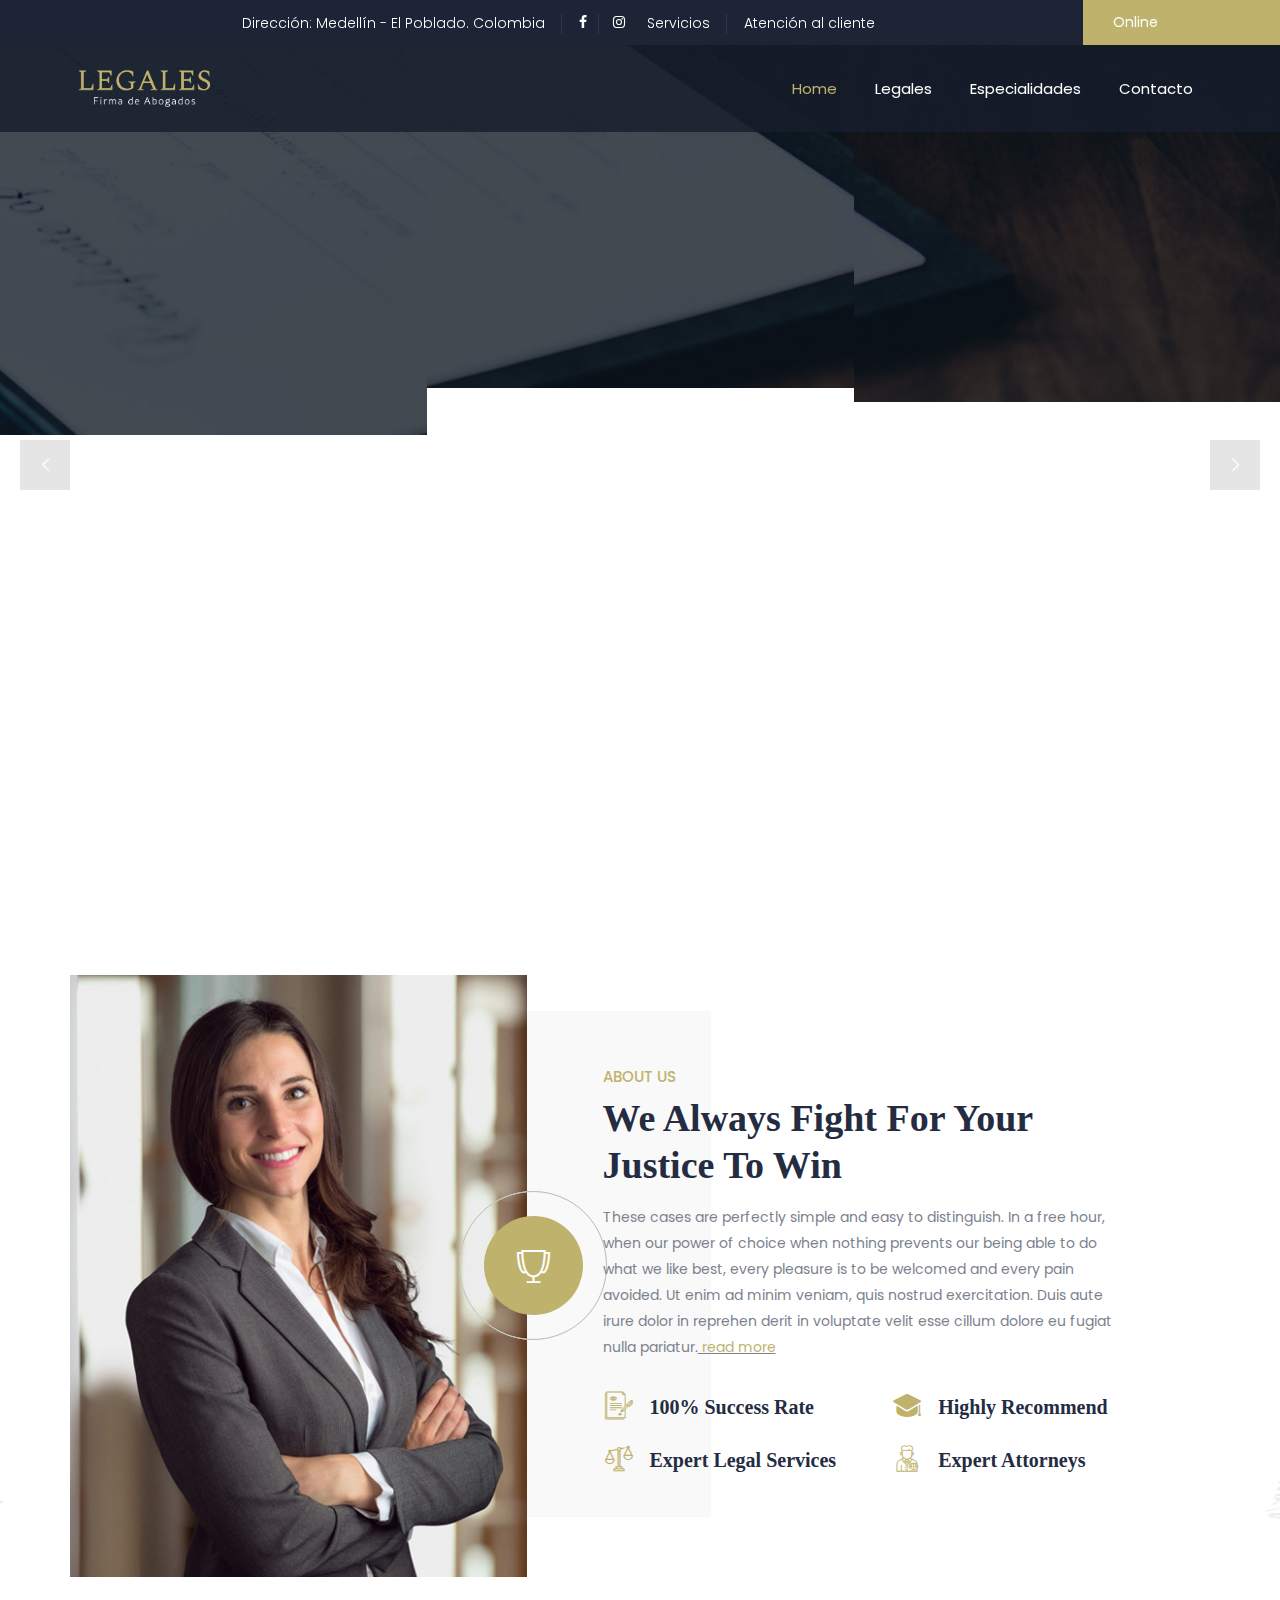
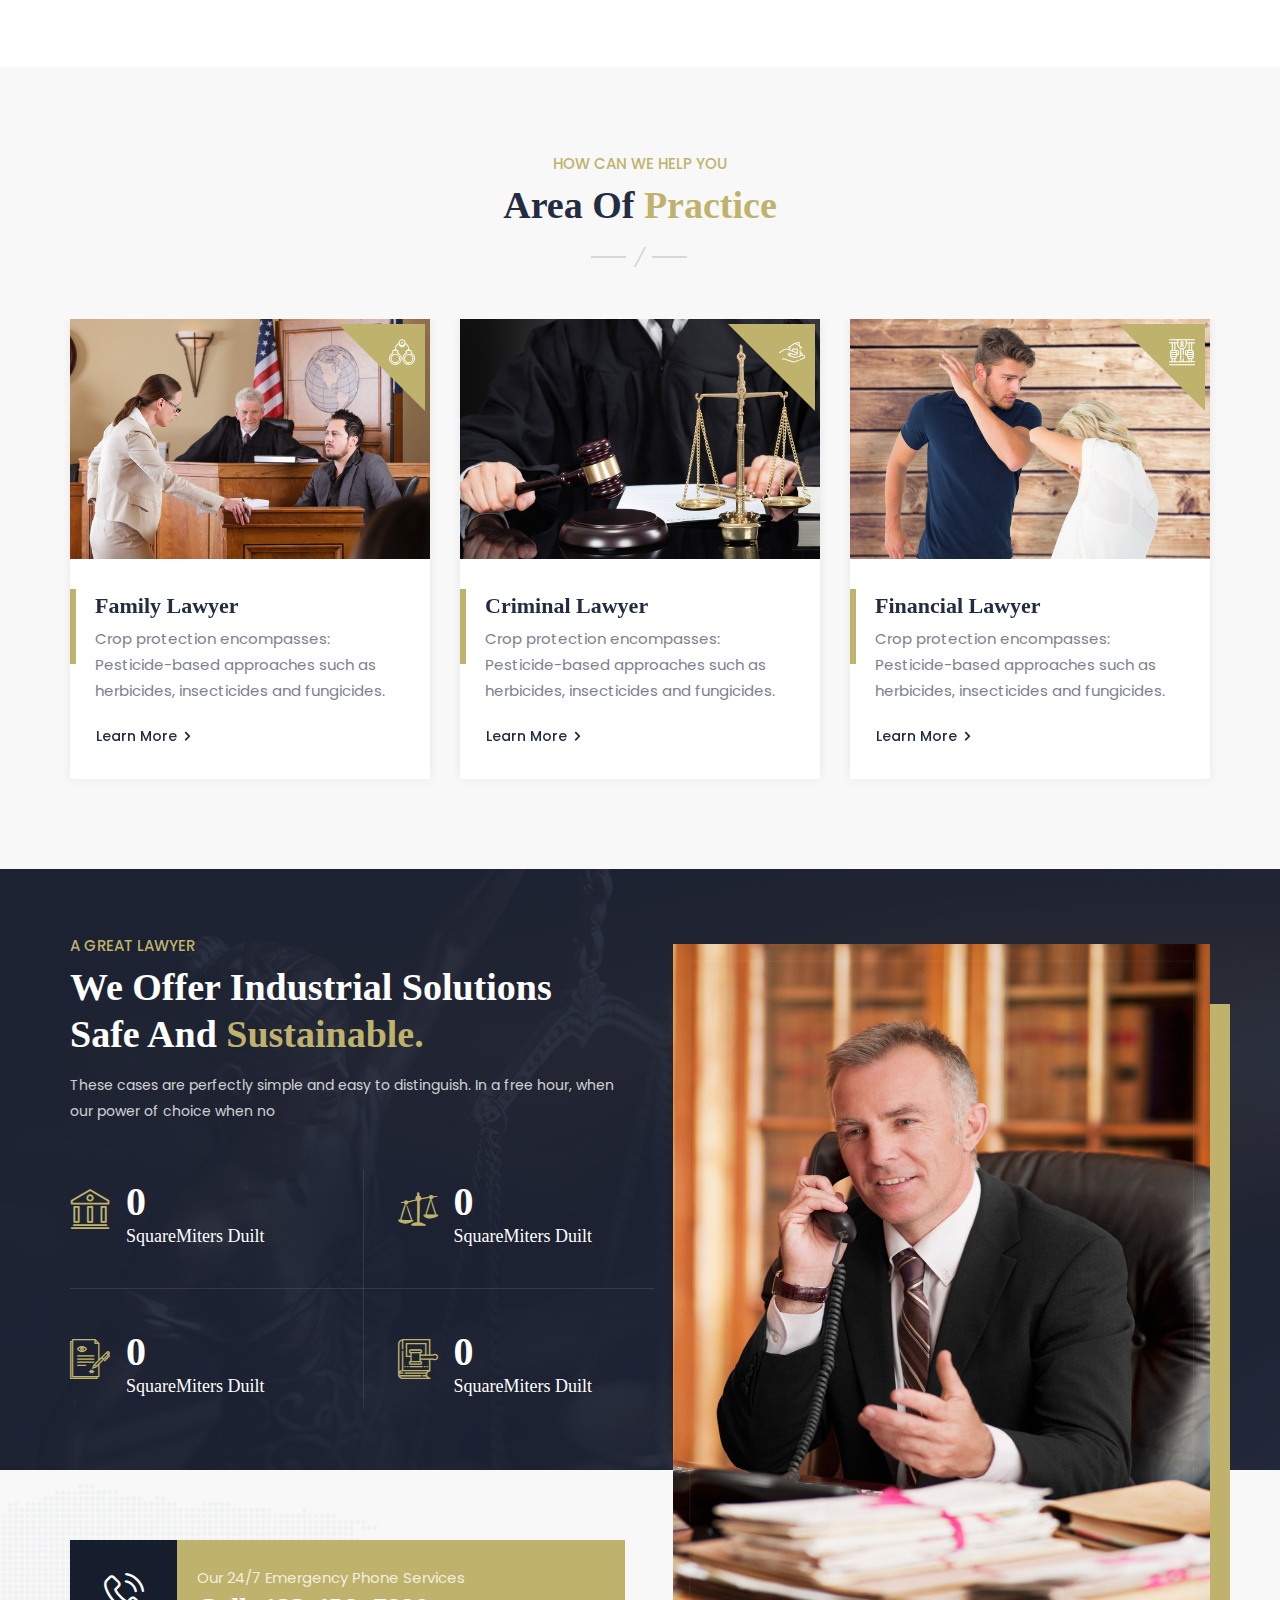
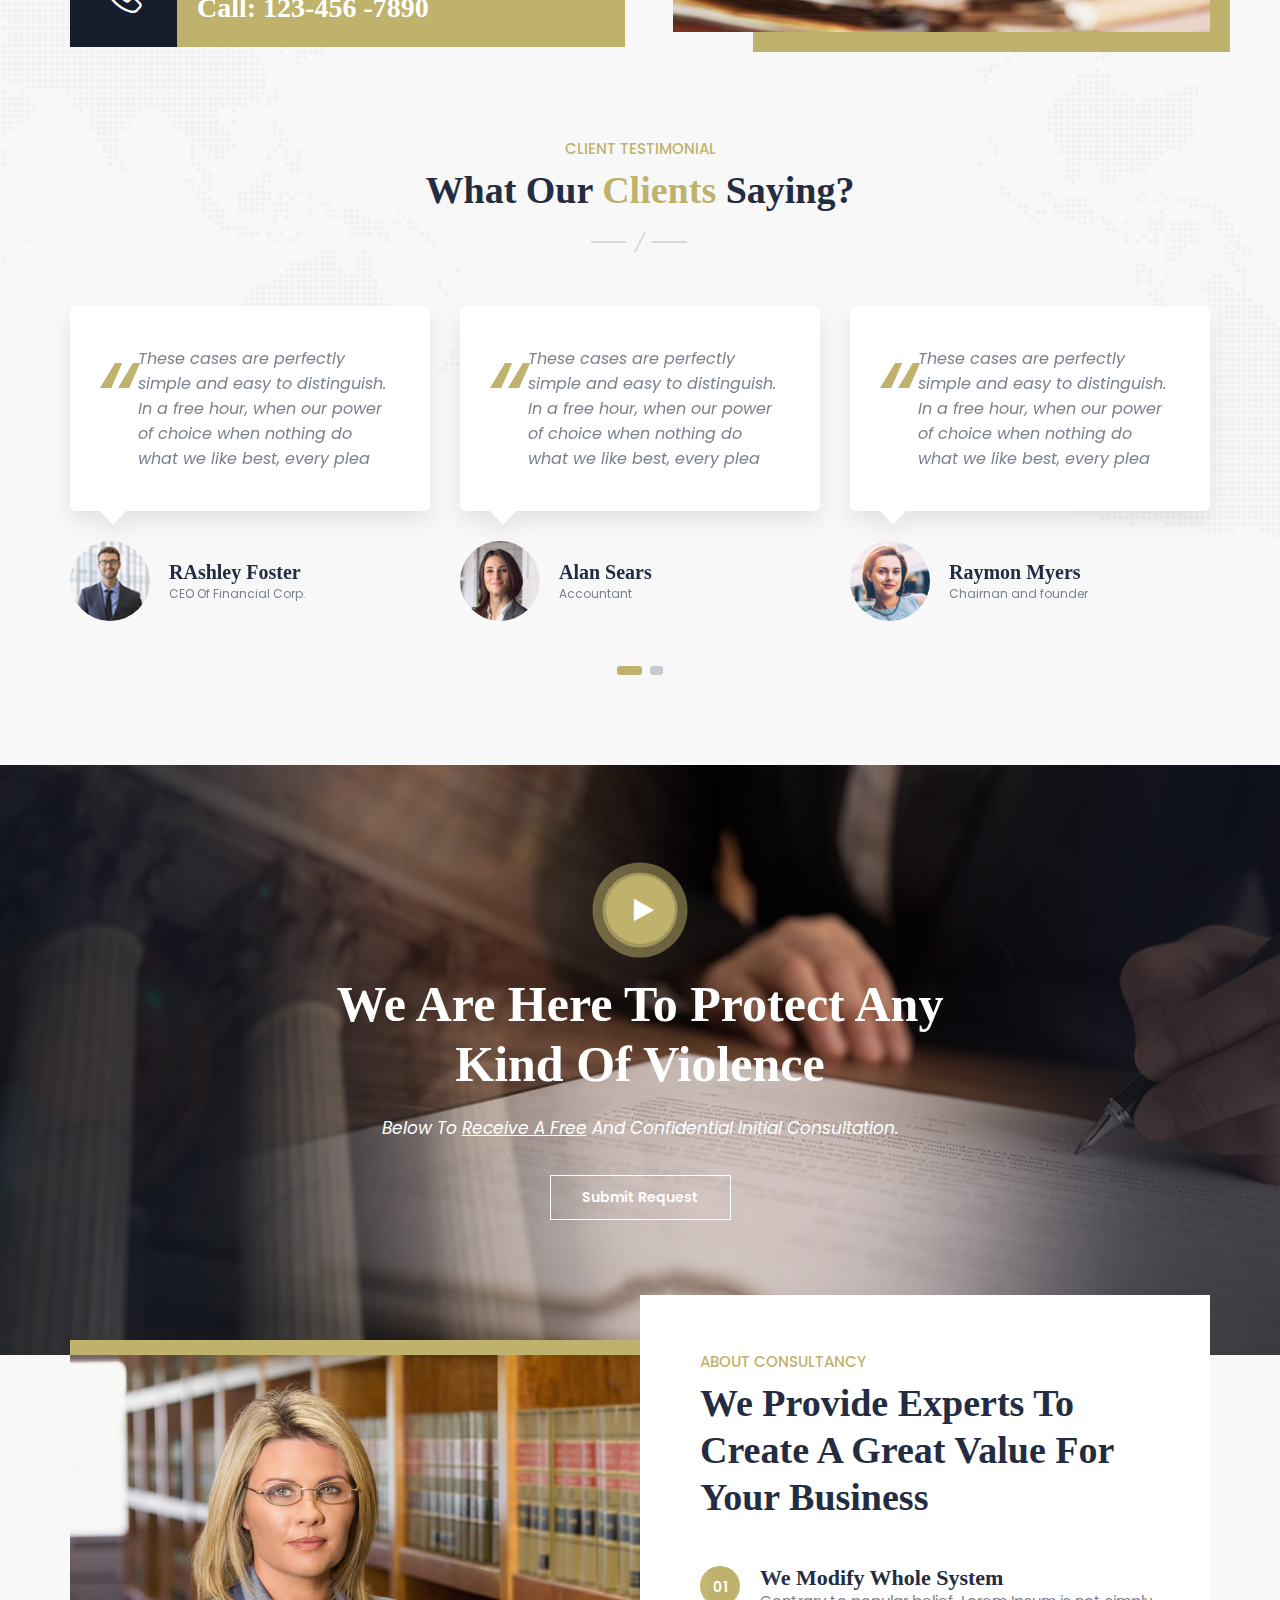
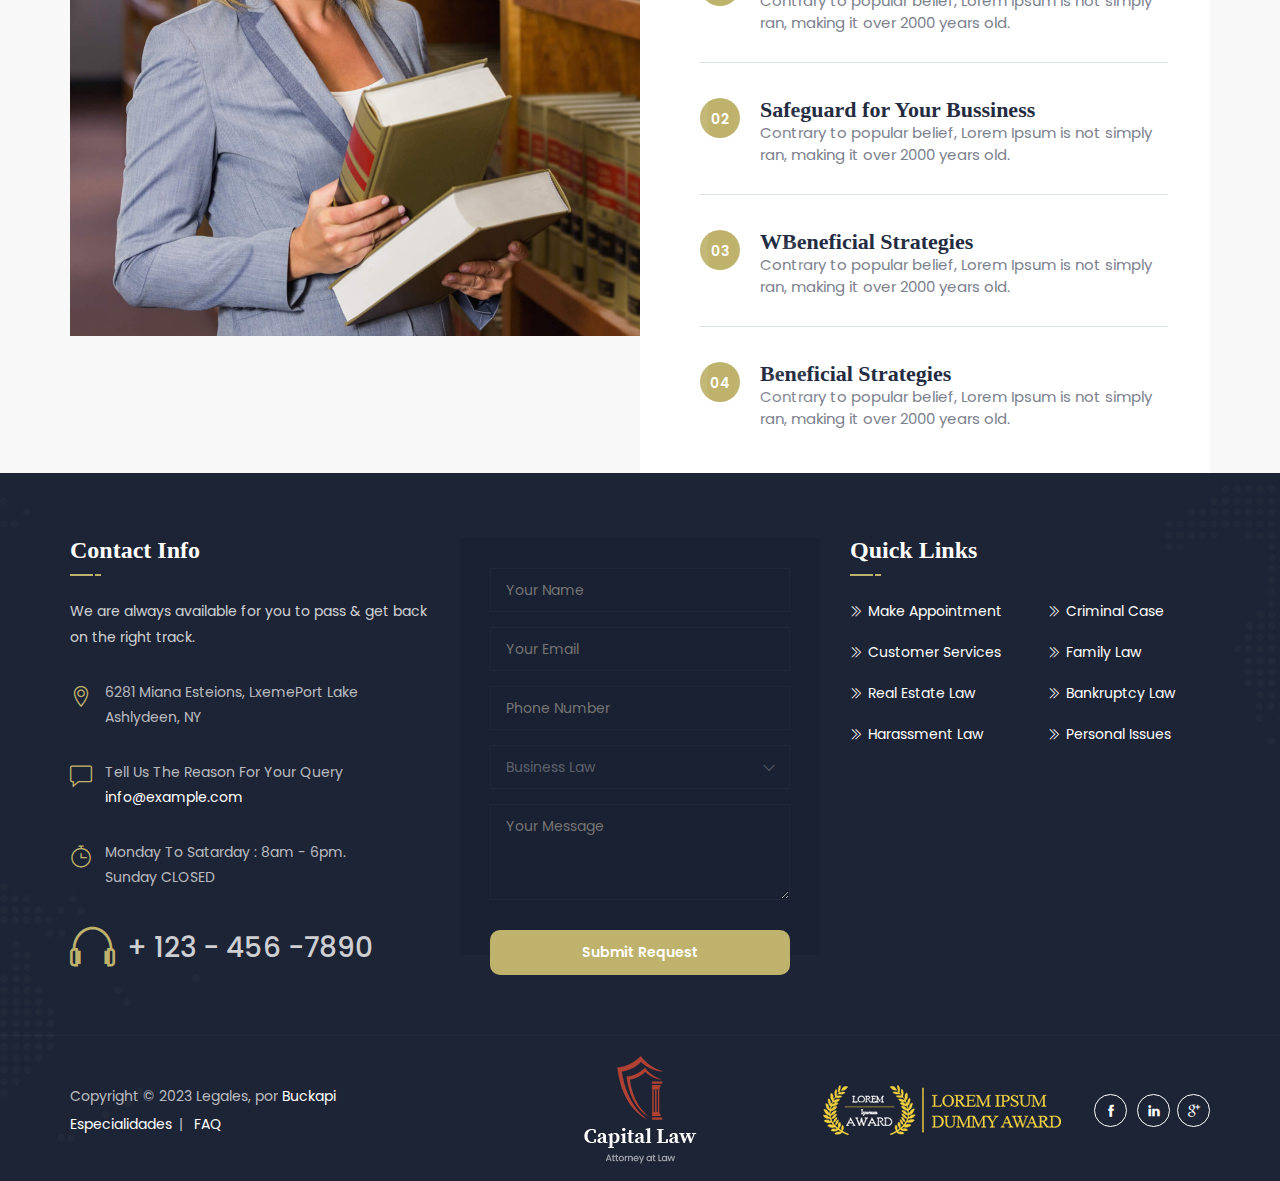
==== commit 21f5bccf: "init" ====
--- a/index.html
+++ b/index.html
@@ -769,12 +769,12 @@
                             <!-- section title -->
                             <div class="section-title">
                                 <div class="title-header">
-                                    <h5>Sobre nosotros</h5>
-                                    <h2 class="title">LEGALES | POLÍTICA DE CALIDAD</h2>
+                                    <h5>About Us</h5>
+                                    <h2 class="title">We Always Fight For Your Justice To Win</h2>
                                 </div>
                             </div><!-- section title end -->
                             <div class="mb-20 mr-15 mt-15">
-                                <p>Bienvenido/a a nuestro bufete de abogados especializados en derecho penal, alcoholimia e inmobiliario. <br> La disciplina, responsabilidad y compromiso en cada servicio jurídico prestado, así como el engranaje de nuestros procesos legales y su mejora continua, son la mayor garantía de satisfacción de nuestros clientes en los procesos liderados. Sin duda, el capacitado y talentoso capital humano de LEGALES, son el motor de nuestro éxito; liderado por la alta dirección, plenamente comprometida en el cumplimiento de los requisitos legales y aplicables a nuestra labor y partes interesadas, y con el excelente desempeño del Sistema de Gestión de Calidad en nuestro proceso de alcholemia.<u><a href="#" class="ttm-textcolor-skincolor"> Más sobre nosotros </a></u></p>
+                                <p>These cases are perfectly simple and easy to distinguish. In a free hour, when our power of choice when nothing prevents our being able to do what we like best, every pleasure is to be welcomed and every pain avoided.  Ut enim ad minim veniam, quis nostrud exercitation. Duis aute irure dolor in reprehen derit in voluptate velit esse cillum dolore eu fugiat nulla pariatur.<u><a href="#" class="ttm-textcolor-skincolor"> read more </a></u></p>
                             </div>
                             <div class="row">
                                 <div class="col-md-6">
@@ -787,7 +787,7 @@
                                         </div>
                                         <div class="featured-content">
                                             <div class="featured-title">
-                                                <h5>100% comprometidos</h5>
+                                                <h5>100% Success Rate</h5>
                                             </div>
                                         </div>
                                     </div><!--featured-icon-box end-->
@@ -800,7 +800,7 @@
                                         </div>
                                         <div class="featured-content">
                                             <div class="featured-title">
-                                                <h5>Expertos en alcoholemia</h5>
+                                                <h5>Expert Legal Services</h5>
                                             </div>
                                         </div>
                                     </div><!--featured-icon-box end-->
@@ -815,7 +815,7 @@
                                         </div>
                                         <div class="featured-content">
                                             <div class="featured-title">
-                                                <h5>Calificados y profesionales</h5>
+                                                <h5>Highly Recommend</h5>
                                             </div>
                                         </div>
                                     </div><!--featured-icon-box end-->
@@ -828,7 +828,7 @@
                                         </div>
                                         <div class="featured-content">
                                             <div class="featured-title">
-                                                <h5>Soluciones comerciales práctica</h5>
+                                                <h5>Expert Attorneys</h5>
                                             </div>
                                         </div>
                                     </div><!--featured-icon-box end-->
@@ -842,17 +842,16 @@
         <!--Justice-section end-->
 
         <!--practice-section-->
-        <section class="ttm-row services-section ttm-bgcolor-darkgrey bg-img1 ttm-bg ttm-bgimage-yes clearfix">
-            <div class="ttm-row-wrapper-bg-layer ttm-bg-layer"></div>
+        <section class="ttm-row practice-section pb-80 ttm-bgcolor-grey clearfix">
             <div class="container">
                 <!-- row -->
                 <div class="row">
-                    <div class="col-md-7 m-auto">
+                    <div class="col-lg-7 m-auto">
                         <!-- section-title -->
                         <div class="section-title with-sep title-style-center_text">
                             <div class="title-header">
-                                <h5>Especialidades</h5>
-                                <h2 class="title">Estamos aquí para asesorarle, acompañarle y defenderle, para personas  <strong class="ttm-textcolor-skincolor"> naturales y juridicas.</strong></h2>
+                                <h5>How Can We Help You</h5>
+                                <h2 class="title">Area Of<strong class="ttm-textcolor-skincolor"> Practice</strong></h2>
                             </div>
                             <ul class="title-shape text-center">
                                 <li></li>
@@ -862,143 +861,159 @@
                         </div><!-- section-title end -->
                     </div>
                 </div><!-- row end -->
-                <div class="row">
-                    <div class="col-lg-4 col-md-6 col-sm-6">
-                        <!--featured-icon-box-->
-                        <div class="featured-icon-box style1 top-icon text-center">
-                            <!-- ttm-box-view-overla -->
-                            <div class="ttm-box-view-overlay">
-                                <div class="col-bg-img-one ttm-col-bgimage-yes ttm-bg">
-                                    <div class="ttm-col-wrapper-bg-layer ttm-bg-layer"></div>
-                                </div>
-                                <img src="images/bg-image/col-bgimage-1.jpg" class="ttm-equal-height-image" alt="bg-image">
-                            </div><!-- ttm-box-view-overlay end -->
-                            <div class="featured-icon">
-                                <div class="ttm-icon ttm-icon_element-onlytxt ttm-icon_element-color-skincolor ttm-icon_element-size-lg">
-                                    <i class="flaticon-family"></i>
+                <!-- slick_slider -->
+                <div class="row slick_slider" data-slick='{"slidesToShow": 3, "slidesToScroll": 3, "arrows":false, "autoplay":true, "infinite":true}'>
+                    <div class="ttm-box-col-wrapper col-lg-4">
+                        <!-- featured-imagebox -->
+                        <div class="featured-imagebox featured-imagebox-practice">
+                            <div class="ttm-box-view-content-inner">
+                                <!-- featured-thumbnail -->
+                                <div class="featured-thumbnail">
+                                    <a href="#"> <img class="img-fluid" src="images/portfolio/post-one-1200x800.jpg" alt="image"></a>
+                                </div><!-- featured-thumbnail end-->
+                                <div class="featured-thumbnail-icon-block">
+                                    <div class="icon">
+                                        <i class="flaticon-fine"></i>
+                                    </div>
                                 </div>
                             </div>
                             <div class="featured-content">
                                 <div class="featured-title">
-                                    <h5>Derecho penal</h5>
+                                    <h5><a href="#">Family Lawyer</a></h5>
                                 </div>
                                 <div class="featured-desc">
-                                    <p>Defensoria y representación en la regulación de conductas personales y comerciales.</p>
-                                </div>
-                                <a class="ttm-btn ttm-btn-size-sm ttm-icon-btn-right ttm-btn-color-white btn-inline" href="#">read more<i class="ti ti-arrow-right"></i></a>
-                            </div>
-                        </div><!-- featured-icon-box end-->
-                    </div>
-                    <div class="col-lg-4 col-md-6 col-sm-6">
-                        <!--featured-icon-box-->
-                        <div class="featured-icon-box style1 top-icon text-center">
-                            <!-- ttm-box-view-overla -->
-                            <div class="ttm-box-view-overlay">
-                                <div class="col-bg-img-two ttm-col-bgimage-yes ttm-bg">
-                                    <div class="ttm-col-wrapper-bg-layer ttm-bg-layer"></div>
-                                </div>
-                                <img src="images/bg-image/col-bgimage-2.jpg" class="ttm-equal-height-image" alt="bg-image">
-                            </div><!-- ttm-box-view-overlay end -->
-                            <div class="featured-icon">
-                                <div class="ttm-icon ttm-icon_element-onlytxt ttm-icon_element-color-skincolor ttm-icon_element-size-lg">
-                                    <i class="flaticon-guard"></i>
+                                    <p>Crop protection encompasses: Pesticide-based approaches such as herbicides, insecticides and fungicides.</p>
+                                </div>
+                                <a class="ttm-btn ttm-btn-size-md ttm-icon-btn-right btn-inline" href="#">learn more<i class="fa fa-angle-right"></i></a>
+                            </div>
+                        </div><!-- featured-imagebox -->
+                    </div>
+                    <div class="ttm-box-col-wrapper col-lg-4">
+                        <!-- featured-imagebox -->
+                        <div class="featured-imagebox featured-imagebox-practice">
+                            <div class="ttm-box-view-content-inner">
+                                <!-- featured-thumbnail -->
+                                <div class="featured-thumbnail">
+                                    <a href="#"> <img class="img-fluid" src="images/portfolio/post-two-1200x800.jpg" alt="image"></a>
+                                </div><!-- featured-thumbnail end-->
+                                <div class="featured-thumbnail-icon-block">
+                                    <div class="icon">
+                                        <i class="flaticon-insurance"></i>
+                                    </div>
                                 </div>
                             </div>
                             <div class="featured-content">
                                 <div class="featured-title">
-                                    <h5>Derecho civil </h5>
+                                    <h5><a href="#">Criminal Lawyer</a></h5>
                                 </div>
                                 <div class="featured-desc">
-                                    <p>Damos asesoria, acompañamiento y defensa en areas de derecho de familia, derecho sucesorio, derecho de obligaciones y contratos. Judiciales y extrajudiciales.</p>
-                                </div>
-                                <a class="ttm-btn ttm-btn-size-sm ttm-icon-btn-right ttm-btn-color-white btn-inline" href="#">Ver servicio<i class="ti ti-arrow-right"></i></a>
-                            </div>
-                        </div><!-- featured-icon-box end-->
-                    </div>
-                    <div class="col-lg-4 col-md-6 col-sm-6">
-                        <!--featured-icon-box-->
-                        <div class="featured-icon-box style1 top-icon text-center">
-                            <!-- ttm-box-view-overla -->
-                            <div class="ttm-box-view-overlay">
-                                <div class="col-bg-img-three ttm-col-bgimage-yes ttm-bg">
-                                    <div class="ttm-col-wrapper-bg-layer ttm-bg-layer"></div>
-                                </div>
-                                <img src="images/bg-image/col-bgimage-3.jpg" class="ttm-equal-height-image" alt="bg-image">
-                            </div><!-- ttm-box-view-overlay end -->
-                            <div class="featured-icon">
-                                <div class="ttm-icon ttm-icon_element-onlytxt ttm-icon_element-color-skincolor ttm-icon_element-size-lg">
-                                    <i class="flaticon-fine"></i>
+                                    <p>Crop protection encompasses: Pesticide-based approaches such as herbicides, insecticides and fungicides.</p>
+                                </div>
+                                <a class="ttm-btn ttm-btn-size-md ttm-icon-btn-right btn-inline" href="#">learn more<i class="fa fa-angle-right"></i></a>
+                            </div>
+                        </div><!-- featured-imagebox -->
+                    </div>
+                    <div class="ttm-box-col-wrapper col-lg-4">
+                        <!-- featured-imagebox -->
+                        <div class="featured-imagebox featured-imagebox-practice">
+                            <div class="ttm-box-view-content-inner">
+                                <!-- featured-thumbnail -->
+                                <div class="featured-thumbnail">
+                                    <a href="#"> <img class="img-fluid" src="images/portfolio/post-three-1200x800.jpg" alt="image"></a>
+                                </div><!-- featured-thumbnail end-->
+                                <div class="featured-thumbnail-icon-block">
+                                    <div class="icon">
+                                        <i class="flaticon-prison"></i>
+                                    </div>
                                 </div>
                             </div>
                             <div class="featured-content">
                                 <div class="featured-title">
-                                    <h5>Derecho inmobiliario</h5>
+                                    <h5><a href="#">Financial Lawyer</a></h5>
                                 </div>
                                 <div class="featured-desc">
-                                    <p>Nuestra firma de abogados Civilistas con experiencia en aspectos juridicos de los bienes inmuebles, en Medellín y Antioquia. Como: arrendaminetos, adquisión, transacciones y más</p>
-                                </div>
-                                <a class="ttm-btn ttm-btn-size-sm ttm-icon-btn-right ttm-btn-color-white btn-inline" href="#">read more<i class="ti ti-arrow-right"></i></a>
-                            </div>
-                        </div><!-- featured-icon-box end-->
-                    </div>
-                   
-                    <div class="col-lg-4 col-md-6 col-sm-6">
-                        <!--featured-icon-box-->
-                        <div class="featured-icon-box style1 top-icon text-center">
-                            <!-- ttm-box-view-overla -->
-                            <div class="ttm-box-view-overlay">
-                                <div class="col-bg-img-five ttm-col-bgimage-yes ttm-bg">
-                                    <div class="ttm-col-wrapper-bg-layer ttm-bg-layer"></div>
-                                </div>
-                                <img src="images/bg-image/col-bgimage-5.jpg" class="ttm-equal-height-image" alt="bg-image">
-                            </div><!-- ttm-box-view-overlay end -->
-                            <div class="featured-icon">
-                                <div class="ttm-icon ttm-icon_element-onlytxt ttm-icon_element-color-skincolor ttm-icon_element-size-lg">
-                                    <i class="flaticon-house"></i>
+                                    <p>Crop protection encompasses: Pesticide-based approaches such as herbicides, insecticides and fungicides.</p>
+                                </div>
+                                <a class="ttm-btn ttm-btn-size-md ttm-icon-btn-right btn-inline" href="#">learn more<i class="fa fa-angle-right"></i></a>
+                            </div>
+                        </div><!-- featured-imagebox -->
+                    </div>
+                    <div class="ttm-box-col-wrapper col-lg-4">
+                        <!-- featured-imagebox -->
+                        <div class="featured-imagebox featured-imagebox-practice">
+                            <div class="ttm-box-view-content-inner">
+                                <!-- featured-thumbnail -->
+                                <div class="featured-thumbnail">
+                                    <a href="#"> <img class="img-fluid" src="images/portfolio/post-four-1200x800.jpg" alt="image"></a>
+                                </div><!-- featured-thumbnail end-->
+                                <div class="featured-thumbnail-icon-block">
+                                    <div class="icon">
+                                        <i class="flaticon-lawyer-10"></i>
+                                    </div>
                                 </div>
                             </div>
                             <div class="featured-content">
                                 <div class="featured-title">
-                                    <h5>Alcoholemia</h5>
+                                    <h5><a href="#">International Lawyer</a></h5>
                                 </div>
                                 <div class="featured-desc">
-                                    <p>Uno de los aspectos en los que nos enfocamos es en el procedimiento que determinó tu grado de alcoholemia, la mejor defensa posible</p>
-                                </div>
-                                <a class="ttm-btn ttm-btn-size-sm ttm-icon-btn-right ttm-btn-color-white btn-inline" href="#">read more<i class="ti ti-arrow-right"></i></a>
-                            </div>
-                        </div><!-- featured-icon-box end-->
-                    </div>
-                    <div class="col-md-4 col-sm-6">
-                        <!--featured-icon-box-->
-                        <div class="featured-icon-box style1 p-0 top-icon text-center">
-                            <!-- ttm-box-view-overla -->
-                            <div class="ttm-box-view-overlay">
-                                <div class="col-bg-img-five ttm-col-bgimage-yes ttm-bg">
-                                    <div class="ttm-col-wrapper-bg-layer ttm-bg-layer"></div>
-                                </div>
-                                <img src="images/bg-image/col-bgimage-5.jpg" class="ttm-equal-height-image" alt="bg-image">
-                            </div><!-- ttm-box-view-overlay end -->
-                            <!-- ttm-box-view-overla -->
-                            <div class="col-bg-img-six ttm-col-bgimage-yes ttm-bg pt-100 pb-100">
-                                <div class="ttm-col-wrapper-bg-layer ttm-bg-layer"></div>
-                                    <div class="layer-content">
-                                        <div class="featured-icon">
-                                            <a class="ttm-play-btn ttm_prettyphoto" href="https://youtu.be/7e90gBu4pas" target="_self">
-                                                <div class="ttm-icon ttm-icon_element-onlytxt ttm-icon_element-color-white ttm-icon_element-size-lg">
-                                                    <i class="flaticon-play-button"></i>
-                                                </div>
-                                            </a>
-                                        </div>
-                                        <div class="featured-content">
-                                            <div class="featured-title">
-                                                <h5 class="mb-0">Cases Won</h5>
-                                            </div>
-                                        </div>
-                                    </div>
-                                </div>
-                        </div><!-- ttm-box-view-overlay end -->
-                    </div><!-- featured-icon-box end-->
-                </div>
+                                    <p>Crop protection encompasses: Pesticide-based approaches such as herbicides, insecticides and fungicides.</p>
+                                </div>
+                                <a class="ttm-btn ttm-btn-size-md ttm-icon-btn-right btn-inline" href="#">learn more<i class="fa fa-angle-right"></i></a>
+                            </div>
+                        </div><!-- featured-imagebox -->
+                    </div>
+                    <div class="ttm-box-col-wrapper col-lg-4">
+                        <!-- featured-imagebox -->
+                        <div class="featured-imagebox featured-imagebox-practice">
+                            <div class="ttm-box-view-content-inner">
+                                <!-- featured-thumbnail -->
+                                <div class="featured-thumbnail">
+                                    <a href="#"> <img class="img-fluid" src="images/portfolio/post-five-1200x800.jpg" alt="image"></a>
+                                </div><!-- featured-thumbnail end-->
+                                <div class="featured-thumbnail-icon-block">
+                                    <div class="icon">
+                                        <i class="flaticon-lawyer-12"></i>
+                                    </div>
+                                </div>
+                            </div>
+                            <div class="featured-content">
+                                <div class="featured-title">
+                                    <h5><a href="#">Real Estate Lawyer</a></h5>
+                                </div>
+                                <div class="featured-desc">
+                                    <p>Crop protection encompasses: Pesticide-based approaches such as herbicides, insecticides and fungicides.</p>
+                                </div>
+                                <a class="ttm-btn ttm-btn-size-md ttm-icon-btn-right btn-inline" href="#">learn more<i class="fa fa-angle-right"></i></a>
+                            </div>
+                        </div><!-- featured-imagebox -->
+                    </div>
+                    <div class="ttm-box-col-wrapper col-lg-4">
+                        <!-- featured-imagebox -->
+                        <div class="featured-imagebox featured-imagebox-practice">
+                            <div class="ttm-box-view-content-inner">
+                                <!-- featured-thumbnail -->
+                                <div class="featured-thumbnail">
+                                    <a href="#"> <img class="img-fluid" src="images/portfolio/post-six-1200x800.jpg" alt="image"></a>
+                                </div><!-- featured-thumbnail end-->
+                                <div class="featured-thumbnail-icon-block">
+                                    <div class="icon">
+                                        <i class="flaticon-lawyer-13"></i>
+                                    </div>
+                                </div>
+                            </div>
+                            <div class="featured-content">
+                                <div class="featured-title">
+                                    <h5><a href="#">Education Lawyer</a></h5>
+                                </div>
+                                <div class="featured-desc">
+                                    <p>Crop protection encompasses: Pesticide-based approaches such as herbicides, insecticides and fungicides.</p>
+                                </div>
+                                <a class="ttm-btn ttm-btn-size-md ttm-icon-btn-right btn-inline" href="#">learn more<i class="fa fa-angle-right"></i></a>
+                            </div>
+                        </div><!-- featured-imagebox -->
+                    </div>
+                </div><!-- row end -->
             </div>
         </section>
         <!--practice-section end-->
@@ -1396,171 +1411,11 @@
         </section>
         <!--broken-section end-->
 
-        <!--only-title-section-->
-        <section class="ttm-row only-title-section ttm-bgcolor-skincolor bg-img7 ttm-bg ttm-bgimage-yes clearfix">
-            <div class="ttm-row-wrapper-bg-layer ttm-bg-layer"></div>
-            <div class="container">
-                <!-- row -->
-                <div class="row">
-                    <div class="col-lg-6 col-md-7 col-sm-8 m-auto">
-                        <!-- section-title -->
-                        <div class="section-title with-sep title-style-center_text">
-                            <div class="title-header">
-                                <h5>KNOWLEDGE CORNER</h5>
-                                <h2 class="title">Learn Something More From Our Latest Blog</h2>
-                            </div>
-                            <ul class="title-shape text-center">
-                                <li></li>
-                                <li></li>
-                                <li></li>
-                            </ul>
-                        </div><!-- section-title end -->
-                    </div>
-                </div><!-- row end -->
-            </div>
-        </section>
+       
         <!--only-title-section end-->
 
         <!--blog-section-->
-        <section class="ttm-row blog-section style2 mt_100 clearfix">
-            <div class="container">
-                <!-- slick_slider -->
-                <div class="row ttm-boxes-spacing-0px slick_slider" data-slick='{"slidesToShow": 3, "slidesToScroll": 3, "arrows":false, "autoplay":true, "centerMode":true, "centerPadding":0, "infinite":true, "initialSlide":2}'>
-                    <div class="ttm-box-col-wrapper col-lg-4">
-                        <!-- featured-imagebox-post -->
-                        <div class="featured-imagebox featured-imagebox-post">
-                            <div class="ttm-post-thumbnail featured-thumbnail"> 
-                                <img class="img-fluid" src="images/blog/blog-one-740x642.jpg" alt="image"> 
-                                <div class="ttm-box-post-date">
-                                    <span class="ttm-entry-date">
-                                        <time class="entry-date" datetime="2019-07-16T07:07:55+00:00">16<span class="entry-month">Jul</span></time>
-                                    </span>
-                                </div>
-                            </div>
-                            <div class="featured-content featured-content-post">
-                                <div class="post-meta">
-                                    <span class="ttm-meta-line byline"><i class="fa fa-user"></i> By Admin</span>
-                                    <span class="ttm-meta-line comments-link"><i class="fa fa-tag"></i> Family Law</span>
-                                </div>
-                                <div class="post-title featured-title">
-                                    <h5><a href="blog-single.html">Justice May For You If You Are Innocent</a></h5>
-                                </div>
-                            </div>
-                        </div><!-- featured-imagebox-post end-->
-                    </div>
-                    <div class="ttm-box-col-wrapper col-lg-4">
-                        <!-- featured-imagebox-post -->
-                        <div class="featured-imagebox featured-imagebox-post">
-                            <div class="ttm-post-thumbnail featured-thumbnail"> 
-                                <img class="img-fluid" src="images/blog/blog-two-740x642.jpg" alt="image"> 
-                                <div class="ttm-box-post-date">
-                                    <span class="ttm-entry-date">
-                                        <time class="entry-date" datetime="2019-07-20T07:07:55+00:00">20<span class="entry-month">Jul</span></time>
-                                    </span>
-                                </div>
-                            </div>
-                            <div class="featured-content featured-content-post">
-                                <div class="post-meta">
-                                    <span class="ttm-meta-line byline"><i class="fa fa-user"></i> By Admin</span>
-                                    <span class="ttm-meta-line comments-link"><i class="fa fa-tag"></i> Family Law</span>
-                                </div>
-                                <div class="post-title featured-title">
-                                    <h5><a href="blog-single.html">Do You Think, You Know Your Civil Rights?</a></h5>
-                                </div>
-                            </div>
-                        </div><!-- featured-imagebox-post end-->
-                    </div>
-                    <div class="ttm-box-col-wrapper col-lg-4">
-                        <!-- featured-imagebox-post -->
-                        <div class="featured-imagebox featured-imagebox-post">
-                            <div class="ttm-post-thumbnail featured-thumbnail"> 
-                                <img class="img-fluid" src="images/blog/blog-three-740x642.jpg" alt="image">
-                                <div class="ttm-box-post-date">
-                                    <span class="ttm-entry-date">
-                                        <time class="entry-date" datetime="2019-07-28T07:07:55+00:00">28<span class="entry-month">Jul</span></time>
-                                    </span>
-                                </div> 
-                            </div>
-                            <div class="featured-content featured-content-post">
-                                <div class="post-meta">
-                                    <span class="ttm-meta-line byline"><i class="fa fa-user"></i> By Admin</span>
-                                    <span class="ttm-meta-line comments-link"><i class="fa fa-tag"></i> Family Law</span>
-                                </div>
-                                <div class="post-title featured-title">
-                                    <h5><a href="blog-single.html">Day Care Responsibility to Protect Children</a></h5>
-                                </div>
-                            </div>
-                        </div><!-- featured-imagebox-post end-->
-                    </div>
-                    <div class="ttm-box-col-wrapper col-lg-4">
-                        <!-- featured-imagebox-post -->
-                        <div class="featured-imagebox featured-imagebox-post">
-                            <div class="ttm-post-thumbnail featured-thumbnail"> 
-                                <img class="img-fluid" src="images/blog/blog-one-740x642.jpg" alt="image"> 
-                                <div class="ttm-box-post-date">
-                                    <span class="ttm-entry-date">
-                                        <time class="entry-date" datetime="2019-07-16T07:07:55+00:00">16<span class="entry-month">Jul</span></time>
-                                    </span>
-                                </div>
-                            </div>
-                            <div class="featured-content featured-content-post">
-                                <div class="post-meta">
-                                    <span class="ttm-meta-line byline"><i class="fa fa-user"></i> By Admin</span>
-                                    <span class="ttm-meta-line comments-link"><i class="fa fa-tag"></i> Family Law</span>
-                                </div>
-                                <div class="post-title featured-title">
-                                    <h5><a href="blog-single.html">Internship And Best Practice For Law Students</a></h5>
-                                </div>
-                            </div>
-                        </div><!-- featured-imagebox-post end-->
-                    </div>
-                    <div class="ttm-box-col-wrapper col-lg-4">
-                        <!-- featured-imagebox-post -->
-                        <div class="featured-imagebox featured-imagebox-post">
-                            <div class="ttm-post-thumbnail featured-thumbnail"> 
-                                <img class="img-fluid" src="images/blog/blog-two-740x642.jpg" alt="image"> 
-                                <div class="ttm-box-post-date">
-                                    <span class="ttm-entry-date">
-                                        <time class="entry-date" datetime="2019-07-20T07:07:55+00:00">20<span class="entry-month">Jul</span></time>
-                                    </span>
-                                </div>
-                            </div>
-                            <div class="featured-content featured-content-post">
-                                <div class="post-meta">
-                                    <span class="ttm-meta-line byline"><i class="fa fa-user"></i> By Admin</span>
-                                    <span class="ttm-meta-line comments-link"><i class="fa fa-tag"></i> Family Law</span>
-                                </div>
-                                <div class="post-title featured-title">
-                                    <h5><a href="blog-single.html">Learn About Domestic Violence Of Labour Child</a></h5>
-                                </div>
-                            </div>
-                        </div><!-- featured-imagebox-post end-->
-                    </div>
-                    <div class="ttm-box-col-wrapper col-lg-4">
-                        <!-- featured-imagebox-post -->
-                        <div class="featured-imagebox featured-imagebox-post">
-                            <div class="ttm-post-thumbnail featured-thumbnail"> 
-                                <img class="img-fluid" src="images/blog/blog-three-740x642.jpg" alt="image">
-                                <div class="ttm-box-post-date">
-                                    <span class="ttm-entry-date">
-                                        <time class="entry-date" datetime="2019-07-28T07:07:55+00:00">28<span class="entry-month">Jul</span></time>
-                                    </span>
-                                </div> 
-                            </div>
-                            <div class="featured-content featured-content-post">
-                                <div class="post-meta">
-                                    <span class="ttm-meta-line byline"><i class="fa fa-user"></i> By Admin</span>
-                                    <span class="ttm-meta-line comments-link"><i class="fa fa-tag"></i> Family Law</span>
-                                </div>
-                                <div class="post-title featured-title">
-                                    <h5><a href="blog-single.html">All You Want To Know About Bankruptcy Laws</a></h5>
-                                </div>
-                            </div>
-                        </div><!-- featured-imagebox-post end-->
-                    </div>
-                </div>
-            </div>
-        </section>
+   
         <!--blog-section end-->
 
 
@@ -1628,7 +1483,7 @@
                                 <li><a href="#">Personal Issues</a></li>
                             </ul>
                         </div>
-                        <div class="widget widget-text clearfix">
+                        <!-- <div class="widget widget-text clearfix">
                            <h3 class="widget-title">Newsletter</h3>
                            <p>Subscribe to our newsletter to receive latest news & notification on our services.</p>
                            <div class="mt-15">
@@ -1640,7 +1495,7 @@
                                     <div class="subscribe-response"></div>
                                 </form>
                             </div>
-                        </div>
+                        </div> -->
                     </div>
                 </div>
             </div>
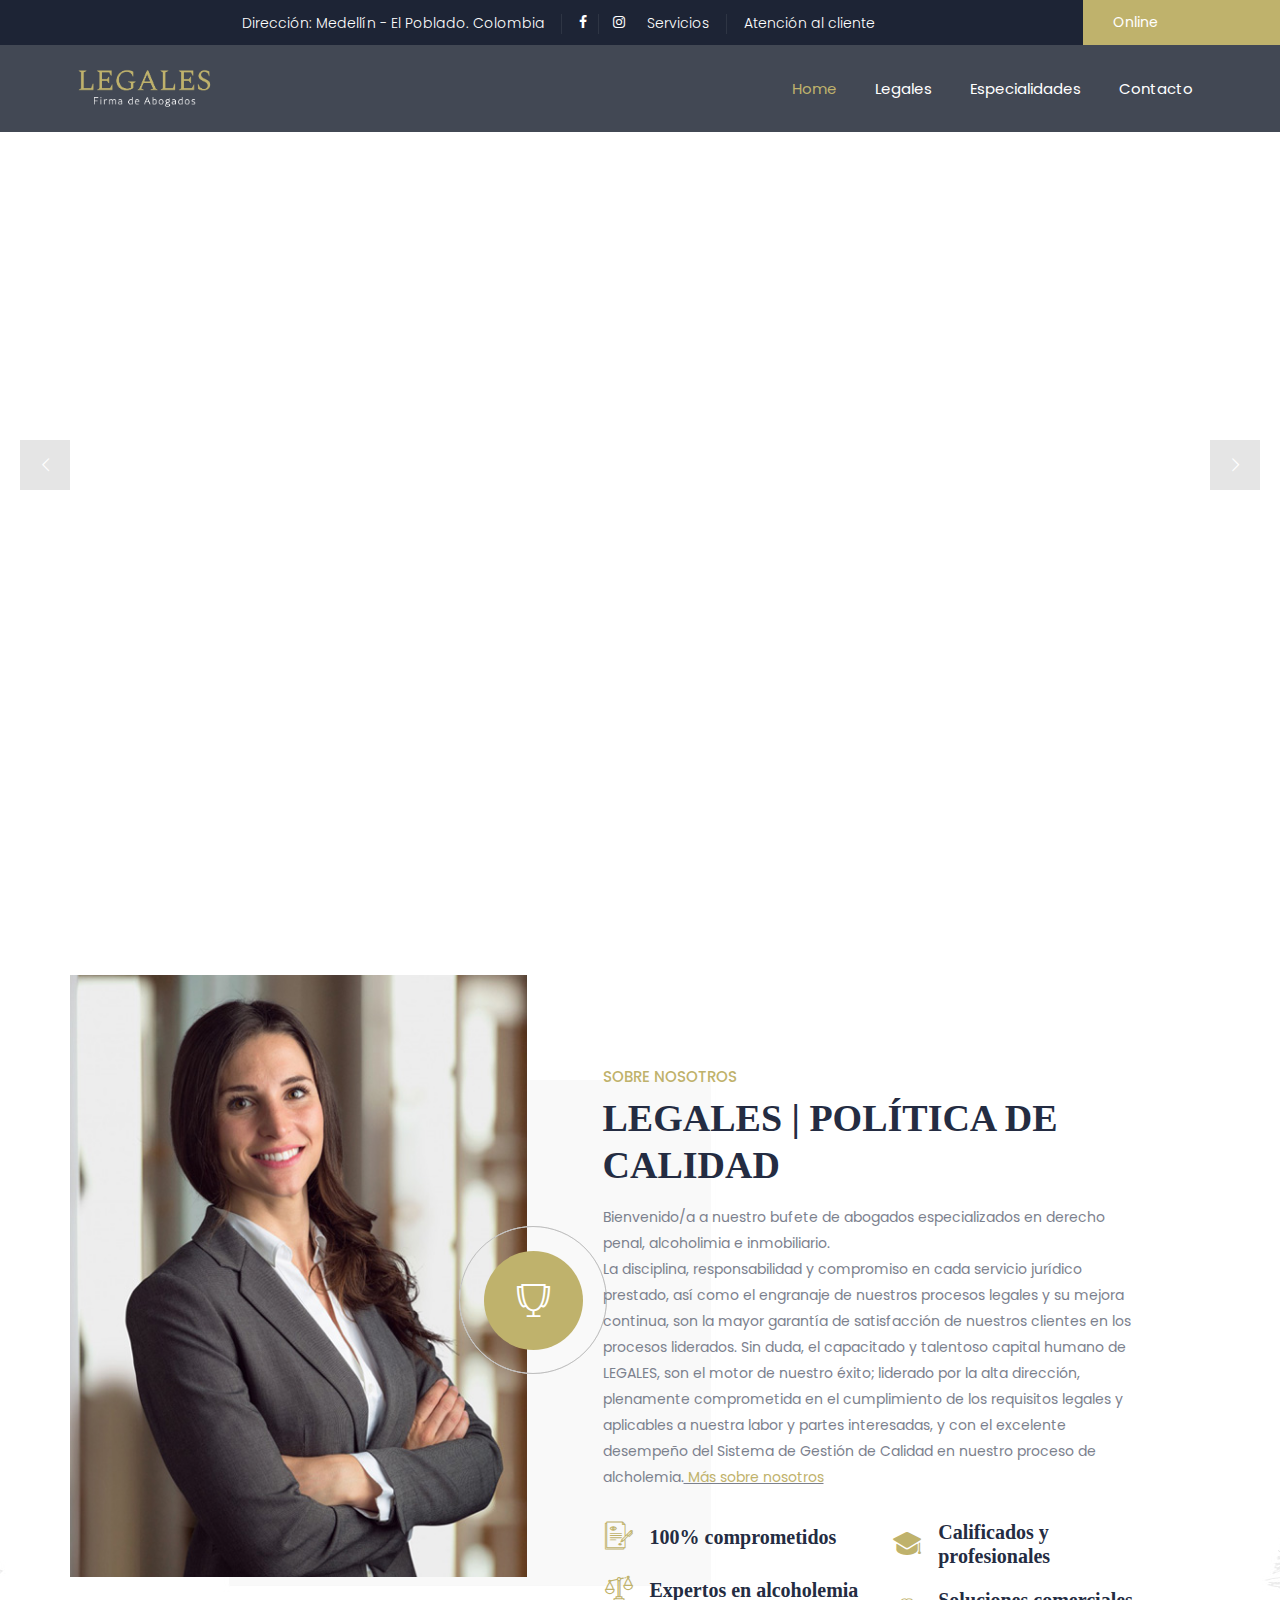
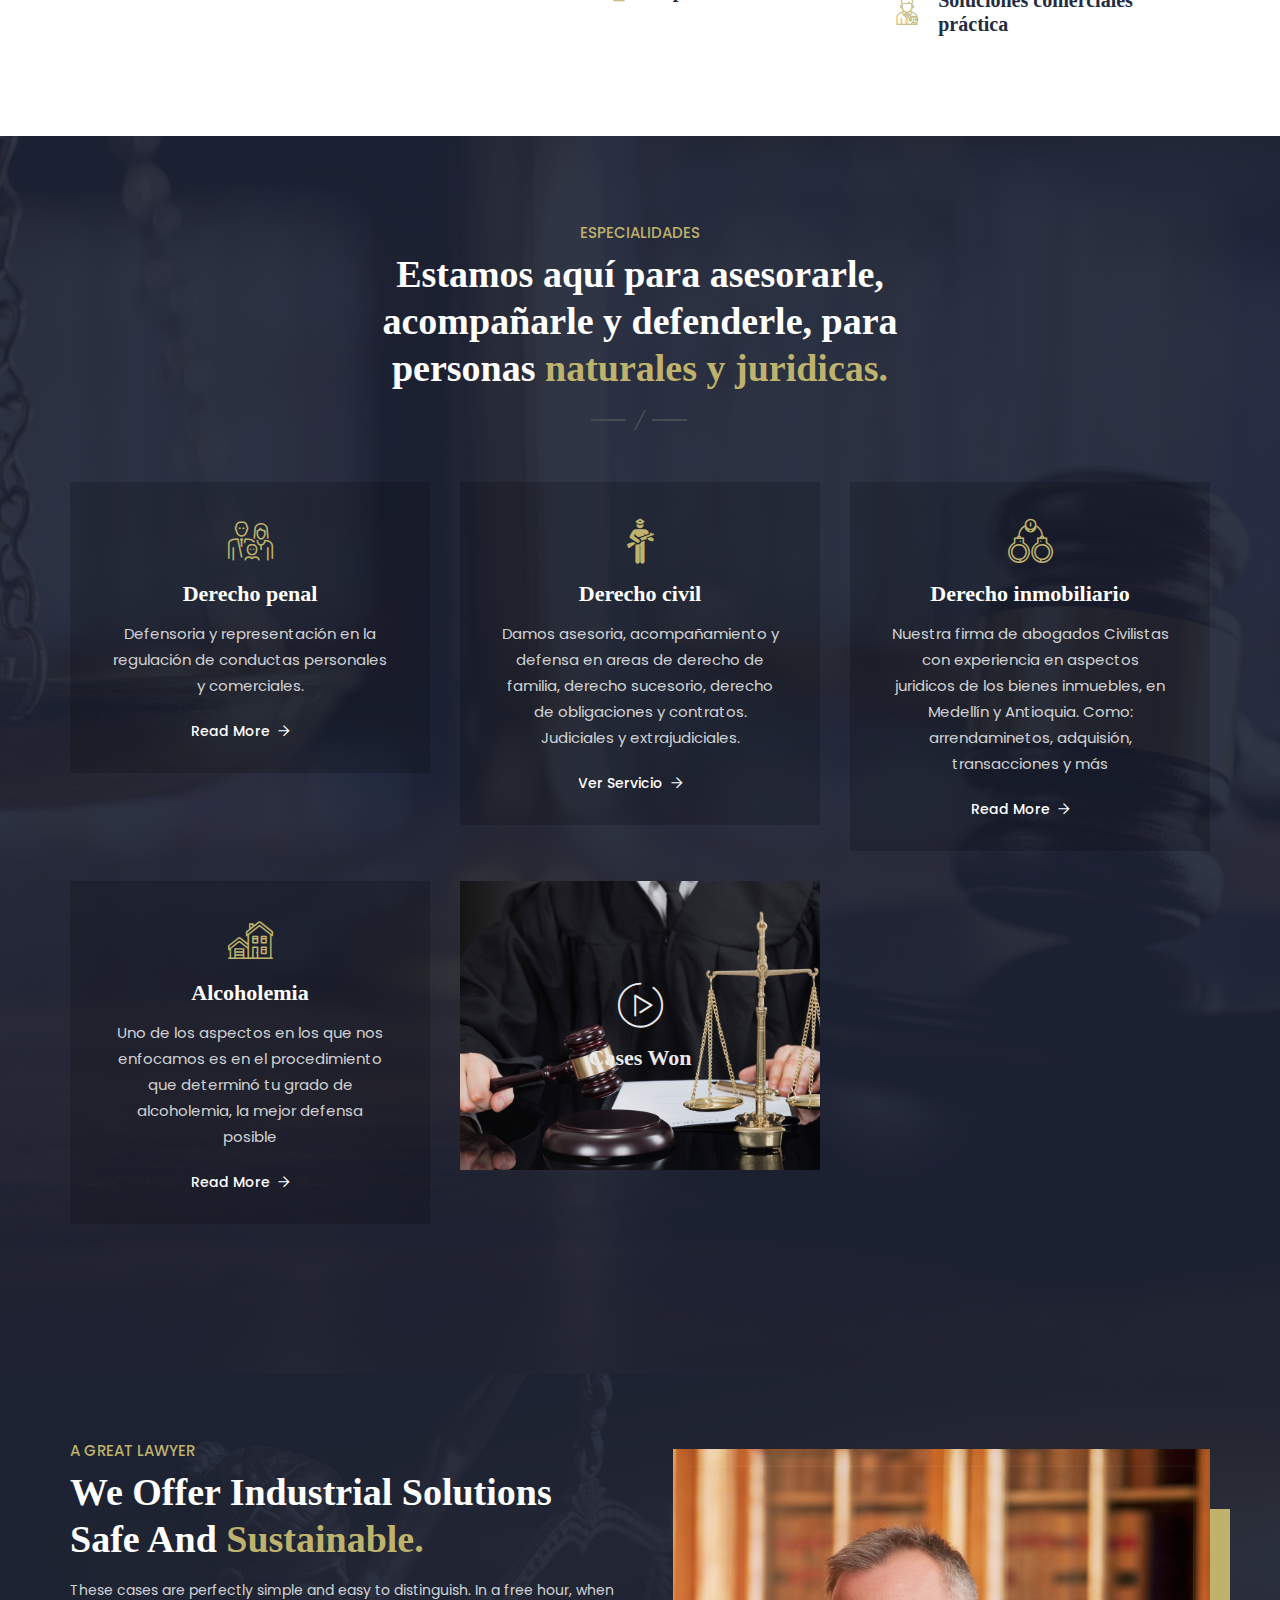
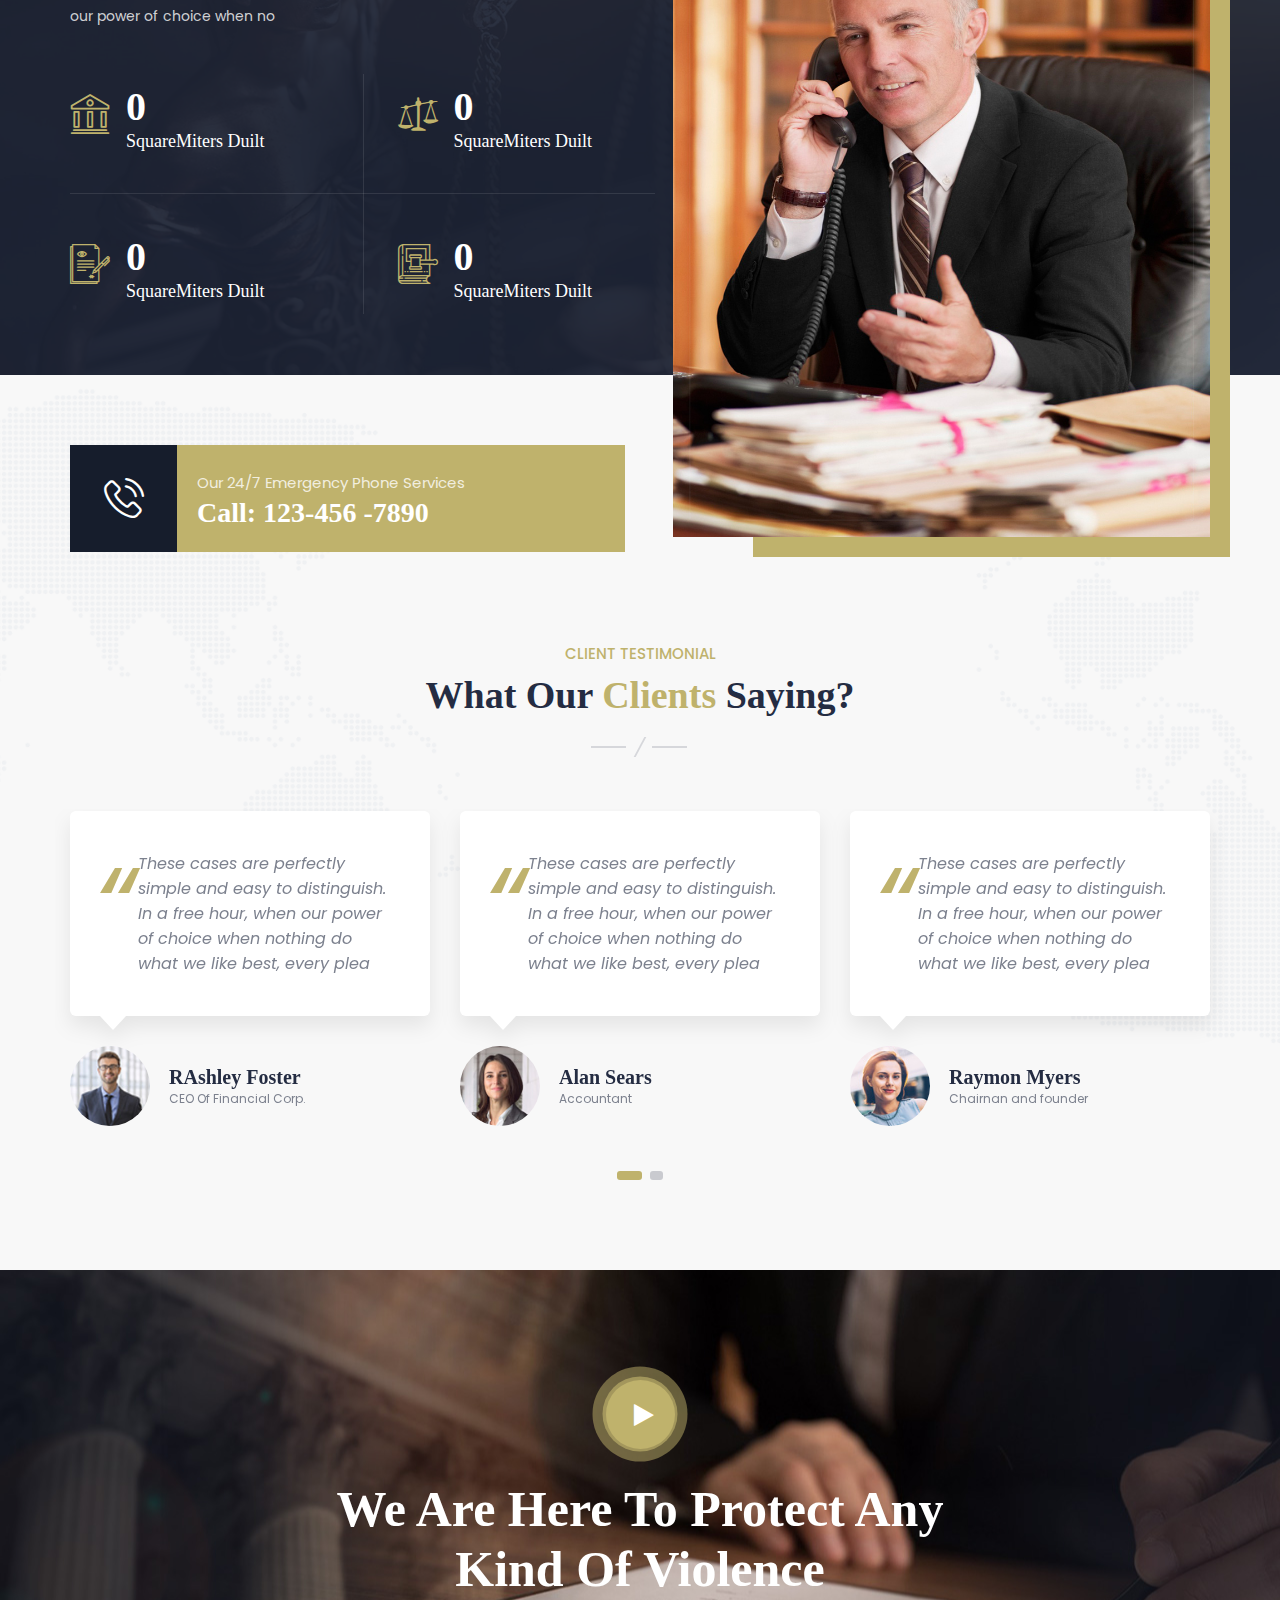
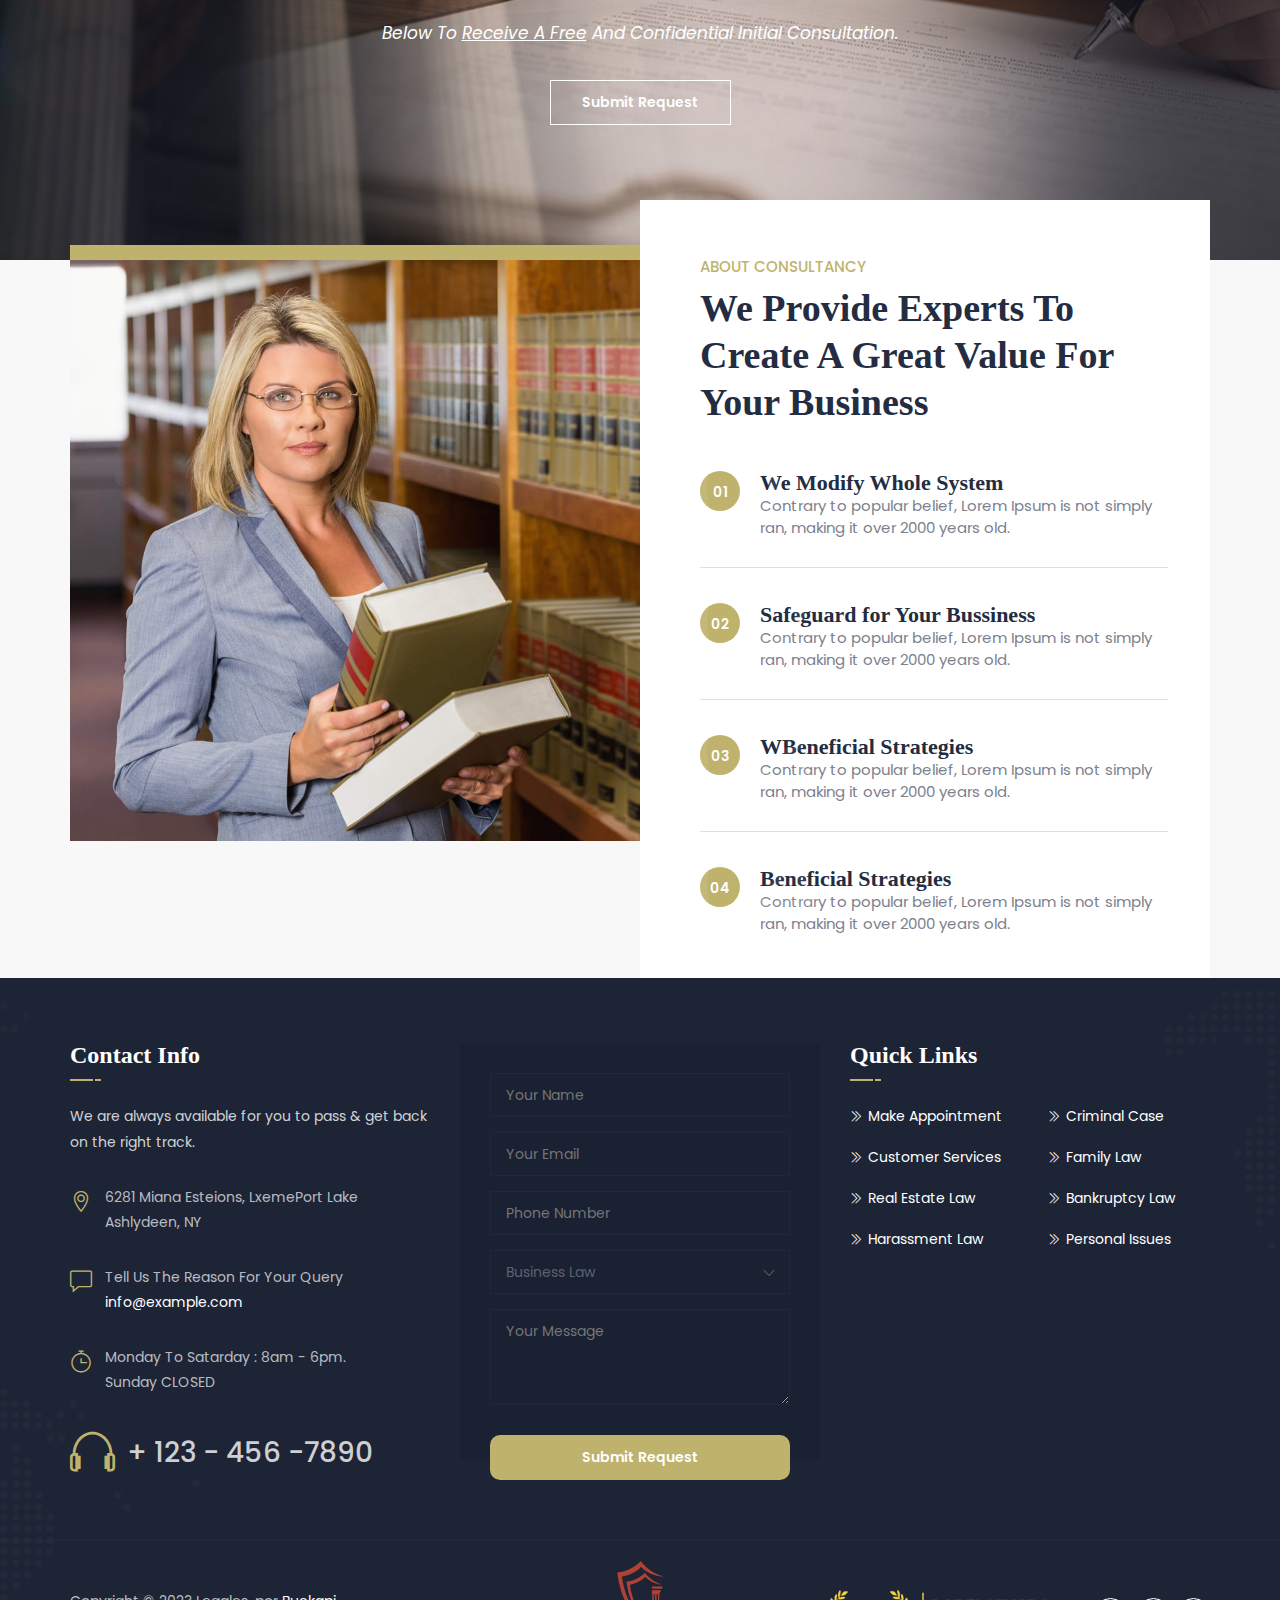
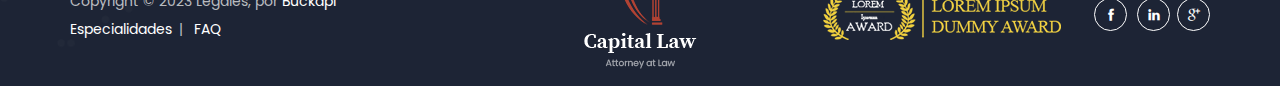
==== commit 179ee9ba: "Merge branch 'main' of https://github.com/buckapi/legalesmodel" ====
--- a/index.html
+++ b/index.html
@@ -769,12 +769,12 @@
                             <!-- section title -->
                             <div class="section-title">
                                 <div class="title-header">
-                                    <h5>About Us</h5>
-                                    <h2 class="title">We Always Fight For Your Justice To Win</h2>
+                                    <h5>Sobre nosotros</h5>
+                                    <h2 class="title">LEGALES | POLÍTICA DE CALIDAD</h2>
                                 </div>
                             </div><!-- section title end -->
                             <div class="mb-20 mr-15 mt-15">
-                                <p>These cases are perfectly simple and easy to distinguish. In a free hour, when our power of choice when nothing prevents our being able to do what we like best, every pleasure is to be welcomed and every pain avoided.  Ut enim ad minim veniam, quis nostrud exercitation. Duis aute irure dolor in reprehen derit in voluptate velit esse cillum dolore eu fugiat nulla pariatur.<u><a href="#" class="ttm-textcolor-skincolor"> read more </a></u></p>
+                                <p>Bienvenido/a a nuestro bufete de abogados especializados en derecho penal, alcoholimia e inmobiliario. <br> La disciplina, responsabilidad y compromiso en cada servicio jurídico prestado, así como el engranaje de nuestros procesos legales y su mejora continua, son la mayor garantía de satisfacción de nuestros clientes en los procesos liderados. Sin duda, el capacitado y talentoso capital humano de LEGALES, son el motor de nuestro éxito; liderado por la alta dirección, plenamente comprometida en el cumplimiento de los requisitos legales y aplicables a nuestra labor y partes interesadas, y con el excelente desempeño del Sistema de Gestión de Calidad en nuestro proceso de alcholemia.<u><a href="#" class="ttm-textcolor-skincolor"> Más sobre nosotros </a></u></p>
                             </div>
                             <div class="row">
                                 <div class="col-md-6">
@@ -787,7 +787,7 @@
                                         </div>
                                         <div class="featured-content">
                                             <div class="featured-title">
-                                                <h5>100% Success Rate</h5>
+                                                <h5>100% comprometidos</h5>
                                             </div>
                                         </div>
                                     </div><!--featured-icon-box end-->
@@ -800,7 +800,7 @@
                                         </div>
                                         <div class="featured-content">
                                             <div class="featured-title">
-                                                <h5>Expert Legal Services</h5>
+                                                <h5>Expertos en alcoholemia</h5>
                                             </div>
                                         </div>
                                     </div><!--featured-icon-box end-->
@@ -815,7 +815,7 @@
                                         </div>
                                         <div class="featured-content">
                                             <div class="featured-title">
-                                                <h5>Highly Recommend</h5>
+                                                <h5>Calificados y profesionales</h5>
                                             </div>
                                         </div>
                                     </div><!--featured-icon-box end-->
@@ -828,7 +828,7 @@
                                         </div>
                                         <div class="featured-content">
                                             <div class="featured-title">
-                                                <h5>Expert Attorneys</h5>
+                                                <h5>Soluciones comerciales práctica</h5>
                                             </div>
                                         </div>
                                     </div><!--featured-icon-box end-->
@@ -842,16 +842,17 @@
         <!--Justice-section end-->
 
         <!--practice-section-->
-        <section class="ttm-row practice-section pb-80 ttm-bgcolor-grey clearfix">
+        <section class="ttm-row services-section ttm-bgcolor-darkgrey bg-img1 ttm-bg ttm-bgimage-yes clearfix">
+            <div class="ttm-row-wrapper-bg-layer ttm-bg-layer"></div>
             <div class="container">
                 <!-- row -->
                 <div class="row">
-                    <div class="col-lg-7 m-auto">
+                    <div class="col-md-7 m-auto">
                         <!-- section-title -->
                         <div class="section-title with-sep title-style-center_text">
                             <div class="title-header">
-                                <h5>How Can We Help You</h5>
-                                <h2 class="title">Area Of<strong class="ttm-textcolor-skincolor"> Practice</strong></h2>
+                                <h5>Especialidades</h5>
+                                <h2 class="title">Estamos aquí para asesorarle, acompañarle y defenderle, para personas  <strong class="ttm-textcolor-skincolor"> naturales y juridicas.</strong></h2>
                             </div>
                             <ul class="title-shape text-center">
                                 <li></li>
@@ -861,159 +862,143 @@
                         </div><!-- section-title end -->
                     </div>
                 </div><!-- row end -->
-                <!-- slick_slider -->
-                <div class="row slick_slider" data-slick='{"slidesToShow": 3, "slidesToScroll": 3, "arrows":false, "autoplay":true, "infinite":true}'>
-                    <div class="ttm-box-col-wrapper col-lg-4">
-                        <!-- featured-imagebox -->
-                        <div class="featured-imagebox featured-imagebox-practice">
-                            <div class="ttm-box-view-content-inner">
-                                <!-- featured-thumbnail -->
-                                <div class="featured-thumbnail">
-                                    <a href="#"> <img class="img-fluid" src="images/portfolio/post-one-1200x800.jpg" alt="image"></a>
-                                </div><!-- featured-thumbnail end-->
-                                <div class="featured-thumbnail-icon-block">
-                                    <div class="icon">
-                                        <i class="flaticon-fine"></i>
-                                    </div>
+                <div class="row">
+                    <div class="col-lg-4 col-md-6 col-sm-6">
+                        <!--featured-icon-box-->
+                        <div class="featured-icon-box style1 top-icon text-center">
+                            <!-- ttm-box-view-overla -->
+                            <div class="ttm-box-view-overlay">
+                                <div class="col-bg-img-one ttm-col-bgimage-yes ttm-bg">
+                                    <div class="ttm-col-wrapper-bg-layer ttm-bg-layer"></div>
+                                </div>
+                                <img src="images/bg-image/col-bgimage-1.jpg" class="ttm-equal-height-image" alt="bg-image">
+                            </div><!-- ttm-box-view-overlay end -->
+                            <div class="featured-icon">
+                                <div class="ttm-icon ttm-icon_element-onlytxt ttm-icon_element-color-skincolor ttm-icon_element-size-lg">
+                                    <i class="flaticon-family"></i>
                                 </div>
                             </div>
                             <div class="featured-content">
                                 <div class="featured-title">
-                                    <h5><a href="#">Family Lawyer</a></h5>
+                                    <h5>Derecho penal</h5>
                                 </div>
                                 <div class="featured-desc">
-                                    <p>Crop protection encompasses: Pesticide-based approaches such as herbicides, insecticides and fungicides.</p>
-                                </div>
-                                <a class="ttm-btn ttm-btn-size-md ttm-icon-btn-right btn-inline" href="#">learn more<i class="fa fa-angle-right"></i></a>
-                            </div>
-                        </div><!-- featured-imagebox -->
-                    </div>
-                    <div class="ttm-box-col-wrapper col-lg-4">
-                        <!-- featured-imagebox -->
-                        <div class="featured-imagebox featured-imagebox-practice">
-                            <div class="ttm-box-view-content-inner">
-                                <!-- featured-thumbnail -->
-                                <div class="featured-thumbnail">
-                                    <a href="#"> <img class="img-fluid" src="images/portfolio/post-two-1200x800.jpg" alt="image"></a>
-                                </div><!-- featured-thumbnail end-->
-                                <div class="featured-thumbnail-icon-block">
-                                    <div class="icon">
-                                        <i class="flaticon-insurance"></i>
-                                    </div>
+                                    <p>Defensoria y representación en la regulación de conductas personales y comerciales.</p>
+                                </div>
+                                <a class="ttm-btn ttm-btn-size-sm ttm-icon-btn-right ttm-btn-color-white btn-inline" href="#">read more<i class="ti ti-arrow-right"></i></a>
+                            </div>
+                        </div><!-- featured-icon-box end-->
+                    </div>
+                    <div class="col-lg-4 col-md-6 col-sm-6">
+                        <!--featured-icon-box-->
+                        <div class="featured-icon-box style1 top-icon text-center">
+                            <!-- ttm-box-view-overla -->
+                            <div class="ttm-box-view-overlay">
+                                <div class="col-bg-img-two ttm-col-bgimage-yes ttm-bg">
+                                    <div class="ttm-col-wrapper-bg-layer ttm-bg-layer"></div>
+                                </div>
+                                <img src="images/bg-image/col-bgimage-2.jpg" class="ttm-equal-height-image" alt="bg-image">
+                            </div><!-- ttm-box-view-overlay end -->
+                            <div class="featured-icon">
+                                <div class="ttm-icon ttm-icon_element-onlytxt ttm-icon_element-color-skincolor ttm-icon_element-size-lg">
+                                    <i class="flaticon-guard"></i>
                                 </div>
                             </div>
                             <div class="featured-content">
                                 <div class="featured-title">
-                                    <h5><a href="#">Criminal Lawyer</a></h5>
+                                    <h5>Derecho civil </h5>
                                 </div>
                                 <div class="featured-desc">
-                                    <p>Crop protection encompasses: Pesticide-based approaches such as herbicides, insecticides and fungicides.</p>
-                                </div>
-                                <a class="ttm-btn ttm-btn-size-md ttm-icon-btn-right btn-inline" href="#">learn more<i class="fa fa-angle-right"></i></a>
-                            </div>
-                        </div><!-- featured-imagebox -->
-                    </div>
-                    <div class="ttm-box-col-wrapper col-lg-4">
-                        <!-- featured-imagebox -->
-                        <div class="featured-imagebox featured-imagebox-practice">
-                            <div class="ttm-box-view-content-inner">
-                                <!-- featured-thumbnail -->
-                                <div class="featured-thumbnail">
-                                    <a href="#"> <img class="img-fluid" src="images/portfolio/post-three-1200x800.jpg" alt="image"></a>
-                                </div><!-- featured-thumbnail end-->
-                                <div class="featured-thumbnail-icon-block">
-                                    <div class="icon">
-                                        <i class="flaticon-prison"></i>
-                                    </div>
+                                    <p>Damos asesoria, acompañamiento y defensa en areas de derecho de familia, derecho sucesorio, derecho de obligaciones y contratos. Judiciales y extrajudiciales.</p>
+                                </div>
+                                <a class="ttm-btn ttm-btn-size-sm ttm-icon-btn-right ttm-btn-color-white btn-inline" href="#">Ver servicio<i class="ti ti-arrow-right"></i></a>
+                            </div>
+                        </div><!-- featured-icon-box end-->
+                    </div>
+                    <div class="col-lg-4 col-md-6 col-sm-6">
+                        <!--featured-icon-box-->
+                        <div class="featured-icon-box style1 top-icon text-center">
+                            <!-- ttm-box-view-overla -->
+                            <div class="ttm-box-view-overlay">
+                                <div class="col-bg-img-three ttm-col-bgimage-yes ttm-bg">
+                                    <div class="ttm-col-wrapper-bg-layer ttm-bg-layer"></div>
+                                </div>
+                                <img src="images/bg-image/col-bgimage-3.jpg" class="ttm-equal-height-image" alt="bg-image">
+                            </div><!-- ttm-box-view-overlay end -->
+                            <div class="featured-icon">
+                                <div class="ttm-icon ttm-icon_element-onlytxt ttm-icon_element-color-skincolor ttm-icon_element-size-lg">
+                                    <i class="flaticon-fine"></i>
                                 </div>
                             </div>
                             <div class="featured-content">
                                 <div class="featured-title">
-                                    <h5><a href="#">Financial Lawyer</a></h5>
+                                    <h5>Derecho inmobiliario</h5>
                                 </div>
                                 <div class="featured-desc">
-                                    <p>Crop protection encompasses: Pesticide-based approaches such as herbicides, insecticides and fungicides.</p>
-                                </div>
-                                <a class="ttm-btn ttm-btn-size-md ttm-icon-btn-right btn-inline" href="#">learn more<i class="fa fa-angle-right"></i></a>
-                            </div>
-                        </div><!-- featured-imagebox -->
-                    </div>
-                    <div class="ttm-box-col-wrapper col-lg-4">
-                        <!-- featured-imagebox -->
-                        <div class="featured-imagebox featured-imagebox-practice">
-                            <div class="ttm-box-view-content-inner">
-                                <!-- featured-thumbnail -->
-                                <div class="featured-thumbnail">
-                                    <a href="#"> <img class="img-fluid" src="images/portfolio/post-four-1200x800.jpg" alt="image"></a>
-                                </div><!-- featured-thumbnail end-->
-                                <div class="featured-thumbnail-icon-block">
-                                    <div class="icon">
-                                        <i class="flaticon-lawyer-10"></i>
-                                    </div>
+                                    <p>Nuestra firma de abogados Civilistas con experiencia en aspectos juridicos de los bienes inmuebles, en Medellín y Antioquia. Como: arrendaminetos, adquisión, transacciones y más</p>
+                                </div>
+                                <a class="ttm-btn ttm-btn-size-sm ttm-icon-btn-right ttm-btn-color-white btn-inline" href="#">read more<i class="ti ti-arrow-right"></i></a>
+                            </div>
+                        </div><!-- featured-icon-box end-->
+                    </div>
+                   
+                    <div class="col-lg-4 col-md-6 col-sm-6">
+                        <!--featured-icon-box-->
+                        <div class="featured-icon-box style1 top-icon text-center">
+                            <!-- ttm-box-view-overla -->
+                            <div class="ttm-box-view-overlay">
+                                <div class="col-bg-img-five ttm-col-bgimage-yes ttm-bg">
+                                    <div class="ttm-col-wrapper-bg-layer ttm-bg-layer"></div>
+                                </div>
+                                <img src="images/bg-image/col-bgimage-5.jpg" class="ttm-equal-height-image" alt="bg-image">
+                            </div><!-- ttm-box-view-overlay end -->
+                            <div class="featured-icon">
+                                <div class="ttm-icon ttm-icon_element-onlytxt ttm-icon_element-color-skincolor ttm-icon_element-size-lg">
+                                    <i class="flaticon-house"></i>
                                 </div>
                             </div>
                             <div class="featured-content">
                                 <div class="featured-title">
-                                    <h5><a href="#">International Lawyer</a></h5>
+                                    <h5>Alcoholemia</h5>
                                 </div>
                                 <div class="featured-desc">
-                                    <p>Crop protection encompasses: Pesticide-based approaches such as herbicides, insecticides and fungicides.</p>
-                                </div>
-                                <a class="ttm-btn ttm-btn-size-md ttm-icon-btn-right btn-inline" href="#">learn more<i class="fa fa-angle-right"></i></a>
-                            </div>
-                        </div><!-- featured-imagebox -->
-                    </div>
-                    <div class="ttm-box-col-wrapper col-lg-4">
-                        <!-- featured-imagebox -->
-                        <div class="featured-imagebox featured-imagebox-practice">
-                            <div class="ttm-box-view-content-inner">
-                                <!-- featured-thumbnail -->
-                                <div class="featured-thumbnail">
-                                    <a href="#"> <img class="img-fluid" src="images/portfolio/post-five-1200x800.jpg" alt="image"></a>
-                                </div><!-- featured-thumbnail end-->
-                                <div class="featured-thumbnail-icon-block">
-                                    <div class="icon">
-                                        <i class="flaticon-lawyer-12"></i>
-                                    </div>
-                                </div>
-                            </div>
-                            <div class="featured-content">
-                                <div class="featured-title">
-                                    <h5><a href="#">Real Estate Lawyer</a></h5>
-                                </div>
-                                <div class="featured-desc">
-                                    <p>Crop protection encompasses: Pesticide-based approaches such as herbicides, insecticides and fungicides.</p>
-                                </div>
-                                <a class="ttm-btn ttm-btn-size-md ttm-icon-btn-right btn-inline" href="#">learn more<i class="fa fa-angle-right"></i></a>
-                            </div>
-                        </div><!-- featured-imagebox -->
-                    </div>
-                    <div class="ttm-box-col-wrapper col-lg-4">
-                        <!-- featured-imagebox -->
-                        <div class="featured-imagebox featured-imagebox-practice">
-                            <div class="ttm-box-view-content-inner">
-                                <!-- featured-thumbnail -->
-                                <div class="featured-thumbnail">
-                                    <a href="#"> <img class="img-fluid" src="images/portfolio/post-six-1200x800.jpg" alt="image"></a>
-                                </div><!-- featured-thumbnail end-->
-                                <div class="featured-thumbnail-icon-block">
-                                    <div class="icon">
-                                        <i class="flaticon-lawyer-13"></i>
-                                    </div>
-                                </div>
-                            </div>
-                            <div class="featured-content">
-                                <div class="featured-title">
-                                    <h5><a href="#">Education Lawyer</a></h5>
-                                </div>
-                                <div class="featured-desc">
-                                    <p>Crop protection encompasses: Pesticide-based approaches such as herbicides, insecticides and fungicides.</p>
-                                </div>
-                                <a class="ttm-btn ttm-btn-size-md ttm-icon-btn-right btn-inline" href="#">learn more<i class="fa fa-angle-right"></i></a>
-                            </div>
-                        </div><!-- featured-imagebox -->
-                    </div>
-                </div><!-- row end -->
+                                    <p>Uno de los aspectos en los que nos enfocamos es en el procedimiento que determinó tu grado de alcoholemia, la mejor defensa posible</p>
+                                </div>
+                                <a class="ttm-btn ttm-btn-size-sm ttm-icon-btn-right ttm-btn-color-white btn-inline" href="#">read more<i class="ti ti-arrow-right"></i></a>
+                            </div>
+                        </div><!-- featured-icon-box end-->
+                    </div>
+                    <div class="col-md-4 col-sm-6">
+                        <!--featured-icon-box-->
+                        <div class="featured-icon-box style1 p-0 top-icon text-center">
+                            <!-- ttm-box-view-overla -->
+                            <div class="ttm-box-view-overlay">
+                                <div class="col-bg-img-five ttm-col-bgimage-yes ttm-bg">
+                                    <div class="ttm-col-wrapper-bg-layer ttm-bg-layer"></div>
+                                </div>
+                                <img src="images/bg-image/col-bgimage-5.jpg" class="ttm-equal-height-image" alt="bg-image">
+                            </div><!-- ttm-box-view-overlay end -->
+                            <!-- ttm-box-view-overla -->
+                            <div class="col-bg-img-six ttm-col-bgimage-yes ttm-bg pt-100 pb-100">
+                                <div class="ttm-col-wrapper-bg-layer ttm-bg-layer"></div>
+                                    <div class="layer-content">
+                                        <div class="featured-icon">
+                                            <a class="ttm-play-btn ttm_prettyphoto" href="https://youtu.be/7e90gBu4pas" target="_self">
+                                                <div class="ttm-icon ttm-icon_element-onlytxt ttm-icon_element-color-white ttm-icon_element-size-lg">
+                                                    <i class="flaticon-play-button"></i>
+                                                </div>
+                                            </a>
+                                        </div>
+                                        <div class="featured-content">
+                                            <div class="featured-title">
+                                                <h5 class="mb-0">Cases Won</h5>
+                                            </div>
+                                        </div>
+                                    </div>
+                                </div>
+                        </div><!-- ttm-box-view-overlay end -->
+                    </div><!-- featured-icon-box end-->
+                </div>
             </div>
         </section>
         <!--practice-section end-->
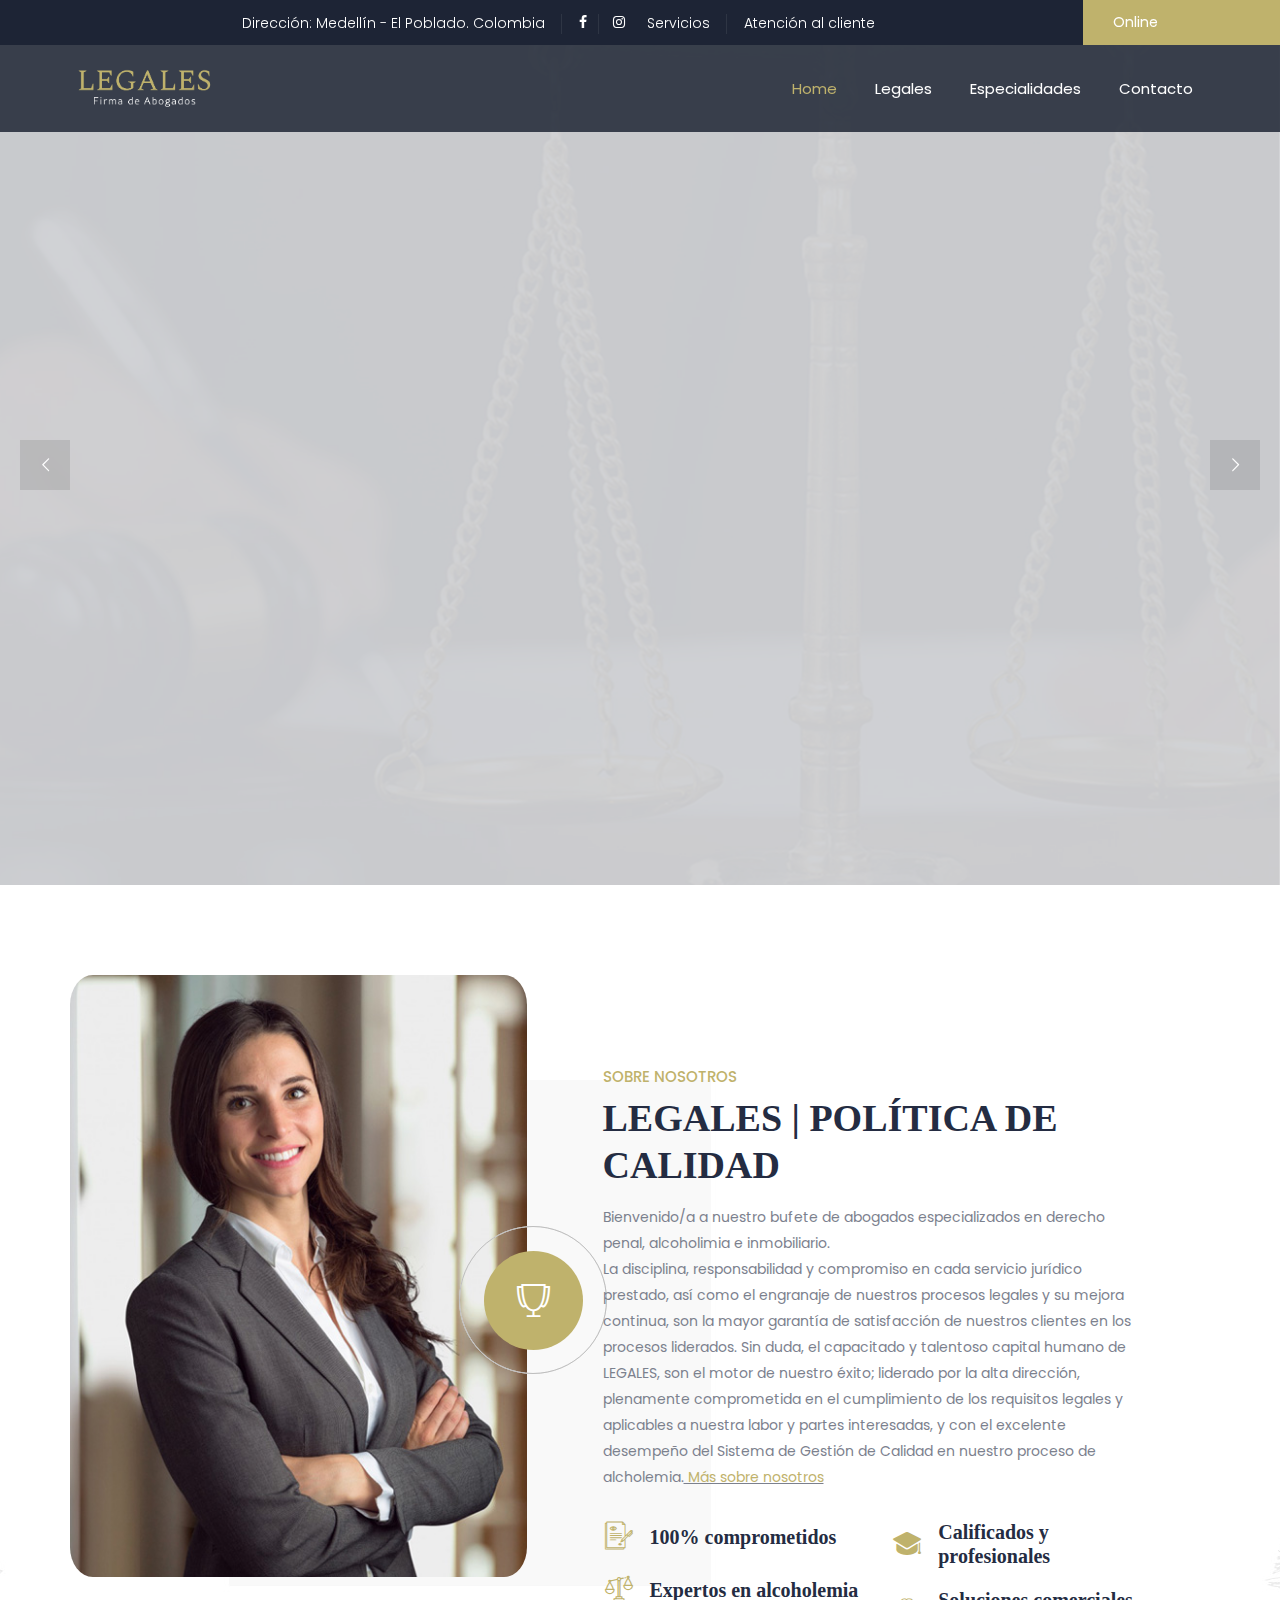
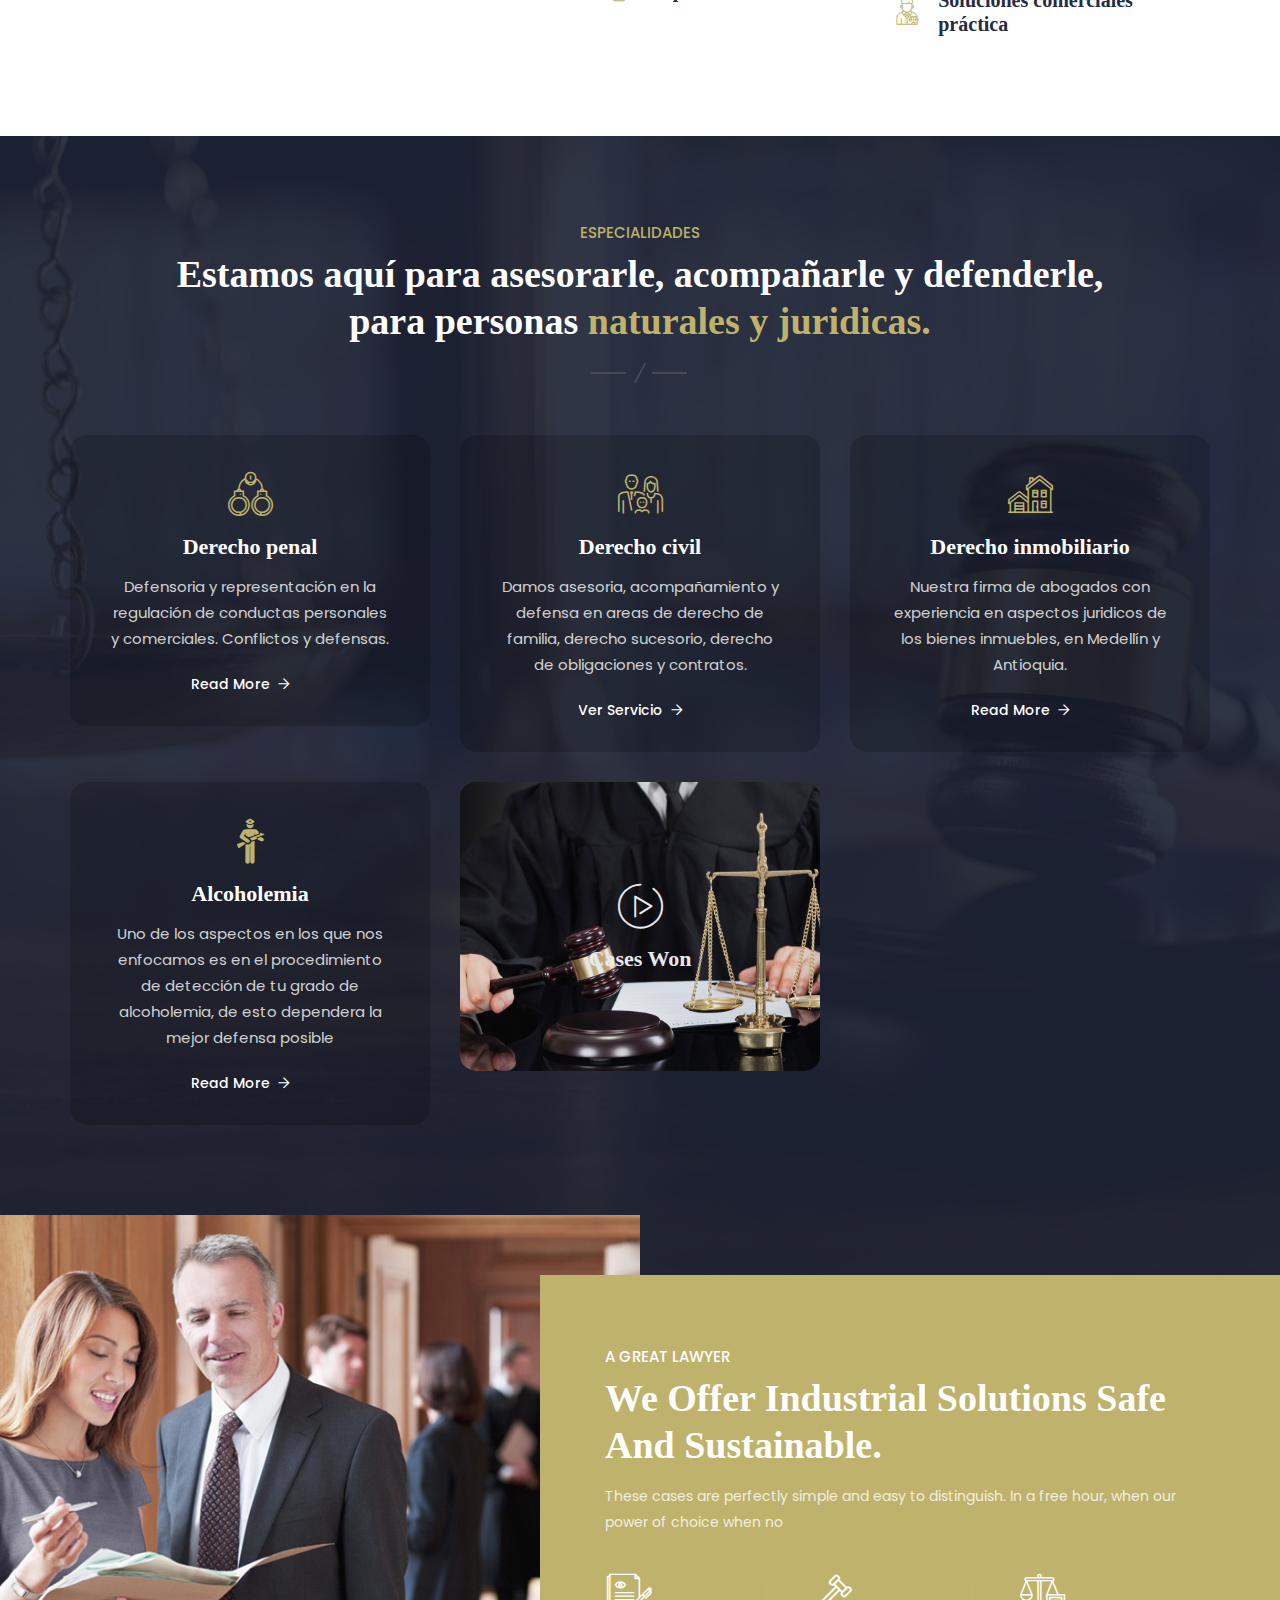
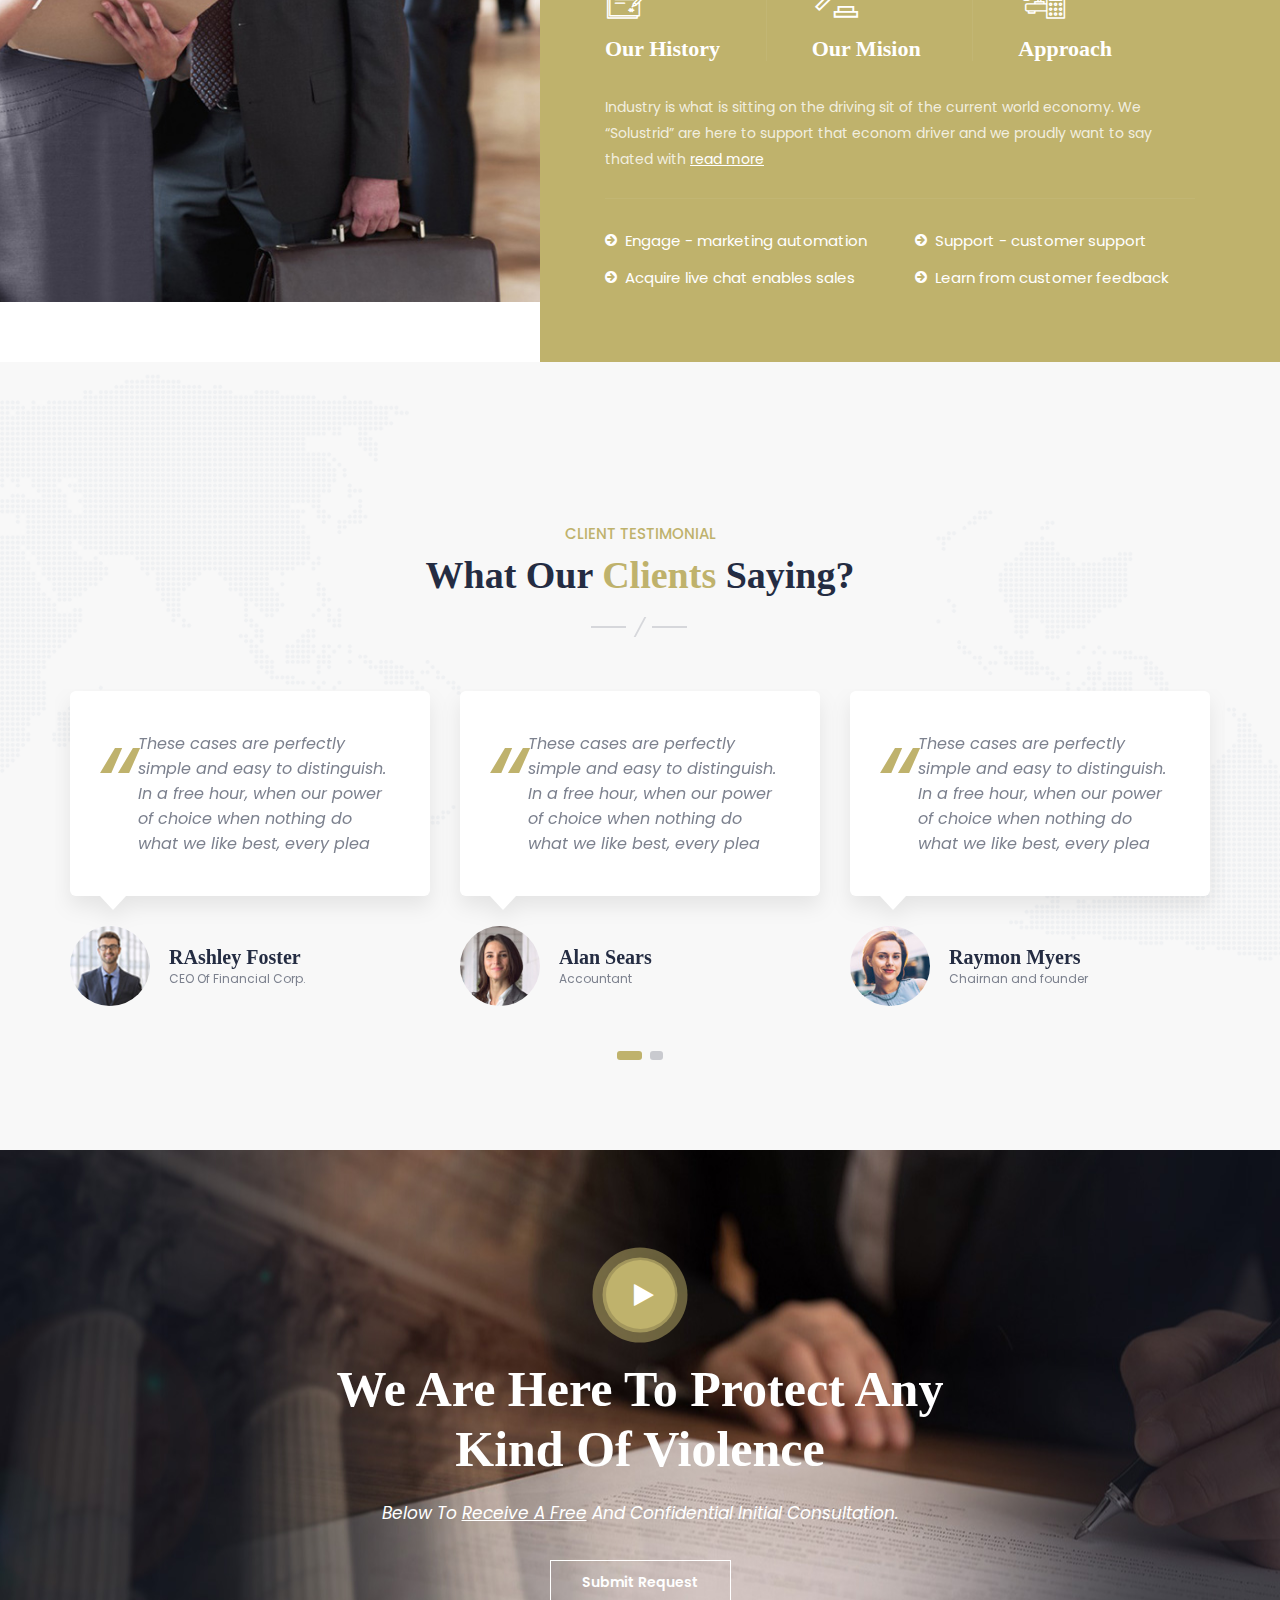
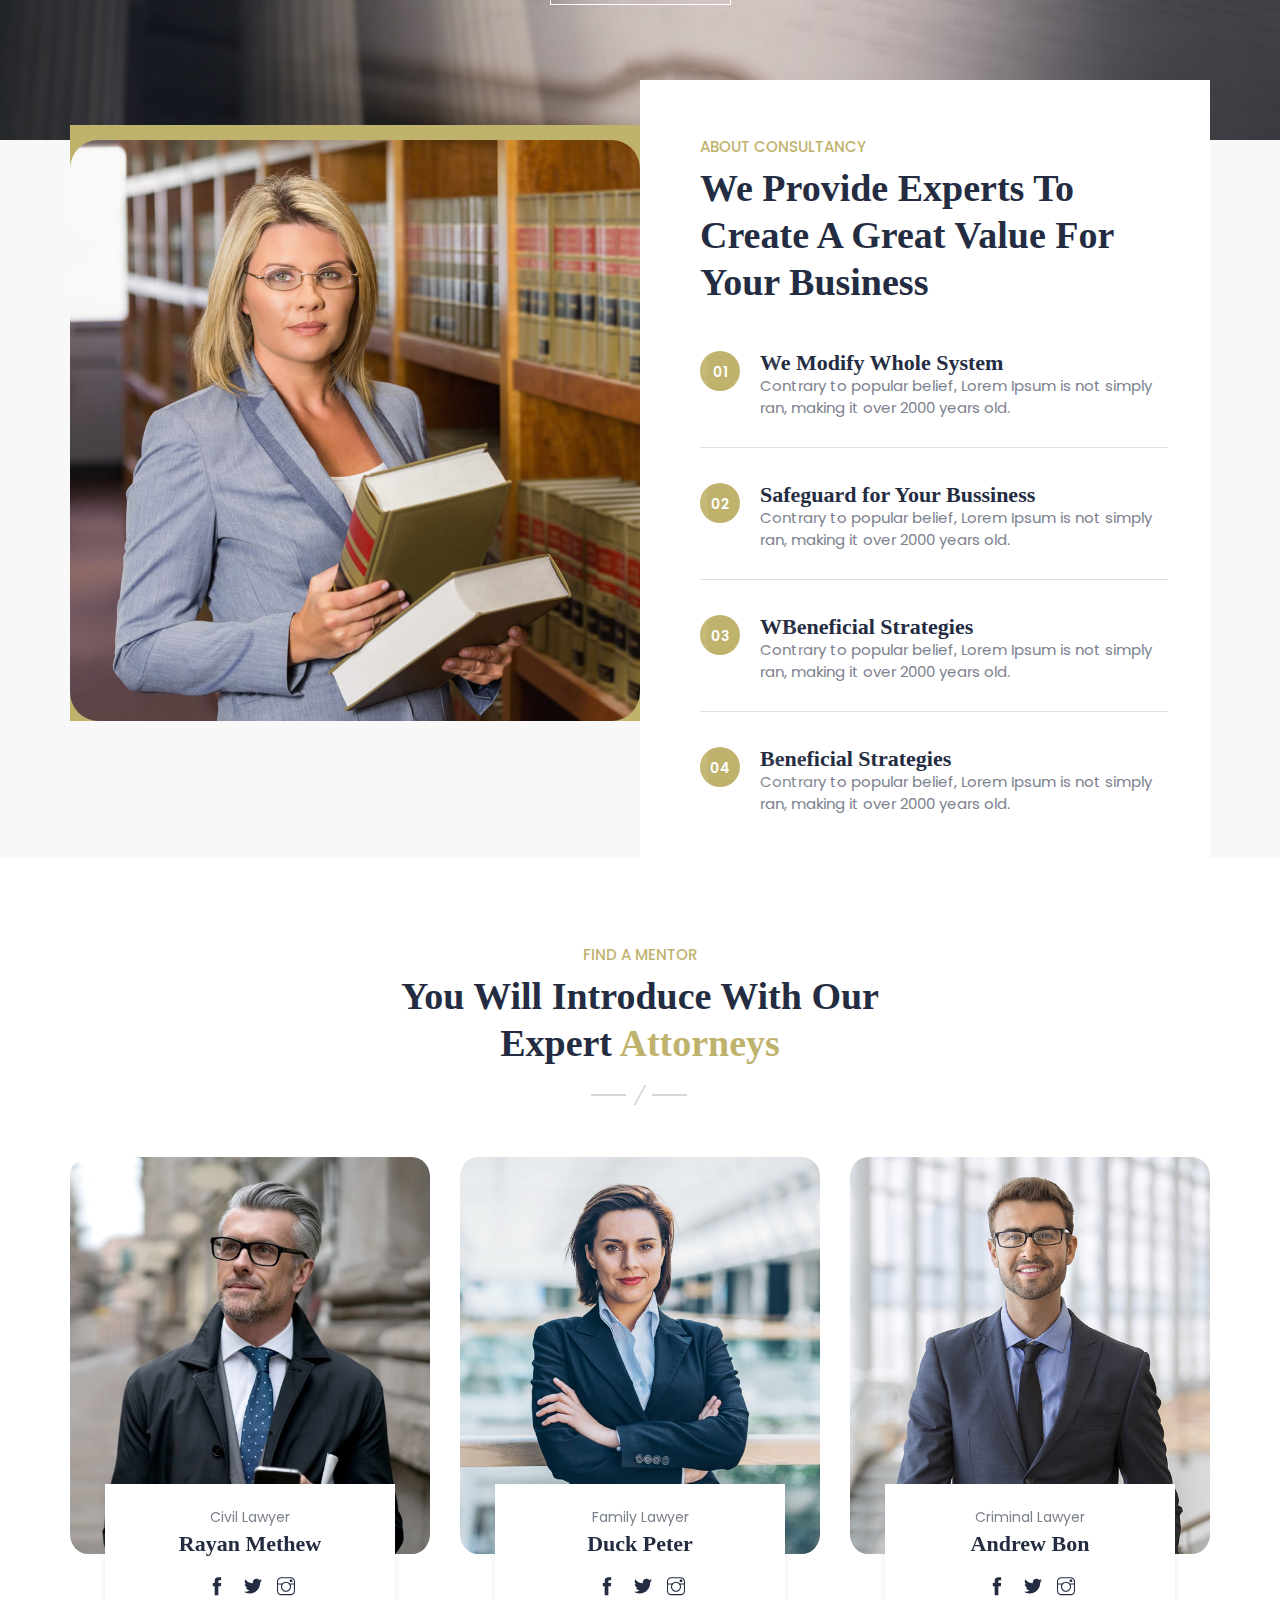
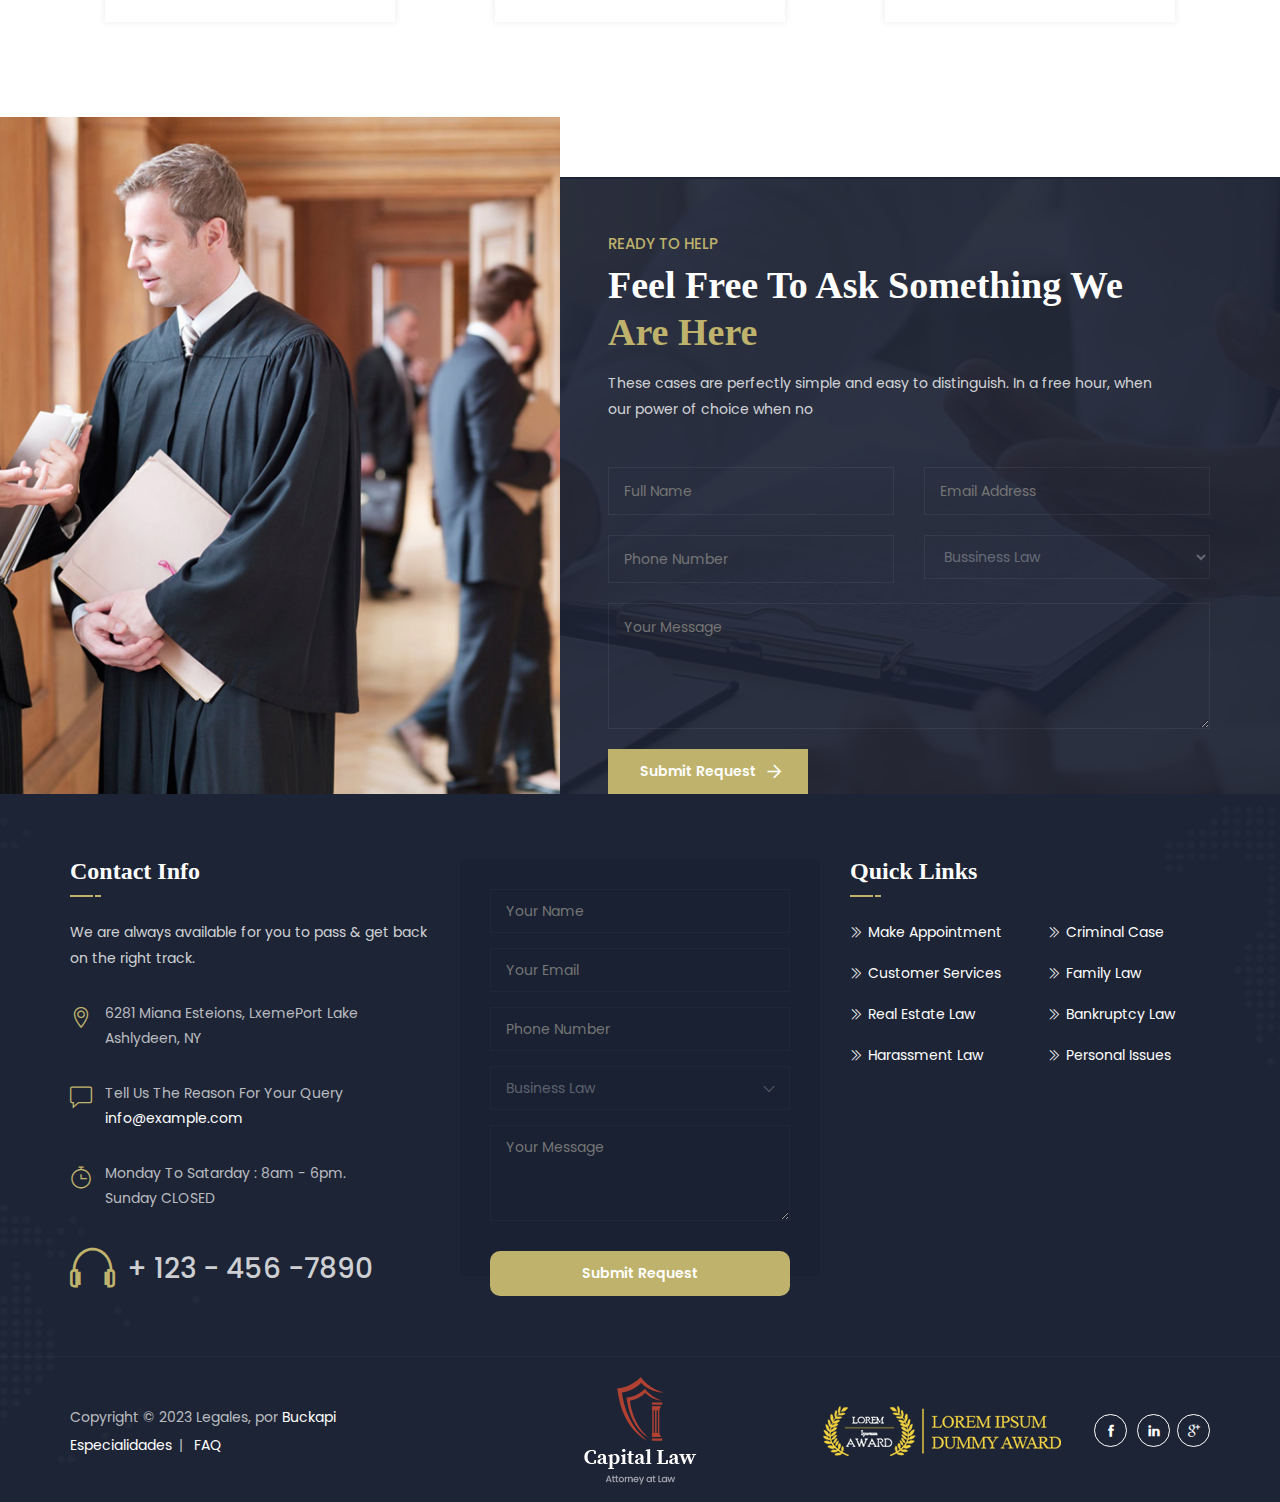
==== commit 16506b24: "modeles" ====
--- a/index.html
+++ b/index.html
@@ -157,166 +157,8 @@
             <!-- START REVOLUTION SLIDER -->
             <div id="rev_slider_5_4" class="rev_slider fullwidthabanner" data-version="5.4.8" style="height: 500px;">
                 <ul>
-                    <li data-index="rs-7" data-transition="curtain-3" data-slotamount="1"  data-easein="default" data-easeout="default" data-masterspeed="1500"  data-rotate="0"  data-saveperformance="off"  data-title="Slide" data-param1="" data-param2="" data-param3="" data-param4="" data-param5="" data-param6="" data-param7="" data-param8="" data-param9="" data-param10="" data-description="">
-
-                        <!-- MAIN IMAGE -->
-                        <img src="images/slides/slider-mainbg-006.jpg"  alt=""  data-bgposition="center center" data-bgfit="cover" data-bgrepeat="no-repeat" class="rev-slidebg" data-no-retina>
-                        <!-- LAYERS -->
-
-
-                        <!-- LAYER NR. 1 -->
-                        <div class="tp-caption tp-resizeme" id="slide-7-layer-1" data-x="['center','center','left','left']" data-hoffset="['-310','-310','20','-220']" 
-                            data-y="['middle','middle','middle','middle']" data-voffset="['-86','-86','-86','-90']" 
-
-                            data-width="none" 
-                            data-height="none" 
-                            data-whitespace="nowrap" 
-
-                            data-transform_idle="o:1;"
-                            data-transform_in="x:[-100%];z:0;rX:0deg;rY:0;rZ:0;skX:0;skY:0;s:1500;e:Power3.easeOut;" 
-                            data-transform_out="opacity:0;s:1500;" 
-                            data-mask_in="x:0px;y:0px;sX:1;sY:1;s:inherit;e:inherit;" 
-                            data-start="800" 
-                            data-responsive_offset="on">
-
-                            <img src="images/slides/slider-icon001.png" alt="" data-no-retina >
-                        </div>
-
-
-                        <!-- LAYER NR. 2 -->
-                        <div class="tp-caption ttm-bgcolor-skincolor tp-resizeme" id="slide-7-layer-2" data-x="['center','center','center','center']" data-hoffset="['-173','-173','-153','-220']" 
-                            data-y="['middle','middle','middle','middle']" data-voffset="['-85','-85','-85','97']" 
-
-                            data-width="none"
-                            data-height="none"
-                            data-whitespace="nowrap"
-
-                            data-transform_idle="o:1;"
-                            data-transform_in="scaleY:0;opacity:0;s:1500;e:Power2.easeInOut;"
-                            data-transform_out="scaleY:1;opacity:0;s:1500;e:Power2.easeInOut;s:1500;e:Power2.easeInOut;"
-                            data-start="1100"
-
-                            data-textAlign="['inherit','inherit','inherit','inherit']"
-                            data-paddingtop="[118,118,114,96]"
-                            data-paddingright="[3,3,3,3]"
-                            data-paddingbottom="[0,0,0,0]"
-                            data-paddingleft="[0,0,0,0]"
-                            data-responsive_offset="on" >
-                        </div>
-
-                        <!-- LAYER NR. 3 -->
-                        <div class="tp-caption tp-resizeme" id="slide-7-layer-3" data-x="['center','center','center','center']" data-hoffset="['6','6','6','0']" 
-                            data-y="['middle','middle','middle','middle']" data-voffset="['-122','-122','-120','-104']"
-
-                            data-fontsize="['25','25','25','25']"
-                            data-lineheight="['35','35','35','35']"
-                            data-fontweight="['400','400','400','400']"
-                            data-color="['rgba(223, 228, 237,1)','rgba(223, 228, 237,1)','rgba(223, 228, 237,1)','rgba(223, 228, 237,1)']"
-                            data-width="none"
-                            data-height="none"
-                            data-whitespace="nowrap"
-
-                            data-transform_idle="o:1;" 
-                            data-transform_in="x:0;y:0px;rX:90deg;s:1000;e:Power3.easeOut;" 
-                            data-transform_out="x:auto;y:auto;opacity:0;s:1000;e:Power4.easeIn;" 
-                            data-mask_in="x:0;y:0px;z:0;rX:-90deg;rY:0;rZ:0;sX:1;sY:1;skX:0;skY:0;opacity:0;s:inherit;e:inherit;"
-                            data-start="1400"
-
-                            data-textAlign="['inherit','inherit','inherit','inherit']"
-                            data-paddingtop="[0,0,0,0]"
-                            data-paddingright="[0,0,0,0]"
-                            data-paddingbottom="[0,0,0,0]"
-                            data-paddingleft="[0,0,0,0]"
-                            data-type="text"
-                            data-responsive_offset="on">Firma de abogados
-                        </div>
-
-                        <!-- LAYER NR. 4 -->
-                        <div class="tp-caption slide-main-text tp-resizeme" id="slide-7-layer-4" data-x="['center','center','center','center']" data-hoffset="['147','147','117','0']" 
-                        data-y="['middle','middle','middle','middle']"  data-voffset="['-61','-61','-61','-50']"
-
-                            data-fontsize="['80','80','72','55']"
-                            data-lineheight="['80','80','72','60']"
-                            data-fontweight="['600','600','600','600']"
-                            data-color="['rgba(255, 255, 255,1)','rgba(255, 255, 255,1)','rgba(255, 255, 255,1)','rgba(255, 255, 255,1)']"
-                            data-width="none"
-                            data-height="none"
-                            data-whitespace="nowrap"
-                            
-                            data-transform_idle="o:1;" 
-                            data-transform_in="x:0;y:0px;rX:90deg;s:1000;e:Power3.easeOut;" 
-                            data-transform_out="x:auto;y:auto;opacity:0;s:1000;e:Power4.easeIn;" 
-                            data-mask_in="x:0;y:0px;z:0;rX:-90deg;rY:0;rZ:0;sX:1;sY:1;skX:0;skY:0;opacity:0;s:inherit;e:inherit;"
-                            data-start="1700"
-
-                            data-textAlign="['inherit','inherit','inherit','inherit']"
-                            data-paddingtop="[0,0,0,0]"
-                            data-paddingright="[0,0,0,0]"
-                            data-paddingbottom="[0,0,0,0]"
-                            data-paddingleft="[0,0,0,0]"
-                            data-type="text"
-                            data-responsive_offset="on">Legales | Abogados
-                        </div>
-
-
-                        <!-- LAYER NR. 5 -->
-                        <div class="tp-caption tp-resizeme" id="slide-7-layer-5" data-x="['center','center','center','center']" data-hoffset="['0','0','0','0']" 
-                            data-y="['middle','middle','middle','middle']" data-voffset="['24','24','20','10']" 
-
-                            data-fontsize="['16','16','16','14']"
-                            data-lineheight="['28','28','28','24']"
-                            data-fontweight="['400','400','400','400']"
-                            data-color="['rgba(223, 228, 237,1)','rgba(223, 228, 237,1)','rgba(223, 228, 237,1)','rgba(223, 228, 237,1)']"
-                            data-width="none"
-                            data-height="none"
-                            data-whitespace="nowrap"
-                 
-                            data-transform_idle="o:1;" 
-                            data-transform_in="z:0;rX:0deg;rY:0;rZ:0;sX:0;sY:0;opacity:0;s:1000;e:Power3.easeOut;" 
-                            data-transform_out="opacity:0;e:Power4.easeIn;s:1000;e:Power4.easeIn;" 
-                            data-mask_in="x:0px;y:0px;sX:1;sY:1;s:inherit;e:inherit;"
-                            data-start="2000"
-
-                            data-textAlign="['center','center','center','center']"
-                            data-paddingtop="[0,0,0,0]"
-                            data-paddingright="[0,0,0,0]"
-                            data-paddingbottom="[0,0,0,0]"
-                            data-paddingleft="[0,0,0,0]"
-                            data-type="text"
-                            data-responsive_offset="on">Nos representa la seriedad y a usted, lo representamos nosotros. 
-                        </div>
-
-
-                        <!-- LAYER NR. 6-->
-                        <a class="tp-caption ttm-btn ttm-btn-style-fill ttm-btn-color-skincolor" href="#" target="_self" id="slide-7-layer-6" data-x="['center','center','center','center']" 
-                        data-hoffset="['0','0','0','0']" data-y="['middle','middle','middle','middle']" data-voffset="['122','122','108','90']" 
-
-                            data-fontsize="['15','15','14','12']"
-                            data-lineheight="['20','20','16','15']"
-                            data-fontweight="['500','500','500','500']"
-                            data-color="['rgba(255, 255, 255,1)','rgba(255, 255, 255,1)','rgba(255, 255, 255,1)','rgba(255, 255, 255,1)']"
-                            data-width="none"
-                            data-height="none"
-                            data-whitespace="nowrap"
-
-                            data-transform_idle="o:1;" 
-                            data-transform_in="y:[100%];z:0;rX:0deg;rY:0;rZ:0;skX:0;skY:0;s:1500;e:Power3.easeOut;" 
-                            data-transform_out="opacity:0;s:1000;s:1000;" 
-                            data-mask_in="x:0px;y:0px;sX:1;sY:1;s:inherit;e:inherit;" 
-                            data-start="2300"
-                            data-splitin="none" 
-                            data-splitout="none" 
-
-                            data-textAlign="['inherit','inherit','inherit','inherit']"
-                            data-paddingtop="[19,19,15,15]"
-                            data-paddingright="[45,45,40,25]"
-                            data-paddingbottom="[18,18,14,14]"
-                            data-paddingleft="[45,45,40,25]"
-                            data-type="button"
-                            data-responsive_offset="on" >Solicita tu abogado en linea
-                        </a>
-                    </li>
-                    <!-- <li data-index="rs-6" data-transition="slotzoom-horizontal" data-slotamount="1" data-easein="default" data-easeout="default" data-masterspeed="1500" data-rotate="0" data-saveperformance="off" data-title="Slide" data-param1="" data-param2="" data-param3="" data-param4="" data-param5="" data-param6="" data-param7="" data-param8="" data-param9="" data-param10="" data-description="">
+                    
+                <li data-index="rs-6" data-transition="slotzoom-horizontal" data-slotamount="1" data-easein="default" data-easeout="default" data-masterspeed="1500" data-rotate="0" data-saveperformance="off" data-title="Slide" data-param1="" data-param2="" data-param3="" data-param4="" data-param5="" data-param6="" data-param7="" data-param8="" data-param9="" data-param10="" data-description="">
 
                         
 
@@ -474,7 +316,7 @@
                             data-responsive_offset="on" >REQUEST A CONSULTATION</span>
                         </a>
                         
-                    </li> -->
+                    </li> 
 
                     <!-- SLIDE  -->
                     <li data-index="rs-7" data-transition="curtain-2" data-slotamount="1"  data-easein="default" data-easeout="default" data-masterspeed="1500"  data-rotate="0"  data-saveperformance="off"  data-title="Slide" data-description="">
@@ -650,103 +492,7 @@
     <!--site-main start-->
     <div class="site-main">
 
-        <!--featuresbox-section-->
-       <!--  <section class="ttm-row p-0 featuresbox-section ttm-bgcolor-skincolor clearfix">
-            <div class="container-fluid">
-                <div class="row align-items-center justify-content-between">
-                    <div class="col-xl-9 col-md-12">
-                        <div class="featuredbox-number ttm-bg ttm-col-bgcolor-yes ttm-left-span ttm-bgcolor-skincolor pl-60">
-                            <div class="ttm-col-wrapper-bg-layer ttm-bg-layer"></div>
-                            <div class="layer-content">
-                                <div class="row">
-                                    <div class="col-lg-4 col-sm-6 col-xs-12">
-                                        
-                                        <div class="featured-icon-box icon-position-left">
-                                            <div class="featured-icon">
-                                                <div class="ttm-icon ttm-icon_element-onlytxt ttm-icon_element-color-white ttm-icon_element-size-lg">
-                                                    <i class="flaticon-lawyer-5"></i>
-                                                </div>
-                                            </div>
-                                            <div class="featured-content">
-                                                <div class="featured-title">
-                                                    <h5>Expert Attorneys</h5>
-                                                </div>
-                                                <div class="featured-desc">
-                                                    <p>contrary to popular belife to not random</p>
-                                                </div>
-                                            </div>
-                                        </div>
-
-                                    </div>
-                                    <div class="col-lg-4 col-sm-6 col-xs-12">
-                                        
-                                        <div class="featured-icon-box icon-position-left">
-                                            <div class="featured-icon">
-                                                <div class="ttm-icon ttm-icon_element-onlytxt ttm-icon_element-color-white ttm-icon_element-size-lg">
-                                                    <i class="flaticon-legal"></i>
-                                                </div>
-                                            </div>
-                                            <div class="featured-content">
-                                                <div class="featured-title">
-                                                    <h5>Court Perfomance</h5>
-                                                </div>
-                                                <div class="featured-desc">
-                                                    <p>contrary to popular belife to not random</p>
-                                                </div>
-                                            </div>
-                                        </div>
-
-                                    </div>
-                                    <div class="col-lg-4 col-sm-6 col-xs-12">
-                                        
-                                        <div class="featured-icon-box icon-position-left">
-                                            <div class="featured-icon">
-                                                <div class="ttm-icon ttm-icon_element-onlytxt ttm-icon_element-color-white ttm-icon_element-size-lg">
-                                                    <i class="flaticon-law"></i>
-                                                </div>
-                                            </div>
-                                            <div class="featured-content">
-                                                <div class="featured-title">
-                                                    <h5>Case Dismessed</h5>
-                                                </div>
-                                                <div class="featured-desc">
-                                                    <p>contrary to popular belife to not random</p>
-                                                </div>
-                                            </div>
-                                        </div>
-
-                                    </div>
-                                </div>
-                            </div>
-                        </div>
-                    </div>
-                    <div class="col-xl-3 col-xl-3 col-xs-12">
-                        <div class="ttm-bg ttm-col-bgcolor-yes ttm-right-span ttm-bgcolor-darkgrey ml-30">
-                            <div class="ttm-col-wrapper-bg-layer ttm-bg-layer"></div>
-                            <div class="layer-content">
-                               
-                                <div class="featured-icon-box icon-position-left style2 mr_160 ml_30 res-1199-ml-20">
-                                    <div class="featured-icon">
-                                        <div class="ttm-icon ttm-icon_element-fill ttm-icon_element-color-skincolor ttm-icon_element-size-sm ttm-icon_element-style-rounded">
-                                            <i class="flaticon-phone-call"></i>
-                                        </div>
-                                    </div>
-                                    <div class="featured-content">
-                                        <div class="featured-desc">
-                                            <p>Free Consultation</p>
-                                        </div>
-                                        <div class="featured-title">
-                                            <h5>+123 456 7890</h5>
-                                        </div>
-                                    </div>
-                                </div>
-                               
-                            </div>
-                        </div>
-                    </div>
-                </div>
-            </div>
-        </section> -->
+       
         <!--Justice-section-->
         <section class="ttm-row Justice-section bg-img4 clearfix">
             <div class="container">
@@ -847,7 +593,7 @@
             <div class="container">
                 <!-- row -->
                 <div class="row">
-                    <div class="col-md-7 m-auto">
+                    <div class="col-md-10 m-auto">
                         <!-- section-title -->
                         <div class="section-title with-sep title-style-center_text">
                             <div class="title-header">
@@ -875,7 +621,7 @@
                             </div><!-- ttm-box-view-overlay end -->
                             <div class="featured-icon">
                                 <div class="ttm-icon ttm-icon_element-onlytxt ttm-icon_element-color-skincolor ttm-icon_element-size-lg">
-                                    <i class="flaticon-family"></i>
+                                    <i class="flaticon-fine"></i>
                                 </div>
                             </div>
                             <div class="featured-content">
@@ -883,7 +629,7 @@
                                     <h5>Derecho penal</h5>
                                 </div>
                                 <div class="featured-desc">
-                                    <p>Defensoria y representación en la regulación de conductas personales y comerciales.</p>
+                                    <p>Defensoria y representación en la regulación de conductas personales y comerciales. Conflictos y defensas.</p>
                                 </div>
                                 <a class="ttm-btn ttm-btn-size-sm ttm-icon-btn-right ttm-btn-color-white btn-inline" href="#">read more<i class="ti ti-arrow-right"></i></a>
                             </div>
@@ -901,7 +647,7 @@
                             </div><!-- ttm-box-view-overlay end -->
                             <div class="featured-icon">
                                 <div class="ttm-icon ttm-icon_element-onlytxt ttm-icon_element-color-skincolor ttm-icon_element-size-lg">
-                                    <i class="flaticon-guard"></i>
+                                    <i class="flaticon-family "></i>
                                 </div>
                             </div>
                             <div class="featured-content">
@@ -909,7 +655,7 @@
                                     <h5>Derecho civil </h5>
                                 </div>
                                 <div class="featured-desc">
-                                    <p>Damos asesoria, acompañamiento y defensa en areas de derecho de familia, derecho sucesorio, derecho de obligaciones y contratos. Judiciales y extrajudiciales.</p>
+                                    <p>Damos asesoria, acompañamiento y defensa en areas de derecho de familia, derecho sucesorio, derecho de obligaciones y contratos.</p>
                                 </div>
                                 <a class="ttm-btn ttm-btn-size-sm ttm-icon-btn-right ttm-btn-color-white btn-inline" href="#">Ver servicio<i class="ti ti-arrow-right"></i></a>
                             </div>
@@ -927,7 +673,7 @@
                             </div><!-- ttm-box-view-overlay end -->
                             <div class="featured-icon">
                                 <div class="ttm-icon ttm-icon_element-onlytxt ttm-icon_element-color-skincolor ttm-icon_element-size-lg">
-                                    <i class="flaticon-fine"></i>
+                                    <i class="flaticon-house "></i>
                                 </div>
                             </div>
                             <div class="featured-content">
@@ -935,7 +681,7 @@
                                     <h5>Derecho inmobiliario</h5>
                                 </div>
                                 <div class="featured-desc">
-                                    <p>Nuestra firma de abogados Civilistas con experiencia en aspectos juridicos de los bienes inmuebles, en Medellín y Antioquia. Como: arrendaminetos, adquisión, transacciones y más</p>
+                                    <p>Nuestra firma de abogados con experiencia en aspectos juridicos de los bienes inmuebles, en Medellín y Antioquia. </p>
                                 </div>
                                 <a class="ttm-btn ttm-btn-size-sm ttm-icon-btn-right ttm-btn-color-white btn-inline" href="#">read more<i class="ti ti-arrow-right"></i></a>
                             </div>
@@ -954,7 +700,7 @@
                             </div><!-- ttm-box-view-overlay end -->
                             <div class="featured-icon">
                                 <div class="ttm-icon ttm-icon_element-onlytxt ttm-icon_element-color-skincolor ttm-icon_element-size-lg">
-                                    <i class="flaticon-house"></i>
+                                    <i class="flaticon-guard "></i>
                                 </div>
                             </div>
                             <div class="featured-content">
@@ -962,7 +708,7 @@
                                     <h5>Alcoholemia</h5>
                                 </div>
                                 <div class="featured-desc">
-                                    <p>Uno de los aspectos en los que nos enfocamos es en el procedimiento que determinó tu grado de alcoholemia, la mejor defensa posible</p>
+                                    <p>Uno de los aspectos en los que nos enfocamos es en el procedimiento de detección de tu grado de alcoholemia, de esto dependera la mejor defensa posible</p>
                                 </div>
                                 <a class="ttm-btn ttm-btn-size-sm ttm-icon-btn-right ttm-btn-color-white btn-inline" href="#">read more<i class="ti ti-arrow-right"></i></a>
                             </div>
@@ -1002,162 +748,107 @@
             </div>
         </section>
         <!--practice-section end-->
-
-        <!--fid-section-->
-        <section class="ttm-row fid-section ttm-bgcolor-darkgrey bg-img3 ttm-bg ttm-bgimage-yes clearfix">
-            <div class="ttm-row-wrapper-bg-layer ttm-bg-layer"></div>
+          <section class="ttm-row broken-section bg-layer clearfix">
             <div class="container">
+                <!-- row -->
                 <div class="row">
-                    <div class="col-lg-6">
-                        <!-- ttm-fid-border -->
-                        <div class="ttm-fid-border">
-                            <!-- section title -->
-                            <div class="section-title">
-                                <div class="title-header">
-                                    <h5>A GREAT LAWYER</h5>
-                                    <h2 class="title">We Offer Industrial Solutions Safe And <strong class="ttm-textcolor-skincolor"> Sustainable.</strong></h2>
-                                </div>
-                            </div><!-- section title end -->
-                            <p>These cases are perfectly simple and easy to distinguish. In a free hour, when our power of choice when no</p>
-                            <div class="ttm-fid-border">
-                                <div class="row">
-                                    <div class="col-sm-6">
-                                        <!-- ttm-fid -->
-                                        <div class="ttm-fid inside ttm-fid-with-icon ttm-fid-view-lefticon">
-                                            <div class="ttm-fid-icon-wrapper">
-                                                <i class="flaticon flaticon-law-7"></i>
-                                            </div>
-                                            <div class="ttm-fid-contents">
-                                                <h4 class="ttm-fid-inner">
-                                                    <span   data-appear-animation="animateDigits" 
-                                                            data-from="0" 
-                                                            data-to="1430" 
-                                                            data-interval="15" 
-                                                            data-before="" 
-                                                            data-before-style="sup" 
-                                                            data-after="" 
-                                                            data-after-style="sub">
-                                                        1430
-                                                    </span>
-                                                </h4>
-                                                <h3 class="ttm-fid-title">SquareMiters Duilt</h3>
-                                            </div>
-                                        </div><!-- ttm-fid end -->
-                                    </div>
-                                    <div class="col-sm-6">
-                                        <!-- ttm-fid -->
-                                        <div class="ttm-fid inside ttm-fid-with-icon ttm-fid-view-lefticon">
-                                            <div class="ttm-fid-icon-wrapper">
-                                                <i class="flaticon flaticon-law-5"></i>
-                                            </div>
-                                            <div class="ttm-fid-contents">
-                                                <h4 class="ttm-fid-inner">
-                                                    <span   data-appear-animation="animateDigits" 
-                                                            data-from="0" 
-                                                            data-to="7890" 
-                                                            data-interval="15" 
-                                                            data-before="" 
-                                                            data-before-style="sup" 
-                                                            data-after="" 
-                                                            data-after-style="sub">
-                                                        7890
-                                                    </span>
-                                                </h4>
-                                                <h3 class="ttm-fid-title">SquareMiters Duilt</h3>
-                                            </div>
-                                        </div><!-- ttm-fid end -->
-                                    </div>
-                                    <div class="col-sm-6">
-                                        <!-- ttm-fid -->
-                                        <div class="ttm-fid inside ttm-fid-with-icon ttm-fid-view-lefticon">
-                                            <div class="ttm-fid-icon-wrapper">
-                                                <i class="flaticon flaticon-lawyer-13"></i>
-                                            </div>
-                                            <div class="ttm-fid-contents">
-                                                <h4 class="ttm-fid-inner">
-                                                    <span   data-appear-animation="animateDigits" 
-                                                            data-from="0" 
-                                                            data-to="6754" 
-                                                            data-interval="15" 
-                                                            data-before="" 
-                                                            data-before-style="sup" 
-                                                            data-after="" 
-                                                            data-after-style="sub">
-                                                        6754
-                                                    </span>
-                                                </h4>
-                                                <h3 class="ttm-fid-title">SquareMiters Duilt</h3>
-                                            </div>
-                                        </div><!-- ttm-fid end -->
-                                    </div>
-                                    <div class="col-sm-6">
-                                        <!-- ttm-fid -->
-                                        <div class="ttm-fid inside ttm-fid-with-icon ttm-fid-view-lefticon">
-                                            <div class="ttm-fid-icon-wrapper">
-                                                <i class="flaticon flaticon-law"></i>
-                                            </div>
-                                            <div class="ttm-fid-contents">
-                                                <h4 class="ttm-fid-inner">
-                                                    <span   data-appear-animation="animateDigits" 
-                                                            data-from="0" 
-                                                            data-to="4578" 
-                                                            data-interval="15" 
-                                                            data-before="" 
-                                                            data-before-style="sup" 
-                                                            data-after="" 
-                                                            data-after-style="sub">
-                                                        4578
-                                                    </span>
-                                                </h4>
-                                                <h3 class="ttm-fid-title">SquareMiters Duilt</h3>
-                                            </div>
-                                        </div><!-- ttm-fid end -->
-                                    </div>
-                                </div>
-                            </div>
-                        </div>
-                    </div><!-- ttm-fid-border end-->
-                    <div class="col-lg-1"></div>
-                    <div class="col-lg-5 col-xs-12">
-                        <div class="pt-65 mb_182 res-991-ml-50 res-991-mb-0">
-                            <div class="ttm-bg ttm-col-bgcolor-yes ttm-bgcolor-skincolor mr_20 pr-20 pb-20 pt-20">
-                                <div class="ttm-col-wrapper-bg-layer ttm-bg-layer"></div>
-                                <div class="layer-content">
-                                    <!-- ttm_single_image-wrapper -->
-                                    <div class="ttm_single_image-wrapper text-right mt_80 ml_80 res-991-ml_50">
-                                        <img class="img-fluid" src="images/single-img-three.jpg" alt="">
-                                    </div>
-                                </div>
-                            </div>
-                        </div>
-                    </div>
-                </div>
+                    <div class="col-lg-6 col-md-12">
+                        <!-- col-img-img-two -->
+                        <div class="col-bg-img-two ttm-col-bgimage-yes ttm-bg ttm-left-span mt_60 res-991-mt-0 pbmit-animation-style2 active">
+                            <div class="ttm-col-wrapper-bg-layer ttm-bg-layer"></div>
+                            <div class="layer-content"></div>
+                        </div><!-- col-img-bg-img-two end-->
+                        <img src="images/bg-image/col-bgimage-2.jpg" class="ttm-equal-height-image" alt="bg-image">
+                        
+                    </div>
+                    <div class="col-lg-6 col-md-12">
+                        <div class="ttm-bg ttm-col-bgcolor-yes ttm-right-span ttm-bgcolor-skincolor spacing-2 z-index-1">
+                            <div class="ttm-col-wrapper-bg-layer ttm-bg-layer"></div>
+                            <div class="layer-content ttm-textcolor-white">
+                                <div class="ml-50 res-991-ml-0">
+                                    <!-- section title -->
+                                    <div class="section-title">
+                                        <div class="title-header">
+                                            <h5>A GREAT LAWYER</h5>
+                                            <h2 class="title">We Offer Industrial Solutions Safe And Sustainable.</h2>
+                                        </div>
+                                    </div><!-- section title end -->
+                                    <p>These cases are perfectly simple and easy to distinguish. In a free hour, when our power of choice when no</p>
+                                    <div class="row">
+                                        <div class="col-sm-4">
+                                            <!-- featured-icon-box -->
+                                            <div class="featured-icon-box top-icon style2">
+                                                <div class="ttm-icon ttm-icon_element-onlytxt ttm-icon_element-color-white ttm-icon_element-size-lg">
+                                                    <i class="flaticon-lawyer-13"></i>
+                                                </div>
+                                                <div class="featured-content">
+                                                    <div class="featured-title">
+                                                        <h5>Our History</h5>
+                                                    </div>
+                                                </div>
+                                            </div><!-- featured-icon-box end-->
+                                        </div>
+                                        <div class="col-sm-4">
+                                            <!-- featured-icon-box -->
+                                            <div class="featured-icon-box top-icon style2">
+                                                <div class="ttm-icon ttm-icon_element-onlytxt ttm-icon_element-color-white ttm-icon_element-size-lg">
+                                                    <i class="flaticon-law-4"></i>
+                                                </div>
+                                                <div class="featured-content">
+                                                    <div class="featured-title">
+                                                        <h5>Our Mision</h5>
+                                                    </div>
+                                                </div>
+                                            </div><!-- featured-icon-box end-->
+                                        </div>
+                                        <div class="col-sm-4">
+                                            <!-- featured-icon-box -->
+                                            <div class="featured-icon-box top-icon style2">
+                                                <div class="ttm-icon ttm-icon_element-onlytxt ttm-icon_element-color-white ttm-icon_element-size-lg">
+                                                    <i class="flaticon-lawyer-12"></i>
+                                                </div>
+                                                <div class="featured-content">
+                                                    <div class="featured-title">
+                                                        <h5>Approach</h5>
+                                                    </div>
+                                                </div>
+                                            </div><!-- featured-icon-box end-->
+                                        </div>
+                                    </div>
+                                    <p>Industry is what is sitting on the driving sit of the current world economy. We “Solustrid” are here to support that econom driver and we proudly want to say thated with  <a href="#"><u>read more</u></a></p>
+                                    <div class="row">
+                                        <div class="col-lg-12">
+                                            <div class="sep_holder_box width-100 mt-10 mb-30">
+                                                <span class="sep_holder"><span class="sep_line"></span></span>
+                                            </div>
+                                        </div>
+                                    </div>
+                                    <div class="row">
+                                        <div class="col-sm-6">
+                                            <ul class="ttm-list ttm-list-style-icon">
+                                                <li><i class="fa fa-arrow-circle-right"></i><div class="ttm-list-li-content">Engage - marketing automation</div></li>
+                                                <li><i class="fa fa-arrow-circle-right"></i><div class="ttm-list-li-content">Acquire live chat enables sales</div></li>
+                                            </ul>
+                                        </div>
+                                        <div class="col-sm-6">
+                                            <ul class="ttm-list ttm-list-style-icon">
+                                                <li><i class="fa fa-arrow-circle-right"></i><div class="ttm-list-li-content">Support - customer support</div></li>
+                                                <li><i class="fa fa-arrow-circle-right"></i><div class="ttm-list-li-content">Learn from customer feedback</div></li>
+                                            </ul>
+                                        </div>
+                                    </div>
+                                </div>
+                            </div>
+                        </div>
+                    </div>
+                </div><!-- row end -->
             </div>
         </section>
-        <!--fid-section end-->
 
         <!--multi-section-->
         <section class="ttm-row multi-section bg-img5 ttm-bgcolor-grey clearfix">
             <div class="container">
-                <div class="row">
-                    <div class="col-lg-6">
-                        <div class="featured-icon-box icon-position-left style4 ttm-bgcolor-skincolor">
-                            <div class="featured-icon">
-                                <div class="ttm-icon ttm-icon_element-fill ttm-icon_element-size-lg ttm-icon_element-style-square">
-                                    <i class="flaticon-phone-call"></i>
-                                </div>
-                            </div>
-                            <div class="featured-content">
-                                <div class="featured-desc">
-                                    <p>Our 24/7 Emergency Phone Services</p>
-                                </div>
-                                <div class="featured-title">
-                                    <h5>Call: 123-456 -7890</h5>
-                                </div>
-                            </div>
-                        </div>
-                    </div>
-                </div>
+            
                 <div class="row">
                     <div class="col-lg-7 m-auto">
                         <!-- section-title -->
@@ -1394,16 +1085,280 @@
                 </div>
             </div>
         </section>
+
+         <section class="ttm-row team-section clearfix">
+            <div class="container">
+                <!-- row -->
+                <div class="row">
+                    <div class="col-lg-6 m-auto">
+                        <!-- section-title -->
+                        <div class="section-title with-sep title-style-center_text">
+                            <div class="title-header">
+                                <h5>FIND A MENTOR</h5>
+                                <h2 class="title">You Will Introduce With Our Expert <strong class="ttm-textcolor-skincolor">Attorneys</strong></h2>
+                            </div>
+                            <ul class="title-shape text-center">
+                                <li></li>
+                                <li></li>
+                                <li></li>
+                            </ul>
+                        </div><!-- section-title end -->
+                    </div>
+                </div><!-- row end -->
+                <!-- slick_slider -->
+                <div class="row slick_slider" data-slick='{"slidesToShow": 3, "slidesToScroll": 1, "arrows":false, "autoplay":true, "infinite":true}'>
+                    <div class="ttm-box-col-wrapper col-lg-4">
+                        <!-- featured-imagebox-team -->
+                        <div class="featured-imagebox featured-imagebox-team ttm-team-box-view2">
+                            <div class="ttm-team-box-view-overlay">
+                                <div class="featured-thumbnail">
+                                    <img class="img-fluid" src="images/team-member/team-img01.jpg" alt="image"> 
+                                </div>
+                                <div class="ttm-team-box-view-overlay-inner">
+                                    <div class="featured-iconbox ttm-media-link">
+                                        <a href="team-details.html"><i class="ti ti-plus"></i></a>
+                                    </div>
+                                </div>
+                            </div>
+                            <div class="featured-content featured-content-team text-center">
+                                <p class="category">Civil Lawyer</p>
+                                    <div class="featured-title">
+                                        <h5><a href="team-details.html">Rayan Methew</a></h5>
+                                    </div>
+                                <div class="ttm-social-links-wrapper">
+                                    <ul class="social-icons list-inline">
+                                        <li class="social-facebook"><a class=" tooltip-top" target="_blank" href="" data-tooltip="Facebook"><i class="ti ti-facebook"></i></a></li>
+                                        <li class="social-twitter"><a class=" tooltip-top" target="_blank" href="" data-tooltip="Twitter"><i class="ti ti-twitter-alt"></i></a></li>
+                                        <li class="social-instagram"><a class=" tooltip-top" target="_blank" href="" data-tooltip="Instagram"><i class="ti ti-instagram"></i></a></li>
+                                    </ul>
+                                </div>
+                            </div>
+                        </div><!-- featured-imagebox-team end-->
+                    </div>
+                    <div class="ttm-box-col-wrapper col-lg-4">
+                        <!-- featured-imagebox-team -->
+                        <div class="featured-imagebox featured-imagebox-team ttm-team-box-view2">
+                            <div class="ttm-team-box-view-overlay">
+                                <div class="featured-thumbnail">
+                                    <img class="img-fluid" src="images/team-member/team-img02.jpg" alt="image">
+                                </div>
+                                <div class="ttm-team-box-view-overlay-inner">
+                                    <div class="featured-iconbox ttm-media-link">
+                                        <a href="team-details.html"><i class="ti ti-plus"></i></a>
+                                    </div>
+                                </div>
+                            </div>
+                            <div class="featured-content featured-content-team text-center">
+                                <p class="category">Family Lawyer</p>
+                                    <div class="featured-title">
+                                        <h5><a href="team-details.html">Duck Peter</a></h5>
+                                    </div>
+                                <div class="ttm-social-links-wrapper">
+                                    <ul class="social-icons list-inline">
+                                        <li class="social-facebook"><a class=" tooltip-top" target="_blank" href="" data-tooltip="Facebook"><i class="ti ti-facebook"></i></a></li>
+                                        <li class="social-twitter"><a class=" tooltip-top" target="_blank" href="" data-tooltip="Twitter"><i class="ti ti-twitter-alt"></i></a></li>
+                                        <li class="social-instagram"><a class=" tooltip-top" target="_blank" href="" data-tooltip="Instagram"><i class="ti ti-instagram"></i></a></li>
+                                    </ul>
+                                </div>
+                            </div>
+                        </div><!-- featured-imagebox-team end-->
+                    </div>
+                    <div class="ttm-box-col-wrapper col-lg-4">
+                        <!-- featured-imagebox-team -->
+                        <div class="featured-imagebox featured-imagebox-team ttm-team-box-view2">
+                            <div class="ttm-team-box-view-overlay">
+                                <div class="featured-thumbnail">
+                                    <img class="img-fluid" src="images/team-member/team-img03.jpg" alt="image"> 
+                                </div>
+                                <div class="ttm-team-box-view-overlay-inner">
+                                    <div class="featured-iconbox ttm-media-link">
+                                        <a href="team-details.html"><i class="ti ti-plus"></i></a>
+                                    </div>
+                                </div>
+                            </div>
+                            <div class="featured-content featured-content-team text-center">
+                                <p class="category">Criminal Lawyer</p>
+                                    <div class="featured-title">
+                                        <h5><a href="team-details.html">Andrew Bon</a></h5>
+                                    </div>
+                                <div class="ttm-social-links-wrapper">
+                                    <ul class="social-icons list-inline">
+                                        <li class="social-facebook"><a class=" tooltip-top" target="_blank" href="" data-tooltip="Facebook"><i class="ti ti-facebook"></i></a></li>
+                                        <li class="social-twitter"><a class=" tooltip-top" target="_blank" href="" data-tooltip="Twitter"><i class="ti ti-twitter-alt"></i></a></li>
+                                        <li class="social-instagram"><a class=" tooltip-top" target="_blank" href="" data-tooltip="Instagram"><i class="ti ti-instagram"></i></a></li>
+                                    </ul>
+                                </div>
+                            </div>
+                        </div><!-- featured-imagebox-team end-->
+                    </div>
+                    <div class="ttm-box-col-wrapper col-lg-4">
+                        <!-- featured-imagebox-team -->
+                        <div class="featured-imagebox featured-imagebox-team ttm-team-box-view2">
+                            <div class="ttm-team-box-view-overlay">
+                                <div class="featured-thumbnail">
+                                    <img class="img-fluid" src="images/team-member/team-img04.jpg" alt="image"> 
+                                </div>
+                                <div class="ttm-team-box-view-overlay-inner">
+                                    <div class="featured-iconbox ttm-media-link">
+                                        <a href="team-details.html"><i class="ti ti-plus"></i></a>
+                                    </div>
+                                </div>
+                            </div>
+                            <div class="featured-content featured-content-team text-center">
+                                <p class="category">Financial Lawyer</p>
+                                <div class="featured-title">
+                                    <h5><a href="team-details.html">John Martin</a></h5>
+                                </div>
+                                <div class="ttm-social-links-wrapper">
+                                    <ul class="social-icons list-inline">
+                                        <li class="social-facebook"><a class=" tooltip-top" target="_blank" href="" data-tooltip="Facebook"><i class="ti ti-facebook"></i></a></li>
+                                        <li class="social-twitter"><a class=" tooltip-top" target="_blank" href="" data-tooltip="Twitter"><i class="ti ti-twitter-alt"></i></a></li>
+                                        <li class="social-instagram"><a class=" tooltip-top" target="_blank" href="" data-tooltip="Instagram"><i class="ti ti-instagram"></i></a></li>
+                                    </ul>
+                                </div>
+                            </div>
+                        </div><!-- featured-imagebox-team end-->
+                    </div>
+                    <div class="ttm-box-col-wrapper col-lg-4">
+                        <!-- featured-imagebox-team -->
+                        <div class="featured-imagebox featured-imagebox-team ttm-team-box-view2">
+                            <div class="ttm-team-box-view-overlay">
+                                <div class="featured-thumbnail">
+                                    <img class="img-fluid" src="images/team-member/team-img05.jpg" alt="image"> 
+                                </div>
+                                <div class="ttm-team-box-view-overlay-inner">
+                                    <div class="featured-iconbox ttm-media-link">
+                                        <a href="team-details.html"><i class="ti ti-plus"></i></a>
+                                    </div>
+                                </div>
+                            </div>
+                            <div class="featured-content featured-content-team text-center">
+                                <p class="category">Bankruptcy Lawyer</p>
+                                <div class="featured-title">
+                                    <h5><a href="team-details.html">Thomas Charlie</a></h5>
+                                </div>
+                                <div class="ttm-social-links-wrapper">
+                                    <ul class="social-icons list-inline">
+                                        <li class="social-facebook"><a class=" tooltip-top" target="_blank" href="" data-tooltip="Facebook"><i class="ti ti-facebook"></i></a></li>
+                                        <li class="social-twitter"><a class=" tooltip-top" target="_blank" href="" data-tooltip="Twitter"><i class="ti ti-twitter-alt"></i></a></li>
+                                        <li class="social-instagram"><a class=" tooltip-top" target="_blank" href="" data-tooltip="Instagram"><i class="ti ti-instagram"></i></a></li>
+                                    </ul>
+                                </div>
+                            </div>
+                        </div><!-- featured-imagebox-team end-->
+                    </div>
+                    <div class="ttm-box-col-wrapper col-lg-4">
+                        <!-- featured-imagebox-team -->
+                        <div class="featured-imagebox featured-imagebox-team ttm-team-box-view2">
+                            <div class="ttm-team-box-view-overlay">
+                                <div class="featured-thumbnail">
+                                    <img class="img-fluid" src="images/team-member/team-img06.jpg" alt="image"> 
+                                </div>
+                                <div class="ttm-team-box-view-overlay-inner">
+                                    <div class="featured-iconbox ttm-media-link">
+                                        <a href="team-details.html"><i class="ti ti-plus"></i></a>
+                                    </div>
+                                </div>
+                            </div>
+                            <div class="featured-content featured-content-team text-center">
+                                <p class="category">Immigration Lawyer</p>
+                                <div class="featured-title">
+                                    <h5><a href="team-details.html">Jack Callum</a></h5>
+                                </div>
+                                <div class="ttm-social-links-wrapper">
+                                    <ul class="social-icons list-inline">
+                                        <li class="social-facebook"><a class=" tooltip-top" target="_blank" href="" data-tooltip="Facebook"><i class="ti ti-facebook"></i></a></li>
+                                        <li class="social-twitter"><a class=" tooltip-top" target="_blank" href="" data-tooltip="Twitter"><i class="ti ti-twitter-alt"></i></a></li>
+                                        <li class="social-instagram"><a class=" tooltip-top" target="_blank" href="" data-tooltip="Instagram"><i class="ti ti-instagram"></i></a></li>
+                                    </ul>
+                                </div>
+                            </div>
+                        </div><!-- featured-imagebox-team end-->
+                    </div>
+                </div>
+            </div>
+        </section>
+        <!--team-section end-->
+
+
+        <!-- broken-section -->
+        <section class="ttm-row broken-section bg-layer bg-layer-equal-height break-991-colum res-991-mt-0 clearfix">
+            <div class="container">
+                <!-- row -->
+                <div class="row">
+                    <div class="col-lg-5 col-md-12">
+                        <!-- col-img-img-three -->
+                        <div class="col-bg-img-three ttm-col-bgimage-yes ttm-bg ttm-left-span mr_15 z-index-2">
+                            <div class="ttm-col-wrapper-bg-layer ttm-bg-layer"></div>
+                            <div class="layer-content"></div>
+                        </div><!-- col-img-bg-img-three end-->
+                        <img src="images/bg-image/col-bgimage-3.jpg" class="ttm-equal-height-image" alt="bg-image">
+                    </div>
+                    <div class="col-lg-7 col-md-12">
+                        <div class="col-bg-img-seven ttm-col-bgimage-yes ttm-bg ttm-col-bgcolor-yes ttm-right-span ttm-bgcolor-darkgrey spacing-5">
+                            <div class="ttm-col-wrapper-bg-layer ttm-bg-layer">
+                                <div class="ttm-col-wrapper-bg-layer-inner"></div>
+                            </div>
+                            <div class="layer-content">
+                                <div class="row">
+                                    <div class="col-lg-11">
+                                        <!-- section-title -->
+                                        <div class="section-title pr-20">
+                                            <div class="title-header">
+                                                <h5>READY TO HELP</h5>
+                                                <h2 class="title">Feel Free To Ask Something We <strong class="ttm-textcolor-skincolor"> Are Here</strong></h2>
+                                            </div>
+                                        </div><!-- section-title end -->
+                                        <div class="pb-30 res-991-pb-15">
+                                            <p>These cases are perfectly simple and easy to distinguish. In a free hour, when our power of choice when no</p>
+                                        </div>
+                                    </div>
+                                    <div class="col-lg-1"></div>
+                                </div>
+                                <form id="ttm-contactform-1" class="ttm-contactform-1 wrap-form clearfix" method="post" action="#">
+                                    <div class="row">
+                                        <div class="col-lg-6">
+                                            <label>
+                                                <span class="text-input"><input name="name" type="text" value="" placeholder="Full Name" required="required"></span>
+                                            </label>
+                                        </div>
+                                        <div class="col-lg-6">
+                                            <label>
+                                                <span class="text-input"><input name="address" type="text" value="" placeholder="Email Address" required="required"></span>
+                                            </label>
+                                        </div>
+                                    </div>
+                                    <div class="row">
+                                        <div class="col-lg-6">
+                                            <label>
+                                                <span class="text-input"><input name="phone" type="text" value="" placeholder="Phone Number" required="required"></span>
+                                            </label>
+                                        </div>
+                                        <div class="col-lg-6">
+                                            <label>
+                                                <span class="text-input">
+                                                    <select><option value="">Bussiness Law</option>
+                                                            <option value="">Family Law</option>
+                                                            <option value="">Criminal Law</option>
+                                                    </select>
+                                                </span>
+                                            </label>
+                                        </div>
+                                    </div>
+                                    <label>
+                                        <span class="text-input"><textarea name="message" rows="4" placeholder="Your Message" required="required"></textarea></span>
+                                    </label>
+                                    <button class="submit ttm-btn ttm-btn-size-md ttm-btn-shape-square ttm-btn-style-fill ttm-icon-btn-right ttm-btn-color-skincolor" type="submit">Submit Request<i class="ti ti-arrow-right"></i></button>
+                                </form>
+                            </div>
+                        </div>
+                    </div>
+                </div><!-- row end -->
+            </div>
+        </section>
         <!--broken-section end-->
 
        
-        <!--only-title-section end-->
-
-        <!--blog-section-->
-   
-        <!--blog-section end-->
-
-
     </div><!--site-main end-->
 
 
@@ -1540,6 +1495,7 @@
     <script src="js/numinate.min.js"></script>
     <script src="js/main.js"></script>
 
+
     <!-- Revolution Slider -->
     <script src="revolution/js/jquery.themepunch.tools.min.js"></script>
     <script src="revolution/js/jquery.themepunch.revolution.min.js"></script>
